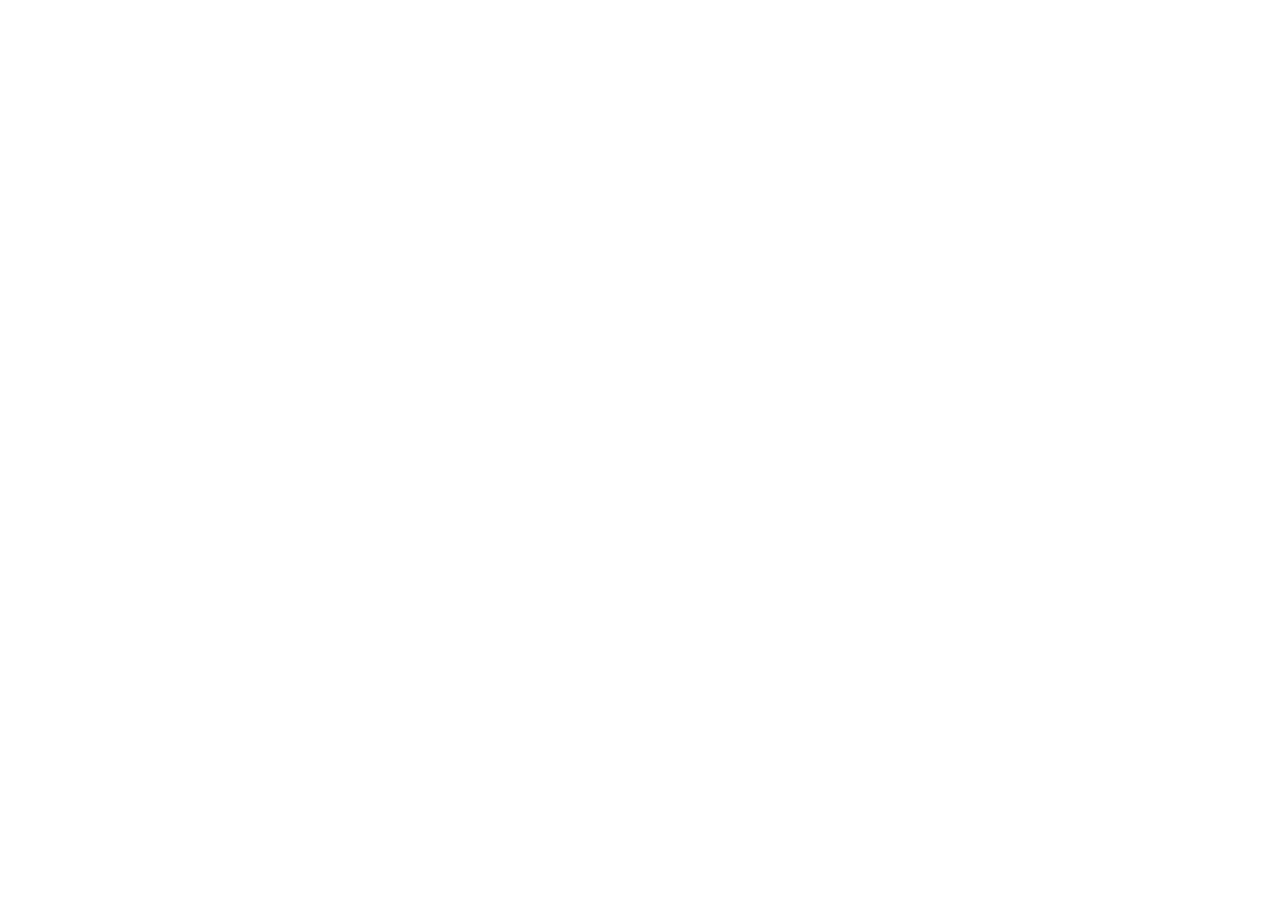
==== index.html @ 059e00c7 "Uppdaterad prototyp: Ny budget-flödet" ====
<!doctype html>
<html lang="sv">
  <head>
    <meta charset="UTF-8" />
    <link rel="icon" type="image/svg+xml" href="/budget-prototyp-site/vite.svg" />
    <meta name="viewport" content="width=device-width, initial-scale=1.0" />
    <title>Forma Prototype Kit</title>
    <script type="module" crossorigin src="/budget-prototyp-site/assets/main-DkvbKmFu.js"></script>
    <link rel="modulepreload" crossorigin href="/budget-prototyp-site/assets/index-BcvUGwbf.js">
    <link rel="stylesheet" crossorigin href="/budget-prototyp-site/assets/index-aDay-iJS.css">
  </head>
  <body>
    <div id="root"></div>
  </body>
</html>
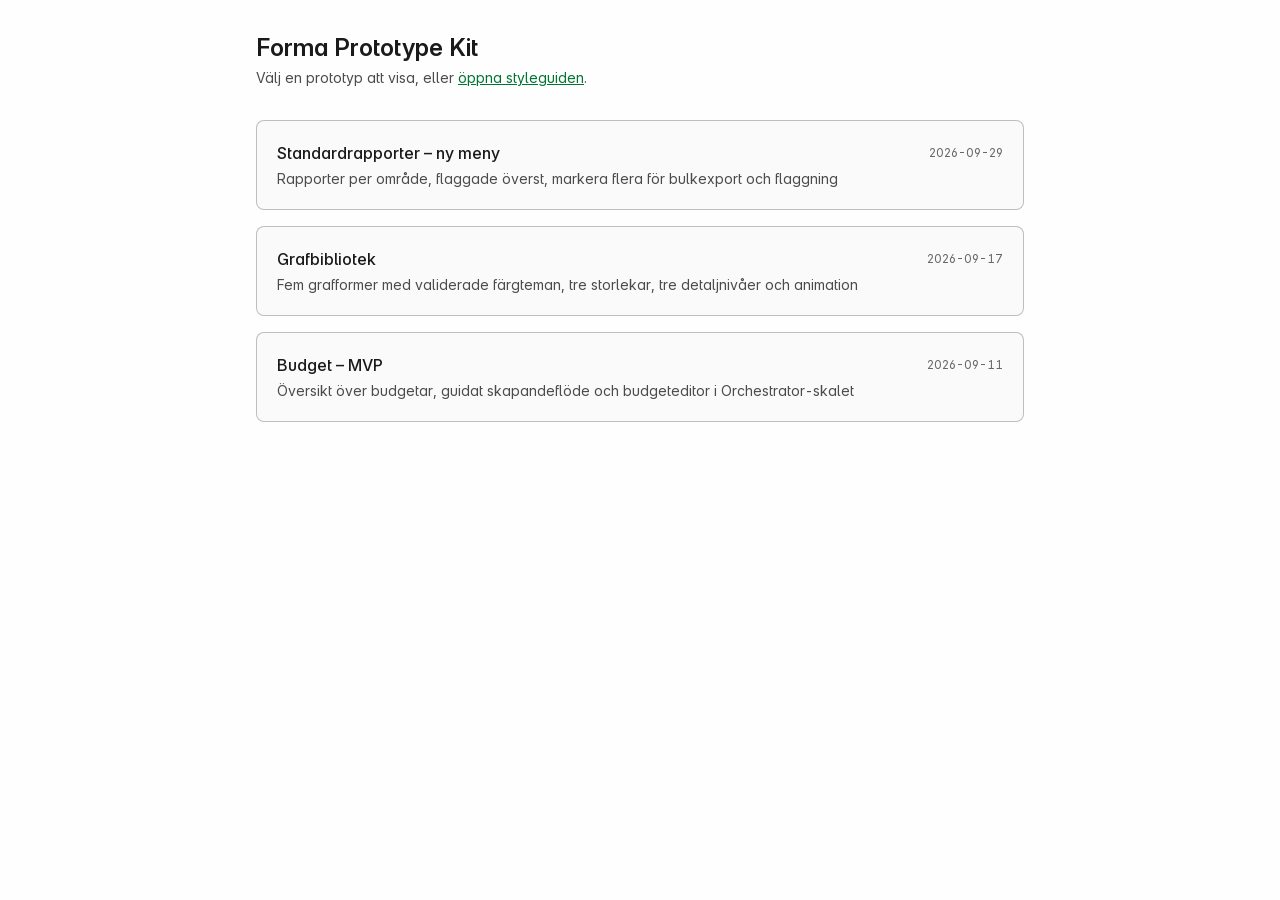
==== commit 8c202cf4: "Fristående HTML med hash-routing för GitHub Pages" ====
--- a/index.html
+++ b/index.html
@@ -2,12 +2,61 @@
 <html lang="sv">
   <head>
     <meta charset="UTF-8" />
-    <link rel="icon" type="image/svg+xml" href="/budget-prototyp-site/vite.svg" />
+    <link rel="icon" type="image/svg+xml" href="./vite.svg" />
     <meta name="viewport" content="width=device-width, initial-scale=1.0" />
     <title>Forma Prototype Kit</title>
-    <script type="module" crossorigin src="/budget-prototyp-site/assets/main-DkvbKmFu.js"></script>
-    <link rel="modulepreload" crossorigin href="/budget-prototyp-site/assets/index-BcvUGwbf.js">
-    <link rel="stylesheet" crossorigin href="/budget-prototyp-site/assets/index-aDay-iJS.css">
+    <script type="module" crossorigin>function cC(n,r){for(var o=0;o<r.length;o++){const s=r[o];if(typeof s!="string"&&!Array.isArray(s)){for(const c in s)if(c!=="default"&&!(c in n)){const u=Object.getOwnPropertyDescriptor(s,c);u&&Object.defineProperty(n,c,u.get?u:{enumerable:!0,get:()=>s[c]})}}}return Object.freeze(Object.defineProperty(n,Symbol.toStringTag,{value:"Module"}))}(function(){const r=document.createElement("link").relList;if(r&&r.supports&&r.supports("modulepreload"))return;for(const c of document.querySelectorAll('link[rel="modulepreload"]'))s(c);new MutationObserver(c=>{for(const u of c)if(u.type==="childList")for(const f of u.addedNodes)f.tagName==="LINK"&&f.rel==="modulepreload"&&s(f)}).observe(document,{childList:!0,subtree:!0});function o(c){const u={};return c.integrity&&(u.integrity=c.integrity),c.referrerPolicy&&(u.referrerPolicy=c.referrerPolicy),c.crossOrigin==="use-credentials"?u.credentials="include":c.crossOrigin==="anonymous"?u.credentials="omit":u.credentials="same-origin",u}function s(c){if(c.ep)return;c.ep=!0;const u=o(c);fetch(c.href,u)}})();function _y(n){return n&&n.__esModule&&Object.prototype.hasOwnProperty.call(n,"default")?n.default:n}var Zm={exports:{}},ti={};var Zb;function uC(){if(Zb)return ti;Zb=1;var n=Symbol.for("react.transitional.element"),r=Symbol.for("react.fragment");function o(s,c,u){var f=null;if(u!==void 0&&(f=""+u),c.key!==void 0&&(f=""+c.key),"key"in c){u={};for(var m in c)m!=="key"&&(u[m]=c[m])}else u=c;return c=u.ref,{$$typeof:n,type:s,key:f,ref:c!==void 0?c:null,props:u}}return ti.Fragment=r,ti.jsx=o,ti.jsxs=o,ti}var Jb;function dC(){return Jb||(Jb=1,Zm.exports=uC()),Zm.exports}var l=dC(),Jm={exports:{}},Pe={};var Wb;function fC(){if(Wb)return Pe;Wb=1;var n=Symbol.for("react.transitional.element"),r=Symbol.for("react.portal"),o=Symbol.for("react.fragment"),s=Symbol.for("react.strict_mode"),c=Symbol.for("react.profiler"),u=Symbol.for("react.consumer"),f=Symbol.for("react.context"),m=Symbol.for("react.forward_ref"),g=Symbol.for("react.suspense"),v=Symbol.for("react.memo"),x=Symbol.for("react.lazy"),b=Symbol.for("react.activity"),w=Symbol.iterator;function j(z){return z===null||typeof z!="object"?null:(z=w&&z[w]||z["@@iterator"],typeof z=="function"?z:null)}var C={isMounted:function(){return!1},enqueueForceUpdate:function(){},enqueueReplaceState:function(){},enqueueSetState:function(){}},S=Object.assign,N={};function A(z,W,H){this.props=z,this.context=W,this.refs=N,this.updater=H||C}A.prototype.isReactComponent={},A.prototype.setState=function(z,W){if(typeof z!="object"&&typeof z!="function"&&z!=null)throw Error("takes an object of state variables to update or a function which returns an object of state variables.");this.updater.enqueueSetState(this,z,W,"setState")},A.prototype.forceUpdate=function(z){this.updater.enqueueForceUpdate(this,z,"forceUpdate")};function R(){}R.prototype=A.prototype;function M(z,W,H){this.props=z,this.context=W,this.refs=N,this.updater=H||C}var O=M.prototype=new R;O.constructor=M,S(O,A.prototype),O.isPureReactComponent=!0;var U=Array.isArray;function V(){}var $={H:null,A:null,T:null,S:null},_=Object.prototype.hasOwnProperty;function Q(z,W,H){var Z=H.ref;return{$$typeof:n,type:z,key:W,ref:Z!==void 0?Z:null,props:H}}function te(z,W){return Q(z.type,W,z.props)}function ce(z){return typeof z=="object"&&z!==null&&z.$$typeof===n}function oe(z){var W={"=":"=0",":":"=2"};return"$"+z.replace(/[=:]/g,function(H){return W[H]})}var fe=/\/+/g;function he(z,W){return typeof z=="object"&&z!==null&&z.key!=null?oe(""+z.key):W.toString(36)}function ae(z){switch(z.status){case"fulfilled":return z.value;case"rejected":throw z.reason;default:switch(typeof z.status=="string"?z.then(V,V):(z.status="pending",z.then(function(W){z.status==="pending"&&(z.status="fulfilled",z.value=W)},function(W){z.status==="pending"&&(z.status="rejected",z.reason=W)})),z.status){case"fulfilled":return z.value;case"rejected":throw z.reason}}throw z}function T(z,W,H,Z,de){var ue=typeof z;(ue==="undefined"||ue==="boolean")&&(z=null);var I=!1;if(z===null)I=!0;else switch(ue){case"bigint":case"string":case"number":I=!0;break;case"object":switch(z.$$typeof){case n:case r:I=!0;break;case x:return I=z._init,T(I(z._payload),W,H,Z,de)}}if(I)return de=de(z),I=Z===""?"."+he(z,0):Z,U(de)?(H="",I!=null&&(H=I.replace(fe,"$&/")+"/"),T(de,W,H,"",function(ke){return ke})):de!=null&&(ce(de)&&(de=te(de,H+(de.key==null||z&&z.key===de.key?"":(""+de.key).replace(fe,"$&/")+"/")+I)),W.push(de)),1;I=0;var G=Z===""?".":Z+":";if(U(z))for(var ve=0;ve<z.length;ve++)Z=z[ve],ue=G+he(Z,ve),I+=T(Z,W,H,ue,de);else if(ve=j(z),typeof ve=="function")for(z=ve.call(z),ve=0;!(Z=z.next()).done;)Z=Z.value,ue=G+he(Z,ve++),I+=T(Z,W,H,ue,de);else if(ue==="object"){if(typeof z.then=="function")return T(ae(z),W,H,Z,de);throw W=String(z),Error("Objects are not valid as a React child (found: "+(W==="[object Object]"?"object with keys {"+Object.keys(z).join(", ")+"}":W)+"). If you meant to render a collection of children, use an array instead.")}return I}function P(z,W,H){if(z==null)return z;var Z=[],de=0;return T(z,Z,"","",function(ue){return W.call(H,ue,de++)}),Z}function D(z){if(z._status===-1){var W=z._result;W=W(),W.then(function(H){(z._status===0||z._status===-1)&&(z._status=1,z._result=H)},function(H){(z._status===0||z._status===-1)&&(z._status=2,z._result=H)}),z._status===-1&&(z._status=0,z._result=W)}if(z._status===1)return z._result.default;throw z._result}var B=typeof reportError=="function"?reportError:function(z){if(typeof window=="object"&&typeof window.ErrorEvent=="function"){var W=new window.ErrorEvent("error",{bubbles:!0,cancelable:!0,message:typeof z=="object"&&z!==null&&typeof z.message=="string"?String(z.message):String(z),error:z});if(!window.dispatchEvent(W))return}else if(typeof process=="object"&&typeof process.emit=="function"){process.emit("uncaughtException",z);return}console.error(z)},q={map:P,forEach:function(z,W,H){P(z,function(){W.apply(this,arguments)},H)},count:function(z){var W=0;return P(z,function(){W++}),W},toArray:function(z){return P(z,function(W){return W})||[]},only:function(z){if(!ce(z))throw Error("React.Children.only expected to receive a single React element child.");return z}};return Pe.Activity=b,Pe.Children=q,Pe.Component=A,Pe.Fragment=o,Pe.Profiler=c,Pe.PureComponent=M,Pe.StrictMode=s,Pe.Suspense=g,Pe.__CLIENT_INTERNALS_DO_NOT_USE_OR_WARN_USERS_THEY_CANNOT_UPGRADE=$,Pe.__COMPILER_RUNTIME={__proto__:null,c:function(z){return $.H.useMemoCache(z)}},Pe.cache=function(z){return function(){return z.apply(null,arguments)}},Pe.cacheSignal=function(){return null},Pe.cloneElement=function(z,W,H){if(z==null)throw Error("The argument must be a React element, but you passed "+z+".");var Z=S({},z.props),de=z.key;if(W!=null)for(ue in W.key!==void 0&&(de=""+W.key),W)!_.call(W,ue)||ue==="key"||ue==="__self"||ue==="__source"||ue==="ref"&&W.ref===void 0||(Z[ue]=W[ue]);var ue=arguments.length-2;if(ue===1)Z.children=H;else if(1<ue){for(var I=Array(ue),G=0;G<ue;G++)I[G]=arguments[G+2];Z.children=I}return Q(z.type,de,Z)},Pe.createContext=function(z){return z={$$typeof:f,_currentValue:z,_currentValue2:z,_threadCount:0,Provider:null,Consumer:null},z.Provider=z,z.Consumer={$$typeof:u,_context:z},z},Pe.createElement=function(z,W,H){var Z,de={},ue=null;if(W!=null)for(Z in W.key!==void 0&&(ue=""+W.key),W)_.call(W,Z)&&Z!=="key"&&Z!=="__self"&&Z!=="__source"&&(de[Z]=W[Z]);var I=arguments.length-2;if(I===1)de.children=H;else if(1<I){for(var G=Array(I),ve=0;ve<I;ve++)G[ve]=arguments[ve+2];de.children=G}if(z&&z.defaultProps)for(Z in I=z.defaultProps,I)de[Z]===void 0&&(de[Z]=I[Z]);return Q(z,ue,de)},Pe.createRef=function(){return{current:null}},Pe.forwardRef=function(z){return{$$typeof:m,render:z}},Pe.isValidElement=ce,Pe.lazy=function(z){return{$$typeof:x,_payload:{_status:-1,_result:z},_init:D}},Pe.memo=function(z,W){return{$$typeof:v,type:z,compare:W===void 0?null:W}},Pe.startTransition=function(z){var W=$.T,H={};$.T=H;try{var Z=z(),de=$.S;de!==null&&de(H,Z),typeof Z=="object"&&Z!==null&&typeof Z.then=="function"&&Z.then(V,B)}catch(ue){B(ue)}finally{W!==null&&H.types!==null&&(W.types=H.types),$.T=W}},Pe.unstable_useCacheRefresh=function(){return $.H.useCacheRefresh()},Pe.use=function(z){return $.H.use(z)},Pe.useActionState=function(z,W,H){return $.H.useActionState(z,W,H)},Pe.useCallback=function(z,W){return $.H.useCallback(z,W)},Pe.useContext=function(z){return $.H.useContext(z)},Pe.useDebugValue=function(){},Pe.useDeferredValue=function(z,W){return $.H.useDeferredValue(z,W)},Pe.useEffect=function(z,W){return $.H.useEffect(z,W)},Pe.useEffectEvent=function(z){return $.H.useEffectEvent(z)},Pe.useId=function(){return $.H.useId()},Pe.useImperativeHandle=function(z,W,H){return $.H.useImperativeHandle(z,W,H)},Pe.useInsertionEffect=function(z,W){return $.H.useInsertionEffect(z,W)},Pe.useLayoutEffect=function(z,W){return $.H.useLayoutEffect(z,W)},Pe.useMemo=function(z,W){return $.H.useMemo(z,W)},Pe.useOptimistic=function(z,W){return $.H.useOptimistic(z,W)},Pe.useReducer=function(z,W,H){return $.H.useReducer(z,W,H)},Pe.useRef=function(z){return $.H.useRef(z)},Pe.useState=function(z){return $.H.useState(z)},Pe.useSyncExternalStore=function(z,W,H){return $.H.useSyncExternalStore(z,W,H)},Pe.useTransition=function(){return $.H.useTransition()},Pe.version="19.2.4",Pe}var e0;function ig(){return e0||(e0=1,Jm.exports=fC()),Jm.exports}var p=ig();const kt=_y(p),Oy=cC({__proto__:null,default:kt},[p]);var Wm={exports:{}},ni={},eh={exports:{}},th={};var t0;function mC(){return t0||(t0=1,(function(n){function r(T,P){var D=T.length;T.push(P);e:for(;0<D;){var B=D-1>>>1,q=T[B];if(0<c(q,P))T[B]=P,T[D]=q,D=B;else break e}}function o(T){return T.length===0?null:T[0]}function s(T){if(T.length===0)return null;var P=T[0],D=T.pop();if(D!==P){T[0]=D;e:for(var B=0,q=T.length,z=q>>>1;B<z;){var W=2*(B+1)-1,H=T[W],Z=W+1,de=T[Z];if(0>c(H,D))Z<q&&0>c(de,H)?(T[B]=de,T[Z]=D,B=Z):(T[B]=H,T[W]=D,B=W);else if(Z<q&&0>c(de,D))T[B]=de,T[Z]=D,B=Z;else break e}}return P}function c(T,P){var D=T.sortIndex-P.sortIndex;return D!==0?D:T.id-P.id}if(n.unstable_now=void 0,typeof performance=="object"&&typeof performance.now=="function"){var u=performance;n.unstable_now=function(){return u.now()}}else{var f=Date,m=f.now();n.unstable_now=function(){return f.now()-m}}var g=[],v=[],x=1,b=null,w=3,j=!1,C=!1,S=!1,N=!1,A=typeof setTimeout=="function"?setTimeout:null,R=typeof clearTimeout=="function"?clearTimeout:null,M=typeof setImmediate<"u"?setImmediate:null;function O(T){for(var P=o(v);P!==null;){if(P.callback===null)s(v);else if(P.startTime<=T)s(v),P.sortIndex=P.expirationTime,r(g,P);else break;P=o(v)}}function U(T){if(S=!1,O(T),!C)if(o(g)!==null)C=!0,V||(V=!0,oe());else{var P=o(v);P!==null&&ae(U,P.startTime-T)}}var V=!1,$=-1,_=5,Q=-1;function te(){return N?!0:!(n.unstable_now()-Q<_)}function ce(){if(N=!1,V){var T=n.unstable_now();Q=T;var P=!0;try{e:{C=!1,S&&(S=!1,R($),$=-1),j=!0;var D=w;try{t:{for(O(T),b=o(g);b!==null&&!(b.expirationTime>T&&te());){var B=b.callback;if(typeof B=="function"){b.callback=null,w=b.priorityLevel;var q=B(b.expirationTime<=T);if(T=n.unstable_now(),typeof q=="function"){b.callback=q,O(T),P=!0;break t}b===o(g)&&s(g),O(T)}else s(g);b=o(g)}if(b!==null)P=!0;else{var z=o(v);z!==null&&ae(U,z.startTime-T),P=!1}}break e}finally{b=null,w=D,j=!1}P=void 0}}finally{P?oe():V=!1}}}var oe;if(typeof M=="function")oe=function(){M(ce)};else if(typeof MessageChannel<"u"){var fe=new MessageChannel,he=fe.port2;fe.port1.onmessage=ce,oe=function(){he.postMessage(null)}}else oe=function(){A(ce,0)};function ae(T,P){$=A(function(){T(n.unstable_now())},P)}n.unstable_IdlePriority=5,n.unstable_ImmediatePriority=1,n.unstable_LowPriority=4,n.unstable_NormalPriority=3,n.unstable_Profiling=null,n.unstable_UserBlockingPriority=2,n.unstable_cancelCallback=function(T){T.callback=null},n.unstable_forceFrameRate=function(T){0>T||125<T?console.error("forceFrameRate takes a positive int between 0 and 125, forcing frame rates higher than 125 fps is not supported"):_=0<T?Math.floor(1e3/T):5},n.unstable_getCurrentPriorityLevel=function(){return w},n.unstable_next=function(T){switch(w){case 1:case 2:case 3:var P=3;break;default:P=w}var D=w;w=P;try{return T()}finally{w=D}},n.unstable_requestPaint=function(){N=!0},n.unstable_runWithPriority=function(T,P){switch(T){case 1:case 2:case 3:case 4:case 5:break;default:T=3}var D=w;w=T;try{return P()}finally{w=D}},n.unstable_scheduleCallback=function(T,P,D){var B=n.unstable_now();switch(typeof D=="object"&&D!==null?(D=D.delay,D=typeof D=="number"&&0<D?B+D:B):D=B,T){case 1:var q=-1;break;case 2:q=250;break;case 5:q=1073741823;break;case 4:q=1e4;break;default:q=5e3}return q=D+q,T={id:x++,callback:P,priorityLevel:T,startTime:D,expirationTime:q,sortIndex:-1},D>B?(T.sortIndex=D,r(v,T),o(g)===null&&T===o(v)&&(S?(R($),$=-1):S=!0,ae(U,D-B))):(T.sortIndex=q,r(g,T),C||j||(C=!0,V||(V=!0,oe()))),T},n.unstable_shouldYield=te,n.unstable_wrapCallback=function(T){var P=w;return function(){var D=w;w=P;try{return T.apply(this,arguments)}finally{w=D}}}})(th)),th}var n0;function hC(){return n0||(n0=1,eh.exports=mC()),eh.exports}var nh={exports:{}},mn={};var a0;function gC(){if(a0)return mn;a0=1;var n=ig();function r(g){var v="https://react.dev/errors/"+g;if(1<arguments.length){v+="?args[]="+encodeURIComponent(arguments[1]);for(var x=2;x<arguments.length;x++)v+="&args[]="+encodeURIComponent(arguments[x])}return"Minified React error #"+g+"; visit "+v+" for the full message or use the non-minified dev environment for full errors and additional helpful warnings."}function o(){}var s={d:{f:o,r:function(){throw Error(r(522))},D:o,C:o,L:o,m:o,X:o,S:o,M:o},p:0,findDOMNode:null},c=Symbol.for("react.portal");function u(g,v,x){var b=3<arguments.length&&arguments[3]!==void 0?arguments[3]:null;return{$$typeof:c,key:b==null?null:""+b,children:g,containerInfo:v,implementation:x}}var f=n.__CLIENT_INTERNALS_DO_NOT_USE_OR_WARN_USERS_THEY_CANNOT_UPGRADE;function m(g,v){if(g==="font")return"";if(typeof v=="string")return v==="use-credentials"?v:""}return mn.__DOM_INTERNALS_DO_NOT_USE_OR_WARN_USERS_THEY_CANNOT_UPGRADE=s,mn.createPortal=function(g,v){var x=2<arguments.length&&arguments[2]!==void 0?arguments[2]:null;if(!v||v.nodeType!==1&&v.nodeType!==9&&v.nodeType!==11)throw Error(r(299));return u(g,v,null,x)},mn.flushSync=function(g){var v=f.T,x=s.p;try{if(f.T=null,s.p=2,g)return g()}finally{f.T=v,s.p=x,s.d.f()}},mn.preconnect=function(g,v){typeof g=="string"&&(v?(v=v.crossOrigin,v=typeof v=="string"?v==="use-credentials"?v:"":void 0):v=null,s.d.C(g,v))},mn.prefetchDNS=function(g){typeof g=="string"&&s.d.D(g)},mn.preinit=function(g,v){if(typeof g=="string"&&v&&typeof v.as=="string"){var x=v.as,b=m(x,v.crossOrigin),w=typeof v.integrity=="string"?v.integrity:void 0,j=typeof v.fetchPriority=="string"?v.fetchPriority:void 0;x==="style"?s.d.S(g,typeof v.precedence=="string"?v.precedence:void 0,{crossOrigin:b,integrity:w,fetchPriority:j}):x==="script"&&s.d.X(g,{crossOrigin:b,integrity:w,fetchPriority:j,nonce:typeof v.nonce=="string"?v.nonce:void 0})}},mn.preinitModule=function(g,v){if(typeof g=="string")if(typeof v=="object"&&v!==null){if(v.as==null||v.as==="script"){var x=m(v.as,v.crossOrigin);s.d.M(g,{crossOrigin:x,integrity:typeof v.integrity=="string"?v.integrity:void 0,nonce:typeof v.nonce=="string"?v.nonce:void 0})}}else v==null&&s.d.M(g)},mn.preload=function(g,v){if(typeof g=="string"&&typeof v=="object"&&v!==null&&typeof v.as=="string"){var x=v.as,b=m(x,v.crossOrigin);s.d.L(g,x,{crossOrigin:b,integrity:typeof v.integrity=="string"?v.integrity:void 0,nonce:typeof v.nonce=="string"?v.nonce:void 0,type:typeof v.type=="string"?v.type:void 0,fetchPriority:typeof v.fetchPriority=="string"?v.fetchPriority:void 0,referrerPolicy:typeof v.referrerPolicy=="string"?v.referrerPolicy:void 0,imageSrcSet:typeof v.imageSrcSet=="string"?v.imageSrcSet:void 0,imageSizes:typeof v.imageSizes=="string"?v.imageSizes:void 0,media:typeof v.media=="string"?v.media:void 0})}},mn.preloadModule=function(g,v){if(typeof g=="string")if(v){var x=m(v.as,v.crossOrigin);s.d.m(g,{as:typeof v.as=="string"&&v.as!=="script"?v.as:void 0,crossOrigin:x,integrity:typeof v.integrity=="string"?v.integrity:void 0})}else s.d.m(g)},mn.requestFormReset=function(g){s.d.r(g)},mn.unstable_batchedUpdates=function(g,v){return g(v)},mn.useFormState=function(g,v,x){return f.H.useFormState(g,v,x)},mn.useFormStatus=function(){return f.H.useHostTransitionStatus()},mn.version="19.2.4",mn}var r0;function Dy(){if(r0)return nh.exports;r0=1;function n(){if(!(typeof __REACT_DEVTOOLS_GLOBAL_HOOK__>"u"||typeof __REACT_DEVTOOLS_GLOBAL_HOOK__.checkDCE!="function"))try{__REACT_DEVTOOLS_GLOBAL_HOOK__.checkDCE(n)}catch(r){console.error(r)}}return n(),nh.exports=gC(),nh.exports}var o0;function vC(){if(o0)return ni;o0=1;var n=hC(),r=ig(),o=Dy();function s(e){var t="https://react.dev/errors/"+e;if(1<arguments.length){t+="?args[]="+encodeURIComponent(arguments[1]);for(var a=2;a<arguments.length;a++)t+="&args[]="+encodeURIComponent(arguments[a])}return"Minified React error #"+e+"; visit "+t+" for the full message or use the non-minified dev environment for full errors and additional helpful warnings."}function c(e){return!(!e||e.nodeType!==1&&e.nodeType!==9&&e.nodeType!==11)}function u(e){var t=e,a=e;if(e.alternate)for(;t.return;)t=t.return;else{e=t;do t=e,(t.flags&4098)!==0&&(a=t.return),e=t.return;while(e)}return t.tag===3?a:null}function f(e){if(e.tag===13){var t=e.memoizedState;if(t===null&&(e=e.alternate,e!==null&&(t=e.memoizedState)),t!==null)return t.dehydrated}return null}function m(e){if(e.tag===31){var t=e.memoizedState;if(t===null&&(e=e.alternate,e!==null&&(t=e.memoizedState)),t!==null)return t.dehydrated}return null}function g(e){if(u(e)!==e)throw Error(s(188))}function v(e){var t=e.alternate;if(!t){if(t=u(e),t===null)throw Error(s(188));return t!==e?null:e}for(var a=e,i=t;;){var d=a.return;if(d===null)break;var h=d.alternate;if(h===null){if(i=d.return,i!==null){a=i;continue}break}if(d.child===h.child){for(h=d.child;h;){if(h===a)return g(d),e;if(h===i)return g(d),t;h=h.sibling}throw Error(s(188))}if(a.return!==i.return)a=d,i=h;else{for(var k=!1,E=d.child;E;){if(E===a){k=!0,a=d,i=h;break}if(E===i){k=!0,i=d,a=h;break}E=E.sibling}if(!k){for(E=h.child;E;){if(E===a){k=!0,a=h,i=d;break}if(E===i){k=!0,i=h,a=d;break}E=E.sibling}if(!k)throw Error(s(189))}}if(a.alternate!==i)throw Error(s(190))}if(a.tag!==3)throw Error(s(188));return a.stateNode.current===a?e:t}function x(e){var t=e.tag;if(t===5||t===26||t===27||t===6)return e;for(e=e.child;e!==null;){if(t=x(e),t!==null)return t;e=e.sibling}return null}var b=Object.assign,w=Symbol.for("react.element"),j=Symbol.for("react.transitional.element"),C=Symbol.for("react.portal"),S=Symbol.for("react.fragment"),N=Symbol.for("react.strict_mode"),A=Symbol.for("react.profiler"),R=Symbol.for("react.consumer"),M=Symbol.for("react.context"),O=Symbol.for("react.forward_ref"),U=Symbol.for("react.suspense"),V=Symbol.for("react.suspense_list"),$=Symbol.for("react.memo"),_=Symbol.for("react.lazy"),Q=Symbol.for("react.activity"),te=Symbol.for("react.memo_cache_sentinel"),ce=Symbol.iterator;function oe(e){return e===null||typeof e!="object"?null:(e=ce&&e[ce]||e["@@iterator"],typeof e=="function"?e:null)}var fe=Symbol.for("react.client.reference");function he(e){if(e==null)return null;if(typeof e=="function")return e.$$typeof===fe?null:e.displayName||e.name||null;if(typeof e=="string")return e;switch(e){case S:return"Fragment";case A:return"Profiler";case N:return"StrictMode";case U:return"Suspense";case V:return"SuspenseList";case Q:return"Activity"}if(typeof e=="object")switch(e.$$typeof){case C:return"Portal";case M:return e.displayName||"Context";case R:return(e._context.displayName||"Context")+".Consumer";case O:var t=e.render;return e=e.displayName,e||(e=t.displayName||t.name||"",e=e!==""?"ForwardRef("+e+")":"ForwardRef"),e;case $:return t=e.displayName||null,t!==null?t:he(e.type)||"Memo";case _:t=e._payload,e=e._init;try{return he(e(t))}catch{}}return null}var ae=Array.isArray,T=r.__CLIENT_INTERNALS_DO_NOT_USE_OR_WARN_USERS_THEY_CANNOT_UPGRADE,P=o.__DOM_INTERNALS_DO_NOT_USE_OR_WARN_USERS_THEY_CANNOT_UPGRADE,D={pending:!1,data:null,method:null,action:null},B=[],q=-1;function z(e){return{current:e}}function W(e){0>q||(e.current=B[q],B[q]=null,q--)}function H(e,t){q++,B[q]=e.current,e.current=t}var Z=z(null),de=z(null),ue=z(null),I=z(null);function G(e,t){switch(H(ue,t),H(de,e),H(Z,null),t.nodeType){case 9:case 11:e=(e=t.documentElement)&&(e=e.namespaceURI)?yb(e):0;break;default:if(e=t.tagName,t=t.namespaceURI)t=yb(t),e=kb(t,e);else switch(e){case"svg":e=1;break;case"math":e=2;break;default:e=0}}W(Z),H(Z,e)}function ve(){W(Z),W(de),W(ue)}function ke(e){e.memoizedState!==null&&H(I,e);var t=Z.current,a=kb(t,e.type);t!==a&&(H(de,e),H(Z,a))}function Y(e){de.current===e&&(W(Z),W(de)),I.current===e&&(W(I),Zs._currentValue=D)}var ye,se;function Se(e){if(ye===void 0)try{throw Error()}catch(a){var t=a.stack.trim().match(/\n( *(at )?)/);ye=t&&t[1]||"",se=-1<a.stack.indexOf(`
+    at`)?" (<anonymous>)":-1<a.stack.indexOf("@")?"@unknown:0:0":""}return`
+`+ye+e+se}var we=!1;function Oe(e,t){if(!e||we)return"";we=!0;var a=Error.prepareStackTrace;Error.prepareStackTrace=void 0;try{var i={DetermineComponentFrameRoot:function(){try{if(t){var pe=function(){throw Error()};if(Object.defineProperty(pe.prototype,"props",{set:function(){throw Error()}}),typeof Reflect=="object"&&Reflect.construct){try{Reflect.construct(pe,[])}catch(ie){var le=ie}Reflect.construct(e,[],pe)}else{try{pe.call()}catch(ie){le=ie}e.call(pe.prototype)}}else{try{throw Error()}catch(ie){le=ie}(pe=e())&&typeof pe.catch=="function"&&pe.catch(function(){})}}catch(ie){if(ie&&le&&typeof ie.stack=="string")return[ie.stack,le.stack]}return[null,null]}};i.DetermineComponentFrameRoot.displayName="DetermineComponentFrameRoot";var d=Object.getOwnPropertyDescriptor(i.DetermineComponentFrameRoot,"name");d&&d.configurable&&Object.defineProperty(i.DetermineComponentFrameRoot,"name",{value:"DetermineComponentFrameRoot"});var h=i.DetermineComponentFrameRoot(),k=h[0],E=h[1];if(k&&E){var L=k.split(`
+`),ne=E.split(`
+`);for(d=i=0;i<L.length&&!L[i].includes("DetermineComponentFrameRoot");)i++;for(;d<ne.length&&!ne[d].includes("DetermineComponentFrameRoot");)d++;if(i===L.length||d===ne.length)for(i=L.length-1,d=ne.length-1;1<=i&&0<=d&&L[i]!==ne[d];)d--;for(;1<=i&&0<=d;i--,d--)if(L[i]!==ne[d]){if(i!==1||d!==1)do if(i--,d--,0>d||L[i]!==ne[d]){var me=`
+`+L[i].replace(" at new "," at ");return e.displayName&&me.includes("<anonymous>")&&(me=me.replace("<anonymous>",e.displayName)),me}while(1<=i&&0<=d);break}}}finally{we=!1,Error.prepareStackTrace=a}return(a=e?e.displayName||e.name:"")?Se(a):""}function be(e,t){switch(e.tag){case 26:case 27:case 5:return Se(e.type);case 16:return Se("Lazy");case 13:return e.child!==t&&t!==null?Se("Suspense Fallback"):Se("Suspense");case 19:return Se("SuspenseList");case 0:case 15:return Oe(e.type,!1);case 11:return Oe(e.type.render,!1);case 1:return Oe(e.type,!0);case 31:return Se("Activity");default:return""}}function re(e){try{var t="",a=null;do t+=be(e,a),a=e,e=e.return;while(e);return t}catch(i){return`
+Error generating stack: `+i.message+`
+`+i.stack}}var je=Object.prototype.hasOwnProperty,Ue=n.unstable_scheduleCallback,qe=n.unstable_cancelCallback,it=n.unstable_shouldYield,Rn=n.unstable_requestPaint,St=n.unstable_now,da=n.unstable_getCurrentPriorityLevel,Ot=n.unstable_ImmediatePriority,an=n.unstable_UserBlockingPriority,Be=n.unstable_NormalPriority,He=n.unstable_LowPriority,Jt=n.unstable_IdlePriority,Wt=n.log,Dt=n.unstable_setDisableYieldValue,Et=null,ct=null;function tt(e){if(typeof Wt=="function"&&Dt(e),ct&&typeof ct.setStrictMode=="function")try{ct.setStrictMode(Et,e)}catch{}}var Ke=Math.clz32?Math.clz32:xn,pt=Math.log,Ft=Math.LN2;function xn(e){return e>>>=0,e===0?32:31-(pt(e)/Ft|0)|0}var rn=256,nt=262144,fa=4194304;function It(e){var t=e&42;if(t!==0)return t;switch(e&-e){case 1:return 1;case 2:return 2;case 4:return 4;case 8:return 8;case 16:return 16;case 32:return 32;case 64:return 64;case 128:return 128;case 256:case 512:case 1024:case 2048:case 4096:case 8192:case 16384:case 32768:case 65536:case 131072:return e&261888;case 262144:case 524288:case 1048576:case 2097152:return e&3932160;case 4194304:case 8388608:case 16777216:case 33554432:return e&62914560;case 67108864:return 67108864;case 134217728:return 134217728;case 268435456:return 268435456;case 536870912:return 536870912;case 1073741824:return 0;default:return e}}function qn(e,t,a){var i=e.pendingLanes;if(i===0)return 0;var d=0,h=e.suspendedLanes,k=e.pingedLanes;e=e.warmLanes;var E=i&134217727;return E!==0?(i=E&~h,i!==0?d=It(i):(k&=E,k!==0?d=It(k):a||(a=E&~e,a!==0&&(d=It(a))))):(E=i&~h,E!==0?d=It(E):k!==0?d=It(k):a||(a=i&~e,a!==0&&(d=It(a)))),d===0?0:t!==0&&t!==d&&(t&h)===0&&(h=d&-d,a=t&-t,h>=a||h===32&&(a&4194048)!==0)?t:d}function en(e,t){return(e.pendingLanes&~(e.suspendedLanes&~e.pingedLanes)&t)===0}function Tn(e,t){switch(e){case 1:case 2:case 4:case 8:case 64:return t+250;case 16:case 32:case 128:case 256:case 512:case 1024:case 2048:case 4096:case 8192:case 16384:case 32768:case 65536:case 131072:case 262144:case 524288:case 1048576:case 2097152:return t+5e3;case 4194304:case 8388608:case 16777216:case 33554432:return-1;case 67108864:case 134217728:case 268435456:case 536870912:case 1073741824:return-1;default:return-1}}function go(){var e=fa;return fa<<=1,(fa&62914560)===0&&(fa=4194304),e}function Xn(e){for(var t=[],a=0;31>a;a++)t.push(e);return t}function ma(e,t){e.pendingLanes|=t,t!==268435456&&(e.suspendedLanes=0,e.pingedLanes=0,e.warmLanes=0)}function vo(e,t,a,i,d,h){var k=e.pendingLanes;e.pendingLanes=a,e.suspendedLanes=0,e.pingedLanes=0,e.warmLanes=0,e.expiredLanes&=a,e.entangledLanes&=a,e.errorRecoveryDisabledLanes&=a,e.shellSuspendCounter=0;var E=e.entanglements,L=e.expirationTimes,ne=e.hiddenUpdates;for(a=k&~a;0<a;){var me=31-Ke(a),pe=1<<me;E[me]=0,L[me]=-1;var le=ne[me];if(le!==null)for(ne[me]=null,me=0;me<le.length;me++){var ie=le[me];ie!==null&&(ie.lane&=-536870913)}a&=~pe}i!==0&&al(e,i,0),h!==0&&d===0&&e.tag!==0&&(e.suspendedLanes|=h&~(k&~t))}function al(e,t,a){e.pendingLanes|=t,e.suspendedLanes&=~t;var i=31-Ke(t);e.entangledLanes|=t,e.entanglements[i]=e.entanglements[i]|1073741824|a&261930}function ha(e,t){var a=e.entangledLanes|=t;for(e=e.entanglements;a;){var i=31-Ke(a),d=1<<i;d&t|e[i]&t&&(e[i]|=t),a&=~d}}function Sr(e,t){var a=t&-t;return a=(a&42)!==0?1:Aa(a),(a&(e.suspendedLanes|t))!==0?0:a}function Aa(e){switch(e){case 2:e=1;break;case 8:e=4;break;case 32:e=16;break;case 256:case 512:case 1024:case 2048:case 4096:case 8192:case 16384:case 32768:case 65536:case 131072:case 262144:case 524288:case 1048576:case 2097152:case 4194304:case 8388608:case 16777216:case 33554432:e=128;break;case 268435456:e=134217728;break;default:e=0}return e}function us(e){return e&=-e,2<e?8<e?(e&134217727)!==0?32:268435456:8:2}function Qi(){var e=P.p;return e!==0?e:(e=window.event,e===void 0?32:Vb(e.type))}function ds(e,t){var a=P.p;try{return P.p=e,t()}finally{P.p=a}}var ga=Math.random().toString(36).slice(2),Vt="__reactFiber$"+ga,Gt="__reactProps$"+ga,Qn="__reactContainer$"+ga,rl="__reactEvents$"+ga,po="__reactListeners$"+ga,fn="__reactHandles$"+ga,Zi="__reactResources$"+ga,xo="__reactMarker$"+ga;function fs(e){delete e[Vt],delete e[Gt],delete e[rl],delete e[po],delete e[fn]}function va(e){var t=e[Vt];if(t)return t;for(var a=e.parentNode;a;){if(t=a[Qn]||a[Vt]){if(a=t.alternate,t.child!==null||a!==null&&a.child!==null)for(e=Ab(e);e!==null;){if(a=e[Vt])return a;e=Ab(e)}return t}e=a,a=e.parentNode}return null}function jr(e){if(e=e[Vt]||e[Qn]){var t=e.tag;if(t===5||t===6||t===13||t===31||t===26||t===27||t===3)return e}return null}function bo(e){var t=e.tag;if(t===5||t===26||t===27||t===6)return e.stateNode;throw Error(s(33))}function Cr(e){var t=e[Zi];return t||(t=e[Zi]={hoistableStyles:new Map,hoistableScripts:new Map}),t}function Lt(e){e[xo]=!0}var Ji=new Set,Wi={};function Xa(e,t){Qa(e,t),Qa(e+"Capture",t)}function Qa(e,t){for(Wi[e]=t,e=0;e<t.length;e++)Ji.add(t[e])}var Fd=RegExp("^[:A-Z_a-z\\u00C0-\\u00D6\\u00D8-\\u00F6\\u00F8-\\u02FF\\u0370-\\u037D\\u037F-\\u1FFF\\u200C-\\u200D\\u2070-\\u218F\\u2C00-\\u2FEF\\u3001-\\uD7FF\\uF900-\\uFDCF\\uFDF0-\\uFFFD][:A-Z_a-z\\u00C0-\\u00D6\\u00D8-\\u00F6\\u00F8-\\u02FF\\u0370-\\u037D\\u037F-\\u1FFF\\u200C-\\u200D\\u2070-\\u218F\\u2C00-\\u2FEF\\u3001-\\uD7FF\\uF900-\\uFDCF\\uFDF0-\\uFFFD\\-.0-9\\u00B7\\u0300-\\u036F\\u203F-\\u2040]*$"),ec={},tc={};function Id(e){return je.call(tc,e)?!0:je.call(ec,e)?!1:Fd.test(e)?tc[e]=!0:(ec[e]=!0,!1)}function Ma(e,t,a){if(Id(t))if(a===null)e.removeAttribute(t);else{switch(typeof a){case"undefined":case"function":case"symbol":e.removeAttribute(t);return;case"boolean":var i=t.toLowerCase().slice(0,5);if(i!=="data-"&&i!=="aria-"){e.removeAttribute(t);return}}e.setAttribute(t,""+a)}}function ol(e,t,a){if(a===null)e.removeAttribute(t);else{switch(typeof a){case"undefined":case"function":case"symbol":case"boolean":e.removeAttribute(t);return}e.setAttribute(t,""+a)}}function Zn(e,t,a,i){if(i===null)e.removeAttribute(a);else{switch(typeof i){case"undefined":case"function":case"symbol":case"boolean":e.removeAttribute(a);return}e.setAttributeNS(t,a,""+i)}}function bn(e){switch(typeof e){case"bigint":case"boolean":case"number":case"string":case"undefined":return e;case"object":return e;default:return""}}function nc(e){var t=e.type;return(e=e.nodeName)&&e.toLowerCase()==="input"&&(t==="checkbox"||t==="radio")}function Vd(e,t,a){var i=Object.getOwnPropertyDescriptor(e.constructor.prototype,t);if(!e.hasOwnProperty(t)&&typeof i<"u"&&typeof i.get=="function"&&typeof i.set=="function"){var d=i.get,h=i.set;return Object.defineProperty(e,t,{configurable:!0,get:function(){return d.call(this)},set:function(k){a=""+k,h.call(this,k)}}),Object.defineProperty(e,t,{enumerable:i.enumerable}),{getValue:function(){return a},setValue:function(k){a=""+k},stopTracking:function(){e._valueTracker=null,delete e[t]}}}}function ll(e){if(!e._valueTracker){var t=nc(e)?"checked":"value";e._valueTracker=Vd(e,t,""+e[t])}}function yo(e){if(!e)return!1;var t=e._valueTracker;if(!t)return!0;var a=t.getValue(),i="";return e&&(i=nc(e)?e.checked?"true":"false":e.value),e=i,e!==a?(t.setValue(e),!0):!1}function pa(e){if(e=e||(typeof document<"u"?document:void 0),typeof e>"u")return null;try{return e.activeElement||e.body}catch{return e.body}}var Gd=/[\n"\\]/g;function yn(e){return e.replace(Gd,function(t){return"\\"+t.charCodeAt(0).toString(16)+" "})}function ms(e,t,a,i,d,h,k,E){e.name="",k!=null&&typeof k!="function"&&typeof k!="symbol"&&typeof k!="boolean"?e.type=k:e.removeAttribute("type"),t!=null?k==="number"?(t===0&&e.value===""||e.value!=t)&&(e.value=""+bn(t)):e.value!==""+bn(t)&&(e.value=""+bn(t)):k!=="submit"&&k!=="reset"||e.removeAttribute("value"),t!=null?xe(e,k,bn(t)):a!=null?xe(e,k,bn(a)):i!=null&&e.removeAttribute("value"),d==null&&h!=null&&(e.defaultChecked=!!h),d!=null&&(e.checked=d&&typeof d!="function"&&typeof d!="symbol"),E!=null&&typeof E!="function"&&typeof E!="symbol"&&typeof E!="boolean"?e.name=""+bn(E):e.removeAttribute("name")}function K(e,t,a,i,d,h,k,E){if(h!=null&&typeof h!="function"&&typeof h!="symbol"&&typeof h!="boolean"&&(e.type=h),t!=null||a!=null){if(!(h!=="submit"&&h!=="reset"||t!=null)){ll(e);return}a=a!=null?""+bn(a):"",t=t!=null?""+bn(t):a,E||t===e.value||(e.value=t),e.defaultValue=t}i=i??d,i=typeof i!="function"&&typeof i!="symbol"&&!!i,e.checked=E?e.checked:!!i,e.defaultChecked=!!i,k!=null&&typeof k!="function"&&typeof k!="symbol"&&typeof k!="boolean"&&(e.name=k),ll(e)}function xe(e,t,a){t==="number"&&pa(e.ownerDocument)===e||e.defaultValue===""+a||(e.defaultValue=""+a)}function Ne(e,t,a,i){if(e=e.options,t){t={};for(var d=0;d<a.length;d++)t["$"+a[d]]=!0;for(a=0;a<e.length;a++)d=t.hasOwnProperty("$"+e[a].value),e[a].selected!==d&&(e[a].selected=d),d&&i&&(e[a].defaultSelected=!0)}else{for(a=""+bn(a),t=null,d=0;d<e.length;d++){if(e[d].value===a){e[d].selected=!0,i&&(e[d].defaultSelected=!0);return}t!==null||e[d].disabled||(t=e[d])}t!==null&&(t.selected=!0)}}function Ie(e,t,a){if(t!=null&&(t=""+bn(t),t!==e.value&&(e.value=t),a==null)){e.defaultValue!==t&&(e.defaultValue=t);return}e.defaultValue=a!=null?""+bn(a):""}function Fe(e,t,a,i){if(t==null){if(i!=null){if(a!=null)throw Error(s(92));if(ae(i)){if(1<i.length)throw Error(s(93));i=i[0]}a=i}a==null&&(a=""),t=a}a=bn(t),e.defaultValue=a,i=e.textContent,i===a&&i!==""&&i!==null&&(e.value=i),ll(e)}function at(e,t){if(t){var a=e.firstChild;if(a&&a===e.lastChild&&a.nodeType===3){a.nodeValue=t;return}}e.textContent=t}var Jn=new Set("animationIterationCount aspectRatio borderImageOutset borderImageSlice borderImageWidth boxFlex boxFlexGroup boxOrdinalGroup columnCount columns flex flexGrow flexPositive flexShrink flexNegative flexOrder gridArea gridRow gridRowEnd gridRowSpan gridRowStart gridColumn gridColumnEnd gridColumnSpan gridColumnStart fontWeight lineClamp lineHeight opacity order orphans scale tabSize widows zIndex zoom fillOpacity floodOpacity stopOpacity strokeDasharray strokeDashoffset strokeMiterlimit strokeOpacity strokeWidth MozAnimationIterationCount MozBoxFlex MozBoxFlexGroup MozLineClamp msAnimationIterationCount msFlex msZoom msFlexGrow msFlexNegative msFlexOrder msFlexPositive msFlexShrink msGridColumn msGridColumnSpan msGridRow msGridRowSpan WebkitAnimationIterationCount WebkitBoxFlex WebKitBoxFlexGroup WebkitBoxOrdinalGroup WebkitColumnCount WebkitColumns WebkitFlex WebkitFlexGrow WebkitFlexPositive WebkitFlexShrink WebkitLineClamp".split(" "));function ko(e,t,a){var i=t.indexOf("--")===0;a==null||typeof a=="boolean"||a===""?i?e.setProperty(t,""):t==="float"?e.cssFloat="":e[t]="":i?e.setProperty(t,a):typeof a!="number"||a===0||Jn.has(t)?t==="float"?e.cssFloat=a:e[t]=(""+a).trim():e[t]=a+"px"}function ac(e,t,a){if(t!=null&&typeof t!="object")throw Error(s(62));if(e=e.style,a!=null){for(var i in a)!a.hasOwnProperty(i)||t!=null&&t.hasOwnProperty(i)||(i.indexOf("--")===0?e.setProperty(i,""):i==="float"?e.cssFloat="":e[i]="");for(var d in t)i=t[d],t.hasOwnProperty(d)&&a[d]!==i&&ko(e,d,i)}else for(var h in t)t.hasOwnProperty(h)&&ko(e,h,t[h])}function Kd(e){if(e.indexOf("-")===-1)return!1;switch(e){case"annotation-xml":case"color-profile":case"font-face":case"font-face-src":case"font-face-uri":case"font-face-format":case"font-face-name":case"missing-glyph":return!1;default:return!0}}var oS=new Map([["acceptCharset","accept-charset"],["htmlFor","for"],["httpEquiv","http-equiv"],["crossOrigin","crossorigin"],["accentHeight","accent-height"],["alignmentBaseline","alignment-baseline"],["arabicForm","arabic-form"],["baselineShift","baseline-shift"],["capHeight","cap-height"],["clipPath","clip-path"],["clipRule","clip-rule"],["colorInterpolation","color-interpolation"],["colorInterpolationFilters","color-interpolation-filters"],["colorProfile","color-profile"],["colorRendering","color-rendering"],["dominantBaseline","dominant-baseline"],["enableBackground","enable-background"],["fillOpacity","fill-opacity"],["fillRule","fill-rule"],["floodColor","flood-color"],["floodOpacity","flood-opacity"],["fontFamily","font-family"],["fontSize","font-size"],["fontSizeAdjust","font-size-adjust"],["fontStretch","font-stretch"],["fontStyle","font-style"],["fontVariant","font-variant"],["fontWeight","font-weight"],["glyphName","glyph-name"],["glyphOrientationHorizontal","glyph-orientation-horizontal"],["glyphOrientationVertical","glyph-orientation-vertical"],["horizAdvX","horiz-adv-x"],["horizOriginX","horiz-origin-x"],["imageRendering","image-rendering"],["letterSpacing","letter-spacing"],["lightingColor","lighting-color"],["markerEnd","marker-end"],["markerMid","marker-mid"],["markerStart","marker-start"],["overlinePosition","overline-position"],["overlineThickness","overline-thickness"],["paintOrder","paint-order"],["panose-1","panose-1"],["pointerEvents","pointer-events"],["renderingIntent","rendering-intent"],["shapeRendering","shape-rendering"],["stopColor","stop-color"],["stopOpacity","stop-opacity"],["strikethroughPosition","strikethrough-position"],["strikethroughThickness","strikethrough-thickness"],["strokeDasharray","stroke-dasharray"],["strokeDashoffset","stroke-dashoffset"],["strokeLinecap","stroke-linecap"],["strokeLinejoin","stroke-linejoin"],["strokeMiterlimit","stroke-miterlimit"],["strokeOpacity","stroke-opacity"],["strokeWidth","stroke-width"],["textAnchor","text-anchor"],["textDecoration","text-decoration"],["textRendering","text-rendering"],["transformOrigin","transform-origin"],["underlinePosition","underline-position"],["underlineThickness","underline-thickness"],["unicodeBidi","unicode-bidi"],["unicodeRange","unicode-range"],["unitsPerEm","units-per-em"],["vAlphabetic","v-alphabetic"],["vHanging","v-hanging"],["vIdeographic","v-ideographic"],["vMathematical","v-mathematical"],["vectorEffect","vector-effect"],["vertAdvY","vert-adv-y"],["vertOriginX","vert-origin-x"],["vertOriginY","vert-origin-y"],["wordSpacing","word-spacing"],["writingMode","writing-mode"],["xmlnsXlink","xmlns:xlink"],["xHeight","x-height"]]),lS=/^[\u0000-\u001F ]*j[\r\n\t]*a[\r\n\t]*v[\r\n\t]*a[\r\n\t]*s[\r\n\t]*c[\r\n\t]*r[\r\n\t]*i[\r\n\t]*p[\r\n\t]*t[\r\n\t]*:/i;function rc(e){return lS.test(""+e)?"javascript:throw new Error('React has blocked a javascript: URL as a security precaution.')":e}function Za(){}var Yd=null;function qd(e){return e=e.target||e.srcElement||window,e.correspondingUseElement&&(e=e.correspondingUseElement),e.nodeType===3?e.parentNode:e}var sl=null,il=null;function bv(e){var t=jr(e);if(t&&(e=t.stateNode)){var a=e[Gt]||null;e:switch(e=t.stateNode,t.type){case"input":if(ms(e,a.value,a.defaultValue,a.defaultValue,a.checked,a.defaultChecked,a.type,a.name),t=a.name,a.type==="radio"&&t!=null){for(a=e;a.parentNode;)a=a.parentNode;for(a=a.querySelectorAll('input[name="'+yn(""+t)+'"][type="radio"]'),t=0;t<a.length;t++){var i=a[t];if(i!==e&&i.form===e.form){var d=i[Gt]||null;if(!d)throw Error(s(90));ms(i,d.value,d.defaultValue,d.defaultValue,d.checked,d.defaultChecked,d.type,d.name)}}for(t=0;t<a.length;t++)i=a[t],i.form===e.form&&yo(i)}break e;case"textarea":Ie(e,a.value,a.defaultValue);break e;case"select":t=a.value,t!=null&&Ne(e,!!a.multiple,t,!1)}}}var Xd=!1;function yv(e,t,a){if(Xd)return e(t,a);Xd=!0;try{var i=e(t);return i}finally{if(Xd=!1,(sl!==null||il!==null)&&(Gc(),sl&&(t=sl,e=il,il=sl=null,bv(t),e)))for(t=0;t<e.length;t++)bv(e[t])}}function hs(e,t){var a=e.stateNode;if(a===null)return null;var i=a[Gt]||null;if(i===null)return null;a=i[t];e:switch(t){case"onClick":case"onClickCapture":case"onDoubleClick":case"onDoubleClickCapture":case"onMouseDown":case"onMouseDownCapture":case"onMouseMove":case"onMouseMoveCapture":case"onMouseUp":case"onMouseUpCapture":case"onMouseEnter":(i=!i.disabled)||(e=e.type,i=!(e==="button"||e==="input"||e==="select"||e==="textarea")),e=!i;break e;default:e=!1}if(e)return null;if(a&&typeof a!="function")throw Error(s(231,t,typeof a));return a}var Ja=!(typeof window>"u"||typeof window.document>"u"||typeof window.document.createElement>"u"),Qd=!1;if(Ja)try{var gs={};Object.defineProperty(gs,"passive",{get:function(){Qd=!0}}),window.addEventListener("test",gs,gs),window.removeEventListener("test",gs,gs)}catch{Qd=!1}var Nr=null,Zd=null,oc=null;function kv(){if(oc)return oc;var e,t=Zd,a=t.length,i,d="value"in Nr?Nr.value:Nr.textContent,h=d.length;for(e=0;e<a&&t[e]===d[e];e++);var k=a-e;for(i=1;i<=k&&t[a-i]===d[h-i];i++);return oc=d.slice(e,1<i?1-i:void 0)}function lc(e){var t=e.keyCode;return"charCode"in e?(e=e.charCode,e===0&&t===13&&(e=13)):e=t,e===10&&(e=13),32<=e||e===13?e:0}function sc(){return!0}function wv(){return!1}function kn(e){function t(a,i,d,h,k){this._reactName=a,this._targetInst=d,this.type=i,this.nativeEvent=h,this.target=k,this.currentTarget=null;for(var E in e)e.hasOwnProperty(E)&&(a=e[E],this[E]=a?a(h):h[E]);return this.isDefaultPrevented=(h.defaultPrevented!=null?h.defaultPrevented:h.returnValue===!1)?sc:wv,this.isPropagationStopped=wv,this}return b(t.prototype,{preventDefault:function(){this.defaultPrevented=!0;var a=this.nativeEvent;a&&(a.preventDefault?a.preventDefault():typeof a.returnValue!="unknown"&&(a.returnValue=!1),this.isDefaultPrevented=sc)},stopPropagation:function(){var a=this.nativeEvent;a&&(a.stopPropagation?a.stopPropagation():typeof a.cancelBubble!="unknown"&&(a.cancelBubble=!0),this.isPropagationStopped=sc)},persist:function(){},isPersistent:sc}),t}var wo={eventPhase:0,bubbles:0,cancelable:0,timeStamp:function(e){return e.timeStamp||Date.now()},defaultPrevented:0,isTrusted:0},ic=kn(wo),vs=b({},wo,{view:0,detail:0}),sS=kn(vs),Jd,Wd,ps,cc=b({},vs,{screenX:0,screenY:0,clientX:0,clientY:0,pageX:0,pageY:0,ctrlKey:0,shiftKey:0,altKey:0,metaKey:0,getModifierState:tf,button:0,buttons:0,relatedTarget:function(e){return e.relatedTarget===void 0?e.fromElement===e.srcElement?e.toElement:e.fromElement:e.relatedTarget},movementX:function(e){return"movementX"in e?e.movementX:(e!==ps&&(ps&&e.type==="mousemove"?(Jd=e.screenX-ps.screenX,Wd=e.screenY-ps.screenY):Wd=Jd=0,ps=e),Jd)},movementY:function(e){return"movementY"in e?e.movementY:Wd}}),Sv=kn(cc),iS=b({},cc,{dataTransfer:0}),cS=kn(iS),uS=b({},vs,{relatedTarget:0}),ef=kn(uS),dS=b({},wo,{animationName:0,elapsedTime:0,pseudoElement:0}),fS=kn(dS),mS=b({},wo,{clipboardData:function(e){return"clipboardData"in e?e.clipboardData:window.clipboardData}}),hS=kn(mS),gS=b({},wo,{data:0}),jv=kn(gS),vS={Esc:"Escape",Spacebar:" ",Left:"ArrowLeft",Up:"ArrowUp",Right:"ArrowRight",Down:"ArrowDown",Del:"Delete",Win:"OS",Menu:"ContextMenu",Apps:"ContextMenu",Scroll:"ScrollLock",MozPrintableKey:"Unidentified"},pS={8:"Backspace",9:"Tab",12:"Clear",13:"Enter",16:"Shift",17:"Control",18:"Alt",19:"Pause",20:"CapsLock",27:"Escape",32:" ",33:"PageUp",34:"PageDown",35:"End",36:"Home",37:"ArrowLeft",38:"ArrowUp",39:"ArrowRight",40:"ArrowDown",45:"Insert",46:"Delete",112:"F1",113:"F2",114:"F3",115:"F4",116:"F5",117:"F6",118:"F7",119:"F8",120:"F9",121:"F10",122:"F11",123:"F12",144:"NumLock",145:"ScrollLock",224:"Meta"},xS={Alt:"altKey",Control:"ctrlKey",Meta:"metaKey",Shift:"shiftKey"};function bS(e){var t=this.nativeEvent;return t.getModifierState?t.getModifierState(e):(e=xS[e])?!!t[e]:!1}function tf(){return bS}var yS=b({},vs,{key:function(e){if(e.key){var t=vS[e.key]||e.key;if(t!=="Unidentified")return t}return e.type==="keypress"?(e=lc(e),e===13?"Enter":String.fromCharCode(e)):e.type==="keydown"||e.type==="keyup"?pS[e.keyCode]||"Unidentified":""},code:0,location:0,ctrlKey:0,shiftKey:0,altKey:0,metaKey:0,repeat:0,locale:0,getModifierState:tf,charCode:function(e){return e.type==="keypress"?lc(e):0},keyCode:function(e){return e.type==="keydown"||e.type==="keyup"?e.keyCode:0},which:function(e){return e.type==="keypress"?lc(e):e.type==="keydown"||e.type==="keyup"?e.keyCode:0}}),kS=kn(yS),wS=b({},cc,{pointerId:0,width:0,height:0,pressure:0,tangentialPressure:0,tiltX:0,tiltY:0,twist:0,pointerType:0,isPrimary:0}),Cv=kn(wS),SS=b({},vs,{touches:0,targetTouches:0,changedTouches:0,altKey:0,metaKey:0,ctrlKey:0,shiftKey:0,getModifierState:tf}),jS=kn(SS),CS=b({},wo,{propertyName:0,elapsedTime:0,pseudoElement:0}),NS=kn(CS),ES=b({},cc,{deltaX:function(e){return"deltaX"in e?e.deltaX:"wheelDeltaX"in e?-e.wheelDeltaX:0},deltaY:function(e){return"deltaY"in e?e.deltaY:"wheelDeltaY"in e?-e.wheelDeltaY:"wheelDelta"in e?-e.wheelDelta:0},deltaZ:0,deltaMode:0}),AS=kn(ES),MS=b({},wo,{newState:0,oldState:0}),RS=kn(MS),TS=[9,13,27,32],nf=Ja&&"CompositionEvent"in window,xs=null;Ja&&"documentMode"in document&&(xs=document.documentMode);var zS=Ja&&"TextEvent"in window&&!xs,Nv=Ja&&(!nf||xs&&8<xs&&11>=xs),Ev=" ",Av=!1;function Mv(e,t){switch(e){case"keyup":return TS.indexOf(t.keyCode)!==-1;case"keydown":return t.keyCode!==229;case"keypress":case"mousedown":case"focusout":return!0;default:return!1}}function Rv(e){return e=e.detail,typeof e=="object"&&"data"in e?e.data:null}var cl=!1;function _S(e,t){switch(e){case"compositionend":return Rv(t);case"keypress":return t.which!==32?null:(Av=!0,Ev);case"textInput":return e=t.data,e===Ev&&Av?null:e;default:return null}}function OS(e,t){if(cl)return e==="compositionend"||!nf&&Mv(e,t)?(e=kv(),oc=Zd=Nr=null,cl=!1,e):null;switch(e){case"paste":return null;case"keypress":if(!(t.ctrlKey||t.altKey||t.metaKey)||t.ctrlKey&&t.altKey){if(t.char&&1<t.char.length)return t.char;if(t.which)return String.fromCharCode(t.which)}return null;case"compositionend":return Nv&&t.locale!=="ko"?null:t.data;default:return null}}var DS={color:!0,date:!0,datetime:!0,"datetime-local":!0,email:!0,month:!0,number:!0,password:!0,range:!0,search:!0,tel:!0,text:!0,time:!0,url:!0,week:!0};function Tv(e){var t=e&&e.nodeName&&e.nodeName.toLowerCase();return t==="input"?!!DS[e.type]:t==="textarea"}function zv(e,t,a,i){sl?il?il.push(i):il=[i]:sl=i,t=Jc(t,"onChange"),0<t.length&&(a=new ic("onChange","change",null,a,i),e.push({event:a,listeners:t}))}var bs=null,ys=null;function LS(e){hb(e,0)}function uc(e){var t=bo(e);if(yo(t))return e}function _v(e,t){if(e==="change")return t}var Ov=!1;if(Ja){var af;if(Ja){var rf="oninput"in document;if(!rf){var Dv=document.createElement("div");Dv.setAttribute("oninput","return;"),rf=typeof Dv.oninput=="function"}af=rf}else af=!1;Ov=af&&(!document.documentMode||9<document.documentMode)}function Lv(){bs&&(bs.detachEvent("onpropertychange",$v),ys=bs=null)}function $v(e){if(e.propertyName==="value"&&uc(ys)){var t=[];zv(t,ys,e,qd(e)),yv(LS,t)}}function $S(e,t,a){e==="focusin"?(Lv(),bs=t,ys=a,bs.attachEvent("onpropertychange",$v)):e==="focusout"&&Lv()}function BS(e){if(e==="selectionchange"||e==="keyup"||e==="keydown")return uc(ys)}function US(e,t){if(e==="click")return uc(t)}function HS(e,t){if(e==="input"||e==="change")return uc(t)}function PS(e,t){return e===t&&(e!==0||1/e===1/t)||e!==e&&t!==t}var zn=typeof Object.is=="function"?Object.is:PS;function ks(e,t){if(zn(e,t))return!0;if(typeof e!="object"||e===null||typeof t!="object"||t===null)return!1;var a=Object.keys(e),i=Object.keys(t);if(a.length!==i.length)return!1;for(i=0;i<a.length;i++){var d=a[i];if(!je.call(t,d)||!zn(e[d],t[d]))return!1}return!0}function Bv(e){for(;e&&e.firstChild;)e=e.firstChild;return e}function Uv(e,t){var a=Bv(e);e=0;for(var i;a;){if(a.nodeType===3){if(i=e+a.textContent.length,e<=t&&i>=t)return{node:a,offset:t-e};e=i}e:{for(;a;){if(a.nextSibling){a=a.nextSibling;break e}a=a.parentNode}a=void 0}a=Bv(a)}}function Hv(e,t){return e&&t?e===t?!0:e&&e.nodeType===3?!1:t&&t.nodeType===3?Hv(e,t.parentNode):"contains"in e?e.contains(t):e.compareDocumentPosition?!!(e.compareDocumentPosition(t)&16):!1:!1}function Pv(e){e=e!=null&&e.ownerDocument!=null&&e.ownerDocument.defaultView!=null?e.ownerDocument.defaultView:window;for(var t=pa(e.document);t instanceof e.HTMLIFrameElement;){try{var a=typeof t.contentWindow.location.href=="string"}catch{a=!1}if(a)e=t.contentWindow;else break;t=pa(e.document)}return t}function of(e){var t=e&&e.nodeName&&e.nodeName.toLowerCase();return t&&(t==="input"&&(e.type==="text"||e.type==="search"||e.type==="tel"||e.type==="url"||e.type==="password")||t==="textarea"||e.contentEditable==="true")}var FS=Ja&&"documentMode"in document&&11>=document.documentMode,ul=null,lf=null,ws=null,sf=!1;function Fv(e,t,a){var i=a.window===a?a.document:a.nodeType===9?a:a.ownerDocument;sf||ul==null||ul!==pa(i)||(i=ul,"selectionStart"in i&&of(i)?i={start:i.selectionStart,end:i.selectionEnd}:(i=(i.ownerDocument&&i.ownerDocument.defaultView||window).getSelection(),i={anchorNode:i.anchorNode,anchorOffset:i.anchorOffset,focusNode:i.focusNode,focusOffset:i.focusOffset}),ws&&ks(ws,i)||(ws=i,i=Jc(lf,"onSelect"),0<i.length&&(t=new ic("onSelect","select",null,t,a),e.push({event:t,listeners:i}),t.target=ul)))}function So(e,t){var a={};return a[e.toLowerCase()]=t.toLowerCase(),a["Webkit"+e]="webkit"+t,a["Moz"+e]="moz"+t,a}var dl={animationend:So("Animation","AnimationEnd"),animationiteration:So("Animation","AnimationIteration"),animationstart:So("Animation","AnimationStart"),transitionrun:So("Transition","TransitionRun"),transitionstart:So("Transition","TransitionStart"),transitioncancel:So("Transition","TransitionCancel"),transitionend:So("Transition","TransitionEnd")},cf={},Iv={};Ja&&(Iv=document.createElement("div").style,"AnimationEvent"in window||(delete dl.animationend.animation,delete dl.animationiteration.animation,delete dl.animationstart.animation),"TransitionEvent"in window||delete dl.transitionend.transition);function jo(e){if(cf[e])return cf[e];if(!dl[e])return e;var t=dl[e],a;for(a in t)if(t.hasOwnProperty(a)&&a in Iv)return cf[e]=t[a];return e}var Vv=jo("animationend"),Gv=jo("animationiteration"),Kv=jo("animationstart"),IS=jo("transitionrun"),VS=jo("transitionstart"),GS=jo("transitioncancel"),Yv=jo("transitionend"),qv=new Map,uf="abort auxClick beforeToggle cancel canPlay canPlayThrough click close contextMenu copy cut drag dragEnd dragEnter dragExit dragLeave dragOver dragStart drop durationChange emptied encrypted ended error gotPointerCapture input invalid keyDown keyPress keyUp load loadedData loadedMetadata loadStart lostPointerCapture mouseDown mouseMove mouseOut mouseOver mouseUp paste pause play playing pointerCancel pointerDown pointerMove pointerOut pointerOver pointerUp progress rateChange reset resize seeked seeking stalled submit suspend timeUpdate touchCancel touchEnd touchStart volumeChange scroll toggle touchMove waiting wheel".split(" ");uf.push("scrollEnd");function xa(e,t){qv.set(e,t),Xa(t,[e])}var dc=typeof reportError=="function"?reportError:function(e){if(typeof window=="object"&&typeof window.ErrorEvent=="function"){var t=new window.ErrorEvent("error",{bubbles:!0,cancelable:!0,message:typeof e=="object"&&e!==null&&typeof e.message=="string"?String(e.message):String(e),error:e});if(!window.dispatchEvent(t))return}else if(typeof process=="object"&&typeof process.emit=="function"){process.emit("uncaughtException",e);return}console.error(e)},Wn=[],fl=0,df=0;function fc(){for(var e=fl,t=df=fl=0;t<e;){var a=Wn[t];Wn[t++]=null;var i=Wn[t];Wn[t++]=null;var d=Wn[t];Wn[t++]=null;var h=Wn[t];if(Wn[t++]=null,i!==null&&d!==null){var k=i.pending;k===null?d.next=d:(d.next=k.next,k.next=d),i.pending=d}h!==0&&Xv(a,d,h)}}function mc(e,t,a,i){Wn[fl++]=e,Wn[fl++]=t,Wn[fl++]=a,Wn[fl++]=i,df|=i,e.lanes|=i,e=e.alternate,e!==null&&(e.lanes|=i)}function ff(e,t,a,i){return mc(e,t,a,i),hc(e)}function Co(e,t){return mc(e,null,null,t),hc(e)}function Xv(e,t,a){e.lanes|=a;var i=e.alternate;i!==null&&(i.lanes|=a);for(var d=!1,h=e.return;h!==null;)h.childLanes|=a,i=h.alternate,i!==null&&(i.childLanes|=a),h.tag===22&&(e=h.stateNode,e===null||e._visibility&1||(d=!0)),e=h,h=h.return;return e.tag===3?(h=e.stateNode,d&&t!==null&&(d=31-Ke(a),e=h.hiddenUpdates,i=e[d],i===null?e[d]=[t]:i.push(t),t.lane=a|536870912),h):null}function hc(e){if(50<Vs)throw Vs=0,km=null,Error(s(185));for(var t=e.return;t!==null;)e=t,t=e.return;return e.tag===3?e.stateNode:null}var ml={};function KS(e,t,a,i){this.tag=e,this.key=a,this.sibling=this.child=this.return=this.stateNode=this.type=this.elementType=null,this.index=0,this.refCleanup=this.ref=null,this.pendingProps=t,this.dependencies=this.memoizedState=this.updateQueue=this.memoizedProps=null,this.mode=i,this.subtreeFlags=this.flags=0,this.deletions=null,this.childLanes=this.lanes=0,this.alternate=null}function _n(e,t,a,i){return new KS(e,t,a,i)}function mf(e){return e=e.prototype,!(!e||!e.isReactComponent)}function Wa(e,t){var a=e.alternate;return a===null?(a=_n(e.tag,t,e.key,e.mode),a.elementType=e.elementType,a.type=e.type,a.stateNode=e.stateNode,a.alternate=e,e.alternate=a):(a.pendingProps=t,a.type=e.type,a.flags=0,a.subtreeFlags=0,a.deletions=null),a.flags=e.flags&65011712,a.childLanes=e.childLanes,a.lanes=e.lanes,a.child=e.child,a.memoizedProps=e.memoizedProps,a.memoizedState=e.memoizedState,a.updateQueue=e.updateQueue,t=e.dependencies,a.dependencies=t===null?null:{lanes:t.lanes,firstContext:t.firstContext},a.sibling=e.sibling,a.index=e.index,a.ref=e.ref,a.refCleanup=e.refCleanup,a}function Qv(e,t){e.flags&=65011714;var a=e.alternate;return a===null?(e.childLanes=0,e.lanes=t,e.child=null,e.subtreeFlags=0,e.memoizedProps=null,e.memoizedState=null,e.updateQueue=null,e.dependencies=null,e.stateNode=null):(e.childLanes=a.childLanes,e.lanes=a.lanes,e.child=a.child,e.subtreeFlags=0,e.deletions=null,e.memoizedProps=a.memoizedProps,e.memoizedState=a.memoizedState,e.updateQueue=a.updateQueue,e.type=a.type,t=a.dependencies,e.dependencies=t===null?null:{lanes:t.lanes,firstContext:t.firstContext}),e}function gc(e,t,a,i,d,h){var k=0;if(i=e,typeof e=="function")mf(e)&&(k=1);else if(typeof e=="string")k=Zj(e,a,Z.current)?26:e==="html"||e==="head"||e==="body"?27:5;else e:switch(e){case Q:return e=_n(31,a,t,d),e.elementType=Q,e.lanes=h,e;case S:return No(a.children,d,h,t);case N:k=8,d|=24;break;case A:return e=_n(12,a,t,d|2),e.elementType=A,e.lanes=h,e;case U:return e=_n(13,a,t,d),e.elementType=U,e.lanes=h,e;case V:return e=_n(19,a,t,d),e.elementType=V,e.lanes=h,e;default:if(typeof e=="object"&&e!==null)switch(e.$$typeof){case M:k=10;break e;case R:k=9;break e;case O:k=11;break e;case $:k=14;break e;case _:k=16,i=null;break e}k=29,a=Error(s(130,e===null?"null":typeof e,"")),i=null}return t=_n(k,a,t,d),t.elementType=e,t.type=i,t.lanes=h,t}function No(e,t,a,i){return e=_n(7,e,i,t),e.lanes=a,e}function hf(e,t,a){return e=_n(6,e,null,t),e.lanes=a,e}function Zv(e){var t=_n(18,null,null,0);return t.stateNode=e,t}function gf(e,t,a){return t=_n(4,e.children!==null?e.children:[],e.key,t),t.lanes=a,t.stateNode={containerInfo:e.containerInfo,pendingChildren:null,implementation:e.implementation},t}var Jv=new WeakMap;function ea(e,t){if(typeof e=="object"&&e!==null){var a=Jv.get(e);return a!==void 0?a:(t={value:e,source:t,stack:re(t)},Jv.set(e,t),t)}return{value:e,source:t,stack:re(t)}}var hl=[],gl=0,vc=null,Ss=0,ta=[],na=0,Er=null,Ra=1,Ta="";function er(e,t){hl[gl++]=Ss,hl[gl++]=vc,vc=e,Ss=t}function Wv(e,t,a){ta[na++]=Ra,ta[na++]=Ta,ta[na++]=Er,Er=e;var i=Ra;e=Ta;var d=32-Ke(i)-1;i&=~(1<<d),a+=1;var h=32-Ke(t)+d;if(30<h){var k=d-d%5;h=(i&(1<<k)-1).toString(32),i>>=k,d-=k,Ra=1<<32-Ke(t)+d|a<<d|i,Ta=h+e}else Ra=1<<h|a<<d|i,Ta=e}function vf(e){e.return!==null&&(er(e,1),Wv(e,1,0))}function pf(e){for(;e===vc;)vc=hl[--gl],hl[gl]=null,Ss=hl[--gl],hl[gl]=null;for(;e===Er;)Er=ta[--na],ta[na]=null,Ta=ta[--na],ta[na]=null,Ra=ta[--na],ta[na]=null}function ep(e,t){ta[na++]=Ra,ta[na++]=Ta,ta[na++]=Er,Ra=t.id,Ta=t.overflow,Er=e}var on=null,xt=null,et=!1,Ar=null,aa=!1,xf=Error(s(519));function Mr(e){var t=Error(s(418,1<arguments.length&&arguments[1]!==void 0&&arguments[1]?"text":"HTML",""));throw js(ea(t,e)),xf}function tp(e){var t=e.stateNode,a=e.type,i=e.memoizedProps;switch(t[Vt]=e,t[Gt]=i,a){case"dialog":Ze("cancel",t),Ze("close",t);break;case"iframe":case"object":case"embed":Ze("load",t);break;case"video":case"audio":for(a=0;a<Ks.length;a++)Ze(Ks[a],t);break;case"source":Ze("error",t);break;case"img":case"image":case"link":Ze("error",t),Ze("load",t);break;case"details":Ze("toggle",t);break;case"input":Ze("invalid",t),K(t,i.value,i.defaultValue,i.checked,i.defaultChecked,i.type,i.name,!0);break;case"select":Ze("invalid",t);break;case"textarea":Ze("invalid",t),Fe(t,i.value,i.defaultValue,i.children)}a=i.children,typeof a!="string"&&typeof a!="number"&&typeof a!="bigint"||t.textContent===""+a||i.suppressHydrationWarning===!0||xb(t.textContent,a)?(i.popover!=null&&(Ze("beforetoggle",t),Ze("toggle",t)),i.onScroll!=null&&Ze("scroll",t),i.onScrollEnd!=null&&Ze("scrollend",t),i.onClick!=null&&(t.onclick=Za),t=!0):t=!1,t||Mr(e,!0)}function np(e){for(on=e.return;on;)switch(on.tag){case 5:case 31:case 13:aa=!1;return;case 27:case 3:aa=!0;return;default:on=on.return}}function vl(e){if(e!==on)return!1;if(!et)return np(e),et=!0,!1;var t=e.tag,a;if((a=t!==3&&t!==27)&&((a=t===5)&&(a=e.type,a=!(a!=="form"&&a!=="button")||Lm(e.type,e.memoizedProps)),a=!a),a&&xt&&Mr(e),np(e),t===13){if(e=e.memoizedState,e=e!==null?e.dehydrated:null,!e)throw Error(s(317));xt=Eb(e)}else if(t===31){if(e=e.memoizedState,e=e!==null?e.dehydrated:null,!e)throw Error(s(317));xt=Eb(e)}else t===27?(t=xt,Ir(e.type)?(e=Pm,Pm=null,xt=e):xt=t):xt=on?oa(e.stateNode.nextSibling):null;return!0}function Eo(){xt=on=null,et=!1}function bf(){var e=Ar;return e!==null&&(Cn===null?Cn=e:Cn.push.apply(Cn,e),Ar=null),e}function js(e){Ar===null?Ar=[e]:Ar.push(e)}var yf=z(null),Ao=null,tr=null;function Rr(e,t,a){H(yf,t._currentValue),t._currentValue=a}function nr(e){e._currentValue=yf.current,W(yf)}function kf(e,t,a){for(;e!==null;){var i=e.alternate;if((e.childLanes&t)!==t?(e.childLanes|=t,i!==null&&(i.childLanes|=t)):i!==null&&(i.childLanes&t)!==t&&(i.childLanes|=t),e===a)break;e=e.return}}function wf(e,t,a,i){var d=e.child;for(d!==null&&(d.return=e);d!==null;){var h=d.dependencies;if(h!==null){var k=d.child;h=h.firstContext;e:for(;h!==null;){var E=h;h=d;for(var L=0;L<t.length;L++)if(E.context===t[L]){h.lanes|=a,E=h.alternate,E!==null&&(E.lanes|=a),kf(h.return,a,e),i||(k=null);break e}h=E.next}}else if(d.tag===18){if(k=d.return,k===null)throw Error(s(341));k.lanes|=a,h=k.alternate,h!==null&&(h.lanes|=a),kf(k,a,e),k=null}else k=d.child;if(k!==null)k.return=d;else for(k=d;k!==null;){if(k===e){k=null;break}if(d=k.sibling,d!==null){d.return=k.return,k=d;break}k=k.return}d=k}}function pl(e,t,a,i){e=null;for(var d=t,h=!1;d!==null;){if(!h){if((d.flags&524288)!==0)h=!0;else if((d.flags&262144)!==0)break}if(d.tag===10){var k=d.alternate;if(k===null)throw Error(s(387));if(k=k.memoizedProps,k!==null){var E=d.type;zn(d.pendingProps.value,k.value)||(e!==null?e.push(E):e=[E])}}else if(d===I.current){if(k=d.alternate,k===null)throw Error(s(387));k.memoizedState.memoizedState!==d.memoizedState.memoizedState&&(e!==null?e.push(Zs):e=[Zs])}d=d.return}e!==null&&wf(t,e,a,i),t.flags|=262144}function pc(e){for(e=e.firstContext;e!==null;){if(!zn(e.context._currentValue,e.memoizedValue))return!0;e=e.next}return!1}function Mo(e){Ao=e,tr=null,e=e.dependencies,e!==null&&(e.firstContext=null)}function ln(e){return ap(Ao,e)}function xc(e,t){return Ao===null&&Mo(e),ap(e,t)}function ap(e,t){var a=t._currentValue;if(t={context:t,memoizedValue:a,next:null},tr===null){if(e===null)throw Error(s(308));tr=t,e.dependencies={lanes:0,firstContext:t},e.flags|=524288}else tr=tr.next=t;return a}var YS=typeof AbortController<"u"?AbortController:function(){var e=[],t=this.signal={aborted:!1,addEventListener:function(a,i){e.push(i)}};this.abort=function(){t.aborted=!0,e.forEach(function(a){return a()})}},qS=n.unstable_scheduleCallback,XS=n.unstable_NormalPriority,$t={$$typeof:M,Consumer:null,Provider:null,_currentValue:null,_currentValue2:null,_threadCount:0};function Sf(){return{controller:new YS,data:new Map,refCount:0}}function Cs(e){e.refCount--,e.refCount===0&&qS(XS,function(){e.controller.abort()})}var Ns=null,jf=0,xl=0,bl=null;function QS(e,t){if(Ns===null){var a=Ns=[];jf=0,xl=Em(),bl={status:"pending",value:void 0,then:function(i){a.push(i)}}}return jf++,t.then(rp,rp),t}function rp(){if(--jf===0&&Ns!==null){bl!==null&&(bl.status="fulfilled");var e=Ns;Ns=null,xl=0,bl=null;for(var t=0;t<e.length;t++)(0,e[t])()}}function ZS(e,t){var a=[],i={status:"pending",value:null,reason:null,then:function(d){a.push(d)}};return e.then(function(){i.status="fulfilled",i.value=t;for(var d=0;d<a.length;d++)(0,a[d])(t)},function(d){for(i.status="rejected",i.reason=d,d=0;d<a.length;d++)(0,a[d])(void 0)}),i}var op=T.S;T.S=function(e,t){Fx=St(),typeof t=="object"&&t!==null&&typeof t.then=="function"&&QS(e,t),op!==null&&op(e,t)};var Ro=z(null);function Cf(){var e=Ro.current;return e!==null?e:vt.pooledCache}function bc(e,t){t===null?H(Ro,Ro.current):H(Ro,t.pool)}function lp(){var e=Cf();return e===null?null:{parent:$t._currentValue,pool:e}}var yl=Error(s(460)),Nf=Error(s(474)),yc=Error(s(542)),kc={then:function(){}};function sp(e){return e=e.status,e==="fulfilled"||e==="rejected"}function ip(e,t,a){switch(a=e[a],a===void 0?e.push(t):a!==t&&(t.then(Za,Za),t=a),t.status){case"fulfilled":return t.value;case"rejected":throw e=t.reason,up(e),e;default:if(typeof t.status=="string")t.then(Za,Za);else{if(e=vt,e!==null&&100<e.shellSuspendCounter)throw Error(s(482));e=t,e.status="pending",e.then(function(i){if(t.status==="pending"){var d=t;d.status="fulfilled",d.value=i}},function(i){if(t.status==="pending"){var d=t;d.status="rejected",d.reason=i}})}switch(t.status){case"fulfilled":return t.value;case"rejected":throw e=t.reason,up(e),e}throw zo=t,yl}}function To(e){try{var t=e._init;return t(e._payload)}catch(a){throw a!==null&&typeof a=="object"&&typeof a.then=="function"?(zo=a,yl):a}}var zo=null;function cp(){if(zo===null)throw Error(s(459));var e=zo;return zo=null,e}function up(e){if(e===yl||e===yc)throw Error(s(483))}var kl=null,Es=0;function wc(e){var t=Es;return Es+=1,kl===null&&(kl=[]),ip(kl,e,t)}function As(e,t){t=t.props.ref,e.ref=t!==void 0?t:null}function Sc(e,t){throw t.$$typeof===w?Error(s(525)):(e=Object.prototype.toString.call(t),Error(s(31,e==="[object Object]"?"object with keys {"+Object.keys(t).join(", ")+"}":e)))}function dp(e){function t(X,F){if(e){var ee=X.deletions;ee===null?(X.deletions=[F],X.flags|=16):ee.push(F)}}function a(X,F){if(!e)return null;for(;F!==null;)t(X,F),F=F.sibling;return null}function i(X){for(var F=new Map;X!==null;)X.key!==null?F.set(X.key,X):F.set(X.index,X),X=X.sibling;return F}function d(X,F){return X=Wa(X,F),X.index=0,X.sibling=null,X}function h(X,F,ee){return X.index=ee,e?(ee=X.alternate,ee!==null?(ee=ee.index,ee<F?(X.flags|=67108866,F):ee):(X.flags|=67108866,F)):(X.flags|=1048576,F)}function k(X){return e&&X.alternate===null&&(X.flags|=67108866),X}function E(X,F,ee,ge){return F===null||F.tag!==6?(F=hf(ee,X.mode,ge),F.return=X,F):(F=d(F,ee),F.return=X,F)}function L(X,F,ee,ge){var De=ee.type;return De===S?me(X,F,ee.props.children,ge,ee.key):F!==null&&(F.elementType===De||typeof De=="object"&&De!==null&&De.$$typeof===_&&To(De)===F.type)?(F=d(F,ee.props),As(F,ee),F.return=X,F):(F=gc(ee.type,ee.key,ee.props,null,X.mode,ge),As(F,ee),F.return=X,F)}function ne(X,F,ee,ge){return F===null||F.tag!==4||F.stateNode.containerInfo!==ee.containerInfo||F.stateNode.implementation!==ee.implementation?(F=gf(ee,X.mode,ge),F.return=X,F):(F=d(F,ee.children||[]),F.return=X,F)}function me(X,F,ee,ge,De){return F===null||F.tag!==7?(F=No(ee,X.mode,ge,De),F.return=X,F):(F=d(F,ee),F.return=X,F)}function pe(X,F,ee){if(typeof F=="string"&&F!==""||typeof F=="number"||typeof F=="bigint")return F=hf(""+F,X.mode,ee),F.return=X,F;if(typeof F=="object"&&F!==null){switch(F.$$typeof){case j:return ee=gc(F.type,F.key,F.props,null,X.mode,ee),As(ee,F),ee.return=X,ee;case C:return F=gf(F,X.mode,ee),F.return=X,F;case _:return F=To(F),pe(X,F,ee)}if(ae(F)||oe(F))return F=No(F,X.mode,ee,null),F.return=X,F;if(typeof F.then=="function")return pe(X,wc(F),ee);if(F.$$typeof===M)return pe(X,xc(X,F),ee);Sc(X,F)}return null}function le(X,F,ee,ge){var De=F!==null?F.key:null;if(typeof ee=="string"&&ee!==""||typeof ee=="number"||typeof ee=="bigint")return De!==null?null:E(X,F,""+ee,ge);if(typeof ee=="object"&&ee!==null){switch(ee.$$typeof){case j:return ee.key===De?L(X,F,ee,ge):null;case C:return ee.key===De?ne(X,F,ee,ge):null;case _:return ee=To(ee),le(X,F,ee,ge)}if(ae(ee)||oe(ee))return De!==null?null:me(X,F,ee,ge,null);if(typeof ee.then=="function")return le(X,F,wc(ee),ge);if(ee.$$typeof===M)return le(X,F,xc(X,ee),ge);Sc(X,ee)}return null}function ie(X,F,ee,ge,De){if(typeof ge=="string"&&ge!==""||typeof ge=="number"||typeof ge=="bigint")return X=X.get(ee)||null,E(F,X,""+ge,De);if(typeof ge=="object"&&ge!==null){switch(ge.$$typeof){case j:return X=X.get(ge.key===null?ee:ge.key)||null,L(F,X,ge,De);case C:return X=X.get(ge.key===null?ee:ge.key)||null,ne(F,X,ge,De);case _:return ge=To(ge),ie(X,F,ee,ge,De)}if(ae(ge)||oe(ge))return X=X.get(ee)||null,me(F,X,ge,De,null);if(typeof ge.then=="function")return ie(X,F,ee,wc(ge),De);if(ge.$$typeof===M)return ie(X,F,ee,xc(F,ge),De);Sc(F,ge)}return null}function Me(X,F,ee,ge){for(var De=null,ot=null,ze=F,Ge=F=0,We=null;ze!==null&&Ge<ee.length;Ge++){ze.index>Ge?(We=ze,ze=null):We=ze.sibling;var lt=le(X,ze,ee[Ge],ge);if(lt===null){ze===null&&(ze=We);break}e&&ze&&lt.alternate===null&&t(X,ze),F=h(lt,F,Ge),ot===null?De=lt:ot.sibling=lt,ot=lt,ze=We}if(Ge===ee.length)return a(X,ze),et&&er(X,Ge),De;if(ze===null){for(;Ge<ee.length;Ge++)ze=pe(X,ee[Ge],ge),ze!==null&&(F=h(ze,F,Ge),ot===null?De=ze:ot.sibling=ze,ot=ze);return et&&er(X,Ge),De}for(ze=i(ze);Ge<ee.length;Ge++)We=ie(ze,X,Ge,ee[Ge],ge),We!==null&&(e&&We.alternate!==null&&ze.delete(We.key===null?Ge:We.key),F=h(We,F,Ge),ot===null?De=We:ot.sibling=We,ot=We);return e&&ze.forEach(function(qr){return t(X,qr)}),et&&er(X,Ge),De}function Le(X,F,ee,ge){if(ee==null)throw Error(s(151));for(var De=null,ot=null,ze=F,Ge=F=0,We=null,lt=ee.next();ze!==null&&!lt.done;Ge++,lt=ee.next()){ze.index>Ge?(We=ze,ze=null):We=ze.sibling;var qr=le(X,ze,lt.value,ge);if(qr===null){ze===null&&(ze=We);break}e&&ze&&qr.alternate===null&&t(X,ze),F=h(qr,F,Ge),ot===null?De=qr:ot.sibling=qr,ot=qr,ze=We}if(lt.done)return a(X,ze),et&&er(X,Ge),De;if(ze===null){for(;!lt.done;Ge++,lt=ee.next())lt=pe(X,lt.value,ge),lt!==null&&(F=h(lt,F,Ge),ot===null?De=lt:ot.sibling=lt,ot=lt);return et&&er(X,Ge),De}for(ze=i(ze);!lt.done;Ge++,lt=ee.next())lt=ie(ze,X,Ge,lt.value,ge),lt!==null&&(e&&lt.alternate!==null&&ze.delete(lt.key===null?Ge:lt.key),F=h(lt,F,Ge),ot===null?De=lt:ot.sibling=lt,ot=lt);return e&&ze.forEach(function(iC){return t(X,iC)}),et&&er(X,Ge),De}function ht(X,F,ee,ge){if(typeof ee=="object"&&ee!==null&&ee.type===S&&ee.key===null&&(ee=ee.props.children),typeof ee=="object"&&ee!==null){switch(ee.$$typeof){case j:e:{for(var De=ee.key;F!==null;){if(F.key===De){if(De=ee.type,De===S){if(F.tag===7){a(X,F.sibling),ge=d(F,ee.props.children),ge.return=X,X=ge;break e}}else if(F.elementType===De||typeof De=="object"&&De!==null&&De.$$typeof===_&&To(De)===F.type){a(X,F.sibling),ge=d(F,ee.props),As(ge,ee),ge.return=X,X=ge;break e}a(X,F);break}else t(X,F);F=F.sibling}ee.type===S?(ge=No(ee.props.children,X.mode,ge,ee.key),ge.return=X,X=ge):(ge=gc(ee.type,ee.key,ee.props,null,X.mode,ge),As(ge,ee),ge.return=X,X=ge)}return k(X);case C:e:{for(De=ee.key;F!==null;){if(F.key===De)if(F.tag===4&&F.stateNode.containerInfo===ee.containerInfo&&F.stateNode.implementation===ee.implementation){a(X,F.sibling),ge=d(F,ee.children||[]),ge.return=X,X=ge;break e}else{a(X,F);break}else t(X,F);F=F.sibling}ge=gf(ee,X.mode,ge),ge.return=X,X=ge}return k(X);case _:return ee=To(ee),ht(X,F,ee,ge)}if(ae(ee))return Me(X,F,ee,ge);if(oe(ee)){if(De=oe(ee),typeof De!="function")throw Error(s(150));return ee=De.call(ee),Le(X,F,ee,ge)}if(typeof ee.then=="function")return ht(X,F,wc(ee),ge);if(ee.$$typeof===M)return ht(X,F,xc(X,ee),ge);Sc(X,ee)}return typeof ee=="string"&&ee!==""||typeof ee=="number"||typeof ee=="bigint"?(ee=""+ee,F!==null&&F.tag===6?(a(X,F.sibling),ge=d(F,ee),ge.return=X,X=ge):(a(X,F),ge=hf(ee,X.mode,ge),ge.return=X,X=ge),k(X)):a(X,F)}return function(X,F,ee,ge){try{Es=0;var De=ht(X,F,ee,ge);return kl=null,De}catch(ze){if(ze===yl||ze===yc)throw ze;var ot=_n(29,ze,null,X.mode);return ot.lanes=ge,ot.return=X,ot}}}var _o=dp(!0),fp=dp(!1),Tr=!1;function Ef(e){e.updateQueue={baseState:e.memoizedState,firstBaseUpdate:null,lastBaseUpdate:null,shared:{pending:null,lanes:0,hiddenCallbacks:null},callbacks:null}}function Af(e,t){e=e.updateQueue,t.updateQueue===e&&(t.updateQueue={baseState:e.baseState,firstBaseUpdate:e.firstBaseUpdate,lastBaseUpdate:e.lastBaseUpdate,shared:e.shared,callbacks:null})}function zr(e){return{lane:e,tag:0,payload:null,callback:null,next:null}}function _r(e,t,a){var i=e.updateQueue;if(i===null)return null;if(i=i.shared,(st&2)!==0){var d=i.pending;return d===null?t.next=t:(t.next=d.next,d.next=t),i.pending=t,t=hc(e),Xv(e,null,a),t}return mc(e,i,t,a),hc(e)}function Ms(e,t,a){if(t=t.updateQueue,t!==null&&(t=t.shared,(a&4194048)!==0)){var i=t.lanes;i&=e.pendingLanes,a|=i,t.lanes=a,ha(e,a)}}function Mf(e,t){var a=e.updateQueue,i=e.alternate;if(i!==null&&(i=i.updateQueue,a===i)){var d=null,h=null;if(a=a.firstBaseUpdate,a!==null){do{var k={lane:a.lane,tag:a.tag,payload:a.payload,callback:null,next:null};h===null?d=h=k:h=h.next=k,a=a.next}while(a!==null);h===null?d=h=t:h=h.next=t}else d=h=t;a={baseState:i.baseState,firstBaseUpdate:d,lastBaseUpdate:h,shared:i.shared,callbacks:i.callbacks},e.updateQueue=a;return}e=a.lastBaseUpdate,e===null?a.firstBaseUpdate=t:e.next=t,a.lastBaseUpdate=t}var Rf=!1;function Rs(){if(Rf){var e=bl;if(e!==null)throw e}}function Ts(e,t,a,i){Rf=!1;var d=e.updateQueue;Tr=!1;var h=d.firstBaseUpdate,k=d.lastBaseUpdate,E=d.shared.pending;if(E!==null){d.shared.pending=null;var L=E,ne=L.next;L.next=null,k===null?h=ne:k.next=ne,k=L;var me=e.alternate;me!==null&&(me=me.updateQueue,E=me.lastBaseUpdate,E!==k&&(E===null?me.firstBaseUpdate=ne:E.next=ne,me.lastBaseUpdate=L))}if(h!==null){var pe=d.baseState;k=0,me=ne=L=null,E=h;do{var le=E.lane&-536870913,ie=le!==E.lane;if(ie?(Je&le)===le:(i&le)===le){le!==0&&le===xl&&(Rf=!0),me!==null&&(me=me.next={lane:0,tag:E.tag,payload:E.payload,callback:null,next:null});e:{var Me=e,Le=E;le=t;var ht=a;switch(Le.tag){case 1:if(Me=Le.payload,typeof Me=="function"){pe=Me.call(ht,pe,le);break e}pe=Me;break e;case 3:Me.flags=Me.flags&-65537|128;case 0:if(Me=Le.payload,le=typeof Me=="function"?Me.call(ht,pe,le):Me,le==null)break e;pe=b({},pe,le);break e;case 2:Tr=!0}}le=E.callback,le!==null&&(e.flags|=64,ie&&(e.flags|=8192),ie=d.callbacks,ie===null?d.callbacks=[le]:ie.push(le))}else ie={lane:le,tag:E.tag,payload:E.payload,callback:E.callback,next:null},me===null?(ne=me=ie,L=pe):me=me.next=ie,k|=le;if(E=E.next,E===null){if(E=d.shared.pending,E===null)break;ie=E,E=ie.next,ie.next=null,d.lastBaseUpdate=ie,d.shared.pending=null}}while(!0);me===null&&(L=pe),d.baseState=L,d.firstBaseUpdate=ne,d.lastBaseUpdate=me,h===null&&(d.shared.lanes=0),Br|=k,e.lanes=k,e.memoizedState=pe}}function mp(e,t){if(typeof e!="function")throw Error(s(191,e));e.call(t)}function hp(e,t){var a=e.callbacks;if(a!==null)for(e.callbacks=null,e=0;e<a.length;e++)mp(a[e],t)}var wl=z(null),jc=z(0);function gp(e,t){e=dr,H(jc,e),H(wl,t),dr=e|t.baseLanes}function Tf(){H(jc,dr),H(wl,wl.current)}function zf(){dr=jc.current,W(wl),W(jc)}var On=z(null),ra=null;function Or(e){var t=e.alternate;H(zt,zt.current&1),H(On,e),ra===null&&(t===null||wl.current!==null||t.memoizedState!==null)&&(ra=e)}function _f(e){H(zt,zt.current),H(On,e),ra===null&&(ra=e)}function vp(e){e.tag===22?(H(zt,zt.current),H(On,e),ra===null&&(ra=e)):Dr()}function Dr(){H(zt,zt.current),H(On,On.current)}function Dn(e){W(On),ra===e&&(ra=null),W(zt)}var zt=z(0);function Cc(e){for(var t=e;t!==null;){if(t.tag===13){var a=t.memoizedState;if(a!==null&&(a=a.dehydrated,a===null||Um(a)||Hm(a)))return t}else if(t.tag===19&&(t.memoizedProps.revealOrder==="forwards"||t.memoizedProps.revealOrder==="backwards"||t.memoizedProps.revealOrder==="unstable_legacy-backwards"||t.memoizedProps.revealOrder==="together")){if((t.flags&128)!==0)return t}else if(t.child!==null){t.child.return=t,t=t.child;continue}if(t===e)break;for(;t.sibling===null;){if(t.return===null||t.return===e)return null;t=t.return}t.sibling.return=t.return,t=t.sibling}return null}var ar=0,Ve=null,ft=null,Bt=null,Nc=!1,Sl=!1,Oo=!1,Ec=0,zs=0,jl=null,JS=0;function Mt(){throw Error(s(321))}function Of(e,t){if(t===null)return!1;for(var a=0;a<t.length&&a<e.length;a++)if(!zn(e[a],t[a]))return!1;return!0}function Df(e,t,a,i,d,h){return ar=h,Ve=t,t.memoizedState=null,t.updateQueue=null,t.lanes=0,T.H=e===null||e.memoizedState===null?Wp:Qf,Oo=!1,h=a(i,d),Oo=!1,Sl&&(h=xp(t,a,i,d)),pp(e),h}function pp(e){T.H=Ds;var t=ft!==null&&ft.next!==null;if(ar=0,Bt=ft=Ve=null,Nc=!1,zs=0,jl=null,t)throw Error(s(300));e===null||Ut||(e=e.dependencies,e!==null&&pc(e)&&(Ut=!0))}function xp(e,t,a,i){Ve=e;var d=0;do{if(Sl&&(jl=null),zs=0,Sl=!1,25<=d)throw Error(s(301));if(d+=1,Bt=ft=null,e.updateQueue!=null){var h=e.updateQueue;h.lastEffect=null,h.events=null,h.stores=null,h.memoCache!=null&&(h.memoCache.index=0)}T.H=ex,h=t(a,i)}while(Sl);return h}function WS(){var e=T.H,t=e.useState()[0];return t=typeof t.then=="function"?_s(t):t,e=e.useState()[0],(ft!==null?ft.memoizedState:null)!==e&&(Ve.flags|=1024),t}function Lf(){var e=Ec!==0;return Ec=0,e}function $f(e,t,a){t.updateQueue=e.updateQueue,t.flags&=-2053,e.lanes&=~a}function Bf(e){if(Nc){for(e=e.memoizedState;e!==null;){var t=e.queue;t!==null&&(t.pending=null),e=e.next}Nc=!1}ar=0,Bt=ft=Ve=null,Sl=!1,zs=Ec=0,jl=null}function vn(){var e={memoizedState:null,baseState:null,baseQueue:null,queue:null,next:null};return Bt===null?Ve.memoizedState=Bt=e:Bt=Bt.next=e,Bt}function _t(){if(ft===null){var e=Ve.alternate;e=e!==null?e.memoizedState:null}else e=ft.next;var t=Bt===null?Ve.memoizedState:Bt.next;if(t!==null)Bt=t,ft=e;else{if(e===null)throw Ve.alternate===null?Error(s(467)):Error(s(310));ft=e,e={memoizedState:ft.memoizedState,baseState:ft.baseState,baseQueue:ft.baseQueue,queue:ft.queue,next:null},Bt===null?Ve.memoizedState=Bt=e:Bt=Bt.next=e}return Bt}function Ac(){return{lastEffect:null,events:null,stores:null,memoCache:null}}function _s(e){var t=zs;return zs+=1,jl===null&&(jl=[]),e=ip(jl,e,t),t=Ve,(Bt===null?t.memoizedState:Bt.next)===null&&(t=t.alternate,T.H=t===null||t.memoizedState===null?Wp:Qf),e}function Mc(e){if(e!==null&&typeof e=="object"){if(typeof e.then=="function")return _s(e);if(e.$$typeof===M)return ln(e)}throw Error(s(438,String(e)))}function Uf(e){var t=null,a=Ve.updateQueue;if(a!==null&&(t=a.memoCache),t==null){var i=Ve.alternate;i!==null&&(i=i.updateQueue,i!==null&&(i=i.memoCache,i!=null&&(t={data:i.data.map(function(d){return d.slice()}),index:0})))}if(t==null&&(t={data:[],index:0}),a===null&&(a=Ac(),Ve.updateQueue=a),a.memoCache=t,a=t.data[t.index],a===void 0)for(a=t.data[t.index]=Array(e),i=0;i<e;i++)a[i]=te;return t.index++,a}function rr(e,t){return typeof t=="function"?t(e):t}function Rc(e){var t=_t();return Hf(t,ft,e)}function Hf(e,t,a){var i=e.queue;if(i===null)throw Error(s(311));i.lastRenderedReducer=a;var d=e.baseQueue,h=i.pending;if(h!==null){if(d!==null){var k=d.next;d.next=h.next,h.next=k}t.baseQueue=d=h,i.pending=null}if(h=e.baseState,d===null)e.memoizedState=h;else{t=d.next;var E=k=null,L=null,ne=t,me=!1;do{var pe=ne.lane&-536870913;if(pe!==ne.lane?(Je&pe)===pe:(ar&pe)===pe){var le=ne.revertLane;if(le===0)L!==null&&(L=L.next={lane:0,revertLane:0,gesture:null,action:ne.action,hasEagerState:ne.hasEagerState,eagerState:ne.eagerState,next:null}),pe===xl&&(me=!0);else if((ar&le)===le){ne=ne.next,le===xl&&(me=!0);continue}else pe={lane:0,revertLane:ne.revertLane,gesture:null,action:ne.action,hasEagerState:ne.hasEagerState,eagerState:ne.eagerState,next:null},L===null?(E=L=pe,k=h):L=L.next=pe,Ve.lanes|=le,Br|=le;pe=ne.action,Oo&&a(h,pe),h=ne.hasEagerState?ne.eagerState:a(h,pe)}else le={lane:pe,revertLane:ne.revertLane,gesture:ne.gesture,action:ne.action,hasEagerState:ne.hasEagerState,eagerState:ne.eagerState,next:null},L===null?(E=L=le,k=h):L=L.next=le,Ve.lanes|=pe,Br|=pe;ne=ne.next}while(ne!==null&&ne!==t);if(L===null?k=h:L.next=E,!zn(h,e.memoizedState)&&(Ut=!0,me&&(a=bl,a!==null)))throw a;e.memoizedState=h,e.baseState=k,e.baseQueue=L,i.lastRenderedState=h}return d===null&&(i.lanes=0),[e.memoizedState,i.dispatch]}function Pf(e){var t=_t(),a=t.queue;if(a===null)throw Error(s(311));a.lastRenderedReducer=e;var i=a.dispatch,d=a.pending,h=t.memoizedState;if(d!==null){a.pending=null;var k=d=d.next;do h=e(h,k.action),k=k.next;while(k!==d);zn(h,t.memoizedState)||(Ut=!0),t.memoizedState=h,t.baseQueue===null&&(t.baseState=h),a.lastRenderedState=h}return[h,i]}function bp(e,t,a){var i=Ve,d=_t(),h=et;if(h){if(a===void 0)throw Error(s(407));a=a()}else a=t();var k=!zn((ft||d).memoizedState,a);if(k&&(d.memoizedState=a,Ut=!0),d=d.queue,Vf(wp.bind(null,i,d,e),[e]),d.getSnapshot!==t||k||Bt!==null&&Bt.memoizedState.tag&1){if(i.flags|=2048,Cl(9,{destroy:void 0},kp.bind(null,i,d,a,t),null),vt===null)throw Error(s(349));h||(ar&127)!==0||yp(i,t,a)}return a}function yp(e,t,a){e.flags|=16384,e={getSnapshot:t,value:a},t=Ve.updateQueue,t===null?(t=Ac(),Ve.updateQueue=t,t.stores=[e]):(a=t.stores,a===null?t.stores=[e]:a.push(e))}function kp(e,t,a,i){t.value=a,t.getSnapshot=i,Sp(t)&&jp(e)}function wp(e,t,a){return a(function(){Sp(t)&&jp(e)})}function Sp(e){var t=e.getSnapshot;e=e.value;try{var a=t();return!zn(e,a)}catch{return!0}}function jp(e){var t=Co(e,2);t!==null&&Nn(t,e,2)}function Ff(e){var t=vn();if(typeof e=="function"){var a=e;if(e=a(),Oo){tt(!0);try{a()}finally{tt(!1)}}}return t.memoizedState=t.baseState=e,t.queue={pending:null,lanes:0,dispatch:null,lastRenderedReducer:rr,lastRenderedState:e},t}function Cp(e,t,a,i){return e.baseState=a,Hf(e,ft,typeof i=="function"?i:rr)}function ej(e,t,a,i,d){if(_c(e))throw Error(s(485));if(e=t.action,e!==null){var h={payload:d,action:e,next:null,isTransition:!0,status:"pending",value:null,reason:null,listeners:[],then:function(k){h.listeners.push(k)}};T.T!==null?a(!0):h.isTransition=!1,i(h),a=t.pending,a===null?(h.next=t.pending=h,Np(t,h)):(h.next=a.next,t.pending=a.next=h)}}function Np(e,t){var a=t.action,i=t.payload,d=e.state;if(t.isTransition){var h=T.T,k={};T.T=k;try{var E=a(d,i),L=T.S;L!==null&&L(k,E),Ep(e,t,E)}catch(ne){If(e,t,ne)}finally{h!==null&&k.types!==null&&(h.types=k.types),T.T=h}}else try{h=a(d,i),Ep(e,t,h)}catch(ne){If(e,t,ne)}}function Ep(e,t,a){a!==null&&typeof a=="object"&&typeof a.then=="function"?a.then(function(i){Ap(e,t,i)},function(i){return If(e,t,i)}):Ap(e,t,a)}function Ap(e,t,a){t.status="fulfilled",t.value=a,Mp(t),e.state=a,t=e.pending,t!==null&&(a=t.next,a===t?e.pending=null:(a=a.next,t.next=a,Np(e,a)))}function If(e,t,a){var i=e.pending;if(e.pending=null,i!==null){i=i.next;do t.status="rejected",t.reason=a,Mp(t),t=t.next;while(t!==i)}e.action=null}function Mp(e){e=e.listeners;for(var t=0;t<e.length;t++)(0,e[t])()}function Rp(e,t){return t}function Tp(e,t){if(et){var a=vt.formState;if(a!==null){e:{var i=Ve;if(et){if(xt){t:{for(var d=xt,h=aa;d.nodeType!==8;){if(!h){d=null;break t}if(d=oa(d.nextSibling),d===null){d=null;break t}}h=d.data,d=h==="F!"||h==="F"?d:null}if(d){xt=oa(d.nextSibling),i=d.data==="F!";break e}}Mr(i)}i=!1}i&&(t=a[0])}}return a=vn(),a.memoizedState=a.baseState=t,i={pending:null,lanes:0,dispatch:null,lastRenderedReducer:Rp,lastRenderedState:t},a.queue=i,a=Qp.bind(null,Ve,i),i.dispatch=a,i=Ff(!1),h=Xf.bind(null,Ve,!1,i.queue),i=vn(),d={state:t,dispatch:null,action:e,pending:null},i.queue=d,a=ej.bind(null,Ve,d,h,a),d.dispatch=a,i.memoizedState=e,[t,a,!1]}function zp(e){var t=_t();return _p(t,ft,e)}function _p(e,t,a){if(t=Hf(e,t,Rp)[0],e=Rc(rr)[0],typeof t=="object"&&t!==null&&typeof t.then=="function")try{var i=_s(t)}catch(k){throw k===yl?yc:k}else i=t;t=_t();var d=t.queue,h=d.dispatch;return a!==t.memoizedState&&(Ve.flags|=2048,Cl(9,{destroy:void 0},tj.bind(null,d,a),null)),[i,h,e]}function tj(e,t){e.action=t}function Op(e){var t=_t(),a=ft;if(a!==null)return _p(t,a,e);_t(),t=t.memoizedState,a=_t();var i=a.queue.dispatch;return a.memoizedState=e,[t,i,!1]}function Cl(e,t,a,i){return e={tag:e,create:a,deps:i,inst:t,next:null},t=Ve.updateQueue,t===null&&(t=Ac(),Ve.updateQueue=t),a=t.lastEffect,a===null?t.lastEffect=e.next=e:(i=a.next,a.next=e,e.next=i,t.lastEffect=e),e}function Dp(){return _t().memoizedState}function Tc(e,t,a,i){var d=vn();Ve.flags|=e,d.memoizedState=Cl(1|t,{destroy:void 0},a,i===void 0?null:i)}function zc(e,t,a,i){var d=_t();i=i===void 0?null:i;var h=d.memoizedState.inst;ft!==null&&i!==null&&Of(i,ft.memoizedState.deps)?d.memoizedState=Cl(t,h,a,i):(Ve.flags|=e,d.memoizedState=Cl(1|t,h,a,i))}function Lp(e,t){Tc(8390656,8,e,t)}function Vf(e,t){zc(2048,8,e,t)}function nj(e){Ve.flags|=4;var t=Ve.updateQueue;if(t===null)t=Ac(),Ve.updateQueue=t,t.events=[e];else{var a=t.events;a===null?t.events=[e]:a.push(e)}}function $p(e){var t=_t().memoizedState;return nj({ref:t,nextImpl:e}),function(){if((st&2)!==0)throw Error(s(440));return t.impl.apply(void 0,arguments)}}function Bp(e,t){return zc(4,2,e,t)}function Up(e,t){return zc(4,4,e,t)}function Hp(e,t){if(typeof t=="function"){e=e();var a=t(e);return function(){typeof a=="function"?a():t(null)}}if(t!=null)return e=e(),t.current=e,function(){t.current=null}}function Pp(e,t,a){a=a!=null?a.concat([e]):null,zc(4,4,Hp.bind(null,t,e),a)}function Gf(){}function Fp(e,t){var a=_t();t=t===void 0?null:t;var i=a.memoizedState;return t!==null&&Of(t,i[1])?i[0]:(a.memoizedState=[e,t],e)}function Ip(e,t){var a=_t();t=t===void 0?null:t;var i=a.memoizedState;if(t!==null&&Of(t,i[1]))return i[0];if(i=e(),Oo){tt(!0);try{e()}finally{tt(!1)}}return a.memoizedState=[i,t],i}function Kf(e,t,a){return a===void 0||(ar&1073741824)!==0&&(Je&261930)===0?e.memoizedState=t:(e.memoizedState=a,e=Vx(),Ve.lanes|=e,Br|=e,a)}function Vp(e,t,a,i){return zn(a,t)?a:wl.current!==null?(e=Kf(e,a,i),zn(e,t)||(Ut=!0),e):(ar&42)===0||(ar&1073741824)!==0&&(Je&261930)===0?(Ut=!0,e.memoizedState=a):(e=Vx(),Ve.lanes|=e,Br|=e,t)}function Gp(e,t,a,i,d){var h=P.p;P.p=h!==0&&8>h?h:8;var k=T.T,E={};T.T=E,Xf(e,!1,t,a);try{var L=d(),ne=T.S;if(ne!==null&&ne(E,L),L!==null&&typeof L=="object"&&typeof L.then=="function"){var me=ZS(L,i);Os(e,t,me,Bn(e))}else Os(e,t,i,Bn(e))}catch(pe){Os(e,t,{then:function(){},status:"rejected",reason:pe},Bn())}finally{P.p=h,k!==null&&E.types!==null&&(k.types=E.types),T.T=k}}function aj(){}function Yf(e,t,a,i){if(e.tag!==5)throw Error(s(476));var d=Kp(e).queue;Gp(e,d,t,D,a===null?aj:function(){return Yp(e),a(i)})}function Kp(e){var t=e.memoizedState;if(t!==null)return t;t={memoizedState:D,baseState:D,baseQueue:null,queue:{pending:null,lanes:0,dispatch:null,lastRenderedReducer:rr,lastRenderedState:D},next:null};var a={};return t.next={memoizedState:a,baseState:a,baseQueue:null,queue:{pending:null,lanes:0,dispatch:null,lastRenderedReducer:rr,lastRenderedState:a},next:null},e.memoizedState=t,e=e.alternate,e!==null&&(e.memoizedState=t),t}function Yp(e){var t=Kp(e);t.next===null&&(t=e.alternate.memoizedState),Os(e,t.next.queue,{},Bn())}function qf(){return ln(Zs)}function qp(){return _t().memoizedState}function Xp(){return _t().memoizedState}function rj(e){for(var t=e.return;t!==null;){switch(t.tag){case 24:case 3:var a=Bn();e=zr(a);var i=_r(t,e,a);i!==null&&(Nn(i,t,a),Ms(i,t,a)),t={cache:Sf()},e.payload=t;return}t=t.return}}function oj(e,t,a){var i=Bn();a={lane:i,revertLane:0,gesture:null,action:a,hasEagerState:!1,eagerState:null,next:null},_c(e)?Zp(t,a):(a=ff(e,t,a,i),a!==null&&(Nn(a,e,i),Jp(a,t,i)))}function Qp(e,t,a){var i=Bn();Os(e,t,a,i)}function Os(e,t,a,i){var d={lane:i,revertLane:0,gesture:null,action:a,hasEagerState:!1,eagerState:null,next:null};if(_c(e))Zp(t,d);else{var h=e.alternate;if(e.lanes===0&&(h===null||h.lanes===0)&&(h=t.lastRenderedReducer,h!==null))try{var k=t.lastRenderedState,E=h(k,a);if(d.hasEagerState=!0,d.eagerState=E,zn(E,k))return mc(e,t,d,0),vt===null&&fc(),!1}catch{}if(a=ff(e,t,d,i),a!==null)return Nn(a,e,i),Jp(a,t,i),!0}return!1}function Xf(e,t,a,i){if(i={lane:2,revertLane:Em(),gesture:null,action:i,hasEagerState:!1,eagerState:null,next:null},_c(e)){if(t)throw Error(s(479))}else t=ff(e,a,i,2),t!==null&&Nn(t,e,2)}function _c(e){var t=e.alternate;return e===Ve||t!==null&&t===Ve}function Zp(e,t){Sl=Nc=!0;var a=e.pending;a===null?t.next=t:(t.next=a.next,a.next=t),e.pending=t}function Jp(e,t,a){if((a&4194048)!==0){var i=t.lanes;i&=e.pendingLanes,a|=i,t.lanes=a,ha(e,a)}}var Ds={readContext:ln,use:Mc,useCallback:Mt,useContext:Mt,useEffect:Mt,useImperativeHandle:Mt,useLayoutEffect:Mt,useInsertionEffect:Mt,useMemo:Mt,useReducer:Mt,useRef:Mt,useState:Mt,useDebugValue:Mt,useDeferredValue:Mt,useTransition:Mt,useSyncExternalStore:Mt,useId:Mt,useHostTransitionStatus:Mt,useFormState:Mt,useActionState:Mt,useOptimistic:Mt,useMemoCache:Mt,useCacheRefresh:Mt};Ds.useEffectEvent=Mt;var Wp={readContext:ln,use:Mc,useCallback:function(e,t){return vn().memoizedState=[e,t===void 0?null:t],e},useContext:ln,useEffect:Lp,useImperativeHandle:function(e,t,a){a=a!=null?a.concat([e]):null,Tc(4194308,4,Hp.bind(null,t,e),a)},useLayoutEffect:function(e,t){return Tc(4194308,4,e,t)},useInsertionEffect:function(e,t){Tc(4,2,e,t)},useMemo:function(e,t){var a=vn();t=t===void 0?null:t;var i=e();if(Oo){tt(!0);try{e()}finally{tt(!1)}}return a.memoizedState=[i,t],i},useReducer:function(e,t,a){var i=vn();if(a!==void 0){var d=a(t);if(Oo){tt(!0);try{a(t)}finally{tt(!1)}}}else d=t;return i.memoizedState=i.baseState=d,e={pending:null,lanes:0,dispatch:null,lastRenderedReducer:e,lastRenderedState:d},i.queue=e,e=e.dispatch=oj.bind(null,Ve,e),[i.memoizedState,e]},useRef:function(e){var t=vn();return e={current:e},t.memoizedState=e},useState:function(e){e=Ff(e);var t=e.queue,a=Qp.bind(null,Ve,t);return t.dispatch=a,[e.memoizedState,a]},useDebugValue:Gf,useDeferredValue:function(e,t){var a=vn();return Kf(a,e,t)},useTransition:function(){var e=Ff(!1);return e=Gp.bind(null,Ve,e.queue,!0,!1),vn().memoizedState=e,[!1,e]},useSyncExternalStore:function(e,t,a){var i=Ve,d=vn();if(et){if(a===void 0)throw Error(s(407));a=a()}else{if(a=t(),vt===null)throw Error(s(349));(Je&127)!==0||yp(i,t,a)}d.memoizedState=a;var h={value:a,getSnapshot:t};return d.queue=h,Lp(wp.bind(null,i,h,e),[e]),i.flags|=2048,Cl(9,{destroy:void 0},kp.bind(null,i,h,a,t),null),a},useId:function(){var e=vn(),t=vt.identifierPrefix;if(et){var a=Ta,i=Ra;a=(i&~(1<<32-Ke(i)-1)).toString(32)+a,t="_"+t+"R_"+a,a=Ec++,0<a&&(t+="H"+a.toString(32)),t+="_"}else a=JS++,t="_"+t+"r_"+a.toString(32)+"_";return e.memoizedState=t},useHostTransitionStatus:qf,useFormState:Tp,useActionState:Tp,useOptimistic:function(e){var t=vn();t.memoizedState=t.baseState=e;var a={pending:null,lanes:0,dispatch:null,lastRenderedReducer:null,lastRenderedState:null};return t.queue=a,t=Xf.bind(null,Ve,!0,a),a.dispatch=t,[e,t]},useMemoCache:Uf,useCacheRefresh:function(){return vn().memoizedState=rj.bind(null,Ve)},useEffectEvent:function(e){var t=vn(),a={impl:e};return t.memoizedState=a,function(){if((st&2)!==0)throw Error(s(440));return a.impl.apply(void 0,arguments)}}},Qf={readContext:ln,use:Mc,useCallback:Fp,useContext:ln,useEffect:Vf,useImperativeHandle:Pp,useInsertionEffect:Bp,useLayoutEffect:Up,useMemo:Ip,useReducer:Rc,useRef:Dp,useState:function(){return Rc(rr)},useDebugValue:Gf,useDeferredValue:function(e,t){var a=_t();return Vp(a,ft.memoizedState,e,t)},useTransition:function(){var e=Rc(rr)[0],t=_t().memoizedState;return[typeof e=="boolean"?e:_s(e),t]},useSyncExternalStore:bp,useId:qp,useHostTransitionStatus:qf,useFormState:zp,useActionState:zp,useOptimistic:function(e,t){var a=_t();return Cp(a,ft,e,t)},useMemoCache:Uf,useCacheRefresh:Xp};Qf.useEffectEvent=$p;var ex={readContext:ln,use:Mc,useCallback:Fp,useContext:ln,useEffect:Vf,useImperativeHandle:Pp,useInsertionEffect:Bp,useLayoutEffect:Up,useMemo:Ip,useReducer:Pf,useRef:Dp,useState:function(){return Pf(rr)},useDebugValue:Gf,useDeferredValue:function(e,t){var a=_t();return ft===null?Kf(a,e,t):Vp(a,ft.memoizedState,e,t)},useTransition:function(){var e=Pf(rr)[0],t=_t().memoizedState;return[typeof e=="boolean"?e:_s(e),t]},useSyncExternalStore:bp,useId:qp,useHostTransitionStatus:qf,useFormState:Op,useActionState:Op,useOptimistic:function(e,t){var a=_t();return ft!==null?Cp(a,ft,e,t):(a.baseState=e,[e,a.queue.dispatch])},useMemoCache:Uf,useCacheRefresh:Xp};ex.useEffectEvent=$p;function Zf(e,t,a,i){t=e.memoizedState,a=a(i,t),a=a==null?t:b({},t,a),e.memoizedState=a,e.lanes===0&&(e.updateQueue.baseState=a)}var Jf={enqueueSetState:function(e,t,a){e=e._reactInternals;var i=Bn(),d=zr(i);d.payload=t,a!=null&&(d.callback=a),t=_r(e,d,i),t!==null&&(Nn(t,e,i),Ms(t,e,i))},enqueueReplaceState:function(e,t,a){e=e._reactInternals;var i=Bn(),d=zr(i);d.tag=1,d.payload=t,a!=null&&(d.callback=a),t=_r(e,d,i),t!==null&&(Nn(t,e,i),Ms(t,e,i))},enqueueForceUpdate:function(e,t){e=e._reactInternals;var a=Bn(),i=zr(a);i.tag=2,t!=null&&(i.callback=t),t=_r(e,i,a),t!==null&&(Nn(t,e,a),Ms(t,e,a))}};function tx(e,t,a,i,d,h,k){return e=e.stateNode,typeof e.shouldComponentUpdate=="function"?e.shouldComponentUpdate(i,h,k):t.prototype&&t.prototype.isPureReactComponent?!ks(a,i)||!ks(d,h):!0}function nx(e,t,a,i){e=t.state,typeof t.componentWillReceiveProps=="function"&&t.componentWillReceiveProps(a,i),typeof t.UNSAFE_componentWillReceiveProps=="function"&&t.UNSAFE_componentWillReceiveProps(a,i),t.state!==e&&Jf.enqueueReplaceState(t,t.state,null)}function Do(e,t){var a=t;if("ref"in t){a={};for(var i in t)i!=="ref"&&(a[i]=t[i])}if(e=e.defaultProps){a===t&&(a=b({},a));for(var d in e)a[d]===void 0&&(a[d]=e[d])}return a}function ax(e){dc(e)}function rx(e){console.error(e)}function ox(e){dc(e)}function Oc(e,t){try{var a=e.onUncaughtError;a(t.value,{componentStack:t.stack})}catch(i){setTimeout(function(){throw i})}}function lx(e,t,a){try{var i=e.onCaughtError;i(a.value,{componentStack:a.stack,errorBoundary:t.tag===1?t.stateNode:null})}catch(d){setTimeout(function(){throw d})}}function Wf(e,t,a){return a=zr(a),a.tag=3,a.payload={element:null},a.callback=function(){Oc(e,t)},a}function sx(e){return e=zr(e),e.tag=3,e}function ix(e,t,a,i){var d=a.type.getDerivedStateFromError;if(typeof d=="function"){var h=i.value;e.payload=function(){return d(h)},e.callback=function(){lx(t,a,i)}}var k=a.stateNode;k!==null&&typeof k.componentDidCatch=="function"&&(e.callback=function(){lx(t,a,i),typeof d!="function"&&(Ur===null?Ur=new Set([this]):Ur.add(this));var E=i.stack;this.componentDidCatch(i.value,{componentStack:E!==null?E:""})})}function lj(e,t,a,i,d){if(a.flags|=32768,i!==null&&typeof i=="object"&&typeof i.then=="function"){if(t=a.alternate,t!==null&&pl(t,a,d,!0),a=On.current,a!==null){switch(a.tag){case 31:case 13:return ra===null?Kc():a.alternate===null&&Rt===0&&(Rt=3),a.flags&=-257,a.flags|=65536,a.lanes=d,i===kc?a.flags|=16384:(t=a.updateQueue,t===null?a.updateQueue=new Set([i]):t.add(i),jm(e,i,d)),!1;case 22:return a.flags|=65536,i===kc?a.flags|=16384:(t=a.updateQueue,t===null?(t={transitions:null,markerInstances:null,retryQueue:new Set([i])},a.updateQueue=t):(a=t.retryQueue,a===null?t.retryQueue=new Set([i]):a.add(i)),jm(e,i,d)),!1}throw Error(s(435,a.tag))}return jm(e,i,d),Kc(),!1}if(et)return t=On.current,t!==null?((t.flags&65536)===0&&(t.flags|=256),t.flags|=65536,t.lanes=d,i!==xf&&(e=Error(s(422),{cause:i}),js(ea(e,a)))):(i!==xf&&(t=Error(s(423),{cause:i}),js(ea(t,a))),e=e.current.alternate,e.flags|=65536,d&=-d,e.lanes|=d,i=ea(i,a),d=Wf(e.stateNode,i,d),Mf(e,d),Rt!==4&&(Rt=2)),!1;var h=Error(s(520),{cause:i});if(h=ea(h,a),Is===null?Is=[h]:Is.push(h),Rt!==4&&(Rt=2),t===null)return!0;i=ea(i,a),a=t;do{switch(a.tag){case 3:return a.flags|=65536,e=d&-d,a.lanes|=e,e=Wf(a.stateNode,i,e),Mf(a,e),!1;case 1:if(t=a.type,h=a.stateNode,(a.flags&128)===0&&(typeof t.getDerivedStateFromError=="function"||h!==null&&typeof h.componentDidCatch=="function"&&(Ur===null||!Ur.has(h))))return a.flags|=65536,d&=-d,a.lanes|=d,d=sx(d),ix(d,e,a,i),Mf(a,d),!1}a=a.return}while(a!==null);return!1}var em=Error(s(461)),Ut=!1;function sn(e,t,a,i){t.child=e===null?fp(t,null,a,i):_o(t,e.child,a,i)}function cx(e,t,a,i,d){a=a.render;var h=t.ref;if("ref"in i){var k={};for(var E in i)E!=="ref"&&(k[E]=i[E])}else k=i;return Mo(t),i=Df(e,t,a,k,h,d),E=Lf(),e!==null&&!Ut?($f(e,t,d),or(e,t,d)):(et&&E&&vf(t),t.flags|=1,sn(e,t,i,d),t.child)}function ux(e,t,a,i,d){if(e===null){var h=a.type;return typeof h=="function"&&!mf(h)&&h.defaultProps===void 0&&a.compare===null?(t.tag=15,t.type=h,dx(e,t,h,i,d)):(e=gc(a.type,null,i,t,t.mode,d),e.ref=t.ref,e.return=t,t.child=e)}if(h=e.child,!im(e,d)){var k=h.memoizedProps;if(a=a.compare,a=a!==null?a:ks,a(k,i)&&e.ref===t.ref)return or(e,t,d)}return t.flags|=1,e=Wa(h,i),e.ref=t.ref,e.return=t,t.child=e}function dx(e,t,a,i,d){if(e!==null){var h=e.memoizedProps;if(ks(h,i)&&e.ref===t.ref)if(Ut=!1,t.pendingProps=i=h,im(e,d))(e.flags&131072)!==0&&(Ut=!0);else return t.lanes=e.lanes,or(e,t,d)}return tm(e,t,a,i,d)}function fx(e,t,a,i){var d=i.children,h=e!==null?e.memoizedState:null;if(e===null&&t.stateNode===null&&(t.stateNode={_visibility:1,_pendingMarkers:null,_retryCache:null,_transitions:null}),i.mode==="hidden"){if((t.flags&128)!==0){if(h=h!==null?h.baseLanes|a:a,e!==null){for(i=t.child=e.child,d=0;i!==null;)d=d|i.lanes|i.childLanes,i=i.sibling;i=d&~h}else i=0,t.child=null;return mx(e,t,h,a,i)}if((a&536870912)!==0)t.memoizedState={baseLanes:0,cachePool:null},e!==null&&bc(t,h!==null?h.cachePool:null),h!==null?gp(t,h):Tf(),vp(t);else return i=t.lanes=536870912,mx(e,t,h!==null?h.baseLanes|a:a,a,i)}else h!==null?(bc(t,h.cachePool),gp(t,h),Dr(),t.memoizedState=null):(e!==null&&bc(t,null),Tf(),Dr());return sn(e,t,d,a),t.child}function Ls(e,t){return e!==null&&e.tag===22||t.stateNode!==null||(t.stateNode={_visibility:1,_pendingMarkers:null,_retryCache:null,_transitions:null}),t.sibling}function mx(e,t,a,i,d){var h=Cf();return h=h===null?null:{parent:$t._currentValue,pool:h},t.memoizedState={baseLanes:a,cachePool:h},e!==null&&bc(t,null),Tf(),vp(t),e!==null&&pl(e,t,i,!0),t.childLanes=d,null}function Dc(e,t){return t=$c({mode:t.mode,children:t.children},e.mode),t.ref=e.ref,e.child=t,t.return=e,t}function hx(e,t,a){return _o(t,e.child,null,a),e=Dc(t,t.pendingProps),e.flags|=2,Dn(t),t.memoizedState=null,e}function sj(e,t,a){var i=t.pendingProps,d=(t.flags&128)!==0;if(t.flags&=-129,e===null){if(et){if(i.mode==="hidden")return e=Dc(t,i),t.lanes=536870912,Ls(null,e);if(_f(t),(e=xt)?(e=Nb(e,aa),e=e!==null&&e.data==="&"?e:null,e!==null&&(t.memoizedState={dehydrated:e,treeContext:Er!==null?{id:Ra,overflow:Ta}:null,retryLane:536870912,hydrationErrors:null},a=Zv(e),a.return=t,t.child=a,on=t,xt=null)):e=null,e===null)throw Mr(t);return t.lanes=536870912,null}return Dc(t,i)}var h=e.memoizedState;if(h!==null){var k=h.dehydrated;if(_f(t),d)if(t.flags&256)t.flags&=-257,t=hx(e,t,a);else if(t.memoizedState!==null)t.child=e.child,t.flags|=128,t=null;else throw Error(s(558));else if(Ut||pl(e,t,a,!1),d=(a&e.childLanes)!==0,Ut||d){if(i=vt,i!==null&&(k=Sr(i,a),k!==0&&k!==h.retryLane))throw h.retryLane=k,Co(e,k),Nn(i,e,k),em;Kc(),t=hx(e,t,a)}else e=h.treeContext,xt=oa(k.nextSibling),on=t,et=!0,Ar=null,aa=!1,e!==null&&ep(t,e),t=Dc(t,i),t.flags|=4096;return t}return e=Wa(e.child,{mode:i.mode,children:i.children}),e.ref=t.ref,t.child=e,e.return=t,e}function Lc(e,t){var a=t.ref;if(a===null)e!==null&&e.ref!==null&&(t.flags|=4194816);else{if(typeof a!="function"&&typeof a!="object")throw Error(s(284));(e===null||e.ref!==a)&&(t.flags|=4194816)}}function tm(e,t,a,i,d){return Mo(t),a=Df(e,t,a,i,void 0,d),i=Lf(),e!==null&&!Ut?($f(e,t,d),or(e,t,d)):(et&&i&&vf(t),t.flags|=1,sn(e,t,a,d),t.child)}function gx(e,t,a,i,d,h){return Mo(t),t.updateQueue=null,a=xp(t,i,a,d),pp(e),i=Lf(),e!==null&&!Ut?($f(e,t,h),or(e,t,h)):(et&&i&&vf(t),t.flags|=1,sn(e,t,a,h),t.child)}function vx(e,t,a,i,d){if(Mo(t),t.stateNode===null){var h=ml,k=a.contextType;typeof k=="object"&&k!==null&&(h=ln(k)),h=new a(i,h),t.memoizedState=h.state!==null&&h.state!==void 0?h.state:null,h.updater=Jf,t.stateNode=h,h._reactInternals=t,h=t.stateNode,h.props=i,h.state=t.memoizedState,h.refs={},Ef(t),k=a.contextType,h.context=typeof k=="object"&&k!==null?ln(k):ml,h.state=t.memoizedState,k=a.getDerivedStateFromProps,typeof k=="function"&&(Zf(t,a,k,i),h.state=t.memoizedState),typeof a.getDerivedStateFromProps=="function"||typeof h.getSnapshotBeforeUpdate=="function"||typeof h.UNSAFE_componentWillMount!="function"&&typeof h.componentWillMount!="function"||(k=h.state,typeof h.componentWillMount=="function"&&h.componentWillMount(),typeof h.UNSAFE_componentWillMount=="function"&&h.UNSAFE_componentWillMount(),k!==h.state&&Jf.enqueueReplaceState(h,h.state,null),Ts(t,i,h,d),Rs(),h.state=t.memoizedState),typeof h.componentDidMount=="function"&&(t.flags|=4194308),i=!0}else if(e===null){h=t.stateNode;var E=t.memoizedProps,L=Do(a,E);h.props=L;var ne=h.context,me=a.contextType;k=ml,typeof me=="object"&&me!==null&&(k=ln(me));var pe=a.getDerivedStateFromProps;me=typeof pe=="function"||typeof h.getSnapshotBeforeUpdate=="function",E=t.pendingProps!==E,me||typeof h.UNSAFE_componentWillReceiveProps!="function"&&typeof h.componentWillReceiveProps!="function"||(E||ne!==k)&&nx(t,h,i,k),Tr=!1;var le=t.memoizedState;h.state=le,Ts(t,i,h,d),Rs(),ne=t.memoizedState,E||le!==ne||Tr?(typeof pe=="function"&&(Zf(t,a,pe,i),ne=t.memoizedState),(L=Tr||tx(t,a,L,i,le,ne,k))?(me||typeof h.UNSAFE_componentWillMount!="function"&&typeof h.componentWillMount!="function"||(typeof h.componentWillMount=="function"&&h.componentWillMount(),typeof h.UNSAFE_componentWillMount=="function"&&h.UNSAFE_componentWillMount()),typeof h.componentDidMount=="function"&&(t.flags|=4194308)):(typeof h.componentDidMount=="function"&&(t.flags|=4194308),t.memoizedProps=i,t.memoizedState=ne),h.props=i,h.state=ne,h.context=k,i=L):(typeof h.componentDidMount=="function"&&(t.flags|=4194308),i=!1)}else{h=t.stateNode,Af(e,t),k=t.memoizedProps,me=Do(a,k),h.props=me,pe=t.pendingProps,le=h.context,ne=a.contextType,L=ml,typeof ne=="object"&&ne!==null&&(L=ln(ne)),E=a.getDerivedStateFromProps,(ne=typeof E=="function"||typeof h.getSnapshotBeforeUpdate=="function")||typeof h.UNSAFE_componentWillReceiveProps!="function"&&typeof h.componentWillReceiveProps!="function"||(k!==pe||le!==L)&&nx(t,h,i,L),Tr=!1,le=t.memoizedState,h.state=le,Ts(t,i,h,d),Rs();var ie=t.memoizedState;k!==pe||le!==ie||Tr||e!==null&&e.dependencies!==null&&pc(e.dependencies)?(typeof E=="function"&&(Zf(t,a,E,i),ie=t.memoizedState),(me=Tr||tx(t,a,me,i,le,ie,L)||e!==null&&e.dependencies!==null&&pc(e.dependencies))?(ne||typeof h.UNSAFE_componentWillUpdate!="function"&&typeof h.componentWillUpdate!="function"||(typeof h.componentWillUpdate=="function"&&h.componentWillUpdate(i,ie,L),typeof h.UNSAFE_componentWillUpdate=="function"&&h.UNSAFE_componentWillUpdate(i,ie,L)),typeof h.componentDidUpdate=="function"&&(t.flags|=4),typeof h.getSnapshotBeforeUpdate=="function"&&(t.flags|=1024)):(typeof h.componentDidUpdate!="function"||k===e.memoizedProps&&le===e.memoizedState||(t.flags|=4),typeof h.getSnapshotBeforeUpdate!="function"||k===e.memoizedProps&&le===e.memoizedState||(t.flags|=1024),t.memoizedProps=i,t.memoizedState=ie),h.props=i,h.state=ie,h.context=L,i=me):(typeof h.componentDidUpdate!="function"||k===e.memoizedProps&&le===e.memoizedState||(t.flags|=4),typeof h.getSnapshotBeforeUpdate!="function"||k===e.memoizedProps&&le===e.memoizedState||(t.flags|=1024),i=!1)}return h=i,Lc(e,t),i=(t.flags&128)!==0,h||i?(h=t.stateNode,a=i&&typeof a.getDerivedStateFromError!="function"?null:h.render(),t.flags|=1,e!==null&&i?(t.child=_o(t,e.child,null,d),t.child=_o(t,null,a,d)):sn(e,t,a,d),t.memoizedState=h.state,e=t.child):e=or(e,t,d),e}function px(e,t,a,i){return Eo(),t.flags|=256,sn(e,t,a,i),t.child}var nm={dehydrated:null,treeContext:null,retryLane:0,hydrationErrors:null};function am(e){return{baseLanes:e,cachePool:lp()}}function rm(e,t,a){return e=e!==null?e.childLanes&~a:0,t&&(e|=$n),e}function xx(e,t,a){var i=t.pendingProps,d=!1,h=(t.flags&128)!==0,k;if((k=h)||(k=e!==null&&e.memoizedState===null?!1:(zt.current&2)!==0),k&&(d=!0,t.flags&=-129),k=(t.flags&32)!==0,t.flags&=-33,e===null){if(et){if(d?Or(t):Dr(),(e=xt)?(e=Nb(e,aa),e=e!==null&&e.data!=="&"?e:null,e!==null&&(t.memoizedState={dehydrated:e,treeContext:Er!==null?{id:Ra,overflow:Ta}:null,retryLane:536870912,hydrationErrors:null},a=Zv(e),a.return=t,t.child=a,on=t,xt=null)):e=null,e===null)throw Mr(t);return Hm(e)?t.lanes=32:t.lanes=536870912,null}var E=i.children;return i=i.fallback,d?(Dr(),d=t.mode,E=$c({mode:"hidden",children:E},d),i=No(i,d,a,null),E.return=t,i.return=t,E.sibling=i,t.child=E,i=t.child,i.memoizedState=am(a),i.childLanes=rm(e,k,a),t.memoizedState=nm,Ls(null,i)):(Or(t),om(t,E))}var L=e.memoizedState;if(L!==null&&(E=L.dehydrated,E!==null)){if(h)t.flags&256?(Or(t),t.flags&=-257,t=lm(e,t,a)):t.memoizedState!==null?(Dr(),t.child=e.child,t.flags|=128,t=null):(Dr(),E=i.fallback,d=t.mode,i=$c({mode:"visible",children:i.children},d),E=No(E,d,a,null),E.flags|=2,i.return=t,E.return=t,i.sibling=E,t.child=i,_o(t,e.child,null,a),i=t.child,i.memoizedState=am(a),i.childLanes=rm(e,k,a),t.memoizedState=nm,t=Ls(null,i));else if(Or(t),Hm(E)){if(k=E.nextSibling&&E.nextSibling.dataset,k)var ne=k.dgst;k=ne,i=Error(s(419)),i.stack="",i.digest=k,js({value:i,source:null,stack:null}),t=lm(e,t,a)}else if(Ut||pl(e,t,a,!1),k=(a&e.childLanes)!==0,Ut||k){if(k=vt,k!==null&&(i=Sr(k,a),i!==0&&i!==L.retryLane))throw L.retryLane=i,Co(e,i),Nn(k,e,i),em;Um(E)||Kc(),t=lm(e,t,a)}else Um(E)?(t.flags|=192,t.child=e.child,t=null):(e=L.treeContext,xt=oa(E.nextSibling),on=t,et=!0,Ar=null,aa=!1,e!==null&&ep(t,e),t=om(t,i.children),t.flags|=4096);return t}return d?(Dr(),E=i.fallback,d=t.mode,L=e.child,ne=L.sibling,i=Wa(L,{mode:"hidden",children:i.children}),i.subtreeFlags=L.subtreeFlags&65011712,ne!==null?E=Wa(ne,E):(E=No(E,d,a,null),E.flags|=2),E.return=t,i.return=t,i.sibling=E,t.child=i,Ls(null,i),i=t.child,E=e.child.memoizedState,E===null?E=am(a):(d=E.cachePool,d!==null?(L=$t._currentValue,d=d.parent!==L?{parent:L,pool:L}:d):d=lp(),E={baseLanes:E.baseLanes|a,cachePool:d}),i.memoizedState=E,i.childLanes=rm(e,k,a),t.memoizedState=nm,Ls(e.child,i)):(Or(t),a=e.child,e=a.sibling,a=Wa(a,{mode:"visible",children:i.children}),a.return=t,a.sibling=null,e!==null&&(k=t.deletions,k===null?(t.deletions=[e],t.flags|=16):k.push(e)),t.child=a,t.memoizedState=null,a)}function om(e,t){return t=$c({mode:"visible",children:t},e.mode),t.return=e,e.child=t}function $c(e,t){return e=_n(22,e,null,t),e.lanes=0,e}function lm(e,t,a){return _o(t,e.child,null,a),e=om(t,t.pendingProps.children),e.flags|=2,t.memoizedState=null,e}function bx(e,t,a){e.lanes|=t;var i=e.alternate;i!==null&&(i.lanes|=t),kf(e.return,t,a)}function sm(e,t,a,i,d,h){var k=e.memoizedState;k===null?e.memoizedState={isBackwards:t,rendering:null,renderingStartTime:0,last:i,tail:a,tailMode:d,treeForkCount:h}:(k.isBackwards=t,k.rendering=null,k.renderingStartTime=0,k.last=i,k.tail=a,k.tailMode=d,k.treeForkCount=h)}function yx(e,t,a){var i=t.pendingProps,d=i.revealOrder,h=i.tail;i=i.children;var k=zt.current,E=(k&2)!==0;if(E?(k=k&1|2,t.flags|=128):k&=1,H(zt,k),sn(e,t,i,a),i=et?Ss:0,!E&&e!==null&&(e.flags&128)!==0)e:for(e=t.child;e!==null;){if(e.tag===13)e.memoizedState!==null&&bx(e,a,t);else if(e.tag===19)bx(e,a,t);else if(e.child!==null){e.child.return=e,e=e.child;continue}if(e===t)break e;for(;e.sibling===null;){if(e.return===null||e.return===t)break e;e=e.return}e.sibling.return=e.return,e=e.sibling}switch(d){case"forwards":for(a=t.child,d=null;a!==null;)e=a.alternate,e!==null&&Cc(e)===null&&(d=a),a=a.sibling;a=d,a===null?(d=t.child,t.child=null):(d=a.sibling,a.sibling=null),sm(t,!1,d,a,h,i);break;case"backwards":case"unstable_legacy-backwards":for(a=null,d=t.child,t.child=null;d!==null;){if(e=d.alternate,e!==null&&Cc(e)===null){t.child=d;break}e=d.sibling,d.sibling=a,a=d,d=e}sm(t,!0,a,null,h,i);break;case"together":sm(t,!1,null,null,void 0,i);break;default:t.memoizedState=null}return t.child}function or(e,t,a){if(e!==null&&(t.dependencies=e.dependencies),Br|=t.lanes,(a&t.childLanes)===0)if(e!==null){if(pl(e,t,a,!1),(a&t.childLanes)===0)return null}else return null;if(e!==null&&t.child!==e.child)throw Error(s(153));if(t.child!==null){for(e=t.child,a=Wa(e,e.pendingProps),t.child=a,a.return=t;e.sibling!==null;)e=e.sibling,a=a.sibling=Wa(e,e.pendingProps),a.return=t;a.sibling=null}return t.child}function im(e,t){return(e.lanes&t)!==0?!0:(e=e.dependencies,!!(e!==null&&pc(e)))}function ij(e,t,a){switch(t.tag){case 3:G(t,t.stateNode.containerInfo),Rr(t,$t,e.memoizedState.cache),Eo();break;case 27:case 5:ke(t);break;case 4:G(t,t.stateNode.containerInfo);break;case 10:Rr(t,t.type,t.memoizedProps.value);break;case 31:if(t.memoizedState!==null)return t.flags|=128,_f(t),null;break;case 13:var i=t.memoizedState;if(i!==null)return i.dehydrated!==null?(Or(t),t.flags|=128,null):(a&t.child.childLanes)!==0?xx(e,t,a):(Or(t),e=or(e,t,a),e!==null?e.sibling:null);Or(t);break;case 19:var d=(e.flags&128)!==0;if(i=(a&t.childLanes)!==0,i||(pl(e,t,a,!1),i=(a&t.childLanes)!==0),d){if(i)return yx(e,t,a);t.flags|=128}if(d=t.memoizedState,d!==null&&(d.rendering=null,d.tail=null,d.lastEffect=null),H(zt,zt.current),i)break;return null;case 22:return t.lanes=0,fx(e,t,a,t.pendingProps);case 24:Rr(t,$t,e.memoizedState.cache)}return or(e,t,a)}function kx(e,t,a){if(e!==null)if(e.memoizedProps!==t.pendingProps)Ut=!0;else{if(!im(e,a)&&(t.flags&128)===0)return Ut=!1,ij(e,t,a);Ut=(e.flags&131072)!==0}else Ut=!1,et&&(t.flags&1048576)!==0&&Wv(t,Ss,t.index);switch(t.lanes=0,t.tag){case 16:e:{var i=t.pendingProps;if(e=To(t.elementType),t.type=e,typeof e=="function")mf(e)?(i=Do(e,i),t.tag=1,t=vx(null,t,e,i,a)):(t.tag=0,t=tm(null,t,e,i,a));else{if(e!=null){var d=e.$$typeof;if(d===O){t.tag=11,t=cx(null,t,e,i,a);break e}else if(d===$){t.tag=14,t=ux(null,t,e,i,a);break e}}throw t=he(e)||e,Error(s(306,t,""))}}return t;case 0:return tm(e,t,t.type,t.pendingProps,a);case 1:return i=t.type,d=Do(i,t.pendingProps),vx(e,t,i,d,a);case 3:e:{if(G(t,t.stateNode.containerInfo),e===null)throw Error(s(387));i=t.pendingProps;var h=t.memoizedState;d=h.element,Af(e,t),Ts(t,i,null,a);var k=t.memoizedState;if(i=k.cache,Rr(t,$t,i),i!==h.cache&&wf(t,[$t],a,!0),Rs(),i=k.element,h.isDehydrated)if(h={element:i,isDehydrated:!1,cache:k.cache},t.updateQueue.baseState=h,t.memoizedState=h,t.flags&256){t=px(e,t,i,a);break e}else if(i!==d){d=ea(Error(s(424)),t),js(d),t=px(e,t,i,a);break e}else for(e=t.stateNode.containerInfo,e.nodeType===9?e=e.body:e=e.nodeName==="HTML"?e.ownerDocument.body:e,xt=oa(e.firstChild),on=t,et=!0,Ar=null,aa=!0,a=fp(t,null,i,a),t.child=a;a;)a.flags=a.flags&-3|4096,a=a.sibling;else{if(Eo(),i===d){t=or(e,t,a);break e}sn(e,t,i,a)}t=t.child}return t;case 26:return Lc(e,t),e===null?(a=zb(t.type,null,t.pendingProps,null))?t.memoizedState=a:et||(a=t.type,e=t.pendingProps,i=Wc(ue.current).createElement(a),i[Vt]=t,i[Gt]=e,cn(i,a,e),Lt(i),t.stateNode=i):t.memoizedState=zb(t.type,e.memoizedProps,t.pendingProps,e.memoizedState),null;case 27:return ke(t),e===null&&et&&(i=t.stateNode=Mb(t.type,t.pendingProps,ue.current),on=t,aa=!0,d=xt,Ir(t.type)?(Pm=d,xt=oa(i.firstChild)):xt=d),sn(e,t,t.pendingProps.children,a),Lc(e,t),e===null&&(t.flags|=4194304),t.child;case 5:return e===null&&et&&((d=i=xt)&&(i=Bj(i,t.type,t.pendingProps,aa),i!==null?(t.stateNode=i,on=t,xt=oa(i.firstChild),aa=!1,d=!0):d=!1),d||Mr(t)),ke(t),d=t.type,h=t.pendingProps,k=e!==null?e.memoizedProps:null,i=h.children,Lm(d,h)?i=null:k!==null&&Lm(d,k)&&(t.flags|=32),t.memoizedState!==null&&(d=Df(e,t,WS,null,null,a),Zs._currentValue=d),Lc(e,t),sn(e,t,i,a),t.child;case 6:return e===null&&et&&((e=a=xt)&&(a=Uj(a,t.pendingProps,aa),a!==null?(t.stateNode=a,on=t,xt=null,e=!0):e=!1),e||Mr(t)),null;case 13:return xx(e,t,a);case 4:return G(t,t.stateNode.containerInfo),i=t.pendingProps,e===null?t.child=_o(t,null,i,a):sn(e,t,i,a),t.child;case 11:return cx(e,t,t.type,t.pendingProps,a);case 7:return sn(e,t,t.pendingProps,a),t.child;case 8:return sn(e,t,t.pendingProps.children,a),t.child;case 12:return sn(e,t,t.pendingProps.children,a),t.child;case 10:return i=t.pendingProps,Rr(t,t.type,i.value),sn(e,t,i.children,a),t.child;case 9:return d=t.type._context,i=t.pendingProps.children,Mo(t),d=ln(d),i=i(d),t.flags|=1,sn(e,t,i,a),t.child;case 14:return ux(e,t,t.type,t.pendingProps,a);case 15:return dx(e,t,t.type,t.pendingProps,a);case 19:return yx(e,t,a);case 31:return sj(e,t,a);case 22:return fx(e,t,a,t.pendingProps);case 24:return Mo(t),i=ln($t),e===null?(d=Cf(),d===null&&(d=vt,h=Sf(),d.pooledCache=h,h.refCount++,h!==null&&(d.pooledCacheLanes|=a),d=h),t.memoizedState={parent:i,cache:d},Ef(t),Rr(t,$t,d)):((e.lanes&a)!==0&&(Af(e,t),Ts(t,null,null,a),Rs()),d=e.memoizedState,h=t.memoizedState,d.parent!==i?(d={parent:i,cache:i},t.memoizedState=d,t.lanes===0&&(t.memoizedState=t.updateQueue.baseState=d),Rr(t,$t,i)):(i=h.cache,Rr(t,$t,i),i!==d.cache&&wf(t,[$t],a,!0))),sn(e,t,t.pendingProps.children,a),t.child;case 29:throw t.pendingProps}throw Error(s(156,t.tag))}function lr(e){e.flags|=4}function cm(e,t,a,i,d){if((t=(e.mode&32)!==0)&&(t=!1),t){if(e.flags|=16777216,(d&335544128)===d)if(e.stateNode.complete)e.flags|=8192;else if(qx())e.flags|=8192;else throw zo=kc,Nf}else e.flags&=-16777217}function wx(e,t){if(t.type!=="stylesheet"||(t.state.loading&4)!==0)e.flags&=-16777217;else if(e.flags|=16777216,!$b(t))if(qx())e.flags|=8192;else throw zo=kc,Nf}function Bc(e,t){t!==null&&(e.flags|=4),e.flags&16384&&(t=e.tag!==22?go():536870912,e.lanes|=t,Ml|=t)}function $s(e,t){if(!et)switch(e.tailMode){case"hidden":t=e.tail;for(var a=null;t!==null;)t.alternate!==null&&(a=t),t=t.sibling;a===null?e.tail=null:a.sibling=null;break;case"collapsed":a=e.tail;for(var i=null;a!==null;)a.alternate!==null&&(i=a),a=a.sibling;i===null?t||e.tail===null?e.tail=null:e.tail.sibling=null:i.sibling=null}}function bt(e){var t=e.alternate!==null&&e.alternate.child===e.child,a=0,i=0;if(t)for(var d=e.child;d!==null;)a|=d.lanes|d.childLanes,i|=d.subtreeFlags&65011712,i|=d.flags&65011712,d.return=e,d=d.sibling;else for(d=e.child;d!==null;)a|=d.lanes|d.childLanes,i|=d.subtreeFlags,i|=d.flags,d.return=e,d=d.sibling;return e.subtreeFlags|=i,e.childLanes=a,t}function cj(e,t,a){var i=t.pendingProps;switch(pf(t),t.tag){case 16:case 15:case 0:case 11:case 7:case 8:case 12:case 9:case 14:return bt(t),null;case 1:return bt(t),null;case 3:return a=t.stateNode,i=null,e!==null&&(i=e.memoizedState.cache),t.memoizedState.cache!==i&&(t.flags|=2048),nr($t),ve(),a.pendingContext&&(a.context=a.pendingContext,a.pendingContext=null),(e===null||e.child===null)&&(vl(t)?lr(t):e===null||e.memoizedState.isDehydrated&&(t.flags&256)===0||(t.flags|=1024,bf())),bt(t),null;case 26:var d=t.type,h=t.memoizedState;return e===null?(lr(t),h!==null?(bt(t),wx(t,h)):(bt(t),cm(t,d,null,i,a))):h?h!==e.memoizedState?(lr(t),bt(t),wx(t,h)):(bt(t),t.flags&=-16777217):(e=e.memoizedProps,e!==i&&lr(t),bt(t),cm(t,d,e,i,a)),null;case 27:if(Y(t),a=ue.current,d=t.type,e!==null&&t.stateNode!=null)e.memoizedProps!==i&&lr(t);else{if(!i){if(t.stateNode===null)throw Error(s(166));return bt(t),null}e=Z.current,vl(t)?tp(t):(e=Mb(d,i,a),t.stateNode=e,lr(t))}return bt(t),null;case 5:if(Y(t),d=t.type,e!==null&&t.stateNode!=null)e.memoizedProps!==i&&lr(t);else{if(!i){if(t.stateNode===null)throw Error(s(166));return bt(t),null}if(h=Z.current,vl(t))tp(t);else{var k=Wc(ue.current);switch(h){case 1:h=k.createElementNS("http://www.w3.org/2000/svg",d);break;case 2:h=k.createElementNS("http://www.w3.org/1998/Math/MathML",d);break;default:switch(d){case"svg":h=k.createElementNS("http://www.w3.org/2000/svg",d);break;case"math":h=k.createElementNS("http://www.w3.org/1998/Math/MathML",d);break;case"script":h=k.createElement("div"),h.innerHTML="<script><\/script>",h=h.removeChild(h.firstChild);break;case"select":h=typeof i.is=="string"?k.createElement("select",{is:i.is}):k.createElement("select"),i.multiple?h.multiple=!0:i.size&&(h.size=i.size);break;default:h=typeof i.is=="string"?k.createElement(d,{is:i.is}):k.createElement(d)}}h[Vt]=t,h[Gt]=i;e:for(k=t.child;k!==null;){if(k.tag===5||k.tag===6)h.appendChild(k.stateNode);else if(k.tag!==4&&k.tag!==27&&k.child!==null){k.child.return=k,k=k.child;continue}if(k===t)break e;for(;k.sibling===null;){if(k.return===null||k.return===t)break e;k=k.return}k.sibling.return=k.return,k=k.sibling}t.stateNode=h;e:switch(cn(h,d,i),d){case"button":case"input":case"select":case"textarea":i=!!i.autoFocus;break e;case"img":i=!0;break e;default:i=!1}i&&lr(t)}}return bt(t),cm(t,t.type,e===null?null:e.memoizedProps,t.pendingProps,a),null;case 6:if(e&&t.stateNode!=null)e.memoizedProps!==i&&lr(t);else{if(typeof i!="string"&&t.stateNode===null)throw Error(s(166));if(e=ue.current,vl(t)){if(e=t.stateNode,a=t.memoizedProps,i=null,d=on,d!==null)switch(d.tag){case 27:case 5:i=d.memoizedProps}e[Vt]=t,e=!!(e.nodeValue===a||i!==null&&i.suppressHydrationWarning===!0||xb(e.nodeValue,a)),e||Mr(t,!0)}else e=Wc(e).createTextNode(i),e[Vt]=t,t.stateNode=e}return bt(t),null;case 31:if(a=t.memoizedState,e===null||e.memoizedState!==null){if(i=vl(t),a!==null){if(e===null){if(!i)throw Error(s(318));if(e=t.memoizedState,e=e!==null?e.dehydrated:null,!e)throw Error(s(557));e[Vt]=t}else Eo(),(t.flags&128)===0&&(t.memoizedState=null),t.flags|=4;bt(t),e=!1}else a=bf(),e!==null&&e.memoizedState!==null&&(e.memoizedState.hydrationErrors=a),e=!0;if(!e)return t.flags&256?(Dn(t),t):(Dn(t),null);if((t.flags&128)!==0)throw Error(s(558))}return bt(t),null;case 13:if(i=t.memoizedState,e===null||e.memoizedState!==null&&e.memoizedState.dehydrated!==null){if(d=vl(t),i!==null&&i.dehydrated!==null){if(e===null){if(!d)throw Error(s(318));if(d=t.memoizedState,d=d!==null?d.dehydrated:null,!d)throw Error(s(317));d[Vt]=t}else Eo(),(t.flags&128)===0&&(t.memoizedState=null),t.flags|=4;bt(t),d=!1}else d=bf(),e!==null&&e.memoizedState!==null&&(e.memoizedState.hydrationErrors=d),d=!0;if(!d)return t.flags&256?(Dn(t),t):(Dn(t),null)}return Dn(t),(t.flags&128)!==0?(t.lanes=a,t):(a=i!==null,e=e!==null&&e.memoizedState!==null,a&&(i=t.child,d=null,i.alternate!==null&&i.alternate.memoizedState!==null&&i.alternate.memoizedState.cachePool!==null&&(d=i.alternate.memoizedState.cachePool.pool),h=null,i.memoizedState!==null&&i.memoizedState.cachePool!==null&&(h=i.memoizedState.cachePool.pool),h!==d&&(i.flags|=2048)),a!==e&&a&&(t.child.flags|=8192),Bc(t,t.updateQueue),bt(t),null);case 4:return ve(),e===null&&Tm(t.stateNode.containerInfo),bt(t),null;case 10:return nr(t.type),bt(t),null;case 19:if(W(zt),i=t.memoizedState,i===null)return bt(t),null;if(d=(t.flags&128)!==0,h=i.rendering,h===null)if(d)$s(i,!1);else{if(Rt!==0||e!==null&&(e.flags&128)!==0)for(e=t.child;e!==null;){if(h=Cc(e),h!==null){for(t.flags|=128,$s(i,!1),e=h.updateQueue,t.updateQueue=e,Bc(t,e),t.subtreeFlags=0,e=a,a=t.child;a!==null;)Qv(a,e),a=a.sibling;return H(zt,zt.current&1|2),et&&er(t,i.treeForkCount),t.child}e=e.sibling}i.tail!==null&&St()>Ic&&(t.flags|=128,d=!0,$s(i,!1),t.lanes=4194304)}else{if(!d)if(e=Cc(h),e!==null){if(t.flags|=128,d=!0,e=e.updateQueue,t.updateQueue=e,Bc(t,e),$s(i,!0),i.tail===null&&i.tailMode==="hidden"&&!h.alternate&&!et)return bt(t),null}else 2*St()-i.renderingStartTime>Ic&&a!==536870912&&(t.flags|=128,d=!0,$s(i,!1),t.lanes=4194304);i.isBackwards?(h.sibling=t.child,t.child=h):(e=i.last,e!==null?e.sibling=h:t.child=h,i.last=h)}return i.tail!==null?(e=i.tail,i.rendering=e,i.tail=e.sibling,i.renderingStartTime=St(),e.sibling=null,a=zt.current,H(zt,d?a&1|2:a&1),et&&er(t,i.treeForkCount),e):(bt(t),null);case 22:case 23:return Dn(t),zf(),i=t.memoizedState!==null,e!==null?e.memoizedState!==null!==i&&(t.flags|=8192):i&&(t.flags|=8192),i?(a&536870912)!==0&&(t.flags&128)===0&&(bt(t),t.subtreeFlags&6&&(t.flags|=8192)):bt(t),a=t.updateQueue,a!==null&&Bc(t,a.retryQueue),a=null,e!==null&&e.memoizedState!==null&&e.memoizedState.cachePool!==null&&(a=e.memoizedState.cachePool.pool),i=null,t.memoizedState!==null&&t.memoizedState.cachePool!==null&&(i=t.memoizedState.cachePool.pool),i!==a&&(t.flags|=2048),e!==null&&W(Ro),null;case 24:return a=null,e!==null&&(a=e.memoizedState.cache),t.memoizedState.cache!==a&&(t.flags|=2048),nr($t),bt(t),null;case 25:return null;case 30:return null}throw Error(s(156,t.tag))}function uj(e,t){switch(pf(t),t.tag){case 1:return e=t.flags,e&65536?(t.flags=e&-65537|128,t):null;case 3:return nr($t),ve(),e=t.flags,(e&65536)!==0&&(e&128)===0?(t.flags=e&-65537|128,t):null;case 26:case 27:case 5:return Y(t),null;case 31:if(t.memoizedState!==null){if(Dn(t),t.alternate===null)throw Error(s(340));Eo()}return e=t.flags,e&65536?(t.flags=e&-65537|128,t):null;case 13:if(Dn(t),e=t.memoizedState,e!==null&&e.dehydrated!==null){if(t.alternate===null)throw Error(s(340));Eo()}return e=t.flags,e&65536?(t.flags=e&-65537|128,t):null;case 19:return W(zt),null;case 4:return ve(),null;case 10:return nr(t.type),null;case 22:case 23:return Dn(t),zf(),e!==null&&W(Ro),e=t.flags,e&65536?(t.flags=e&-65537|128,t):null;case 24:return nr($t),null;case 25:return null;default:return null}}function Sx(e,t){switch(pf(t),t.tag){case 3:nr($t),ve();break;case 26:case 27:case 5:Y(t);break;case 4:ve();break;case 31:t.memoizedState!==null&&Dn(t);break;case 13:Dn(t);break;case 19:W(zt);break;case 10:nr(t.type);break;case 22:case 23:Dn(t),zf(),e!==null&&W(Ro);break;case 24:nr($t)}}function Bs(e,t){try{var a=t.updateQueue,i=a!==null?a.lastEffect:null;if(i!==null){var d=i.next;a=d;do{if((a.tag&e)===e){i=void 0;var h=a.create,k=a.inst;i=h(),k.destroy=i}a=a.next}while(a!==d)}}catch(E){dt(t,t.return,E)}}function Lr(e,t,a){try{var i=t.updateQueue,d=i!==null?i.lastEffect:null;if(d!==null){var h=d.next;i=h;do{if((i.tag&e)===e){var k=i.inst,E=k.destroy;if(E!==void 0){k.destroy=void 0,d=t;var L=a,ne=E;try{ne()}catch(me){dt(d,L,me)}}}i=i.next}while(i!==h)}}catch(me){dt(t,t.return,me)}}function jx(e){var t=e.updateQueue;if(t!==null){var a=e.stateNode;try{hp(t,a)}catch(i){dt(e,e.return,i)}}}function Cx(e,t,a){a.props=Do(e.type,e.memoizedProps),a.state=e.memoizedState;try{a.componentWillUnmount()}catch(i){dt(e,t,i)}}function Us(e,t){try{var a=e.ref;if(a!==null){switch(e.tag){case 26:case 27:case 5:var i=e.stateNode;break;case 30:i=e.stateNode;break;default:i=e.stateNode}typeof a=="function"?e.refCleanup=a(i):a.current=i}}catch(d){dt(e,t,d)}}function za(e,t){var a=e.ref,i=e.refCleanup;if(a!==null)if(typeof i=="function")try{i()}catch(d){dt(e,t,d)}finally{e.refCleanup=null,e=e.alternate,e!=null&&(e.refCleanup=null)}else if(typeof a=="function")try{a(null)}catch(d){dt(e,t,d)}else a.current=null}function Nx(e){var t=e.type,a=e.memoizedProps,i=e.stateNode;try{e:switch(t){case"button":case"input":case"select":case"textarea":a.autoFocus&&i.focus();break e;case"img":a.src?i.src=a.src:a.srcSet&&(i.srcset=a.srcSet)}}catch(d){dt(e,e.return,d)}}function um(e,t,a){try{var i=e.stateNode;zj(i,e.type,a,t),i[Gt]=t}catch(d){dt(e,e.return,d)}}function Ex(e){return e.tag===5||e.tag===3||e.tag===26||e.tag===27&&Ir(e.type)||e.tag===4}function dm(e){e:for(;;){for(;e.sibling===null;){if(e.return===null||Ex(e.return))return null;e=e.return}for(e.sibling.return=e.return,e=e.sibling;e.tag!==5&&e.tag!==6&&e.tag!==18;){if(e.tag===27&&Ir(e.type)||e.flags&2||e.child===null||e.tag===4)continue e;e.child.return=e,e=e.child}if(!(e.flags&2))return e.stateNode}}function fm(e,t,a){var i=e.tag;if(i===5||i===6)e=e.stateNode,t?(a.nodeType===9?a.body:a.nodeName==="HTML"?a.ownerDocument.body:a).insertBefore(e,t):(t=a.nodeType===9?a.body:a.nodeName==="HTML"?a.ownerDocument.body:a,t.appendChild(e),a=a._reactRootContainer,a!=null||t.onclick!==null||(t.onclick=Za));else if(i!==4&&(i===27&&Ir(e.type)&&(a=e.stateNode,t=null),e=e.child,e!==null))for(fm(e,t,a),e=e.sibling;e!==null;)fm(e,t,a),e=e.sibling}function Uc(e,t,a){var i=e.tag;if(i===5||i===6)e=e.stateNode,t?a.insertBefore(e,t):a.appendChild(e);else if(i!==4&&(i===27&&Ir(e.type)&&(a=e.stateNode),e=e.child,e!==null))for(Uc(e,t,a),e=e.sibling;e!==null;)Uc(e,t,a),e=e.sibling}function Ax(e){var t=e.stateNode,a=e.memoizedProps;try{for(var i=e.type,d=t.attributes;d.length;)t.removeAttributeNode(d[0]);cn(t,i,a),t[Vt]=e,t[Gt]=a}catch(h){dt(e,e.return,h)}}var sr=!1,Ht=!1,mm=!1,Mx=typeof WeakSet=="function"?WeakSet:Set,tn=null;function dj(e,t){if(e=e.containerInfo,Om=lu,e=Pv(e),of(e)){if("selectionStart"in e)var a={start:e.selectionStart,end:e.selectionEnd};else e:{a=(a=e.ownerDocument)&&a.defaultView||window;var i=a.getSelection&&a.getSelection();if(i&&i.rangeCount!==0){a=i.anchorNode;var d=i.anchorOffset,h=i.focusNode;i=i.focusOffset;try{a.nodeType,h.nodeType}catch{a=null;break e}var k=0,E=-1,L=-1,ne=0,me=0,pe=e,le=null;t:for(;;){for(var ie;pe!==a||d!==0&&pe.nodeType!==3||(E=k+d),pe!==h||i!==0&&pe.nodeType!==3||(L=k+i),pe.nodeType===3&&(k+=pe.nodeValue.length),(ie=pe.firstChild)!==null;)le=pe,pe=ie;for(;;){if(pe===e)break t;if(le===a&&++ne===d&&(E=k),le===h&&++me===i&&(L=k),(ie=pe.nextSibling)!==null)break;pe=le,le=pe.parentNode}pe=ie}a=E===-1||L===-1?null:{start:E,end:L}}else a=null}a=a||{start:0,end:0}}else a=null;for(Dm={focusedElem:e,selectionRange:a},lu=!1,tn=t;tn!==null;)if(t=tn,e=t.child,(t.subtreeFlags&1028)!==0&&e!==null)e.return=t,tn=e;else for(;tn!==null;){switch(t=tn,h=t.alternate,e=t.flags,t.tag){case 0:if((e&4)!==0&&(e=t.updateQueue,e=e!==null?e.events:null,e!==null))for(a=0;a<e.length;a++)d=e[a],d.ref.impl=d.nextImpl;break;case 11:case 15:break;case 1:if((e&1024)!==0&&h!==null){e=void 0,a=t,d=h.memoizedProps,h=h.memoizedState,i=a.stateNode;try{var Me=Do(a.type,d);e=i.getSnapshotBeforeUpdate(Me,h),i.__reactInternalSnapshotBeforeUpdate=e}catch(Le){dt(a,a.return,Le)}}break;case 3:if((e&1024)!==0){if(e=t.stateNode.containerInfo,a=e.nodeType,a===9)Bm(e);else if(a===1)switch(e.nodeName){case"HEAD":case"HTML":case"BODY":Bm(e);break;default:e.textContent=""}}break;case 5:case 26:case 27:case 6:case 4:case 17:break;default:if((e&1024)!==0)throw Error(s(163))}if(e=t.sibling,e!==null){e.return=t.return,tn=e;break}tn=t.return}}function Rx(e,t,a){var i=a.flags;switch(a.tag){case 0:case 11:case 15:cr(e,a),i&4&&Bs(5,a);break;case 1:if(cr(e,a),i&4)if(e=a.stateNode,t===null)try{e.componentDidMount()}catch(k){dt(a,a.return,k)}else{var d=Do(a.type,t.memoizedProps);t=t.memoizedState;try{e.componentDidUpdate(d,t,e.__reactInternalSnapshotBeforeUpdate)}catch(k){dt(a,a.return,k)}}i&64&&jx(a),i&512&&Us(a,a.return);break;case 3:if(cr(e,a),i&64&&(e=a.updateQueue,e!==null)){if(t=null,a.child!==null)switch(a.child.tag){case 27:case 5:t=a.child.stateNode;break;case 1:t=a.child.stateNode}try{hp(e,t)}catch(k){dt(a,a.return,k)}}break;case 27:t===null&&i&4&&Ax(a);case 26:case 5:cr(e,a),t===null&&i&4&&Nx(a),i&512&&Us(a,a.return);break;case 12:cr(e,a);break;case 31:cr(e,a),i&4&&_x(e,a);break;case 13:cr(e,a),i&4&&Ox(e,a),i&64&&(e=a.memoizedState,e!==null&&(e=e.dehydrated,e!==null&&(a=yj.bind(null,a),Hj(e,a))));break;case 22:if(i=a.memoizedState!==null||sr,!i){t=t!==null&&t.memoizedState!==null||Ht,d=sr;var h=Ht;sr=i,(Ht=t)&&!h?ur(e,a,(a.subtreeFlags&8772)!==0):cr(e,a),sr=d,Ht=h}break;case 30:break;default:cr(e,a)}}function Tx(e){var t=e.alternate;t!==null&&(e.alternate=null,Tx(t)),e.child=null,e.deletions=null,e.sibling=null,e.tag===5&&(t=e.stateNode,t!==null&&fs(t)),e.stateNode=null,e.return=null,e.dependencies=null,e.memoizedProps=null,e.memoizedState=null,e.pendingProps=null,e.stateNode=null,e.updateQueue=null}var jt=null,wn=!1;function ir(e,t,a){for(a=a.child;a!==null;)zx(e,t,a),a=a.sibling}function zx(e,t,a){if(ct&&typeof ct.onCommitFiberUnmount=="function")try{ct.onCommitFiberUnmount(Et,a)}catch{}switch(a.tag){case 26:Ht||za(a,t),ir(e,t,a),a.memoizedState?a.memoizedState.count--:a.stateNode&&(a=a.stateNode,a.parentNode.removeChild(a));break;case 27:Ht||za(a,t);var i=jt,d=wn;Ir(a.type)&&(jt=a.stateNode,wn=!1),ir(e,t,a),qs(a.stateNode),jt=i,wn=d;break;case 5:Ht||za(a,t);case 6:if(i=jt,d=wn,jt=null,ir(e,t,a),jt=i,wn=d,jt!==null)if(wn)try{(jt.nodeType===9?jt.body:jt.nodeName==="HTML"?jt.ownerDocument.body:jt).removeChild(a.stateNode)}catch(h){dt(a,t,h)}else try{jt.removeChild(a.stateNode)}catch(h){dt(a,t,h)}break;case 18:jt!==null&&(wn?(e=jt,jb(e.nodeType===9?e.body:e.nodeName==="HTML"?e.ownerDocument.body:e,a.stateNode),$l(e)):jb(jt,a.stateNode));break;case 4:i=jt,d=wn,jt=a.stateNode.containerInfo,wn=!0,ir(e,t,a),jt=i,wn=d;break;case 0:case 11:case 14:case 15:Lr(2,a,t),Ht||Lr(4,a,t),ir(e,t,a);break;case 1:Ht||(za(a,t),i=a.stateNode,typeof i.componentWillUnmount=="function"&&Cx(a,t,i)),ir(e,t,a);break;case 21:ir(e,t,a);break;case 22:Ht=(i=Ht)||a.memoizedState!==null,ir(e,t,a),Ht=i;break;default:ir(e,t,a)}}function _x(e,t){if(t.memoizedState===null&&(e=t.alternate,e!==null&&(e=e.memoizedState,e!==null))){e=e.dehydrated;try{$l(e)}catch(a){dt(t,t.return,a)}}}function Ox(e,t){if(t.memoizedState===null&&(e=t.alternate,e!==null&&(e=e.memoizedState,e!==null&&(e=e.dehydrated,e!==null))))try{$l(e)}catch(a){dt(t,t.return,a)}}function fj(e){switch(e.tag){case 31:case 13:case 19:var t=e.stateNode;return t===null&&(t=e.stateNode=new Mx),t;case 22:return e=e.stateNode,t=e._retryCache,t===null&&(t=e._retryCache=new Mx),t;default:throw Error(s(435,e.tag))}}function Hc(e,t){var a=fj(e);t.forEach(function(i){if(!a.has(i)){a.add(i);var d=kj.bind(null,e,i);i.then(d,d)}})}function Sn(e,t){var a=t.deletions;if(a!==null)for(var i=0;i<a.length;i++){var d=a[i],h=e,k=t,E=k;e:for(;E!==null;){switch(E.tag){case 27:if(Ir(E.type)){jt=E.stateNode,wn=!1;break e}break;case 5:jt=E.stateNode,wn=!1;break e;case 3:case 4:jt=E.stateNode.containerInfo,wn=!0;break e}E=E.return}if(jt===null)throw Error(s(160));zx(h,k,d),jt=null,wn=!1,h=d.alternate,h!==null&&(h.return=null),d.return=null}if(t.subtreeFlags&13886)for(t=t.child;t!==null;)Dx(t,e),t=t.sibling}var ba=null;function Dx(e,t){var a=e.alternate,i=e.flags;switch(e.tag){case 0:case 11:case 14:case 15:Sn(t,e),jn(e),i&4&&(Lr(3,e,e.return),Bs(3,e),Lr(5,e,e.return));break;case 1:Sn(t,e),jn(e),i&512&&(Ht||a===null||za(a,a.return)),i&64&&sr&&(e=e.updateQueue,e!==null&&(i=e.callbacks,i!==null&&(a=e.shared.hiddenCallbacks,e.shared.hiddenCallbacks=a===null?i:a.concat(i))));break;case 26:var d=ba;if(Sn(t,e),jn(e),i&512&&(Ht||a===null||za(a,a.return)),i&4){var h=a!==null?a.memoizedState:null;if(i=e.memoizedState,a===null)if(i===null)if(e.stateNode===null){e:{i=e.type,a=e.memoizedProps,d=d.ownerDocument||d;t:switch(i){case"title":h=d.getElementsByTagName("title")[0],(!h||h[xo]||h[Vt]||h.namespaceURI==="http://www.w3.org/2000/svg"||h.hasAttribute("itemprop"))&&(h=d.createElement(i),d.head.insertBefore(h,d.querySelector("head > title"))),cn(h,i,a),h[Vt]=e,Lt(h),i=h;break e;case"link":var k=Db("link","href",d).get(i+(a.href||""));if(k){for(var E=0;E<k.length;E++)if(h=k[E],h.getAttribute("href")===(a.href==null||a.href===""?null:a.href)&&h.getAttribute("rel")===(a.rel==null?null:a.rel)&&h.getAttribute("title")===(a.title==null?null:a.title)&&h.getAttribute("crossorigin")===(a.crossOrigin==null?null:a.crossOrigin)){k.splice(E,1);break t}}h=d.createElement(i),cn(h,i,a),d.head.appendChild(h);break;case"meta":if(k=Db("meta","content",d).get(i+(a.content||""))){for(E=0;E<k.length;E++)if(h=k[E],h.getAttribute("content")===(a.content==null?null:""+a.content)&&h.getAttribute("name")===(a.name==null?null:a.name)&&h.getAttribute("property")===(a.property==null?null:a.property)&&h.getAttribute("http-equiv")===(a.httpEquiv==null?null:a.httpEquiv)&&h.getAttribute("charset")===(a.charSet==null?null:a.charSet)){k.splice(E,1);break t}}h=d.createElement(i),cn(h,i,a),d.head.appendChild(h);break;default:throw Error(s(468,i))}h[Vt]=e,Lt(h),i=h}e.stateNode=i}else Lb(d,e.type,e.stateNode);else e.stateNode=Ob(d,i,e.memoizedProps);else h!==i?(h===null?a.stateNode!==null&&(a=a.stateNode,a.parentNode.removeChild(a)):h.count--,i===null?Lb(d,e.type,e.stateNode):Ob(d,i,e.memoizedProps)):i===null&&e.stateNode!==null&&um(e,e.memoizedProps,a.memoizedProps)}break;case 27:Sn(t,e),jn(e),i&512&&(Ht||a===null||za(a,a.return)),a!==null&&i&4&&um(e,e.memoizedProps,a.memoizedProps);break;case 5:if(Sn(t,e),jn(e),i&512&&(Ht||a===null||za(a,a.return)),e.flags&32){d=e.stateNode;try{at(d,"")}catch(Me){dt(e,e.return,Me)}}i&4&&e.stateNode!=null&&(d=e.memoizedProps,um(e,d,a!==null?a.memoizedProps:d)),i&1024&&(mm=!0);break;case 6:if(Sn(t,e),jn(e),i&4){if(e.stateNode===null)throw Error(s(162));i=e.memoizedProps,a=e.stateNode;try{a.nodeValue=i}catch(Me){dt(e,e.return,Me)}}break;case 3:if(nu=null,d=ba,ba=eu(t.containerInfo),Sn(t,e),ba=d,jn(e),i&4&&a!==null&&a.memoizedState.isDehydrated)try{$l(t.containerInfo)}catch(Me){dt(e,e.return,Me)}mm&&(mm=!1,Lx(e));break;case 4:i=ba,ba=eu(e.stateNode.containerInfo),Sn(t,e),jn(e),ba=i;break;case 12:Sn(t,e),jn(e);break;case 31:Sn(t,e),jn(e),i&4&&(i=e.updateQueue,i!==null&&(e.updateQueue=null,Hc(e,i)));break;case 13:Sn(t,e),jn(e),e.child.flags&8192&&e.memoizedState!==null!=(a!==null&&a.memoizedState!==null)&&(Fc=St()),i&4&&(i=e.updateQueue,i!==null&&(e.updateQueue=null,Hc(e,i)));break;case 22:d=e.memoizedState!==null;var L=a!==null&&a.memoizedState!==null,ne=sr,me=Ht;if(sr=ne||d,Ht=me||L,Sn(t,e),Ht=me,sr=ne,jn(e),i&8192)e:for(t=e.stateNode,t._visibility=d?t._visibility&-2:t._visibility|1,d&&(a===null||L||sr||Ht||Lo(e)),a=null,t=e;;){if(t.tag===5||t.tag===26){if(a===null){L=a=t;try{if(h=L.stateNode,d)k=h.style,typeof k.setProperty=="function"?k.setProperty("display","none","important"):k.display="none";else{E=L.stateNode;var pe=L.memoizedProps.style,le=pe!=null&&pe.hasOwnProperty("display")?pe.display:null;E.style.display=le==null||typeof le=="boolean"?"":(""+le).trim()}}catch(Me){dt(L,L.return,Me)}}}else if(t.tag===6){if(a===null){L=t;try{L.stateNode.nodeValue=d?"":L.memoizedProps}catch(Me){dt(L,L.return,Me)}}}else if(t.tag===18){if(a===null){L=t;try{var ie=L.stateNode;d?Cb(ie,!0):Cb(L.stateNode,!1)}catch(Me){dt(L,L.return,Me)}}}else if((t.tag!==22&&t.tag!==23||t.memoizedState===null||t===e)&&t.child!==null){t.child.return=t,t=t.child;continue}if(t===e)break e;for(;t.sibling===null;){if(t.return===null||t.return===e)break e;a===t&&(a=null),t=t.return}a===t&&(a=null),t.sibling.return=t.return,t=t.sibling}i&4&&(i=e.updateQueue,i!==null&&(a=i.retryQueue,a!==null&&(i.retryQueue=null,Hc(e,a))));break;case 19:Sn(t,e),jn(e),i&4&&(i=e.updateQueue,i!==null&&(e.updateQueue=null,Hc(e,i)));break;case 30:break;case 21:break;default:Sn(t,e),jn(e)}}function jn(e){var t=e.flags;if(t&2){try{for(var a,i=e.return;i!==null;){if(Ex(i)){a=i;break}i=i.return}if(a==null)throw Error(s(160));switch(a.tag){case 27:var d=a.stateNode,h=dm(e);Uc(e,h,d);break;case 5:var k=a.stateNode;a.flags&32&&(at(k,""),a.flags&=-33);var E=dm(e);Uc(e,E,k);break;case 3:case 4:var L=a.stateNode.containerInfo,ne=dm(e);fm(e,ne,L);break;default:throw Error(s(161))}}catch(me){dt(e,e.return,me)}e.flags&=-3}t&4096&&(e.flags&=-4097)}function Lx(e){if(e.subtreeFlags&1024)for(e=e.child;e!==null;){var t=e;Lx(t),t.tag===5&&t.flags&1024&&t.stateNode.reset(),e=e.sibling}}function cr(e,t){if(t.subtreeFlags&8772)for(t=t.child;t!==null;)Rx(e,t.alternate,t),t=t.sibling}function Lo(e){for(e=e.child;e!==null;){var t=e;switch(t.tag){case 0:case 11:case 14:case 15:Lr(4,t,t.return),Lo(t);break;case 1:za(t,t.return);var a=t.stateNode;typeof a.componentWillUnmount=="function"&&Cx(t,t.return,a),Lo(t);break;case 27:qs(t.stateNode);case 26:case 5:za(t,t.return),Lo(t);break;case 22:t.memoizedState===null&&Lo(t);break;case 30:Lo(t);break;default:Lo(t)}e=e.sibling}}function ur(e,t,a){for(a=a&&(t.subtreeFlags&8772)!==0,t=t.child;t!==null;){var i=t.alternate,d=e,h=t,k=h.flags;switch(h.tag){case 0:case 11:case 15:ur(d,h,a),Bs(4,h);break;case 1:if(ur(d,h,a),i=h,d=i.stateNode,typeof d.componentDidMount=="function")try{d.componentDidMount()}catch(ne){dt(i,i.return,ne)}if(i=h,d=i.updateQueue,d!==null){var E=i.stateNode;try{var L=d.shared.hiddenCallbacks;if(L!==null)for(d.shared.hiddenCallbacks=null,d=0;d<L.length;d++)mp(L[d],E)}catch(ne){dt(i,i.return,ne)}}a&&k&64&&jx(h),Us(h,h.return);break;case 27:Ax(h);case 26:case 5:ur(d,h,a),a&&i===null&&k&4&&Nx(h),Us(h,h.return);break;case 12:ur(d,h,a);break;case 31:ur(d,h,a),a&&k&4&&_x(d,h);break;case 13:ur(d,h,a),a&&k&4&&Ox(d,h);break;case 22:h.memoizedState===null&&ur(d,h,a),Us(h,h.return);break;case 30:break;default:ur(d,h,a)}t=t.sibling}}function hm(e,t){var a=null;e!==null&&e.memoizedState!==null&&e.memoizedState.cachePool!==null&&(a=e.memoizedState.cachePool.pool),e=null,t.memoizedState!==null&&t.memoizedState.cachePool!==null&&(e=t.memoizedState.cachePool.pool),e!==a&&(e!=null&&e.refCount++,a!=null&&Cs(a))}function gm(e,t){e=null,t.alternate!==null&&(e=t.alternate.memoizedState.cache),t=t.memoizedState.cache,t!==e&&(t.refCount++,e!=null&&Cs(e))}function ya(e,t,a,i){if(t.subtreeFlags&10256)for(t=t.child;t!==null;)$x(e,t,a,i),t=t.sibling}function $x(e,t,a,i){var d=t.flags;switch(t.tag){case 0:case 11:case 15:ya(e,t,a,i),d&2048&&Bs(9,t);break;case 1:ya(e,t,a,i);break;case 3:ya(e,t,a,i),d&2048&&(e=null,t.alternate!==null&&(e=t.alternate.memoizedState.cache),t=t.memoizedState.cache,t!==e&&(t.refCount++,e!=null&&Cs(e)));break;case 12:if(d&2048){ya(e,t,a,i),e=t.stateNode;try{var h=t.memoizedProps,k=h.id,E=h.onPostCommit;typeof E=="function"&&E(k,t.alternate===null?"mount":"update",e.passiveEffectDuration,-0)}catch(L){dt(t,t.return,L)}}else ya(e,t,a,i);break;case 31:ya(e,t,a,i);break;case 13:ya(e,t,a,i);break;case 23:break;case 22:h=t.stateNode,k=t.alternate,t.memoizedState!==null?h._visibility&2?ya(e,t,a,i):Hs(e,t):h._visibility&2?ya(e,t,a,i):(h._visibility|=2,Nl(e,t,a,i,(t.subtreeFlags&10256)!==0||!1)),d&2048&&hm(k,t);break;case 24:ya(e,t,a,i),d&2048&&gm(t.alternate,t);break;default:ya(e,t,a,i)}}function Nl(e,t,a,i,d){for(d=d&&((t.subtreeFlags&10256)!==0||!1),t=t.child;t!==null;){var h=e,k=t,E=a,L=i,ne=k.flags;switch(k.tag){case 0:case 11:case 15:Nl(h,k,E,L,d),Bs(8,k);break;case 23:break;case 22:var me=k.stateNode;k.memoizedState!==null?me._visibility&2?Nl(h,k,E,L,d):Hs(h,k):(me._visibility|=2,Nl(h,k,E,L,d)),d&&ne&2048&&hm(k.alternate,k);break;case 24:Nl(h,k,E,L,d),d&&ne&2048&&gm(k.alternate,k);break;default:Nl(h,k,E,L,d)}t=t.sibling}}function Hs(e,t){if(t.subtreeFlags&10256)for(t=t.child;t!==null;){var a=e,i=t,d=i.flags;switch(i.tag){case 22:Hs(a,i),d&2048&&hm(i.alternate,i);break;case 24:Hs(a,i),d&2048&&gm(i.alternate,i);break;default:Hs(a,i)}t=t.sibling}}var Ps=8192;function El(e,t,a){if(e.subtreeFlags&Ps)for(e=e.child;e!==null;)Bx(e,t,a),e=e.sibling}function Bx(e,t,a){switch(e.tag){case 26:El(e,t,a),e.flags&Ps&&e.memoizedState!==null&&Jj(a,ba,e.memoizedState,e.memoizedProps);break;case 5:El(e,t,a);break;case 3:case 4:var i=ba;ba=eu(e.stateNode.containerInfo),El(e,t,a),ba=i;break;case 22:e.memoizedState===null&&(i=e.alternate,i!==null&&i.memoizedState!==null?(i=Ps,Ps=16777216,El(e,t,a),Ps=i):El(e,t,a));break;default:El(e,t,a)}}function Ux(e){var t=e.alternate;if(t!==null&&(e=t.child,e!==null)){t.child=null;do t=e.sibling,e.sibling=null,e=t;while(e!==null)}}function Fs(e){var t=e.deletions;if((e.flags&16)!==0){if(t!==null)for(var a=0;a<t.length;a++){var i=t[a];tn=i,Px(i,e)}Ux(e)}if(e.subtreeFlags&10256)for(e=e.child;e!==null;)Hx(e),e=e.sibling}function Hx(e){switch(e.tag){case 0:case 11:case 15:Fs(e),e.flags&2048&&Lr(9,e,e.return);break;case 3:Fs(e);break;case 12:Fs(e);break;case 22:var t=e.stateNode;e.memoizedState!==null&&t._visibility&2&&(e.return===null||e.return.tag!==13)?(t._visibility&=-3,Pc(e)):Fs(e);break;default:Fs(e)}}function Pc(e){var t=e.deletions;if((e.flags&16)!==0){if(t!==null)for(var a=0;a<t.length;a++){var i=t[a];tn=i,Px(i,e)}Ux(e)}for(e=e.child;e!==null;){switch(t=e,t.tag){case 0:case 11:case 15:Lr(8,t,t.return),Pc(t);break;case 22:a=t.stateNode,a._visibility&2&&(a._visibility&=-3,Pc(t));break;default:Pc(t)}e=e.sibling}}function Px(e,t){for(;tn!==null;){var a=tn;switch(a.tag){case 0:case 11:case 15:Lr(8,a,t);break;case 23:case 22:if(a.memoizedState!==null&&a.memoizedState.cachePool!==null){var i=a.memoizedState.cachePool.pool;i!=null&&i.refCount++}break;case 24:Cs(a.memoizedState.cache)}if(i=a.child,i!==null)i.return=a,tn=i;else e:for(a=e;tn!==null;){i=tn;var d=i.sibling,h=i.return;if(Tx(i),i===a){tn=null;break e}if(d!==null){d.return=h,tn=d;break e}tn=h}}}var mj={getCacheForType:function(e){var t=ln($t),a=t.data.get(e);return a===void 0&&(a=e(),t.data.set(e,a)),a},cacheSignal:function(){return ln($t).controller.signal}},hj=typeof WeakMap=="function"?WeakMap:Map,st=0,vt=null,Qe=null,Je=0,ut=0,Ln=null,$r=!1,Al=!1,vm=!1,dr=0,Rt=0,Br=0,$o=0,pm=0,$n=0,Ml=0,Is=null,Cn=null,xm=!1,Fc=0,Fx=0,Ic=1/0,Vc=null,Ur=null,Kt=0,Hr=null,Rl=null,fr=0,bm=0,ym=null,Ix=null,Vs=0,km=null;function Bn(){return(st&2)!==0&&Je!==0?Je&-Je:T.T!==null?Em():Qi()}function Vx(){if($n===0)if((Je&536870912)===0||et){var e=nt;nt<<=1,(nt&3932160)===0&&(nt=262144),$n=e}else $n=536870912;return e=On.current,e!==null&&(e.flags|=32),$n}function Nn(e,t,a){(e===vt&&(ut===2||ut===9)||e.cancelPendingCommit!==null)&&(Tl(e,0),Pr(e,Je,$n,!1)),ma(e,a),((st&2)===0||e!==vt)&&(e===vt&&((st&2)===0&&($o|=a),Rt===4&&Pr(e,Je,$n,!1)),_a(e))}function Gx(e,t,a){if((st&6)!==0)throw Error(s(327));var i=!a&&(t&127)===0&&(t&e.expiredLanes)===0||en(e,t),d=i?pj(e,t):Sm(e,t,!0),h=i;do{if(d===0){Al&&!i&&Pr(e,t,0,!1);break}else{if(a=e.current.alternate,h&&!gj(a)){d=Sm(e,t,!1),h=!1;continue}if(d===2){if(h=t,e.errorRecoveryDisabledLanes&h)var k=0;else k=e.pendingLanes&-536870913,k=k!==0?k:k&536870912?536870912:0;if(k!==0){t=k;e:{var E=e;d=Is;var L=E.current.memoizedState.isDehydrated;if(L&&(Tl(E,k).flags|=256),k=Sm(E,k,!1),k!==2){if(vm&&!L){E.errorRecoveryDisabledLanes|=h,$o|=h,d=4;break e}h=Cn,Cn=d,h!==null&&(Cn===null?Cn=h:Cn.push.apply(Cn,h))}d=k}if(h=!1,d!==2)continue}}if(d===1){Tl(e,0),Pr(e,t,0,!0);break}e:{switch(i=e,h=d,h){case 0:case 1:throw Error(s(345));case 4:if((t&4194048)!==t)break;case 6:Pr(i,t,$n,!$r);break e;case 2:Cn=null;break;case 3:case 5:break;default:throw Error(s(329))}if((t&62914560)===t&&(d=Fc+300-St(),10<d)){if(Pr(i,t,$n,!$r),qn(i,0,!0)!==0)break e;fr=t,i.timeoutHandle=wb(Kx.bind(null,i,a,Cn,Vc,xm,t,$n,$o,Ml,$r,h,"Throttled",-0,0),d);break e}Kx(i,a,Cn,Vc,xm,t,$n,$o,Ml,$r,h,null,-0,0)}}break}while(!0);_a(e)}function Kx(e,t,a,i,d,h,k,E,L,ne,me,pe,le,ie){if(e.timeoutHandle=-1,pe=t.subtreeFlags,pe&8192||(pe&16785408)===16785408){pe={stylesheets:null,count:0,imgCount:0,imgBytes:0,suspenseyImages:[],waitingForImages:!0,waitingForViewTransition:!1,unsuspend:Za},Bx(t,h,pe);var Me=(h&62914560)===h?Fc-St():(h&4194048)===h?Fx-St():0;if(Me=Wj(pe,Me),Me!==null){fr=h,e.cancelPendingCommit=Me(eb.bind(null,e,t,h,a,i,d,k,E,L,me,pe,null,le,ie)),Pr(e,h,k,!ne);return}}eb(e,t,h,a,i,d,k,E,L)}function gj(e){for(var t=e;;){var a=t.tag;if((a===0||a===11||a===15)&&t.flags&16384&&(a=t.updateQueue,a!==null&&(a=a.stores,a!==null)))for(var i=0;i<a.length;i++){var d=a[i],h=d.getSnapshot;d=d.value;try{if(!zn(h(),d))return!1}catch{return!1}}if(a=t.child,t.subtreeFlags&16384&&a!==null)a.return=t,t=a;else{if(t===e)break;for(;t.sibling===null;){if(t.return===null||t.return===e)return!0;t=t.return}t.sibling.return=t.return,t=t.sibling}}return!0}function Pr(e,t,a,i){t&=~pm,t&=~$o,e.suspendedLanes|=t,e.pingedLanes&=~t,i&&(e.warmLanes|=t),i=e.expirationTimes;for(var d=t;0<d;){var h=31-Ke(d),k=1<<h;i[h]=-1,d&=~k}a!==0&&al(e,a,t)}function Gc(){return(st&6)===0?(Gs(0),!1):!0}function wm(){if(Qe!==null){if(ut===0)var e=Qe.return;else e=Qe,tr=Ao=null,Bf(e),kl=null,Es=0,e=Qe;for(;e!==null;)Sx(e.alternate,e),e=e.return;Qe=null}}function Tl(e,t){var a=e.timeoutHandle;a!==-1&&(e.timeoutHandle=-1,Dj(a)),a=e.cancelPendingCommit,a!==null&&(e.cancelPendingCommit=null,a()),fr=0,wm(),vt=e,Qe=a=Wa(e.current,null),Je=t,ut=0,Ln=null,$r=!1,Al=en(e,t),vm=!1,Ml=$n=pm=$o=Br=Rt=0,Cn=Is=null,xm=!1,(t&8)!==0&&(t|=t&32);var i=e.entangledLanes;if(i!==0)for(e=e.entanglements,i&=t;0<i;){var d=31-Ke(i),h=1<<d;t|=e[d],i&=~h}return dr=t,fc(),a}function Yx(e,t){Ve=null,T.H=Ds,t===yl||t===yc?(t=cp(),ut=3):t===Nf?(t=cp(),ut=4):ut=t===em?8:t!==null&&typeof t=="object"&&typeof t.then=="function"?6:1,Ln=t,Qe===null&&(Rt=1,Oc(e,ea(t,e.current)))}function qx(){var e=On.current;return e===null?!0:(Je&4194048)===Je?ra===null:(Je&62914560)===Je||(Je&536870912)!==0?e===ra:!1}function Xx(){var e=T.H;return T.H=Ds,e===null?Ds:e}function Qx(){var e=T.A;return T.A=mj,e}function Kc(){Rt=4,$r||(Je&4194048)!==Je&&On.current!==null||(Al=!0),(Br&134217727)===0&&($o&134217727)===0||vt===null||Pr(vt,Je,$n,!1)}function Sm(e,t,a){var i=st;st|=2;var d=Xx(),h=Qx();(vt!==e||Je!==t)&&(Vc=null,Tl(e,t)),t=!1;var k=Rt;e:do try{if(ut!==0&&Qe!==null){var E=Qe,L=Ln;switch(ut){case 8:wm(),k=6;break e;case 3:case 2:case 9:case 6:On.current===null&&(t=!0);var ne=ut;if(ut=0,Ln=null,zl(e,E,L,ne),a&&Al){k=0;break e}break;default:ne=ut,ut=0,Ln=null,zl(e,E,L,ne)}}vj(),k=Rt;break}catch(me){Yx(e,me)}while(!0);return t&&e.shellSuspendCounter++,tr=Ao=null,st=i,T.H=d,T.A=h,Qe===null&&(vt=null,Je=0,fc()),k}function vj(){for(;Qe!==null;)Zx(Qe)}function pj(e,t){var a=st;st|=2;var i=Xx(),d=Qx();vt!==e||Je!==t?(Vc=null,Ic=St()+500,Tl(e,t)):Al=en(e,t);e:do try{if(ut!==0&&Qe!==null){t=Qe;var h=Ln;t:switch(ut){case 1:ut=0,Ln=null,zl(e,t,h,1);break;case 2:case 9:if(sp(h)){ut=0,Ln=null,Jx(t);break}t=function(){ut!==2&&ut!==9||vt!==e||(ut=7),_a(e)},h.then(t,t);break e;case 3:ut=7;break e;case 4:ut=5;break e;case 7:sp(h)?(ut=0,Ln=null,Jx(t)):(ut=0,Ln=null,zl(e,t,h,7));break;case 5:var k=null;switch(Qe.tag){case 26:k=Qe.memoizedState;case 5:case 27:var E=Qe;if(k?$b(k):E.stateNode.complete){ut=0,Ln=null;var L=E.sibling;if(L!==null)Qe=L;else{var ne=E.return;ne!==null?(Qe=ne,Yc(ne)):Qe=null}break t}}ut=0,Ln=null,zl(e,t,h,5);break;case 6:ut=0,Ln=null,zl(e,t,h,6);break;case 8:wm(),Rt=6;break e;default:throw Error(s(462))}}xj();break}catch(me){Yx(e,me)}while(!0);return tr=Ao=null,T.H=i,T.A=d,st=a,Qe!==null?0:(vt=null,Je=0,fc(),Rt)}function xj(){for(;Qe!==null&&!it();)Zx(Qe)}function Zx(e){var t=kx(e.alternate,e,dr);e.memoizedProps=e.pendingProps,t===null?Yc(e):Qe=t}function Jx(e){var t=e,a=t.alternate;switch(t.tag){case 15:case 0:t=gx(a,t,t.pendingProps,t.type,void 0,Je);break;case 11:t=gx(a,t,t.pendingProps,t.type.render,t.ref,Je);break;case 5:Bf(t);default:Sx(a,t),t=Qe=Qv(t,dr),t=kx(a,t,dr)}e.memoizedProps=e.pendingProps,t===null?Yc(e):Qe=t}function zl(e,t,a,i){tr=Ao=null,Bf(t),kl=null,Es=0;var d=t.return;try{if(lj(e,d,t,a,Je)){Rt=1,Oc(e,ea(a,e.current)),Qe=null;return}}catch(h){if(d!==null)throw Qe=d,h;Rt=1,Oc(e,ea(a,e.current)),Qe=null;return}t.flags&32768?(et||i===1?e=!0:Al||(Je&536870912)!==0?e=!1:($r=e=!0,(i===2||i===9||i===3||i===6)&&(i=On.current,i!==null&&i.tag===13&&(i.flags|=16384))),Wx(t,e)):Yc(t)}function Yc(e){var t=e;do{if((t.flags&32768)!==0){Wx(t,$r);return}e=t.return;var a=cj(t.alternate,t,dr);if(a!==null){Qe=a;return}if(t=t.sibling,t!==null){Qe=t;return}Qe=t=e}while(t!==null);Rt===0&&(Rt=5)}function Wx(e,t){do{var a=uj(e.alternate,e);if(a!==null){a.flags&=32767,Qe=a;return}if(a=e.return,a!==null&&(a.flags|=32768,a.subtreeFlags=0,a.deletions=null),!t&&(e=e.sibling,e!==null)){Qe=e;return}Qe=e=a}while(e!==null);Rt=6,Qe=null}function eb(e,t,a,i,d,h,k,E,L){e.cancelPendingCommit=null;do qc();while(Kt!==0);if((st&6)!==0)throw Error(s(327));if(t!==null){if(t===e.current)throw Error(s(177));if(h=t.lanes|t.childLanes,h|=df,vo(e,a,h,k,E,L),e===vt&&(Qe=vt=null,Je=0),Rl=t,Hr=e,fr=a,bm=h,ym=d,Ix=i,(t.subtreeFlags&10256)!==0||(t.flags&10256)!==0?(e.callbackNode=null,e.callbackPriority=0,wj(Be,function(){return ob(),null})):(e.callbackNode=null,e.callbackPriority=0),i=(t.flags&13878)!==0,(t.subtreeFlags&13878)!==0||i){i=T.T,T.T=null,d=P.p,P.p=2,k=st,st|=4;try{dj(e,t,a)}finally{st=k,P.p=d,T.T=i}}Kt=1,tb(),nb(),ab()}}function tb(){if(Kt===1){Kt=0;var e=Hr,t=Rl,a=(t.flags&13878)!==0;if((t.subtreeFlags&13878)!==0||a){a=T.T,T.T=null;var i=P.p;P.p=2;var d=st;st|=4;try{Dx(t,e);var h=Dm,k=Pv(e.containerInfo),E=h.focusedElem,L=h.selectionRange;if(k!==E&&E&&E.ownerDocument&&Hv(E.ownerDocument.documentElement,E)){if(L!==null&&of(E)){var ne=L.start,me=L.end;if(me===void 0&&(me=ne),"selectionStart"in E)E.selectionStart=ne,E.selectionEnd=Math.min(me,E.value.length);else{var pe=E.ownerDocument||document,le=pe&&pe.defaultView||window;if(le.getSelection){var ie=le.getSelection(),Me=E.textContent.length,Le=Math.min(L.start,Me),ht=L.end===void 0?Le:Math.min(L.end,Me);!ie.extend&&Le>ht&&(k=ht,ht=Le,Le=k);var X=Uv(E,Le),F=Uv(E,ht);if(X&&F&&(ie.rangeCount!==1||ie.anchorNode!==X.node||ie.anchorOffset!==X.offset||ie.focusNode!==F.node||ie.focusOffset!==F.offset)){var ee=pe.createRange();ee.setStart(X.node,X.offset),ie.removeAllRanges(),Le>ht?(ie.addRange(ee),ie.extend(F.node,F.offset)):(ee.setEnd(F.node,F.offset),ie.addRange(ee))}}}}for(pe=[],ie=E;ie=ie.parentNode;)ie.nodeType===1&&pe.push({element:ie,left:ie.scrollLeft,top:ie.scrollTop});for(typeof E.focus=="function"&&E.focus(),E=0;E<pe.length;E++){var ge=pe[E];ge.element.scrollLeft=ge.left,ge.element.scrollTop=ge.top}}lu=!!Om,Dm=Om=null}finally{st=d,P.p=i,T.T=a}}e.current=t,Kt=2}}function nb(){if(Kt===2){Kt=0;var e=Hr,t=Rl,a=(t.flags&8772)!==0;if((t.subtreeFlags&8772)!==0||a){a=T.T,T.T=null;var i=P.p;P.p=2;var d=st;st|=4;try{Rx(e,t.alternate,t)}finally{st=d,P.p=i,T.T=a}}Kt=3}}function ab(){if(Kt===4||Kt===3){Kt=0,Rn();var e=Hr,t=Rl,a=fr,i=Ix;(t.subtreeFlags&10256)!==0||(t.flags&10256)!==0?Kt=5:(Kt=0,Rl=Hr=null,rb(e,e.pendingLanes));var d=e.pendingLanes;if(d===0&&(Ur=null),us(a),t=t.stateNode,ct&&typeof ct.onCommitFiberRoot=="function")try{ct.onCommitFiberRoot(Et,t,void 0,(t.current.flags&128)===128)}catch{}if(i!==null){t=T.T,d=P.p,P.p=2,T.T=null;try{for(var h=e.onRecoverableError,k=0;k<i.length;k++){var E=i[k];h(E.value,{componentStack:E.stack})}}finally{T.T=t,P.p=d}}(fr&3)!==0&&qc(),_a(e),d=e.pendingLanes,(a&261930)!==0&&(d&42)!==0?e===km?Vs++:(Vs=0,km=e):Vs=0,Gs(0)}}function rb(e,t){(e.pooledCacheLanes&=t)===0&&(t=e.pooledCache,t!=null&&(e.pooledCache=null,Cs(t)))}function qc(){return tb(),nb(),ab(),ob()}function ob(){if(Kt!==5)return!1;var e=Hr,t=bm;bm=0;var a=us(fr),i=T.T,d=P.p;try{P.p=32>a?32:a,T.T=null,a=ym,ym=null;var h=Hr,k=fr;if(Kt=0,Rl=Hr=null,fr=0,(st&6)!==0)throw Error(s(331));var E=st;if(st|=4,Hx(h.current),$x(h,h.current,k,a),st=E,Gs(0,!1),ct&&typeof ct.onPostCommitFiberRoot=="function")try{ct.onPostCommitFiberRoot(Et,h)}catch{}return!0}finally{P.p=d,T.T=i,rb(e,t)}}function lb(e,t,a){t=ea(a,t),t=Wf(e.stateNode,t,2),e=_r(e,t,2),e!==null&&(ma(e,2),_a(e))}function dt(e,t,a){if(e.tag===3)lb(e,e,a);else for(;t!==null;){if(t.tag===3){lb(t,e,a);break}else if(t.tag===1){var i=t.stateNode;if(typeof t.type.getDerivedStateFromError=="function"||typeof i.componentDidCatch=="function"&&(Ur===null||!Ur.has(i))){e=ea(a,e),a=sx(2),i=_r(t,a,2),i!==null&&(ix(a,i,t,e),ma(i,2),_a(i));break}}t=t.return}}function jm(e,t,a){var i=e.pingCache;if(i===null){i=e.pingCache=new hj;var d=new Set;i.set(t,d)}else d=i.get(t),d===void 0&&(d=new Set,i.set(t,d));d.has(a)||(vm=!0,d.add(a),e=bj.bind(null,e,t,a),t.then(e,e))}function bj(e,t,a){var i=e.pingCache;i!==null&&i.delete(t),e.pingedLanes|=e.suspendedLanes&a,e.warmLanes&=~a,vt===e&&(Je&a)===a&&(Rt===4||Rt===3&&(Je&62914560)===Je&&300>St()-Fc?(st&2)===0&&Tl(e,0):pm|=a,Ml===Je&&(Ml=0)),_a(e)}function sb(e,t){t===0&&(t=go()),e=Co(e,t),e!==null&&(ma(e,t),_a(e))}function yj(e){var t=e.memoizedState,a=0;t!==null&&(a=t.retryLane),sb(e,a)}function kj(e,t){var a=0;switch(e.tag){case 31:case 13:var i=e.stateNode,d=e.memoizedState;d!==null&&(a=d.retryLane);break;case 19:i=e.stateNode;break;case 22:i=e.stateNode._retryCache;break;default:throw Error(s(314))}i!==null&&i.delete(t),sb(e,a)}function wj(e,t){return Ue(e,t)}var Xc=null,_l=null,Cm=!1,Qc=!1,Nm=!1,Fr=0;function _a(e){e!==_l&&e.next===null&&(_l===null?Xc=_l=e:_l=_l.next=e),Qc=!0,Cm||(Cm=!0,jj())}function Gs(e,t){if(!Nm&&Qc){Nm=!0;do for(var a=!1,i=Xc;i!==null;){if(e!==0){var d=i.pendingLanes;if(d===0)var h=0;else{var k=i.suspendedLanes,E=i.pingedLanes;h=(1<<31-Ke(42|e)+1)-1,h&=d&~(k&~E),h=h&201326741?h&201326741|1:h?h|2:0}h!==0&&(a=!0,db(i,h))}else h=Je,h=qn(i,i===vt?h:0,i.cancelPendingCommit!==null||i.timeoutHandle!==-1),(h&3)===0||en(i,h)||(a=!0,db(i,h));i=i.next}while(a);Nm=!1}}function Sj(){ib()}function ib(){Qc=Cm=!1;var e=0;Fr!==0&&Oj()&&(e=Fr);for(var t=St(),a=null,i=Xc;i!==null;){var d=i.next,h=cb(i,t);h===0?(i.next=null,a===null?Xc=d:a.next=d,d===null&&(_l=a)):(a=i,(e!==0||(h&3)!==0)&&(Qc=!0)),i=d}Kt!==0&&Kt!==5||Gs(e),Fr!==0&&(Fr=0)}function cb(e,t){for(var a=e.suspendedLanes,i=e.pingedLanes,d=e.expirationTimes,h=e.pendingLanes&-62914561;0<h;){var k=31-Ke(h),E=1<<k,L=d[k];L===-1?((E&a)===0||(E&i)!==0)&&(d[k]=Tn(E,t)):L<=t&&(e.expiredLanes|=E),h&=~E}if(t=vt,a=Je,a=qn(e,e===t?a:0,e.cancelPendingCommit!==null||e.timeoutHandle!==-1),i=e.callbackNode,a===0||e===t&&(ut===2||ut===9)||e.cancelPendingCommit!==null)return i!==null&&i!==null&&qe(i),e.callbackNode=null,e.callbackPriority=0;if((a&3)===0||en(e,a)){if(t=a&-a,t===e.callbackPriority)return t;switch(i!==null&&qe(i),us(a)){case 2:case 8:a=an;break;case 32:a=Be;break;case 268435456:a=Jt;break;default:a=Be}return i=ub.bind(null,e),a=Ue(a,i),e.callbackPriority=t,e.callbackNode=a,t}return i!==null&&i!==null&&qe(i),e.callbackPriority=2,e.callbackNode=null,2}function ub(e,t){if(Kt!==0&&Kt!==5)return e.callbackNode=null,e.callbackPriority=0,null;var a=e.callbackNode;if(qc()&&e.callbackNode!==a)return null;var i=Je;return i=qn(e,e===vt?i:0,e.cancelPendingCommit!==null||e.timeoutHandle!==-1),i===0?null:(Gx(e,i,t),cb(e,St()),e.callbackNode!=null&&e.callbackNode===a?ub.bind(null,e):null)}function db(e,t){if(qc())return null;Gx(e,t,!0)}function jj(){Lj(function(){(st&6)!==0?Ue(Ot,Sj):ib()})}function Em(){if(Fr===0){var e=xl;e===0&&(e=rn,rn<<=1,(rn&261888)===0&&(rn=256)),Fr=e}return Fr}function fb(e){return e==null||typeof e=="symbol"||typeof e=="boolean"?null:typeof e=="function"?e:rc(""+e)}function mb(e,t){var a=t.ownerDocument.createElement("input");return a.name=t.name,a.value=t.value,e.id&&a.setAttribute("form",e.id),t.parentNode.insertBefore(a,t),e=new FormData(e),a.parentNode.removeChild(a),e}function Cj(e,t,a,i,d){if(t==="submit"&&a&&a.stateNode===d){var h=fb((d[Gt]||null).action),k=i.submitter;k&&(t=(t=k[Gt]||null)?fb(t.formAction):k.getAttribute("formAction"),t!==null&&(h=t,k=null));var E=new ic("action","action",null,i,d);e.push({event:E,listeners:[{instance:null,listener:function(){if(i.defaultPrevented){if(Fr!==0){var L=k?mb(d,k):new FormData(d);Yf(a,{pending:!0,data:L,method:d.method,action:h},null,L)}}else typeof h=="function"&&(E.preventDefault(),L=k?mb(d,k):new FormData(d),Yf(a,{pending:!0,data:L,method:d.method,action:h},h,L))},currentTarget:d}]})}}for(var Am=0;Am<uf.length;Am++){var Mm=uf[Am],Nj=Mm.toLowerCase(),Ej=Mm[0].toUpperCase()+Mm.slice(1);xa(Nj,"on"+Ej)}xa(Vv,"onAnimationEnd"),xa(Gv,"onAnimationIteration"),xa(Kv,"onAnimationStart"),xa("dblclick","onDoubleClick"),xa("focusin","onFocus"),xa("focusout","onBlur"),xa(IS,"onTransitionRun"),xa(VS,"onTransitionStart"),xa(GS,"onTransitionCancel"),xa(Yv,"onTransitionEnd"),Qa("onMouseEnter",["mouseout","mouseover"]),Qa("onMouseLeave",["mouseout","mouseover"]),Qa("onPointerEnter",["pointerout","pointerover"]),Qa("onPointerLeave",["pointerout","pointerover"]),Xa("onChange","change click focusin focusout input keydown keyup selectionchange".split(" ")),Xa("onSelect","focusout contextmenu dragend focusin keydown keyup mousedown mouseup selectionchange".split(" ")),Xa("onBeforeInput",["compositionend","keypress","textInput","paste"]),Xa("onCompositionEnd","compositionend focusout keydown keypress keyup mousedown".split(" ")),Xa("onCompositionStart","compositionstart focusout keydown keypress keyup mousedown".split(" ")),Xa("onCompositionUpdate","compositionupdate focusout keydown keypress keyup mousedown".split(" "));var Ks="abort canplay canplaythrough durationchange emptied encrypted ended error loadeddata loadedmetadata loadstart pause play playing progress ratechange resize seeked seeking stalled suspend timeupdate volumechange waiting".split(" "),Aj=new Set("beforetoggle cancel close invalid load scroll scrollend toggle".split(" ").concat(Ks));function hb(e,t){t=(t&4)!==0;for(var a=0;a<e.length;a++){var i=e[a],d=i.event;i=i.listeners;e:{var h=void 0;if(t)for(var k=i.length-1;0<=k;k--){var E=i[k],L=E.instance,ne=E.currentTarget;if(E=E.listener,L!==h&&d.isPropagationStopped())break e;h=E,d.currentTarget=ne;try{h(d)}catch(me){dc(me)}d.currentTarget=null,h=L}else for(k=0;k<i.length;k++){if(E=i[k],L=E.instance,ne=E.currentTarget,E=E.listener,L!==h&&d.isPropagationStopped())break e;h=E,d.currentTarget=ne;try{h(d)}catch(me){dc(me)}d.currentTarget=null,h=L}}}}function Ze(e,t){var a=t[rl];a===void 0&&(a=t[rl]=new Set);var i=e+"__bubble";a.has(i)||(gb(t,e,2,!1),a.add(i))}function Rm(e,t,a){var i=0;t&&(i|=4),gb(a,e,i,t)}var Zc="_reactListening"+Math.random().toString(36).slice(2);function Tm(e){if(!e[Zc]){e[Zc]=!0,Ji.forEach(function(a){a!=="selectionchange"&&(Aj.has(a)||Rm(a,!1,e),Rm(a,!0,e))});var t=e.nodeType===9?e:e.ownerDocument;t===null||t[Zc]||(t[Zc]=!0,Rm("selectionchange",!1,t))}}function gb(e,t,a,i){switch(Vb(t)){case 2:var d=nC;break;case 8:d=aC;break;default:d=Km}a=d.bind(null,t,a,e),d=void 0,!Qd||t!=="touchstart"&&t!=="touchmove"&&t!=="wheel"||(d=!0),i?d!==void 0?e.addEventListener(t,a,{capture:!0,passive:d}):e.addEventListener(t,a,!0):d!==void 0?e.addEventListener(t,a,{passive:d}):e.addEventListener(t,a,!1)}function zm(e,t,a,i,d){var h=i;if((t&1)===0&&(t&2)===0&&i!==null)e:for(;;){if(i===null)return;var k=i.tag;if(k===3||k===4){var E=i.stateNode.containerInfo;if(E===d)break;if(k===4)for(k=i.return;k!==null;){var L=k.tag;if((L===3||L===4)&&k.stateNode.containerInfo===d)return;k=k.return}for(;E!==null;){if(k=va(E),k===null)return;if(L=k.tag,L===5||L===6||L===26||L===27){i=h=k;continue e}E=E.parentNode}}i=i.return}yv(function(){var ne=h,me=qd(a),pe=[];e:{var le=qv.get(e);if(le!==void 0){var ie=ic,Me=e;switch(e){case"keypress":if(lc(a)===0)break e;case"keydown":case"keyup":ie=kS;break;case"focusin":Me="focus",ie=ef;break;case"focusout":Me="blur",ie=ef;break;case"beforeblur":case"afterblur":ie=ef;break;case"click":if(a.button===2)break e;case"auxclick":case"dblclick":case"mousedown":case"mousemove":case"mouseup":case"mouseout":case"mouseover":case"contextmenu":ie=Sv;break;case"drag":case"dragend":case"dragenter":case"dragexit":case"dragleave":case"dragover":case"dragstart":case"drop":ie=cS;break;case"touchcancel":case"touchend":case"touchmove":case"touchstart":ie=jS;break;case Vv:case Gv:case Kv:ie=fS;break;case Yv:ie=NS;break;case"scroll":case"scrollend":ie=sS;break;case"wheel":ie=AS;break;case"copy":case"cut":case"paste":ie=hS;break;case"gotpointercapture":case"lostpointercapture":case"pointercancel":case"pointerdown":case"pointermove":case"pointerout":case"pointerover":case"pointerup":ie=Cv;break;case"toggle":case"beforetoggle":ie=RS}var Le=(t&4)!==0,ht=!Le&&(e==="scroll"||e==="scrollend"),X=Le?le!==null?le+"Capture":null:le;Le=[];for(var F=ne,ee;F!==null;){var ge=F;if(ee=ge.stateNode,ge=ge.tag,ge!==5&&ge!==26&&ge!==27||ee===null||X===null||(ge=hs(F,X),ge!=null&&Le.push(Ys(F,ge,ee))),ht)break;F=F.return}0<Le.length&&(le=new ie(le,Me,null,a,me),pe.push({event:le,listeners:Le}))}}if((t&7)===0){e:{if(le=e==="mouseover"||e==="pointerover",ie=e==="mouseout"||e==="pointerout",le&&a!==Yd&&(Me=a.relatedTarget||a.fromElement)&&(va(Me)||Me[Qn]))break e;if((ie||le)&&(le=me.window===me?me:(le=me.ownerDocument)?le.defaultView||le.parentWindow:window,ie?(Me=a.relatedTarget||a.toElement,ie=ne,Me=Me?va(Me):null,Me!==null&&(ht=u(Me),Le=Me.tag,Me!==ht||Le!==5&&Le!==27&&Le!==6)&&(Me=null)):(ie=null,Me=ne),ie!==Me)){if(Le=Sv,ge="onMouseLeave",X="onMouseEnter",F="mouse",(e==="pointerout"||e==="pointerover")&&(Le=Cv,ge="onPointerLeave",X="onPointerEnter",F="pointer"),ht=ie==null?le:bo(ie),ee=Me==null?le:bo(Me),le=new Le(ge,F+"leave",ie,a,me),le.target=ht,le.relatedTarget=ee,ge=null,va(me)===ne&&(Le=new Le(X,F+"enter",Me,a,me),Le.target=ee,Le.relatedTarget=ht,ge=Le),ht=ge,ie&&Me)t:{for(Le=Mj,X=ie,F=Me,ee=0,ge=X;ge;ge=Le(ge))ee++;ge=0;for(var De=F;De;De=Le(De))ge++;for(;0<ee-ge;)X=Le(X),ee--;for(;0<ge-ee;)F=Le(F),ge--;for(;ee--;){if(X===F||F!==null&&X===F.alternate){Le=X;break t}X=Le(X),F=Le(F)}Le=null}else Le=null;ie!==null&&vb(pe,le,ie,Le,!1),Me!==null&&ht!==null&&vb(pe,ht,Me,Le,!0)}}e:{if(le=ne?bo(ne):window,ie=le.nodeName&&le.nodeName.toLowerCase(),ie==="select"||ie==="input"&&le.type==="file")var ot=_v;else if(Tv(le))if(Ov)ot=HS;else{ot=BS;var ze=$S}else ie=le.nodeName,!ie||ie.toLowerCase()!=="input"||le.type!=="checkbox"&&le.type!=="radio"?ne&&Kd(ne.elementType)&&(ot=_v):ot=US;if(ot&&(ot=ot(e,ne))){zv(pe,ot,a,me);break e}ze&&ze(e,le,ne),e==="focusout"&&ne&&le.type==="number"&&ne.memoizedProps.value!=null&&xe(le,"number",le.value)}switch(ze=ne?bo(ne):window,e){case"focusin":(Tv(ze)||ze.contentEditable==="true")&&(ul=ze,lf=ne,ws=null);break;case"focusout":ws=lf=ul=null;break;case"mousedown":sf=!0;break;case"contextmenu":case"mouseup":case"dragend":sf=!1,Fv(pe,a,me);break;case"selectionchange":if(FS)break;case"keydown":case"keyup":Fv(pe,a,me)}var Ge;if(nf)e:{switch(e){case"compositionstart":var We="onCompositionStart";break e;case"compositionend":We="onCompositionEnd";break e;case"compositionupdate":We="onCompositionUpdate";break e}We=void 0}else cl?Mv(e,a)&&(We="onCompositionEnd"):e==="keydown"&&a.keyCode===229&&(We="onCompositionStart");We&&(Nv&&a.locale!=="ko"&&(cl||We!=="onCompositionStart"?We==="onCompositionEnd"&&cl&&(Ge=kv()):(Nr=me,Zd="value"in Nr?Nr.value:Nr.textContent,cl=!0)),ze=Jc(ne,We),0<ze.length&&(We=new jv(We,e,null,a,me),pe.push({event:We,listeners:ze}),Ge?We.data=Ge:(Ge=Rv(a),Ge!==null&&(We.data=Ge)))),(Ge=zS?_S(e,a):OS(e,a))&&(We=Jc(ne,"onBeforeInput"),0<We.length&&(ze=new jv("onBeforeInput","beforeinput",null,a,me),pe.push({event:ze,listeners:We}),ze.data=Ge)),Cj(pe,e,ne,a,me)}hb(pe,t)})}function Ys(e,t,a){return{instance:e,listener:t,currentTarget:a}}function Jc(e,t){for(var a=t+"Capture",i=[];e!==null;){var d=e,h=d.stateNode;if(d=d.tag,d!==5&&d!==26&&d!==27||h===null||(d=hs(e,a),d!=null&&i.unshift(Ys(e,d,h)),d=hs(e,t),d!=null&&i.push(Ys(e,d,h))),e.tag===3)return i;e=e.return}return[]}function Mj(e){if(e===null)return null;do e=e.return;while(e&&e.tag!==5&&e.tag!==27);return e||null}function vb(e,t,a,i,d){for(var h=t._reactName,k=[];a!==null&&a!==i;){var E=a,L=E.alternate,ne=E.stateNode;if(E=E.tag,L!==null&&L===i)break;E!==5&&E!==26&&E!==27||ne===null||(L=ne,d?(ne=hs(a,h),ne!=null&&k.unshift(Ys(a,ne,L))):d||(ne=hs(a,h),ne!=null&&k.push(Ys(a,ne,L)))),a=a.return}k.length!==0&&e.push({event:t,listeners:k})}var Rj=/\r\n?/g,Tj=/\u0000|\uFFFD/g;function pb(e){return(typeof e=="string"?e:""+e).replace(Rj,`
+`).replace(Tj,"")}function xb(e,t){return t=pb(t),pb(e)===t}function mt(e,t,a,i,d,h){switch(a){case"children":typeof i=="string"?t==="body"||t==="textarea"&&i===""||at(e,i):(typeof i=="number"||typeof i=="bigint")&&t!=="body"&&at(e,""+i);break;case"className":ol(e,"class",i);break;case"tabIndex":ol(e,"tabindex",i);break;case"dir":case"role":case"viewBox":case"width":case"height":ol(e,a,i);break;case"style":ac(e,i,h);break;case"data":if(t!=="object"){ol(e,"data",i);break}case"src":case"href":if(i===""&&(t!=="a"||a!=="href")){e.removeAttribute(a);break}if(i==null||typeof i=="function"||typeof i=="symbol"||typeof i=="boolean"){e.removeAttribute(a);break}i=rc(""+i),e.setAttribute(a,i);break;case"action":case"formAction":if(typeof i=="function"){e.setAttribute(a,"javascript:throw new Error('A React form was unexpectedly submitted. If you called form.submit() manually, consider using form.requestSubmit() instead. If you\\'re trying to use event.stopPropagation() in a submit event handler, consider also calling event.preventDefault().')");break}else typeof h=="function"&&(a==="formAction"?(t!=="input"&&mt(e,t,"name",d.name,d,null),mt(e,t,"formEncType",d.formEncType,d,null),mt(e,t,"formMethod",d.formMethod,d,null),mt(e,t,"formTarget",d.formTarget,d,null)):(mt(e,t,"encType",d.encType,d,null),mt(e,t,"method",d.method,d,null),mt(e,t,"target",d.target,d,null)));if(i==null||typeof i=="symbol"||typeof i=="boolean"){e.removeAttribute(a);break}i=rc(""+i),e.setAttribute(a,i);break;case"onClick":i!=null&&(e.onclick=Za);break;case"onScroll":i!=null&&Ze("scroll",e);break;case"onScrollEnd":i!=null&&Ze("scrollend",e);break;case"dangerouslySetInnerHTML":if(i!=null){if(typeof i!="object"||!("__html"in i))throw Error(s(61));if(a=i.__html,a!=null){if(d.children!=null)throw Error(s(60));e.innerHTML=a}}break;case"multiple":e.multiple=i&&typeof i!="function"&&typeof i!="symbol";break;case"muted":e.muted=i&&typeof i!="function"&&typeof i!="symbol";break;case"suppressContentEditableWarning":case"suppressHydrationWarning":case"defaultValue":case"defaultChecked":case"innerHTML":case"ref":break;case"autoFocus":break;case"xlinkHref":if(i==null||typeof i=="function"||typeof i=="boolean"||typeof i=="symbol"){e.removeAttribute("xlink:href");break}a=rc(""+i),e.setAttributeNS("http://www.w3.org/1999/xlink","xlink:href",a);break;case"contentEditable":case"spellCheck":case"draggable":case"value":case"autoReverse":case"externalResourcesRequired":case"focusable":case"preserveAlpha":i!=null&&typeof i!="function"&&typeof i!="symbol"?e.setAttribute(a,""+i):e.removeAttribute(a);break;case"inert":case"allowFullScreen":case"async":case"autoPlay":case"controls":case"default":case"defer":case"disabled":case"disablePictureInPicture":case"disableRemotePlayback":case"formNoValidate":case"hidden":case"loop":case"noModule":case"noValidate":case"open":case"playsInline":case"readOnly":case"required":case"reversed":case"scoped":case"seamless":case"itemScope":i&&typeof i!="function"&&typeof i!="symbol"?e.setAttribute(a,""):e.removeAttribute(a);break;case"capture":case"download":i===!0?e.setAttribute(a,""):i!==!1&&i!=null&&typeof i!="function"&&typeof i!="symbol"?e.setAttribute(a,i):e.removeAttribute(a);break;case"cols":case"rows":case"size":case"span":i!=null&&typeof i!="function"&&typeof i!="symbol"&&!isNaN(i)&&1<=i?e.setAttribute(a,i):e.removeAttribute(a);break;case"rowSpan":case"start":i==null||typeof i=="function"||typeof i=="symbol"||isNaN(i)?e.removeAttribute(a):e.setAttribute(a,i);break;case"popover":Ze("beforetoggle",e),Ze("toggle",e),Ma(e,"popover",i);break;case"xlinkActuate":Zn(e,"http://www.w3.org/1999/xlink","xlink:actuate",i);break;case"xlinkArcrole":Zn(e,"http://www.w3.org/1999/xlink","xlink:arcrole",i);break;case"xlinkRole":Zn(e,"http://www.w3.org/1999/xlink","xlink:role",i);break;case"xlinkShow":Zn(e,"http://www.w3.org/1999/xlink","xlink:show",i);break;case"xlinkTitle":Zn(e,"http://www.w3.org/1999/xlink","xlink:title",i);break;case"xlinkType":Zn(e,"http://www.w3.org/1999/xlink","xlink:type",i);break;case"xmlBase":Zn(e,"http://www.w3.org/XML/1998/namespace","xml:base",i);break;case"xmlLang":Zn(e,"http://www.w3.org/XML/1998/namespace","xml:lang",i);break;case"xmlSpace":Zn(e,"http://www.w3.org/XML/1998/namespace","xml:space",i);break;case"is":Ma(e,"is",i);break;case"innerText":case"textContent":break;default:(!(2<a.length)||a[0]!=="o"&&a[0]!=="O"||a[1]!=="n"&&a[1]!=="N")&&(a=oS.get(a)||a,Ma(e,a,i))}}function _m(e,t,a,i,d,h){switch(a){case"style":ac(e,i,h);break;case"dangerouslySetInnerHTML":if(i!=null){if(typeof i!="object"||!("__html"in i))throw Error(s(61));if(a=i.__html,a!=null){if(d.children!=null)throw Error(s(60));e.innerHTML=a}}break;case"children":typeof i=="string"?at(e,i):(typeof i=="number"||typeof i=="bigint")&&at(e,""+i);break;case"onScroll":i!=null&&Ze("scroll",e);break;case"onScrollEnd":i!=null&&Ze("scrollend",e);break;case"onClick":i!=null&&(e.onclick=Za);break;case"suppressContentEditableWarning":case"suppressHydrationWarning":case"innerHTML":case"ref":break;case"innerText":case"textContent":break;default:if(!Wi.hasOwnProperty(a))e:{if(a[0]==="o"&&a[1]==="n"&&(d=a.endsWith("Capture"),t=a.slice(2,d?a.length-7:void 0),h=e[Gt]||null,h=h!=null?h[a]:null,typeof h=="function"&&e.removeEventListener(t,h,d),typeof i=="function")){typeof h!="function"&&h!==null&&(a in e?e[a]=null:e.hasAttribute(a)&&e.removeAttribute(a)),e.addEventListener(t,i,d);break e}a in e?e[a]=i:i===!0?e.setAttribute(a,""):Ma(e,a,i)}}}function cn(e,t,a){switch(t){case"div":case"span":case"svg":case"path":case"a":case"g":case"p":case"li":break;case"img":Ze("error",e),Ze("load",e);var i=!1,d=!1,h;for(h in a)if(a.hasOwnProperty(h)){var k=a[h];if(k!=null)switch(h){case"src":i=!0;break;case"srcSet":d=!0;break;case"children":case"dangerouslySetInnerHTML":throw Error(s(137,t));default:mt(e,t,h,k,a,null)}}d&&mt(e,t,"srcSet",a.srcSet,a,null),i&&mt(e,t,"src",a.src,a,null);return;case"input":Ze("invalid",e);var E=h=k=d=null,L=null,ne=null;for(i in a)if(a.hasOwnProperty(i)){var me=a[i];if(me!=null)switch(i){case"name":d=me;break;case"type":k=me;break;case"checked":L=me;break;case"defaultChecked":ne=me;break;case"value":h=me;break;case"defaultValue":E=me;break;case"children":case"dangerouslySetInnerHTML":if(me!=null)throw Error(s(137,t));break;default:mt(e,t,i,me,a,null)}}K(e,h,E,L,ne,k,d,!1);return;case"select":Ze("invalid",e),i=k=h=null;for(d in a)if(a.hasOwnProperty(d)&&(E=a[d],E!=null))switch(d){case"value":h=E;break;case"defaultValue":k=E;break;case"multiple":i=E;default:mt(e,t,d,E,a,null)}t=h,a=k,e.multiple=!!i,t!=null?Ne(e,!!i,t,!1):a!=null&&Ne(e,!!i,a,!0);return;case"textarea":Ze("invalid",e),h=d=i=null;for(k in a)if(a.hasOwnProperty(k)&&(E=a[k],E!=null))switch(k){case"value":i=E;break;case"defaultValue":d=E;break;case"children":h=E;break;case"dangerouslySetInnerHTML":if(E!=null)throw Error(s(91));break;default:mt(e,t,k,E,a,null)}Fe(e,i,d,h);return;case"option":for(L in a)a.hasOwnProperty(L)&&(i=a[L],i!=null)&&(L==="selected"?e.selected=i&&typeof i!="function"&&typeof i!="symbol":mt(e,t,L,i,a,null));return;case"dialog":Ze("beforetoggle",e),Ze("toggle",e),Ze("cancel",e),Ze("close",e);break;case"iframe":case"object":Ze("load",e);break;case"video":case"audio":for(i=0;i<Ks.length;i++)Ze(Ks[i],e);break;case"image":Ze("error",e),Ze("load",e);break;case"details":Ze("toggle",e);break;case"embed":case"source":case"link":Ze("error",e),Ze("load",e);case"area":case"base":case"br":case"col":case"hr":case"keygen":case"meta":case"param":case"track":case"wbr":case"menuitem":for(ne in a)if(a.hasOwnProperty(ne)&&(i=a[ne],i!=null))switch(ne){case"children":case"dangerouslySetInnerHTML":throw Error(s(137,t));default:mt(e,t,ne,i,a,null)}return;default:if(Kd(t)){for(me in a)a.hasOwnProperty(me)&&(i=a[me],i!==void 0&&_m(e,t,me,i,a,void 0));return}}for(E in a)a.hasOwnProperty(E)&&(i=a[E],i!=null&&mt(e,t,E,i,a,null))}function zj(e,t,a,i){switch(t){case"div":case"span":case"svg":case"path":case"a":case"g":case"p":case"li":break;case"input":var d=null,h=null,k=null,E=null,L=null,ne=null,me=null;for(ie in a){var pe=a[ie];if(a.hasOwnProperty(ie)&&pe!=null)switch(ie){case"checked":break;case"value":break;case"defaultValue":L=pe;default:i.hasOwnProperty(ie)||mt(e,t,ie,null,i,pe)}}for(var le in i){var ie=i[le];if(pe=a[le],i.hasOwnProperty(le)&&(ie!=null||pe!=null))switch(le){case"type":h=ie;break;case"name":d=ie;break;case"checked":ne=ie;break;case"defaultChecked":me=ie;break;case"value":k=ie;break;case"defaultValue":E=ie;break;case"children":case"dangerouslySetInnerHTML":if(ie!=null)throw Error(s(137,t));break;default:ie!==pe&&mt(e,t,le,ie,i,pe)}}ms(e,k,E,L,ne,me,h,d);return;case"select":ie=k=E=le=null;for(h in a)if(L=a[h],a.hasOwnProperty(h)&&L!=null)switch(h){case"value":break;case"multiple":ie=L;default:i.hasOwnProperty(h)||mt(e,t,h,null,i,L)}for(d in i)if(h=i[d],L=a[d],i.hasOwnProperty(d)&&(h!=null||L!=null))switch(d){case"value":le=h;break;case"defaultValue":E=h;break;case"multiple":k=h;default:h!==L&&mt(e,t,d,h,i,L)}t=E,a=k,i=ie,le!=null?Ne(e,!!a,le,!1):!!i!=!!a&&(t!=null?Ne(e,!!a,t,!0):Ne(e,!!a,a?[]:"",!1));return;case"textarea":ie=le=null;for(E in a)if(d=a[E],a.hasOwnProperty(E)&&d!=null&&!i.hasOwnProperty(E))switch(E){case"value":break;case"children":break;default:mt(e,t,E,null,i,d)}for(k in i)if(d=i[k],h=a[k],i.hasOwnProperty(k)&&(d!=null||h!=null))switch(k){case"value":le=d;break;case"defaultValue":ie=d;break;case"children":break;case"dangerouslySetInnerHTML":if(d!=null)throw Error(s(91));break;default:d!==h&&mt(e,t,k,d,i,h)}Ie(e,le,ie);return;case"option":for(var Me in a)le=a[Me],a.hasOwnProperty(Me)&&le!=null&&!i.hasOwnProperty(Me)&&(Me==="selected"?e.selected=!1:mt(e,t,Me,null,i,le));for(L in i)le=i[L],ie=a[L],i.hasOwnProperty(L)&&le!==ie&&(le!=null||ie!=null)&&(L==="selected"?e.selected=le&&typeof le!="function"&&typeof le!="symbol":mt(e,t,L,le,i,ie));return;case"img":case"link":case"area":case"base":case"br":case"col":case"embed":case"hr":case"keygen":case"meta":case"param":case"source":case"track":case"wbr":case"menuitem":for(var Le in a)le=a[Le],a.hasOwnProperty(Le)&&le!=null&&!i.hasOwnProperty(Le)&&mt(e,t,Le,null,i,le);for(ne in i)if(le=i[ne],ie=a[ne],i.hasOwnProperty(ne)&&le!==ie&&(le!=null||ie!=null))switch(ne){case"children":case"dangerouslySetInnerHTML":if(le!=null)throw Error(s(137,t));break;default:mt(e,t,ne,le,i,ie)}return;default:if(Kd(t)){for(var ht in a)le=a[ht],a.hasOwnProperty(ht)&&le!==void 0&&!i.hasOwnProperty(ht)&&_m(e,t,ht,void 0,i,le);for(me in i)le=i[me],ie=a[me],!i.hasOwnProperty(me)||le===ie||le===void 0&&ie===void 0||_m(e,t,me,le,i,ie);return}}for(var X in a)le=a[X],a.hasOwnProperty(X)&&le!=null&&!i.hasOwnProperty(X)&&mt(e,t,X,null,i,le);for(pe in i)le=i[pe],ie=a[pe],!i.hasOwnProperty(pe)||le===ie||le==null&&ie==null||mt(e,t,pe,le,i,ie)}function bb(e){switch(e){case"css":case"script":case"font":case"img":case"image":case"input":case"link":return!0;default:return!1}}function _j(){if(typeof performance.getEntriesByType=="function"){for(var e=0,t=0,a=performance.getEntriesByType("resource"),i=0;i<a.length;i++){var d=a[i],h=d.transferSize,k=d.initiatorType,E=d.duration;if(h&&E&&bb(k)){for(k=0,E=d.responseEnd,i+=1;i<a.length;i++){var L=a[i],ne=L.startTime;if(ne>E)break;var me=L.transferSize,pe=L.initiatorType;me&&bb(pe)&&(L=L.responseEnd,k+=me*(L<E?1:(E-ne)/(L-ne)))}if(--i,t+=8*(h+k)/(d.duration/1e3),e++,10<e)break}}if(0<e)return t/e/1e6}return navigator.connection&&(e=navigator.connection.downlink,typeof e=="number")?e:5}var Om=null,Dm=null;function Wc(e){return e.nodeType===9?e:e.ownerDocument}function yb(e){switch(e){case"http://www.w3.org/2000/svg":return 1;case"http://www.w3.org/1998/Math/MathML":return 2;default:return 0}}function kb(e,t){if(e===0)switch(t){case"svg":return 1;case"math":return 2;default:return 0}return e===1&&t==="foreignObject"?0:e}function Lm(e,t){return e==="textarea"||e==="noscript"||typeof t.children=="string"||typeof t.children=="number"||typeof t.children=="bigint"||typeof t.dangerouslySetInnerHTML=="object"&&t.dangerouslySetInnerHTML!==null&&t.dangerouslySetInnerHTML.__html!=null}var $m=null;function Oj(){var e=window.event;return e&&e.type==="popstate"?e===$m?!1:($m=e,!0):($m=null,!1)}var wb=typeof setTimeout=="function"?setTimeout:void 0,Dj=typeof clearTimeout=="function"?clearTimeout:void 0,Sb=typeof Promise=="function"?Promise:void 0,Lj=typeof queueMicrotask=="function"?queueMicrotask:typeof Sb<"u"?function(e){return Sb.resolve(null).then(e).catch($j)}:wb;function $j(e){setTimeout(function(){throw e})}function Ir(e){return e==="head"}function jb(e,t){var a=t,i=0;do{var d=a.nextSibling;if(e.removeChild(a),d&&d.nodeType===8)if(a=d.data,a==="/$"||a==="/&"){if(i===0){e.removeChild(d),$l(t);return}i--}else if(a==="$"||a==="$?"||a==="$~"||a==="$!"||a==="&")i++;else if(a==="html")qs(e.ownerDocument.documentElement);else if(a==="head"){a=e.ownerDocument.head,qs(a);for(var h=a.firstChild;h;){var k=h.nextSibling,E=h.nodeName;h[xo]||E==="SCRIPT"||E==="STYLE"||E==="LINK"&&h.rel.toLowerCase()==="stylesheet"||a.removeChild(h),h=k}}else a==="body"&&qs(e.ownerDocument.body);a=d}while(a);$l(t)}function Cb(e,t){var a=e;e=0;do{var i=a.nextSibling;if(a.nodeType===1?t?(a._stashedDisplay=a.style.display,a.style.display="none"):(a.style.display=a._stashedDisplay||"",a.getAttribute("style")===""&&a.removeAttribute("style")):a.nodeType===3&&(t?(a._stashedText=a.nodeValue,a.nodeValue=""):a.nodeValue=a._stashedText||""),i&&i.nodeType===8)if(a=i.data,a==="/$"){if(e===0)break;e--}else a!=="$"&&a!=="$?"&&a!=="$~"&&a!=="$!"||e++;a=i}while(a)}function Bm(e){var t=e.firstChild;for(t&&t.nodeType===10&&(t=t.nextSibling);t;){var a=t;switch(t=t.nextSibling,a.nodeName){case"HTML":case"HEAD":case"BODY":Bm(a),fs(a);continue;case"SCRIPT":case"STYLE":continue;case"LINK":if(a.rel.toLowerCase()==="stylesheet")continue}e.removeChild(a)}}function Bj(e,t,a,i){for(;e.nodeType===1;){var d=a;if(e.nodeName.toLowerCase()!==t.toLowerCase()){if(!i&&(e.nodeName!=="INPUT"||e.type!=="hidden"))break}else if(i){if(!e[xo])switch(t){case"meta":if(!e.hasAttribute("itemprop"))break;return e;case"link":if(h=e.getAttribute("rel"),h==="stylesheet"&&e.hasAttribute("data-precedence"))break;if(h!==d.rel||e.getAttribute("href")!==(d.href==null||d.href===""?null:d.href)||e.getAttribute("crossorigin")!==(d.crossOrigin==null?null:d.crossOrigin)||e.getAttribute("title")!==(d.title==null?null:d.title))break;return e;case"style":if(e.hasAttribute("data-precedence"))break;return e;case"script":if(h=e.getAttribute("src"),(h!==(d.src==null?null:d.src)||e.getAttribute("type")!==(d.type==null?null:d.type)||e.getAttribute("crossorigin")!==(d.crossOrigin==null?null:d.crossOrigin))&&h&&e.hasAttribute("async")&&!e.hasAttribute("itemprop"))break;return e;default:return e}}else if(t==="input"&&e.type==="hidden"){var h=d.name==null?null:""+d.name;if(d.type==="hidden"&&e.getAttribute("name")===h)return e}else return e;if(e=oa(e.nextSibling),e===null)break}return null}function Uj(e,t,a){if(t==="")return null;for(;e.nodeType!==3;)if((e.nodeType!==1||e.nodeName!=="INPUT"||e.type!=="hidden")&&!a||(e=oa(e.nextSibling),e===null))return null;return e}function Nb(e,t){for(;e.nodeType!==8;)if((e.nodeType!==1||e.nodeName!=="INPUT"||e.type!=="hidden")&&!t||(e=oa(e.nextSibling),e===null))return null;return e}function Um(e){return e.data==="$?"||e.data==="$~"}function Hm(e){return e.data==="$!"||e.data==="$?"&&e.ownerDocument.readyState!=="loading"}function Hj(e,t){var a=e.ownerDocument;if(e.data==="$~")e._reactRetry=t;else if(e.data!=="$?"||a.readyState!=="loading")t();else{var i=function(){t(),a.removeEventListener("DOMContentLoaded",i)};a.addEventListener("DOMContentLoaded",i),e._reactRetry=i}}function oa(e){for(;e!=null;e=e.nextSibling){var t=e.nodeType;if(t===1||t===3)break;if(t===8){if(t=e.data,t==="$"||t==="$!"||t==="$?"||t==="$~"||t==="&"||t==="F!"||t==="F")break;if(t==="/$"||t==="/&")return null}}return e}var Pm=null;function Eb(e){e=e.nextSibling;for(var t=0;e;){if(e.nodeType===8){var a=e.data;if(a==="/$"||a==="/&"){if(t===0)return oa(e.nextSibling);t--}else a!=="$"&&a!=="$!"&&a!=="$?"&&a!=="$~"&&a!=="&"||t++}e=e.nextSibling}return null}function Ab(e){e=e.previousSibling;for(var t=0;e;){if(e.nodeType===8){var a=e.data;if(a==="$"||a==="$!"||a==="$?"||a==="$~"||a==="&"){if(t===0)return e;t--}else a!=="/$"&&a!=="/&"||t++}e=e.previousSibling}return null}function Mb(e,t,a){switch(t=Wc(a),e){case"html":if(e=t.documentElement,!e)throw Error(s(452));return e;case"head":if(e=t.head,!e)throw Error(s(453));return e;case"body":if(e=t.body,!e)throw Error(s(454));return e;default:throw Error(s(451))}}function qs(e){for(var t=e.attributes;t.length;)e.removeAttributeNode(t[0]);fs(e)}var la=new Map,Rb=new Set;function eu(e){return typeof e.getRootNode=="function"?e.getRootNode():e.nodeType===9?e:e.ownerDocument}var mr=P.d;P.d={f:Pj,r:Fj,D:Ij,C:Vj,L:Gj,m:Kj,X:qj,S:Yj,M:Xj};function Pj(){var e=mr.f(),t=Gc();return e||t}function Fj(e){var t=jr(e);t!==null&&t.tag===5&&t.type==="form"?Yp(t):mr.r(e)}var Ol=typeof document>"u"?null:document;function Tb(e,t,a){var i=Ol;if(i&&typeof t=="string"&&t){var d=yn(t);d='link[rel="'+e+'"][href="'+d+'"]',typeof a=="string"&&(d+='[crossorigin="'+a+'"]'),Rb.has(d)||(Rb.add(d),e={rel:e,crossOrigin:a,href:t},i.querySelector(d)===null&&(t=i.createElement("link"),cn(t,"link",e),Lt(t),i.head.appendChild(t)))}}function Ij(e){mr.D(e),Tb("dns-prefetch",e,null)}function Vj(e,t){mr.C(e,t),Tb("preconnect",e,t)}function Gj(e,t,a){mr.L(e,t,a);var i=Ol;if(i&&e&&t){var d='link[rel="preload"][as="'+yn(t)+'"]';t==="image"&&a&&a.imageSrcSet?(d+='[imagesrcset="'+yn(a.imageSrcSet)+'"]',typeof a.imageSizes=="string"&&(d+='[imagesizes="'+yn(a.imageSizes)+'"]')):d+='[href="'+yn(e)+'"]';var h=d;switch(t){case"style":h=Dl(e);break;case"script":h=Ll(e)}la.has(h)||(e=b({rel:"preload",href:t==="image"&&a&&a.imageSrcSet?void 0:e,as:t},a),la.set(h,e),i.querySelector(d)!==null||t==="style"&&i.querySelector(Xs(h))||t==="script"&&i.querySelector(Qs(h))||(t=i.createElement("link"),cn(t,"link",e),Lt(t),i.head.appendChild(t)))}}function Kj(e,t){mr.m(e,t);var a=Ol;if(a&&e){var i=t&&typeof t.as=="string"?t.as:"script",d='link[rel="modulepreload"][as="'+yn(i)+'"][href="'+yn(e)+'"]',h=d;switch(i){case"audioworklet":case"paintworklet":case"serviceworker":case"sharedworker":case"worker":case"script":h=Ll(e)}if(!la.has(h)&&(e=b({rel:"modulepreload",href:e},t),la.set(h,e),a.querySelector(d)===null)){switch(i){case"audioworklet":case"paintworklet":case"serviceworker":case"sharedworker":case"worker":case"script":if(a.querySelector(Qs(h)))return}i=a.createElement("link"),cn(i,"link",e),Lt(i),a.head.appendChild(i)}}}function Yj(e,t,a){mr.S(e,t,a);var i=Ol;if(i&&e){var d=Cr(i).hoistableStyles,h=Dl(e);t=t||"default";var k=d.get(h);if(!k){var E={loading:0,preload:null};if(k=i.querySelector(Xs(h)))E.loading=5;else{e=b({rel:"stylesheet",href:e,"data-precedence":t},a),(a=la.get(h))&&Fm(e,a);var L=k=i.createElement("link");Lt(L),cn(L,"link",e),L._p=new Promise(function(ne,me){L.onload=ne,L.onerror=me}),L.addEventListener("load",function(){E.loading|=1}),L.addEventListener("error",function(){E.loading|=2}),E.loading|=4,tu(k,t,i)}k={type:"stylesheet",instance:k,count:1,state:E},d.set(h,k)}}}function qj(e,t){mr.X(e,t);var a=Ol;if(a&&e){var i=Cr(a).hoistableScripts,d=Ll(e),h=i.get(d);h||(h=a.querySelector(Qs(d)),h||(e=b({src:e,async:!0},t),(t=la.get(d))&&Im(e,t),h=a.createElement("script"),Lt(h),cn(h,"link",e),a.head.appendChild(h)),h={type:"script",instance:h,count:1,state:null},i.set(d,h))}}function Xj(e,t){mr.M(e,t);var a=Ol;if(a&&e){var i=Cr(a).hoistableScripts,d=Ll(e),h=i.get(d);h||(h=a.querySelector(Qs(d)),h||(e=b({src:e,async:!0,type:"module"},t),(t=la.get(d))&&Im(e,t),h=a.createElement("script"),Lt(h),cn(h,"link",e),a.head.appendChild(h)),h={type:"script",instance:h,count:1,state:null},i.set(d,h))}}function zb(e,t,a,i){var d=(d=ue.current)?eu(d):null;if(!d)throw Error(s(446));switch(e){case"meta":case"title":return null;case"style":return typeof a.precedence=="string"&&typeof a.href=="string"?(t=Dl(a.href),a=Cr(d).hoistableStyles,i=a.get(t),i||(i={type:"style",instance:null,count:0,state:null},a.set(t,i)),i):{type:"void",instance:null,count:0,state:null};case"link":if(a.rel==="stylesheet"&&typeof a.href=="string"&&typeof a.precedence=="string"){e=Dl(a.href);var h=Cr(d).hoistableStyles,k=h.get(e);if(k||(d=d.ownerDocument||d,k={type:"stylesheet",instance:null,count:0,state:{loading:0,preload:null}},h.set(e,k),(h=d.querySelector(Xs(e)))&&!h._p&&(k.instance=h,k.state.loading=5),la.has(e)||(a={rel:"preload",as:"style",href:a.href,crossOrigin:a.crossOrigin,integrity:a.integrity,media:a.media,hrefLang:a.hrefLang,referrerPolicy:a.referrerPolicy},la.set(e,a),h||Qj(d,e,a,k.state))),t&&i===null)throw Error(s(528,""));return k}if(t&&i!==null)throw Error(s(529,""));return null;case"script":return t=a.async,a=a.src,typeof a=="string"&&t&&typeof t!="function"&&typeof t!="symbol"?(t=Ll(a),a=Cr(d).hoistableScripts,i=a.get(t),i||(i={type:"script",instance:null,count:0,state:null},a.set(t,i)),i):{type:"void",instance:null,count:0,state:null};default:throw Error(s(444,e))}}function Dl(e){return'href="'+yn(e)+'"'}function Xs(e){return'link[rel="stylesheet"]['+e+"]"}function _b(e){return b({},e,{"data-precedence":e.precedence,precedence:null})}function Qj(e,t,a,i){e.querySelector('link[rel="preload"][as="style"]['+t+"]")?i.loading=1:(t=e.createElement("link"),i.preload=t,t.addEventListener("load",function(){return i.loading|=1}),t.addEventListener("error",function(){return i.loading|=2}),cn(t,"link",a),Lt(t),e.head.appendChild(t))}function Ll(e){return'[src="'+yn(e)+'"]'}function Qs(e){return"script[async]"+e}function Ob(e,t,a){if(t.count++,t.instance===null)switch(t.type){case"style":var i=e.querySelector('style[data-href~="'+yn(a.href)+'"]');if(i)return t.instance=i,Lt(i),i;var d=b({},a,{"data-href":a.href,"data-precedence":a.precedence,href:null,precedence:null});return i=(e.ownerDocument||e).createElement("style"),Lt(i),cn(i,"style",d),tu(i,a.precedence,e),t.instance=i;case"stylesheet":d=Dl(a.href);var h=e.querySelector(Xs(d));if(h)return t.state.loading|=4,t.instance=h,Lt(h),h;i=_b(a),(d=la.get(d))&&Fm(i,d),h=(e.ownerDocument||e).createElement("link"),Lt(h);var k=h;return k._p=new Promise(function(E,L){k.onload=E,k.onerror=L}),cn(h,"link",i),t.state.loading|=4,tu(h,a.precedence,e),t.instance=h;case"script":return h=Ll(a.src),(d=e.querySelector(Qs(h)))?(t.instance=d,Lt(d),d):(i=a,(d=la.get(h))&&(i=b({},a),Im(i,d)),e=e.ownerDocument||e,d=e.createElement("script"),Lt(d),cn(d,"link",i),e.head.appendChild(d),t.instance=d);case"void":return null;default:throw Error(s(443,t.type))}else t.type==="stylesheet"&&(t.state.loading&4)===0&&(i=t.instance,t.state.loading|=4,tu(i,a.precedence,e));return t.instance}function tu(e,t,a){for(var i=a.querySelectorAll('link[rel="stylesheet"][data-precedence],style[data-precedence]'),d=i.length?i[i.length-1]:null,h=d,k=0;k<i.length;k++){var E=i[k];if(E.dataset.precedence===t)h=E;else if(h!==d)break}h?h.parentNode.insertBefore(e,h.nextSibling):(t=a.nodeType===9?a.head:a,t.insertBefore(e,t.firstChild))}function Fm(e,t){e.crossOrigin==null&&(e.crossOrigin=t.crossOrigin),e.referrerPolicy==null&&(e.referrerPolicy=t.referrerPolicy),e.title==null&&(e.title=t.title)}function Im(e,t){e.crossOrigin==null&&(e.crossOrigin=t.crossOrigin),e.referrerPolicy==null&&(e.referrerPolicy=t.referrerPolicy),e.integrity==null&&(e.integrity=t.integrity)}var nu=null;function Db(e,t,a){if(nu===null){var i=new Map,d=nu=new Map;d.set(a,i)}else d=nu,i=d.get(a),i||(i=new Map,d.set(a,i));if(i.has(e))return i;for(i.set(e,null),a=a.getElementsByTagName(e),d=0;d<a.length;d++){var h=a[d];if(!(h[xo]||h[Vt]||e==="link"&&h.getAttribute("rel")==="stylesheet")&&h.namespaceURI!=="http://www.w3.org/2000/svg"){var k=h.getAttribute(t)||"";k=e+k;var E=i.get(k);E?E.push(h):i.set(k,[h])}}return i}function Lb(e,t,a){e=e.ownerDocument||e,e.head.insertBefore(a,t==="title"?e.querySelector("head > title"):null)}function Zj(e,t,a){if(a===1||t.itemProp!=null)return!1;switch(e){case"meta":case"title":return!0;case"style":if(typeof t.precedence!="string"||typeof t.href!="string"||t.href==="")break;return!0;case"link":if(typeof t.rel!="string"||typeof t.href!="string"||t.href===""||t.onLoad||t.onError)break;return t.rel==="stylesheet"?(e=t.disabled,typeof t.precedence=="string"&&e==null):!0;case"script":if(t.async&&typeof t.async!="function"&&typeof t.async!="symbol"&&!t.onLoad&&!t.onError&&t.src&&typeof t.src=="string")return!0}return!1}function $b(e){return!(e.type==="stylesheet"&&(e.state.loading&3)===0)}function Jj(e,t,a,i){if(a.type==="stylesheet"&&(typeof i.media!="string"||matchMedia(i.media).matches!==!1)&&(a.state.loading&4)===0){if(a.instance===null){var d=Dl(i.href),h=t.querySelector(Xs(d));if(h){t=h._p,t!==null&&typeof t=="object"&&typeof t.then=="function"&&(e.count++,e=au.bind(e),t.then(e,e)),a.state.loading|=4,a.instance=h,Lt(h);return}h=t.ownerDocument||t,i=_b(i),(d=la.get(d))&&Fm(i,d),h=h.createElement("link"),Lt(h);var k=h;k._p=new Promise(function(E,L){k.onload=E,k.onerror=L}),cn(h,"link",i),a.instance=h}e.stylesheets===null&&(e.stylesheets=new Map),e.stylesheets.set(a,t),(t=a.state.preload)&&(a.state.loading&3)===0&&(e.count++,a=au.bind(e),t.addEventListener("load",a),t.addEventListener("error",a))}}var Vm=0;function Wj(e,t){return e.stylesheets&&e.count===0&&ou(e,e.stylesheets),0<e.count||0<e.imgCount?function(a){var i=setTimeout(function(){if(e.stylesheets&&ou(e,e.stylesheets),e.unsuspend){var h=e.unsuspend;e.unsuspend=null,h()}},6e4+t);0<e.imgBytes&&Vm===0&&(Vm=62500*_j());var d=setTimeout(function(){if(e.waitingForImages=!1,e.count===0&&(e.stylesheets&&ou(e,e.stylesheets),e.unsuspend)){var h=e.unsuspend;e.unsuspend=null,h()}},(e.imgBytes>Vm?50:800)+t);return e.unsuspend=a,function(){e.unsuspend=null,clearTimeout(i),clearTimeout(d)}}:null}function au(){if(this.count--,this.count===0&&(this.imgCount===0||!this.waitingForImages)){if(this.stylesheets)ou(this,this.stylesheets);else if(this.unsuspend){var e=this.unsuspend;this.unsuspend=null,e()}}}var ru=null;function ou(e,t){e.stylesheets=null,e.unsuspend!==null&&(e.count++,ru=new Map,t.forEach(eC,e),ru=null,au.call(e))}function eC(e,t){if(!(t.state.loading&4)){var a=ru.get(e);if(a)var i=a.get(null);else{a=new Map,ru.set(e,a);for(var d=e.querySelectorAll("link[data-precedence],style[data-precedence]"),h=0;h<d.length;h++){var k=d[h];(k.nodeName==="LINK"||k.getAttribute("media")!=="not all")&&(a.set(k.dataset.precedence,k),i=k)}i&&a.set(null,i)}d=t.instance,k=d.getAttribute("data-precedence"),h=a.get(k)||i,h===i&&a.set(null,d),a.set(k,d),this.count++,i=au.bind(this),d.addEventListener("load",i),d.addEventListener("error",i),h?h.parentNode.insertBefore(d,h.nextSibling):(e=e.nodeType===9?e.head:e,e.insertBefore(d,e.firstChild)),t.state.loading|=4}}var Zs={$$typeof:M,Provider:null,Consumer:null,_currentValue:D,_currentValue2:D,_threadCount:0};function tC(e,t,a,i,d,h,k,E,L){this.tag=1,this.containerInfo=e,this.pingCache=this.current=this.pendingChildren=null,this.timeoutHandle=-1,this.callbackNode=this.next=this.pendingContext=this.context=this.cancelPendingCommit=null,this.callbackPriority=0,this.expirationTimes=Xn(-1),this.entangledLanes=this.shellSuspendCounter=this.errorRecoveryDisabledLanes=this.expiredLanes=this.warmLanes=this.pingedLanes=this.suspendedLanes=this.pendingLanes=0,this.entanglements=Xn(0),this.hiddenUpdates=Xn(null),this.identifierPrefix=i,this.onUncaughtError=d,this.onCaughtError=h,this.onRecoverableError=k,this.pooledCache=null,this.pooledCacheLanes=0,this.formState=L,this.incompleteTransitions=new Map}function Bb(e,t,a,i,d,h,k,E,L,ne,me,pe){return e=new tC(e,t,a,k,L,ne,me,pe,E),t=1,h===!0&&(t|=24),h=_n(3,null,null,t),e.current=h,h.stateNode=e,t=Sf(),t.refCount++,e.pooledCache=t,t.refCount++,h.memoizedState={element:i,isDehydrated:a,cache:t},Ef(h),e}function Ub(e){return e?(e=ml,e):ml}function Hb(e,t,a,i,d,h){d=Ub(d),i.context===null?i.context=d:i.pendingContext=d,i=zr(t),i.payload={element:a},h=h===void 0?null:h,h!==null&&(i.callback=h),a=_r(e,i,t),a!==null&&(Nn(a,e,t),Ms(a,e,t))}function Pb(e,t){if(e=e.memoizedState,e!==null&&e.dehydrated!==null){var a=e.retryLane;e.retryLane=a!==0&&a<t?a:t}}function Gm(e,t){Pb(e,t),(e=e.alternate)&&Pb(e,t)}function Fb(e){if(e.tag===13||e.tag===31){var t=Co(e,67108864);t!==null&&Nn(t,e,67108864),Gm(e,67108864)}}function Ib(e){if(e.tag===13||e.tag===31){var t=Bn();t=Aa(t);var a=Co(e,t);a!==null&&Nn(a,e,t),Gm(e,t)}}var lu=!0;function nC(e,t,a,i){var d=T.T;T.T=null;var h=P.p;try{P.p=2,Km(e,t,a,i)}finally{P.p=h,T.T=d}}function aC(e,t,a,i){var d=T.T;T.T=null;var h=P.p;try{P.p=8,Km(e,t,a,i)}finally{P.p=h,T.T=d}}function Km(e,t,a,i){if(lu){var d=Ym(i);if(d===null)zm(e,t,i,su,a),Gb(e,i);else if(oC(d,e,t,a,i))i.stopPropagation();else if(Gb(e,i),t&4&&-1<rC.indexOf(e)){for(;d!==null;){var h=jr(d);if(h!==null)switch(h.tag){case 3:if(h=h.stateNode,h.current.memoizedState.isDehydrated){var k=It(h.pendingLanes);if(k!==0){var E=h;for(E.pendingLanes|=2,E.entangledLanes|=2;k;){var L=1<<31-Ke(k);E.entanglements[1]|=L,k&=~L}_a(h),(st&6)===0&&(Ic=St()+500,Gs(0))}}break;case 31:case 13:E=Co(h,2),E!==null&&Nn(E,h,2),Gc(),Gm(h,2)}if(h=Ym(i),h===null&&zm(e,t,i,su,a),h===d)break;d=h}d!==null&&i.stopPropagation()}else zm(e,t,i,null,a)}}function Ym(e){return e=qd(e),qm(e)}var su=null;function qm(e){if(su=null,e=va(e),e!==null){var t=u(e);if(t===null)e=null;else{var a=t.tag;if(a===13){if(e=f(t),e!==null)return e;e=null}else if(a===31){if(e=m(t),e!==null)return e;e=null}else if(a===3){if(t.stateNode.current.memoizedState.isDehydrated)return t.tag===3?t.stateNode.containerInfo:null;e=null}else t!==e&&(e=null)}}return su=e,null}function Vb(e){switch(e){case"beforetoggle":case"cancel":case"click":case"close":case"contextmenu":case"copy":case"cut":case"auxclick":case"dblclick":case"dragend":case"dragstart":case"drop":case"focusin":case"focusout":case"input":case"invalid":case"keydown":case"keypress":case"keyup":case"mousedown":case"mouseup":case"paste":case"pause":case"play":case"pointercancel":case"pointerdown":case"pointerup":case"ratechange":case"reset":case"resize":case"seeked":case"submit":case"toggle":case"touchcancel":case"touchend":case"touchstart":case"volumechange":case"change":case"selectionchange":case"textInput":case"compositionstart":case"compositionend":case"compositionupdate":case"beforeblur":case"afterblur":case"beforeinput":case"blur":case"fullscreenchange":case"focus":case"hashchange":case"popstate":case"select":case"selectstart":return 2;case"drag":case"dragenter":case"dragexit":case"dragleave":case"dragover":case"mousemove":case"mouseout":case"mouseover":case"pointermove":case"pointerout":case"pointerover":case"scroll":case"touchmove":case"wheel":case"mouseenter":case"mouseleave":case"pointerenter":case"pointerleave":return 8;case"message":switch(da()){case Ot:return 2;case an:return 8;case Be:case He:return 32;case Jt:return 268435456;default:return 32}default:return 32}}var Xm=!1,Vr=null,Gr=null,Kr=null,Js=new Map,Ws=new Map,Yr=[],rC="mousedown mouseup touchcancel touchend touchstart auxclick dblclick pointercancel pointerdown pointerup dragend dragstart drop compositionend compositionstart keydown keypress keyup input textInput copy cut paste click change contextmenu reset".split(" ");function Gb(e,t){switch(e){case"focusin":case"focusout":Vr=null;break;case"dragenter":case"dragleave":Gr=null;break;case"mouseover":case"mouseout":Kr=null;break;case"pointerover":case"pointerout":Js.delete(t.pointerId);break;case"gotpointercapture":case"lostpointercapture":Ws.delete(t.pointerId)}}function ei(e,t,a,i,d,h){return e===null||e.nativeEvent!==h?(e={blockedOn:t,domEventName:a,eventSystemFlags:i,nativeEvent:h,targetContainers:[d]},t!==null&&(t=jr(t),t!==null&&Fb(t)),e):(e.eventSystemFlags|=i,t=e.targetContainers,d!==null&&t.indexOf(d)===-1&&t.push(d),e)}function oC(e,t,a,i,d){switch(t){case"focusin":return Vr=ei(Vr,e,t,a,i,d),!0;case"dragenter":return Gr=ei(Gr,e,t,a,i,d),!0;case"mouseover":return Kr=ei(Kr,e,t,a,i,d),!0;case"pointerover":var h=d.pointerId;return Js.set(h,ei(Js.get(h)||null,e,t,a,i,d)),!0;case"gotpointercapture":return h=d.pointerId,Ws.set(h,ei(Ws.get(h)||null,e,t,a,i,d)),!0}return!1}function Kb(e){var t=va(e.target);if(t!==null){var a=u(t);if(a!==null){if(t=a.tag,t===13){if(t=f(a),t!==null){e.blockedOn=t,ds(e.priority,function(){Ib(a)});return}}else if(t===31){if(t=m(a),t!==null){e.blockedOn=t,ds(e.priority,function(){Ib(a)});return}}else if(t===3&&a.stateNode.current.memoizedState.isDehydrated){e.blockedOn=a.tag===3?a.stateNode.containerInfo:null;return}}}e.blockedOn=null}function iu(e){if(e.blockedOn!==null)return!1;for(var t=e.targetContainers;0<t.length;){var a=Ym(e.nativeEvent);if(a===null){a=e.nativeEvent;var i=new a.constructor(a.type,a);Yd=i,a.target.dispatchEvent(i),Yd=null}else return t=jr(a),t!==null&&Fb(t),e.blockedOn=a,!1;t.shift()}return!0}function Yb(e,t,a){iu(e)&&a.delete(t)}function lC(){Xm=!1,Vr!==null&&iu(Vr)&&(Vr=null),Gr!==null&&iu(Gr)&&(Gr=null),Kr!==null&&iu(Kr)&&(Kr=null),Js.forEach(Yb),Ws.forEach(Yb)}function cu(e,t){e.blockedOn===t&&(e.blockedOn=null,Xm||(Xm=!0,n.unstable_scheduleCallback(n.unstable_NormalPriority,lC)))}var uu=null;function qb(e){uu!==e&&(uu=e,n.unstable_scheduleCallback(n.unstable_NormalPriority,function(){uu===e&&(uu=null);for(var t=0;t<e.length;t+=3){var a=e[t],i=e[t+1],d=e[t+2];if(typeof i!="function"){if(qm(i||a)===null)continue;break}var h=jr(a);h!==null&&(e.splice(t,3),t-=3,Yf(h,{pending:!0,data:d,method:a.method,action:i},i,d))}}))}function $l(e){function t(L){return cu(L,e)}Vr!==null&&cu(Vr,e),Gr!==null&&cu(Gr,e),Kr!==null&&cu(Kr,e),Js.forEach(t),Ws.forEach(t);for(var a=0;a<Yr.length;a++){var i=Yr[a];i.blockedOn===e&&(i.blockedOn=null)}for(;0<Yr.length&&(a=Yr[0],a.blockedOn===null);)Kb(a),a.blockedOn===null&&Yr.shift();if(a=(e.ownerDocument||e).$$reactFormReplay,a!=null)for(i=0;i<a.length;i+=3){var d=a[i],h=a[i+1],k=d[Gt]||null;if(typeof h=="function")k||qb(a);else if(k){var E=null;if(h&&h.hasAttribute("formAction")){if(d=h,k=h[Gt]||null)E=k.formAction;else if(qm(d)!==null)continue}else E=k.action;typeof E=="function"?a[i+1]=E:(a.splice(i,3),i-=3),qb(a)}}}function Xb(){function e(h){h.canIntercept&&h.info==="react-transition"&&h.intercept({handler:function(){return new Promise(function(k){return d=k})},focusReset:"manual",scroll:"manual"})}function t(){d!==null&&(d(),d=null),i||setTimeout(a,20)}function a(){if(!i&&!navigation.transition){var h=navigation.currentEntry;h&&h.url!=null&&navigation.navigate(h.url,{state:h.getState(),info:"react-transition",history:"replace"})}}if(typeof navigation=="object"){var i=!1,d=null;return navigation.addEventListener("navigate",e),navigation.addEventListener("navigatesuccess",t),navigation.addEventListener("navigateerror",t),setTimeout(a,100),function(){i=!0,navigation.removeEventListener("navigate",e),navigation.removeEventListener("navigatesuccess",t),navigation.removeEventListener("navigateerror",t),d!==null&&(d(),d=null)}}}function Qm(e){this._internalRoot=e}du.prototype.render=Qm.prototype.render=function(e){var t=this._internalRoot;if(t===null)throw Error(s(409));var a=t.current,i=Bn();Hb(a,i,e,t,null,null)},du.prototype.unmount=Qm.prototype.unmount=function(){var e=this._internalRoot;if(e!==null){this._internalRoot=null;var t=e.containerInfo;Hb(e.current,2,null,e,null,null),Gc(),t[Qn]=null}};function du(e){this._internalRoot=e}du.prototype.unstable_scheduleHydration=function(e){if(e){var t=Qi();e={blockedOn:null,target:e,priority:t};for(var a=0;a<Yr.length&&t!==0&&t<Yr[a].priority;a++);Yr.splice(a,0,e),a===0&&Kb(e)}};var Qb=r.version;if(Qb!=="19.2.4")throw Error(s(527,Qb,"19.2.4"));P.findDOMNode=function(e){var t=e._reactInternals;if(t===void 0)throw typeof e.render=="function"?Error(s(188)):(e=Object.keys(e).join(","),Error(s(268,e)));return e=v(t),e=e!==null?x(e):null,e=e===null?null:e.stateNode,e};var sC={bundleType:0,version:"19.2.4",rendererPackageName:"react-dom",currentDispatcherRef:T,reconcilerVersion:"19.2.4"};if(typeof __REACT_DEVTOOLS_GLOBAL_HOOK__<"u"){var fu=__REACT_DEVTOOLS_GLOBAL_HOOK__;if(!fu.isDisabled&&fu.supportsFiber)try{Et=fu.inject(sC),ct=fu}catch{}}return ni.createRoot=function(e,t){if(!c(e))throw Error(s(299));var a=!1,i="",d=ax,h=rx,k=ox;return t!=null&&(t.unstable_strictMode===!0&&(a=!0),t.identifierPrefix!==void 0&&(i=t.identifierPrefix),t.onUncaughtError!==void 0&&(d=t.onUncaughtError),t.onCaughtError!==void 0&&(h=t.onCaughtError),t.onRecoverableError!==void 0&&(k=t.onRecoverableError)),t=Bb(e,1,!1,null,null,a,i,null,d,h,k,Xb),e[Qn]=t.current,Tm(e),new Qm(t)},ni.hydrateRoot=function(e,t,a){if(!c(e))throw Error(s(299));var i=!1,d="",h=ax,k=rx,E=ox,L=null;return a!=null&&(a.unstable_strictMode===!0&&(i=!0),a.identifierPrefix!==void 0&&(d=a.identifierPrefix),a.onUncaughtError!==void 0&&(h=a.onUncaughtError),a.onCaughtError!==void 0&&(k=a.onCaughtError),a.onRecoverableError!==void 0&&(E=a.onRecoverableError),a.formState!==void 0&&(L=a.formState)),t=Bb(e,1,!0,t,a??null,i,d,L,h,k,E,Xb),t.context=Ub(null),a=t.current,i=Bn(),i=Aa(i),d=zr(i),d.callback=null,_r(a,d,i),a=i,t.current.lanes=a,ma(t,a),_a(t),e[Qn]=t.current,Tm(e),new du(t)},ni.version="19.2.4",ni}var l0;function pC(){if(l0)return Wm.exports;l0=1;function n(){if(!(typeof __REACT_DEVTOOLS_GLOBAL_HOOK__>"u"||typeof __REACT_DEVTOOLS_GLOBAL_HOOK__.checkDCE!="function"))try{__REACT_DEVTOOLS_GLOBAL_HOOK__.checkDCE(n)}catch(r){console.error(r)}}return n(),Wm.exports=vC(),Wm.exports}var xC=pC();var s0="popstate";function i0(n){return typeof n=="object"&&n!=null&&"pathname"in n&&"search"in n&&"hash"in n&&"state"in n&&"key"in n}function bC(n={}){function r(c,u){let{pathname:f="/",search:m="",hash:g=""}=Wo(c.location.hash.substring(1));return!f.startsWith("/")&&!f.startsWith(".")&&(f="/"+f),Oh("",{pathname:f,search:m,hash:g},u.state&&u.state.usr||null,u.state&&u.state.key||"default")}function o(c,u){let f=c.document.querySelector("base"),m="";if(f&&f.getAttribute("href")){let g=c.location.href,v=g.indexOf("#");m=v===-1?g:g.slice(0,v)}return m+"#"+(typeof u=="string"?u:yi(u))}function s(c,u){ua(c.pathname.charAt(0)==="/",`relative pathnames are not supported in hash history.push(${JSON.stringify(u)})`)}return kC(r,o,s,n)}function Nt(n,r){if(n===!1||n===null||typeof n>"u")throw new Error(r)}function ua(n,r){if(!n){typeof console<"u"&&console.warn(r);try{throw new Error(r)}catch{}}}function yC(){return Math.random().toString(36).substring(2,10)}function c0(n,r){return{usr:n.state,key:n.key,idx:r,masked:n.unstable_mask?{pathname:n.pathname,search:n.search,hash:n.hash}:void 0}}function Oh(n,r,o=null,s,c){return{pathname:typeof n=="string"?n:n.pathname,search:"",hash:"",...typeof r=="string"?Wo(r):r,state:o,key:r&&r.key||s||yC(),unstable_mask:c}}function yi({pathname:n="/",search:r="",hash:o=""}){return r&&r!=="?"&&(n+=r.charAt(0)==="?"?r:"?"+r),o&&o!=="#"&&(n+=o.charAt(0)==="#"?o:"#"+o),n}function Wo(n){let r={};if(n){let o=n.indexOf("#");o>=0&&(r.hash=n.substring(o),n=n.substring(0,o));let s=n.indexOf("?");s>=0&&(r.search=n.substring(s),n=n.substring(0,s)),n&&(r.pathname=n)}return r}function kC(n,r,o,s={}){let{window:c=document.defaultView,v5Compat:u=!1}=s,f=c.history,m="POP",g=null,v=x();v==null&&(v=0,f.replaceState({...f.state,idx:v},""));function x(){return(f.state||{idx:null}).idx}function b(){m="POP";let N=x(),A=N==null?null:N-v;v=N,g&&g({action:m,location:S.location,delta:A})}function w(N,A){m="PUSH";let R=i0(N)?N:Oh(S.location,N,A);o&&o(R,N),v=x()+1;let M=c0(R,v),O=S.createHref(R.unstable_mask||R);try{f.pushState(M,"",O)}catch(U){if(U instanceof DOMException&&U.name==="DataCloneError")throw U;c.location.assign(O)}u&&g&&g({action:m,location:S.location,delta:1})}function j(N,A){m="REPLACE";let R=i0(N)?N:Oh(S.location,N,A);o&&o(R,N),v=x();let M=c0(R,v),O=S.createHref(R.unstable_mask||R);f.replaceState(M,"",O),u&&g&&g({action:m,location:S.location,delta:0})}function C(N){return wC(N)}let S={get action(){return m},get location(){return n(c,f)},listen(N){if(g)throw new Error("A history only accepts one active listener");return c.addEventListener(s0,b),g=N,()=>{c.removeEventListener(s0,b),g=null}},createHref(N){return r(c,N)},createURL:C,encodeLocation(N){let A=C(N);return{pathname:A.pathname,search:A.search,hash:A.hash}},push:w,replace:j,go(N){return f.go(N)}};return S}function wC(n,r=!1){let o="http://localhost";typeof window<"u"&&(o=window.location.origin!=="null"?window.location.origin:window.location.href),Nt(o,"No window.location.(origin|href) available to create URL");let s=typeof n=="string"?n:yi(n);return s=s.replace(/ $/,"%20"),!r&&s.startsWith("//")&&(s=o+s),new URL(s,o)}function Ly(n,r,o="/"){return SC(n,r,o,!1)}function SC(n,r,o,s){let c=typeof r=="string"?Wo(r):r,u=br(c.pathname||"/",o);if(u==null)return null;let f=$y(n);jC(f);let m=null;for(let g=0;m==null&&g<f.length;++g){let v=DC(u);m=_C(f[g],v,s)}return m}function $y(n,r=[],o=[],s="",c=!1){let u=(f,m,g=c,v)=>{let x={relativePath:v===void 0?f.path||"":v,caseSensitive:f.caseSensitive===!0,childrenIndex:m,route:f};if(x.relativePath.startsWith("/")){if(!x.relativePath.startsWith(s)&&g)return;Nt(x.relativePath.startsWith(s),`Absolute route path "${x.relativePath}" nested under path "${s}" is not valid. An absolute child route path must start with the combined path of all its parent routes.`),x.relativePath=x.relativePath.slice(s.length)}let b=Ha([s,x.relativePath]),w=o.concat(x);f.children&&f.children.length>0&&(Nt(f.index!==!0,`Index routes must not have child routes. Please remove all child routes from route path "${b}".`),$y(f.children,r,w,b,g)),!(f.path==null&&!f.index)&&r.push({path:b,score:TC(b,f.index),routesMeta:w})};return n.forEach((f,m)=>{if(f.path===""||!f.path?.includes("?"))u(f,m);else for(let g of By(f.path))u(f,m,!0,g)}),r}function By(n){let r=n.split("/");if(r.length===0)return[];let[o,...s]=r,c=o.endsWith("?"),u=o.replace(/\?$/,"");if(s.length===0)return c?[u,""]:[u];let f=By(s.join("/")),m=[];return m.push(...f.map(g=>g===""?u:[u,g].join("/"))),c&&m.push(...f),m.map(g=>n.startsWith("/")&&g===""?"/":g)}function jC(n){n.sort((r,o)=>r.score!==o.score?o.score-r.score:zC(r.routesMeta.map(s=>s.childrenIndex),o.routesMeta.map(s=>s.childrenIndex)))}var CC=/^:[\w-]+$/,NC=3,EC=2,AC=1,MC=10,RC=-2,u0=n=>n==="*";function TC(n,r){let o=n.split("/"),s=o.length;return o.some(u0)&&(s+=RC),r&&(s+=EC),o.filter(c=>!u0(c)).reduce((c,u)=>c+(CC.test(u)?NC:u===""?AC:MC),s)}function zC(n,r){return n.length===r.length&&n.slice(0,-1).every((s,c)=>s===r[c])?n[n.length-1]-r[r.length-1]:0}function _C(n,r,o=!1){let{routesMeta:s}=n,c={},u="/",f=[];for(let m=0;m<s.length;++m){let g=s[m],v=m===s.length-1,x=u==="/"?r:r.slice(u.length)||"/",b=Hu({path:g.relativePath,caseSensitive:g.caseSensitive,end:v},x),w=g.route;if(!b&&v&&o&&!s[s.length-1].route.index&&(b=Hu({path:g.relativePath,caseSensitive:g.caseSensitive,end:!1},x)),!b)return null;Object.assign(c,b.params),f.push({params:c,pathname:Ha([u,b.pathname]),pathnameBase:UC(Ha([u,b.pathnameBase])),route:w}),b.pathnameBase!=="/"&&(u=Ha([u,b.pathnameBase]))}return f}function Hu(n,r){typeof n=="string"&&(n={path:n,caseSensitive:!1,end:!0});let[o,s]=OC(n.path,n.caseSensitive,n.end),c=r.match(o);if(!c)return null;let u=c[0],f=u.replace(/(.)\/+$/,"$1"),m=c.slice(1);return{params:s.reduce((v,{paramName:x,isOptional:b},w)=>{if(x==="*"){let C=m[w]||"";f=u.slice(0,u.length-C.length).replace(/(.)\/+$/,"$1")}const j=m[w];return b&&!j?v[x]=void 0:v[x]=(j||"").replace(/%2F/g,"/"),v},{}),pathname:u,pathnameBase:f,pattern:n}}function OC(n,r=!1,o=!0){ua(n==="*"||!n.endsWith("*")||n.endsWith("/*"),`Route path "${n}" will be treated as if it were "${n.replace(/\*$/,"/*")}" because the \`*\` character must always follow a \`/\` in the pattern. To get rid of this warning, please change the route path to "${n.replace(/\*$/,"/*")}".`);let s=[],c="^"+n.replace(/\/*\*?$/,"").replace(/^\/*/,"/").replace(/[\\.*+^${}|()[\]]/g,"\\$&").replace(/\/:([\w-]+)(\?)?/g,(f,m,g,v,x)=>{if(s.push({paramName:m,isOptional:g!=null}),g){let b=x.charAt(v+f.length);return b&&b!=="/"?"/([^\\/]*)":"(?:/([^\\/]*))?"}return"/([^\\/]+)"}).replace(/\/([\w-]+)\?(\/|$)/g,"(/$1)?$2");return n.endsWith("*")?(s.push({paramName:"*"}),c+=n==="*"||n==="/*"?"(.*)$":"(?:\\/(.+)|\\/*)$"):o?c+="\\/*$":n!==""&&n!=="/"&&(c+="(?:(?=\\/|$))"),[new RegExp(c,r?void 0:"i"),s]}function DC(n){try{return n.split("/").map(r=>decodeURIComponent(r).replace(/\//g,"%2F")).join("/")}catch(r){return ua(!1,`The URL path "${n}" could not be decoded because it is a malformed URL segment. This is probably due to a bad percent encoding (${r}).`),n}}function br(n,r){if(r==="/")return n;if(!n.toLowerCase().startsWith(r.toLowerCase()))return null;let o=r.endsWith("/")?r.length-1:r.length,s=n.charAt(o);return s&&s!=="/"?null:n.slice(o)||"/"}var LC=/^(?:[a-z][a-z0-9+.-]*:|\/\/)/i;function $C(n,r="/"){let{pathname:o,search:s="",hash:c=""}=typeof n=="string"?Wo(n):n,u;return o?(o=o.replace(/\/\/+/g,"/"),o.startsWith("/")?u=d0(o.substring(1),"/"):u=d0(o,r)):u=r,{pathname:u,search:HC(s),hash:PC(c)}}function d0(n,r){let o=r.replace(/\/+$/,"").split("/");return n.split("/").forEach(c=>{c===".."?o.length>1&&o.pop():c!=="."&&o.push(c)}),o.length>1?o.join("/"):"/"}function ah(n,r,o,s){return`Cannot include a '${n}' character in a manually specified \`to.${r}\` field [${JSON.stringify(s)}].  Please separate it out to the \`to.${o}\` field. Alternatively you may provide the full path as a string in <Link to="..."> and the router will parse it for you.`}function BC(n){return n.filter((r,o)=>o===0||r.route.path&&r.route.path.length>0)}function cg(n){let r=BC(n);return r.map((o,s)=>s===r.length-1?o.pathname:o.pathnameBase)}function td(n,r,o,s=!1){let c;typeof n=="string"?c=Wo(n):(c={...n},Nt(!c.pathname||!c.pathname.includes("?"),ah("?","pathname","search",c)),Nt(!c.pathname||!c.pathname.includes("#"),ah("#","pathname","hash",c)),Nt(!c.search||!c.search.includes("#"),ah("#","search","hash",c)));let u=n===""||c.pathname==="",f=u?"/":c.pathname,m;if(f==null)m=o;else{let b=r.length-1;if(!s&&f.startsWith("..")){let w=f.split("/");for(;w[0]==="..";)w.shift(),b-=1;c.pathname=w.join("/")}m=b>=0?r[b]:"/"}let g=$C(c,m),v=f&&f!=="/"&&f.endsWith("/"),x=(u||f===".")&&o.endsWith("/");return!g.pathname.endsWith("/")&&(v||x)&&(g.pathname+="/"),g}var Ha=n=>n.join("/").replace(/\/\/+/g,"/"),UC=n=>n.replace(/\/+$/,"").replace(/^\/*/,"/"),HC=n=>!n||n==="?"?"":n.startsWith("?")?n:"?"+n,PC=n=>!n||n==="#"?"":n.startsWith("#")?n:"#"+n,FC=class{constructor(n,r,o,s=!1){this.status=n,this.statusText=r||"",this.internal=s,o instanceof Error?(this.data=o.toString(),this.error=o):this.data=o}};function IC(n){return n!=null&&typeof n.status=="number"&&typeof n.statusText=="string"&&typeof n.internal=="boolean"&&"data"in n}function VC(n){return n.map(r=>r.route.path).filter(Boolean).join("/").replace(/\/\/*/g,"/")||"/"}var Uy=typeof window<"u"&&typeof window.document<"u"&&typeof window.document.createElement<"u";function Hy(n,r){let o=n;if(typeof o!="string"||!LC.test(o))return{absoluteURL:void 0,isExternal:!1,to:o};let s=o,c=!1;if(Uy)try{let u=new URL(window.location.href),f=o.startsWith("//")?new URL(u.protocol+o):new URL(o),m=br(f.pathname,r);f.origin===u.origin&&m!=null?o=m+f.search+f.hash:c=!0}catch{ua(!1,`<Link to="${o}"> contains an invalid URL which will probably break when clicked - please update to a valid URL path.`)}return{absoluteURL:s,isExternal:c,to:o}}Object.getOwnPropertyNames(Object.prototype).sort().join("\0");var Py=["POST","PUT","PATCH","DELETE"];new Set(Py);var GC=["GET",...Py];new Set(GC);var rs=p.createContext(null);rs.displayName="DataRouter";var nd=p.createContext(null);nd.displayName="DataRouterState";var KC=p.createContext(!1),Fy=p.createContext({isTransitioning:!1});Fy.displayName="ViewTransition";var YC=p.createContext(new Map);YC.displayName="Fetchers";var qC=p.createContext(null);qC.displayName="Await";var Yn=p.createContext(null);Yn.displayName="Navigation";var Oi=p.createContext(null);Oi.displayName="Location";var Ka=p.createContext({outlet:null,matches:[],isDataRoute:!1});Ka.displayName="Route";var ug=p.createContext(null);ug.displayName="RouteError";var Iy="REACT_ROUTER_ERROR",XC="REDIRECT",QC="ROUTE_ERROR_RESPONSE";function ZC(n){if(n.startsWith(`${Iy}:${XC}:{`))try{let r=JSON.parse(n.slice(28));if(typeof r=="object"&&r&&typeof r.status=="number"&&typeof r.statusText=="string"&&typeof r.location=="string"&&typeof r.reloadDocument=="boolean"&&typeof r.replace=="boolean")return r}catch{}}function JC(n){if(n.startsWith(`${Iy}:${QC}:{`))try{let r=JSON.parse(n.slice(40));if(typeof r=="object"&&r&&typeof r.status=="number"&&typeof r.statusText=="string")return new FC(r.status,r.statusText,r.data)}catch{}}function WC(n,{relative:r}={}){Nt(os(),"useHref() may be used only in the context of a <Router> component.");let{basename:o,navigator:s}=p.useContext(Yn),{hash:c,pathname:u,search:f}=Di(n,{relative:r}),m=u;return o!=="/"&&(m=u==="/"?o:Ha([o,u])),s.createHref({pathname:m,search:f,hash:c})}function os(){return p.useContext(Oi)!=null}function wr(){return Nt(os(),"useLocation() may be used only in the context of a <Router> component."),p.useContext(Oi).location}var Vy="You should call navigate() in a React.useEffect(), not when your component is first rendered.";function Gy(n){p.useContext(Yn).static||p.useLayoutEffect(n)}function Ky(){let{isDataRoute:n}=p.useContext(Ka);return n?f3():e3()}function e3(){Nt(os(),"useNavigate() may be used only in the context of a <Router> component.");let n=p.useContext(rs),{basename:r,navigator:o}=p.useContext(Yn),{matches:s}=p.useContext(Ka),{pathname:c}=wr(),u=JSON.stringify(cg(s)),f=p.useRef(!1);return Gy(()=>{f.current=!0}),p.useCallback((g,v={})=>{if(ua(f.current,Vy),!f.current)return;if(typeof g=="number"){o.go(g);return}let x=td(g,JSON.parse(u),c,v.relative==="path");n==null&&r!=="/"&&(x.pathname=x.pathname==="/"?r:Ha([r,x.pathname])),(v.replace?o.replace:o.push)(x,v.state,v)},[r,o,u,c,n])}p.createContext(null);function Di(n,{relative:r}={}){let{matches:o}=p.useContext(Ka),{pathname:s}=wr(),c=JSON.stringify(cg(o));return p.useMemo(()=>td(n,JSON.parse(c),s,r==="path"),[n,c,s,r])}function t3(n,r){return Yy(n,r)}function Yy(n,r,o){Nt(os(),"useRoutes() may be used only in the context of a <Router> component.");let{navigator:s}=p.useContext(Yn),{matches:c}=p.useContext(Ka),u=c[c.length-1],f=u?u.params:{},m=u?u.pathname:"/",g=u?u.pathnameBase:"/",v=u&&u.route;{let N=v&&v.path||"";Xy(m,!v||N.endsWith("*")||N.endsWith("*?"),`You rendered descendant <Routes> (or called \`useRoutes()\`) at "${m}" (under <Route path="${N}">) but the parent route path has no trailing "*". This means if you navigate deeper, the parent won't match anymore and therefore the child routes will never render.
+
+Please change the parent <Route path="${N}"> to <Route path="${N==="/"?"*":`${N}/*`}">.`)}let x=wr(),b;if(r){let N=typeof r=="string"?Wo(r):r;Nt(g==="/"||N.pathname?.startsWith(g),`When overriding the location using \`<Routes location>\` or \`useRoutes(routes, location)\`, the location pathname must begin with the portion of the URL pathname that was matched by all parent routes. The current pathname base is "${g}" but pathname "${N.pathname}" was given in the \`location\` prop.`),b=N}else b=x;let w=b.pathname||"/",j=w;if(g!=="/"){let N=g.replace(/^\//,"").split("/");j="/"+w.replace(/^\//,"").split("/").slice(N.length).join("/")}let C=Ly(n,{pathname:j});ua(v||C!=null,`No routes matched location "${b.pathname}${b.search}${b.hash}" `),ua(C==null||C[C.length-1].route.element!==void 0||C[C.length-1].route.Component!==void 0||C[C.length-1].route.lazy!==void 0,`Matched leaf route at location "${b.pathname}${b.search}${b.hash}" does not have an element or Component. This means it will render an <Outlet /> with a null value by default resulting in an "empty" page.`);let S=l3(C&&C.map(N=>Object.assign({},N,{params:Object.assign({},f,N.params),pathname:Ha([g,s.encodeLocation?s.encodeLocation(N.pathname.replace(/\?/g,"%3F").replace(/#/g,"%23")).pathname:N.pathname]),pathnameBase:N.pathnameBase==="/"?g:Ha([g,s.encodeLocation?s.encodeLocation(N.pathnameBase.replace(/\?/g,"%3F").replace(/#/g,"%23")).pathname:N.pathnameBase])})),c,o);return r&&S?p.createElement(Oi.Provider,{value:{location:{pathname:"/",search:"",hash:"",state:null,key:"default",unstable_mask:void 0,...b},navigationType:"POP"}},S):S}function n3(){let n=d3(),r=IC(n)?`${n.status} ${n.statusText}`:n instanceof Error?n.message:JSON.stringify(n),o=n instanceof Error?n.stack:null,s="rgba(200,200,200, 0.5)",c={padding:"0.5rem",backgroundColor:s},u={padding:"2px 4px",backgroundColor:s},f=null;return console.error("Error handled by React Router default ErrorBoundary:",n),f=p.createElement(p.Fragment,null,p.createElement("p",null,"💿 Hey developer 👋"),p.createElement("p",null,"You can provide a way better UX than this when your app throws errors by providing your own ",p.createElement("code",{style:u},"ErrorBoundary")," or"," ",p.createElement("code",{style:u},"errorElement")," prop on your route.")),p.createElement(p.Fragment,null,p.createElement("h2",null,"Unexpected Application Error!"),p.createElement("h3",{style:{fontStyle:"italic"}},r),o?p.createElement("pre",{style:c},o):null,f)}var a3=p.createElement(n3,null),qy=class extends p.Component{constructor(n){super(n),this.state={location:n.location,revalidation:n.revalidation,error:n.error}}static getDerivedStateFromError(n){return{error:n}}static getDerivedStateFromProps(n,r){return r.location!==n.location||r.revalidation!=="idle"&&n.revalidation==="idle"?{error:n.error,location:n.location,revalidation:n.revalidation}:{error:n.error!==void 0?n.error:r.error,location:r.location,revalidation:n.revalidation||r.revalidation}}componentDidCatch(n,r){this.props.onError?this.props.onError(n,r):console.error("React Router caught the following error during render",n)}render(){let n=this.state.error;if(this.context&&typeof n=="object"&&n&&"digest"in n&&typeof n.digest=="string"){const o=JC(n.digest);o&&(n=o)}let r=n!==void 0?p.createElement(Ka.Provider,{value:this.props.routeContext},p.createElement(ug.Provider,{value:n,children:this.props.component})):this.props.children;return this.context?p.createElement(r3,{error:n},r):r}};qy.contextType=KC;var rh=new WeakMap;function r3({children:n,error:r}){let{basename:o}=p.useContext(Yn);if(typeof r=="object"&&r&&"digest"in r&&typeof r.digest=="string"){let s=ZC(r.digest);if(s){let c=rh.get(r);if(c)throw c;let u=Hy(s.location,o);if(Uy&&!rh.get(r))if(u.isExternal||s.reloadDocument)window.location.href=u.absoluteURL||u.to;else{const f=Promise.resolve().then(()=>window.__reactRouterDataRouter.navigate(u.to,{replace:s.replace}));throw rh.set(r,f),f}return p.createElement("meta",{httpEquiv:"refresh",content:`0;url=${u.absoluteURL||u.to}`})}}return n}function o3({routeContext:n,match:r,children:o}){let s=p.useContext(rs);return s&&s.static&&s.staticContext&&(r.route.errorElement||r.route.ErrorBoundary)&&(s.staticContext._deepestRenderedBoundaryId=r.route.id),p.createElement(Ka.Provider,{value:n},o)}function l3(n,r=[],o){let s=o?.state;if(n==null){if(!s)return null;if(s.errors)n=s.matches;else if(r.length===0&&!s.initialized&&s.matches.length>0)n=s.matches;else return null}let c=n,u=s?.errors;if(u!=null){let x=c.findIndex(b=>b.route.id&&u?.[b.route.id]!==void 0);Nt(x>=0,`Could not find a matching route for errors on route IDs: ${Object.keys(u).join(",")}`),c=c.slice(0,Math.min(c.length,x+1))}let f=!1,m=-1;if(o&&s){f=s.renderFallback;for(let x=0;x<c.length;x++){let b=c[x];if((b.route.HydrateFallback||b.route.hydrateFallbackElement)&&(m=x),b.route.id){let{loaderData:w,errors:j}=s,C=b.route.loader&&!w.hasOwnProperty(b.route.id)&&(!j||j[b.route.id]===void 0);if(b.route.lazy||C){o.isStatic&&(f=!0),m>=0?c=c.slice(0,m+1):c=[c[0]];break}}}}let g=o?.onError,v=s&&g?(x,b)=>{g(x,{location:s.location,params:s.matches?.[0]?.params??{},unstable_pattern:VC(s.matches),errorInfo:b})}:void 0;return c.reduceRight((x,b,w)=>{let j,C=!1,S=null,N=null;s&&(j=u&&b.route.id?u[b.route.id]:void 0,S=b.route.errorElement||a3,f&&(m<0&&w===0?(Xy("route-fallback",!1,"No `HydrateFallback` element provided to render during initial hydration"),C=!0,N=null):m===w&&(C=!0,N=b.route.hydrateFallbackElement||null)));let A=r.concat(c.slice(0,w+1)),R=()=>{let M;return j?M=S:C?M=N:b.route.Component?M=p.createElement(b.route.Component,null):b.route.element?M=b.route.element:M=x,p.createElement(o3,{match:b,routeContext:{outlet:x,matches:A,isDataRoute:s!=null},children:M})};return s&&(b.route.ErrorBoundary||b.route.errorElement||w===0)?p.createElement(qy,{location:s.location,revalidation:s.revalidation,component:S,error:j,children:R(),routeContext:{outlet:null,matches:A,isDataRoute:!0},onError:v}):R()},null)}function dg(n){return`${n} must be used within a data router.  See https://reactrouter.com/en/main/routers/picking-a-router.`}function s3(n){let r=p.useContext(rs);return Nt(r,dg(n)),r}function i3(n){let r=p.useContext(nd);return Nt(r,dg(n)),r}function c3(n){let r=p.useContext(Ka);return Nt(r,dg(n)),r}function fg(n){let r=c3(n),o=r.matches[r.matches.length-1];return Nt(o.route.id,`${n} can only be used on routes that contain a unique "id"`),o.route.id}function u3(){return fg("useRouteId")}function d3(){let n=p.useContext(ug),r=i3("useRouteError"),o=fg("useRouteError");return n!==void 0?n:r.errors?.[o]}function f3(){let{router:n}=s3("useNavigate"),r=fg("useNavigate"),o=p.useRef(!1);return Gy(()=>{o.current=!0}),p.useCallback(async(c,u={})=>{ua(o.current,Vy),o.current&&(typeof c=="number"?await n.navigate(c):await n.navigate(c,{fromRouteId:r,...u}))},[n,r])}var f0={};function Xy(n,r,o){!r&&!f0[n]&&(f0[n]=!0,ua(!1,o))}p.memo(m3);function m3({routes:n,future:r,state:o,isStatic:s,onError:c}){return Yy(n,void 0,{state:o,isStatic:s,onError:c})}function h3({to:n,replace:r,state:o,relative:s}){Nt(os(),"<Navigate> may be used only in the context of a <Router> component.");let{static:c}=p.useContext(Yn);ua(!c,"<Navigate> must not be used on the initial render in a <StaticRouter>. This is a no-op, but you should modify your code so the <Navigate> is only ever rendered in response to some user interaction or state change.");let{matches:u}=p.useContext(Ka),{pathname:f}=wr(),m=Ky(),g=td(n,cg(u),f,s==="path"),v=JSON.stringify(g);return p.useEffect(()=>{m(JSON.parse(v),{replace:r,state:o,relative:s})},[m,v,s,r,o]),null}function Au(n){Nt(!1,"A <Route> is only ever to be used as the child of <Routes> element, never rendered directly. Please wrap your <Route> in a <Routes>.")}function g3({basename:n="/",children:r=null,location:o,navigationType:s="POP",navigator:c,static:u=!1,unstable_useTransitions:f}){Nt(!os(),"You cannot render a <Router> inside another <Router>. You should never have more than one in your app.");let m=n.replace(/^\/*/,"/"),g=p.useMemo(()=>({basename:m,navigator:c,static:u,unstable_useTransitions:f,future:{}}),[m,c,u,f]);typeof o=="string"&&(o=Wo(o));let{pathname:v="/",search:x="",hash:b="",state:w=null,key:j="default",unstable_mask:C}=o,S=p.useMemo(()=>{let N=br(v,m);return N==null?null:{location:{pathname:N,search:x,hash:b,state:w,key:j,unstable_mask:C},navigationType:s}},[m,v,x,b,w,j,s,C]);return ua(S!=null,`<Router basename="${m}"> is not able to match the URL "${v}${x}${b}" because it does not start with the basename, so the <Router> won't render anything.`),S==null?null:p.createElement(Yn.Provider,{value:g},p.createElement(Oi.Provider,{children:r,value:S}))}function v3({children:n,location:r}){return t3(Dh(n),r)}function Dh(n,r=[]){let o=[];return p.Children.forEach(n,(s,c)=>{if(!p.isValidElement(s))return;let u=[...r,c];if(s.type===p.Fragment){o.push.apply(o,Dh(s.props.children,u));return}Nt(s.type===Au,`[${typeof s.type=="string"?s.type:s.type.name}] is not a <Route> component. All component children of <Routes> must be a <Route> or <React.Fragment>`),Nt(!s.props.index||!s.props.children,"An index route cannot have child routes.");let f={id:s.props.id||u.join("-"),caseSensitive:s.props.caseSensitive,element:s.props.element,Component:s.props.Component,index:s.props.index,path:s.props.path,middleware:s.props.middleware,loader:s.props.loader,action:s.props.action,hydrateFallbackElement:s.props.hydrateFallbackElement,HydrateFallback:s.props.HydrateFallback,errorElement:s.props.errorElement,ErrorBoundary:s.props.ErrorBoundary,hasErrorBoundary:s.props.hasErrorBoundary===!0||s.props.ErrorBoundary!=null||s.props.errorElement!=null,shouldRevalidate:s.props.shouldRevalidate,handle:s.props.handle,lazy:s.props.lazy};s.props.children&&(f.children=Dh(s.props.children,u)),o.push(f)}),o}var Mu="get",Ru="application/x-www-form-urlencoded";function ad(n){return typeof HTMLElement<"u"&&n instanceof HTMLElement}function p3(n){return ad(n)&&n.tagName.toLowerCase()==="button"}function x3(n){return ad(n)&&n.tagName.toLowerCase()==="form"}function b3(n){return ad(n)&&n.tagName.toLowerCase()==="input"}function y3(n){return!!(n.metaKey||n.altKey||n.ctrlKey||n.shiftKey)}function k3(n,r){return n.button===0&&(!r||r==="_self")&&!y3(n)}var mu=null;function w3(){if(mu===null)try{new FormData(document.createElement("form"),0),mu=!1}catch{mu=!0}return mu}var S3=new Set(["application/x-www-form-urlencoded","multipart/form-data","text/plain"]);function oh(n){return n!=null&&!S3.has(n)?(ua(!1,`"${n}" is not a valid \`encType\` for \`<Form>\`/\`<fetcher.Form>\` and will default to "${Ru}"`),null):n}function j3(n,r){let o,s,c,u,f;if(x3(n)){let m=n.getAttribute("action");s=m?br(m,r):null,o=n.getAttribute("method")||Mu,c=oh(n.getAttribute("enctype"))||Ru,u=new FormData(n)}else if(p3(n)||b3(n)&&(n.type==="submit"||n.type==="image")){let m=n.form;if(m==null)throw new Error('Cannot submit a <button> or <input type="submit"> without a <form>');let g=n.getAttribute("formaction")||m.getAttribute("action");if(s=g?br(g,r):null,o=n.getAttribute("formmethod")||m.getAttribute("method")||Mu,c=oh(n.getAttribute("formenctype"))||oh(m.getAttribute("enctype"))||Ru,u=new FormData(m,n),!w3()){let{name:v,type:x,value:b}=n;if(x==="image"){let w=v?`${v}.`:"";u.append(`${w}x`,"0"),u.append(`${w}y`,"0")}else v&&u.append(v,b)}}else{if(ad(n))throw new Error('Cannot submit element that is not <form>, <button>, or <input type="submit|image">');o=Mu,s=null,c=Ru,f=n}return u&&c==="text/plain"&&(f=u,u=void 0),{action:s,method:o.toLowerCase(),encType:c,formData:u,body:f}}Object.getOwnPropertyNames(Object.prototype).sort().join("\0");function mg(n,r){if(n===!1||n===null||typeof n>"u")throw new Error(r)}function C3(n,r,o,s){let c=typeof n=="string"?new URL(n,typeof window>"u"?"server://singlefetch/":window.location.origin):n;return o?c.pathname.endsWith("/")?c.pathname=`${c.pathname}_.${s}`:c.pathname=`${c.pathname}.${s}`:c.pathname==="/"?c.pathname=`_root.${s}`:r&&br(c.pathname,r)==="/"?c.pathname=`${r.replace(/\/$/,"")}/_root.${s}`:c.pathname=`${c.pathname.replace(/\/$/,"")}.${s}`,c}async function N3(n,r){if(n.id in r)return r[n.id];try{let o=await import(n.module);return r[n.id]=o,o}catch(o){return console.error(`Error loading route module \`${n.module}\`, reloading page...`),console.error(o),window.__reactRouterContext&&window.__reactRouterContext.isSpaMode,window.location.reload(),new Promise(()=>{})}}function E3(n){return n==null?!1:n.href==null?n.rel==="preload"&&typeof n.imageSrcSet=="string"&&typeof n.imageSizes=="string":typeof n.rel=="string"&&typeof n.href=="string"}async function A3(n,r,o){let s=await Promise.all(n.map(async c=>{let u=r.routes[c.route.id];if(u){let f=await N3(u,o);return f.links?f.links():[]}return[]}));return z3(s.flat(1).filter(E3).filter(c=>c.rel==="stylesheet"||c.rel==="preload").map(c=>c.rel==="stylesheet"?{...c,rel:"prefetch",as:"style"}:{...c,rel:"prefetch"}))}function m0(n,r,o,s,c,u){let f=(g,v)=>o[v]?g.route.id!==o[v].route.id:!0,m=(g,v)=>o[v].pathname!==g.pathname||o[v].route.path?.endsWith("*")&&o[v].params["*"]!==g.params["*"];return u==="assets"?r.filter((g,v)=>f(g,v)||m(g,v)):u==="data"?r.filter((g,v)=>{let x=s.routes[g.route.id];if(!x||!x.hasLoader)return!1;if(f(g,v)||m(g,v))return!0;if(g.route.shouldRevalidate){let b=g.route.shouldRevalidate({currentUrl:new URL(c.pathname+c.search+c.hash,window.origin),currentParams:o[0]?.params||{},nextUrl:new URL(n,window.origin),nextParams:g.params,defaultShouldRevalidate:!0});if(typeof b=="boolean")return b}return!0}):[]}function M3(n,r,{includeHydrateFallback:o}={}){return R3(n.map(s=>{let c=r.routes[s.route.id];if(!c)return[];let u=[c.module];return c.clientActionModule&&(u=u.concat(c.clientActionModule)),c.clientLoaderModule&&(u=u.concat(c.clientLoaderModule)),o&&c.hydrateFallbackModule&&(u=u.concat(c.hydrateFallbackModule)),c.imports&&(u=u.concat(c.imports)),u}).flat(1))}function R3(n){return[...new Set(n)]}function T3(n){let r={},o=Object.keys(n).sort();for(let s of o)r[s]=n[s];return r}function z3(n,r){let o=new Set;return new Set(r),n.reduce((s,c)=>{let u=JSON.stringify(T3(c));return o.has(u)||(o.add(u),s.push({key:u,link:c})),s},[])}function Qy(){let n=p.useContext(rs);return mg(n,"You must render this element inside a <DataRouterContext.Provider> element"),n}function _3(){let n=p.useContext(nd);return mg(n,"You must render this element inside a <DataRouterStateContext.Provider> element"),n}var hg=p.createContext(void 0);hg.displayName="FrameworkContext";function Zy(){let n=p.useContext(hg);return mg(n,"You must render this element inside a <HydratedRouter> element"),n}function O3(n,r){let o=p.useContext(hg),[s,c]=p.useState(!1),[u,f]=p.useState(!1),{onFocus:m,onBlur:g,onMouseEnter:v,onMouseLeave:x,onTouchStart:b}=r,w=p.useRef(null);p.useEffect(()=>{if(n==="render"&&f(!0),n==="viewport"){let S=A=>{A.forEach(R=>{f(R.isIntersecting)})},N=new IntersectionObserver(S,{threshold:.5});return w.current&&N.observe(w.current),()=>{N.disconnect()}}},[n]),p.useEffect(()=>{if(s){let S=setTimeout(()=>{f(!0)},100);return()=>{clearTimeout(S)}}},[s]);let j=()=>{c(!0)},C=()=>{c(!1),f(!1)};return o?n!=="intent"?[u,w,{}]:[u,w,{onFocus:ai(m,j),onBlur:ai(g,C),onMouseEnter:ai(v,j),onMouseLeave:ai(x,C),onTouchStart:ai(b,j)}]:[!1,w,{}]}function ai(n,r){return o=>{n&&n(o),o.defaultPrevented||r(o)}}function D3({page:n,...r}){let{router:o}=Qy(),s=p.useMemo(()=>Ly(o.routes,n,o.basename),[o.routes,n,o.basename]);return s?p.createElement($3,{page:n,matches:s,...r}):null}function L3(n){let{manifest:r,routeModules:o}=Zy(),[s,c]=p.useState([]);return p.useEffect(()=>{let u=!1;return A3(n,r,o).then(f=>{u||c(f)}),()=>{u=!0}},[n,r,o]),s}function $3({page:n,matches:r,...o}){let s=wr(),{future:c,manifest:u,routeModules:f}=Zy(),{basename:m}=Qy(),{loaderData:g,matches:v}=_3(),x=p.useMemo(()=>m0(n,r,v,u,s,"data"),[n,r,v,u,s]),b=p.useMemo(()=>m0(n,r,v,u,s,"assets"),[n,r,v,u,s]),w=p.useMemo(()=>{if(n===s.pathname+s.search+s.hash)return[];let S=new Set,N=!1;if(r.forEach(R=>{let M=u.routes[R.route.id];!M||!M.hasLoader||(!x.some(O=>O.route.id===R.route.id)&&R.route.id in g&&f[R.route.id]?.shouldRevalidate||M.hasClientLoader?N=!0:S.add(R.route.id))}),S.size===0)return[];let A=C3(n,m,c.unstable_trailingSlashAwareDataRequests,"data");return N&&S.size>0&&A.searchParams.set("_routes",r.filter(R=>S.has(R.route.id)).map(R=>R.route.id).join(",")),[A.pathname+A.search]},[m,c.unstable_trailingSlashAwareDataRequests,g,s,u,x,r,n,f]),j=p.useMemo(()=>M3(b,u),[b,u]),C=L3(b);return p.createElement(p.Fragment,null,w.map(S=>p.createElement("link",{key:S,rel:"prefetch",as:"fetch",href:S,...o})),j.map(S=>p.createElement("link",{key:S,rel:"modulepreload",href:S,...o})),C.map(({key:S,link:N})=>p.createElement("link",{key:S,nonce:o.nonce,...N,crossOrigin:N.crossOrigin??o.crossOrigin})))}function B3(...n){return r=>{n.forEach(o=>{typeof o=="function"?o(r):o!=null&&(o.current=r)})}}var U3=typeof window<"u"&&typeof window.document<"u"&&typeof window.document.createElement<"u";try{U3&&(window.__reactRouterVersion="7.13.1")}catch{}function H3({basename:n,children:r,unstable_useTransitions:o,window:s}){let c=p.useRef();c.current==null&&(c.current=bC({window:s,v5Compat:!0}));let u=c.current,[f,m]=p.useState({action:u.action,location:u.location}),g=p.useCallback(v=>{o===!1?m(v):p.startTransition(()=>m(v))},[o]);return p.useLayoutEffect(()=>u.listen(g),[u,g]),p.createElement(g3,{basename:n,children:r,location:f.location,navigationType:f.action,navigator:u,unstable_useTransitions:o})}var Jy=/^(?:[a-z][a-z0-9+.-]*:|\/\/)/i,gg=p.forwardRef(function({onClick:r,discover:o="render",prefetch:s="none",relative:c,reloadDocument:u,replace:f,unstable_mask:m,state:g,target:v,to:x,preventScrollReset:b,viewTransition:w,unstable_defaultShouldRevalidate:j,...C},S){let{basename:N,navigator:A,unstable_useTransitions:R}=p.useContext(Yn),M=typeof x=="string"&&Jy.test(x),O=Hy(x,N);x=O.to;let U=WC(x,{relative:c}),V=wr(),$=null;if(m){let ae=td(m,[],V.unstable_mask?V.unstable_mask.pathname:"/",!0);N!=="/"&&(ae.pathname=ae.pathname==="/"?N:Ha([N,ae.pathname])),$=A.createHref(ae)}let[_,Q,te]=O3(s,C),ce=V3(x,{replace:f,unstable_mask:m,state:g,target:v,preventScrollReset:b,relative:c,viewTransition:w,unstable_defaultShouldRevalidate:j,unstable_useTransitions:R});function oe(ae){r&&r(ae),ae.defaultPrevented||ce(ae)}let fe=!(O.isExternal||u),he=p.createElement("a",{...C,...te,href:(fe?$:void 0)||O.absoluteURL||U,onClick:fe?oe:r,ref:B3(S,Q),target:v,"data-discover":!M&&o==="render"?"true":void 0});return _&&!M?p.createElement(p.Fragment,null,he,p.createElement(D3,{page:U})):he});gg.displayName="Link";var P3=p.forwardRef(function({"aria-current":r="page",caseSensitive:o=!1,className:s="",end:c=!1,style:u,to:f,viewTransition:m,children:g,...v},x){let b=Di(f,{relative:v.relative}),w=wr(),j=p.useContext(nd),{navigator:C,basename:S}=p.useContext(Yn),N=j!=null&&X3(b)&&m===!0,A=C.encodeLocation?C.encodeLocation(b).pathname:b.pathname,R=w.pathname,M=j&&j.navigation&&j.navigation.location?j.navigation.location.pathname:null;o||(R=R.toLowerCase(),M=M?M.toLowerCase():null,A=A.toLowerCase()),M&&S&&(M=br(M,S)||M);const O=A!=="/"&&A.endsWith("/")?A.length-1:A.length;let U=R===A||!c&&R.startsWith(A)&&R.charAt(O)==="/",V=M!=null&&(M===A||!c&&M.startsWith(A)&&M.charAt(A.length)==="/"),$={isActive:U,isPending:V,isTransitioning:N},_=U?r:void 0,Q;typeof s=="function"?Q=s($):Q=[s,U?"active":null,V?"pending":null,N?"transitioning":null].filter(Boolean).join(" ");let te=typeof u=="function"?u($):u;return p.createElement(gg,{...v,"aria-current":_,className:Q,ref:x,style:te,to:f,viewTransition:m},typeof g=="function"?g($):g)});P3.displayName="NavLink";var F3=p.forwardRef(({discover:n="render",fetcherKey:r,navigate:o,reloadDocument:s,replace:c,state:u,method:f=Mu,action:m,onSubmit:g,relative:v,preventScrollReset:x,viewTransition:b,unstable_defaultShouldRevalidate:w,...j},C)=>{let{unstable_useTransitions:S}=p.useContext(Yn),N=Y3(),A=q3(m,{relative:v}),R=f.toLowerCase()==="get"?"get":"post",M=typeof m=="string"&&Jy.test(m),O=U=>{if(g&&g(U),U.defaultPrevented)return;U.preventDefault();let V=U.nativeEvent.submitter,$=V?.getAttribute("formmethod")||f,_=()=>N(V||U.currentTarget,{fetcherKey:r,method:$,navigate:o,replace:c,state:u,relative:v,preventScrollReset:x,viewTransition:b,unstable_defaultShouldRevalidate:w});S&&o!==!1?p.startTransition(()=>_()):_()};return p.createElement("form",{ref:C,method:R,action:A,onSubmit:s?g:O,...j,"data-discover":!M&&n==="render"?"true":void 0})});F3.displayName="Form";function I3(n){return`${n} must be used within a data router.  See https://reactrouter.com/en/main/routers/picking-a-router.`}function Wy(n){let r=p.useContext(rs);return Nt(r,I3(n)),r}function V3(n,{target:r,replace:o,unstable_mask:s,state:c,preventScrollReset:u,relative:f,viewTransition:m,unstable_defaultShouldRevalidate:g,unstable_useTransitions:v}={}){let x=Ky(),b=wr(),w=Di(n,{relative:f});return p.useCallback(j=>{if(k3(j,r)){j.preventDefault();let C=o!==void 0?o:yi(b)===yi(w),S=()=>x(n,{replace:C,unstable_mask:s,state:c,preventScrollReset:u,relative:f,viewTransition:m,unstable_defaultShouldRevalidate:g});v?p.startTransition(()=>S()):S()}},[b,x,w,o,s,c,r,n,u,f,m,g,v])}var G3=0,K3=()=>`__${String(++G3)}__`;function Y3(){let{router:n}=Wy("useSubmit"),{basename:r}=p.useContext(Yn),o=u3(),s=n.fetch,c=n.navigate;return p.useCallback(async(u,f={})=>{let{action:m,method:g,encType:v,formData:x,body:b}=j3(u,r);if(f.navigate===!1){let w=f.fetcherKey||K3();await s(w,o,f.action||m,{unstable_defaultShouldRevalidate:f.unstable_defaultShouldRevalidate,preventScrollReset:f.preventScrollReset,formData:x,body:b,formMethod:f.method||g,formEncType:f.encType||v,flushSync:f.flushSync})}else await c(f.action||m,{unstable_defaultShouldRevalidate:f.unstable_defaultShouldRevalidate,preventScrollReset:f.preventScrollReset,formData:x,body:b,formMethod:f.method||g,formEncType:f.encType||v,replace:f.replace,state:f.state,fromRouteId:o,flushSync:f.flushSync,viewTransition:f.viewTransition})},[s,c,r,o])}function q3(n,{relative:r}={}){let{basename:o}=p.useContext(Yn),s=p.useContext(Ka);Nt(s,"useFormAction must be used inside a RouteContext");let[c]=s.matches.slice(-1),u={...Di(n||".",{relative:r})},f=wr();if(n==null){u.search=f.search;let m=new URLSearchParams(u.search),g=m.getAll("index");if(g.some(x=>x==="")){m.delete("index"),g.filter(b=>b).forEach(b=>m.append("index",b));let x=m.toString();u.search=x?`?${x}`:""}}return(!n||n===".")&&c.route.index&&(u.search=u.search?u.search.replace(/^\?/,"?index&"):"?index"),o!=="/"&&(u.pathname=u.pathname==="/"?o:Ha([o,u.pathname])),yi(u)}function X3(n,{relative:r}={}){let o=p.useContext(Fy);Nt(o!=null,"`useViewTransitionState` must be used within `react-router-dom`'s `RouterProvider`.  Did you accidentally import `RouterProvider` from `react-router`?");let{basename:s}=Wy("useViewTransitionState"),c=Di(n,{relative:r});if(!o.isTransitioning)return!1;let u=br(o.currentLocation.pathname,s)||o.currentLocation.pathname,f=br(o.nextLocation.pathname,s)||o.nextLocation.pathname;return Hu(c.pathname,f)!=null||Hu(c.pathname,u)!=null}var so=Dy();const Q3=_y(so),Z3="modulepreload",J3=function(n,r){return new URL(n,r).href},h0={},lh=function(r,o,s){let c=Promise.resolve();if(o&&o.length>0){let v=function(x){return Promise.all(x.map(b=>Promise.resolve(b).then(w=>({status:"fulfilled",value:w}),w=>({status:"rejected",reason:w}))))};const f=document.getElementsByTagName("link"),m=document.querySelector("meta[property=csp-nonce]"),g=m?.nonce||m?.getAttribute("nonce");c=v(o.map(x=>{if(x=J3(x,s),x in h0)return;h0[x]=!0;const b=x.endsWith(".css"),w=b?'[rel="stylesheet"]':"";if(s)for(let C=f.length-1;C>=0;C--){const S=f[C];if(S.href===x&&(!b||S.rel==="stylesheet"))return}else if(document.querySelector(`link[href="${x}"]${w}`))return;const j=document.createElement("link");if(j.rel=b?"stylesheet":Z3,b||(j.as="script"),j.crossOrigin="",j.href=x,g&&j.setAttribute("nonce",g),document.head.appendChild(j),b)return new Promise((C,S)=>{j.addEventListener("load",C),j.addEventListener("error",()=>S(new Error(`Unable to preload CSS for ${x}`)))})}))}function u(f){const m=new Event("vite:preloadError",{cancelable:!0});if(m.payload=f,window.dispatchEvent(m),!m.defaultPrevented)throw f}return c.then(f=>{for(const m of f||[])m.status==="rejected"&&u(m.reason);return r().catch(u)})},Lh=[{path:"standardrapporter",name:"Standardrapporter – ny meny",description:"Rapporter per område, flaggade överst, markera flera för bulkexport och flaggning",date:"2026-09-29",component:p.lazy(()=>lh(()=>Promise.resolve().then(()=>A_),void 0,import.meta.url))},{path:"grafbibliotek",name:"Grafbibliotek",description:"Fem grafformer med validerade färgteman, tre storlekar, tre detaljnivåer och animation",date:"2026-09-17",component:p.lazy(()=>lh(()=>Promise.resolve().then(()=>f8),void 0,import.meta.url))},{path:"budget",name:"Budget – MVP",description:"Översikt över budgetar, guidat skapandeflöde och budgeteditor i Orchestrator-skalet",date:"2026-09-11",component:p.lazy(()=>lh(()=>Promise.resolve().then(()=>M9),void 0,import.meta.url))}];function W3(){return l.jsx("div",{className:"min-h-screen bg-bg-level-1 p-8",children:l.jsxs("div",{className:"mx-auto max-w-3xl",children:[l.jsx("h1",{className:"text-heading-sm font-semibold text-text-primary mb-1",children:"Forma Prototype Kit"}),l.jsxs("p",{className:"text-sm text-text-secondary mb-8",children:["Välj en prototyp att visa, eller"," ",l.jsx("a",{href:"./styleguide.html",className:"text-text-brand underline hover:no-underline",children:"öppna styleguiden"}),"."]}),Lh.length===0?l.jsxs("div",{className:"rounded-lg border border-border bg-bg-level-0 p-8 text-center",children:[l.jsx("p",{className:"text-sm text-text-secondary",children:"Inga prototyper registrerade ännu."}),l.jsxs("p",{className:"mt-2 text-xs text-text-tertiary",children:["Lägg till en i"," ",l.jsx("code",{className:"rounded bg-bg-level-2 px-1.5 py-0.5 text-xs",children:"src/prototypes/index.ts"})]})]}):l.jsx("div",{className:"grid gap-4",children:Lh.map(n=>l.jsxs(gg,{to:`/prototypes/${n.path}`,className:"group rounded-lg border border-border bg-bg-level-0 p-5 transition-colors hover:border-border-strong hover:bg-bg-level-2",children:[l.jsxs("div",{className:"flex items-center justify-between",children:[l.jsx("h2",{className:"text-base font-medium text-text-primary group-hover:text-text-brand",children:n.name}),n.date&&l.jsx("span",{className:"text-xs text-text-tertiary",children:n.date})]}),n.description&&l.jsx("p",{className:"mt-1 text-sm text-text-secondary",children:n.description})]},n.path))})]})})}function e4(){return l.jsx(p.Suspense,{fallback:l.jsx("div",{className:"min-h-screen bg-bg-level-1"}),children:l.jsxs(v3,{children:[l.jsx(Au,{path:"/",element:l.jsx(W3,{})}),Lh.map(n=>l.jsx(Au,{path:`/prototypes/${n.path}`,element:l.jsx(n.component,{})},n.path)),l.jsx(Au,{path:"*",element:l.jsx(h3,{to:"/",replace:!0})})]})})}xC.createRoot(document.getElementById("root")).render(l.jsx(p.StrictMode,{children:l.jsx(H3,{children:l.jsx(e4,{})})}));var t4={outline:{xmlns:"http://www.w3.org/2000/svg",width:24,height:24,viewBox:"0 0 24 24",fill:"none",stroke:"currentColor",strokeWidth:2,strokeLinecap:"round",strokeLinejoin:"round"},filled:{xmlns:"http://www.w3.org/2000/svg",width:24,height:24,viewBox:"0 0 24 24",fill:"currentColor",stroke:"none"}};const Ee=(n,r,o,s)=>{const c=p.forwardRef(({color:u="currentColor",size:f=24,stroke:m=2,title:g,className:v,children:x,...b},w)=>p.createElement("svg",{ref:w,...t4[n],width:f,height:f,className:["tabler-icon",`tabler-icon-${r}`,v].join(" "),...n==="filled"?{fill:u}:{strokeWidth:m,stroke:u},...b},[g&&p.createElement("title",{key:"svg-title"},g),...s.map(([j,C])=>p.createElement(j,C)),...Array.isArray(x)?x:[x]]));return c.displayName=`${o}`,c};const n4=[["path",{d:"M4 10a2 2 0 1 0 4 0a2 2 0 0 0 -4 0",key:"svg-0"}],["path",{d:"M6 4v4",key:"svg-1"}],["path",{d:"M6 12v8",key:"svg-2"}],["path",{d:"M10 16a2 2 0 1 0 4 0a2 2 0 0 0 -4 0",key:"svg-3"}],["path",{d:"M12 4v10",key:"svg-4"}],["path",{d:"M12 18v2",key:"svg-5"}],["path",{d:"M16 7a2 2 0 1 0 4 0a2 2 0 0 0 -4 0",key:"svg-6"}],["path",{d:"M18 4v1",key:"svg-7"}],["path",{d:"M18 9v11",key:"svg-8"}]],vg=Ee("outline","adjustments","Adjustments",n4);const a4=[["path",{d:"M12 9v4",key:"svg-0"}],["path",{d:"M10.363 3.591l-8.106 13.534a1.914 1.914 0 0 0 1.636 2.871h16.214a1.914 1.914 0 0 0 1.636 -2.87l-8.106 -13.536a1.914 1.914 0 0 0 -3.274 0",key:"svg-1"}],["path",{d:"M12 16h.01",key:"svg-2"}]],Li=Ee("outline","alert-triangle","AlertTriangle",a4);const r4=[["path",{d:"M3 6a2 2 0 0 1 2 -2h14a2 2 0 0 1 2 2a2 2 0 0 1 -2 2h-14a2 2 0 0 1 -2 -2",key:"svg-0"}],["path",{d:"M5 8v10a2 2 0 0 0 2 2h10a2 2 0 0 0 2 -2v-10",key:"svg-1"}],["path",{d:"M10 12l4 0",key:"svg-2"}]],o4=Ee("outline","archive","Archive",r4);const l4=[["path",{d:"M9 14l-4 -4l4 -4",key:"svg-0"}],["path",{d:"M5 10h11a4 4 0 1 1 0 8h-1",key:"svg-1"}]],g0=Ee("outline","arrow-back-up","ArrowBackUp",l4);const s4=[["path",{d:"M12 5l0 14",key:"svg-0"}],["path",{d:"M18 13l-6 6",key:"svg-1"}],["path",{d:"M6 13l6 6",key:"svg-2"}]],i4=Ee("outline","arrow-down","ArrowDown",s4);const c4=[["path",{d:"M5 12l14 0",key:"svg-0"}],["path",{d:"M5 12l6 6",key:"svg-1"}],["path",{d:"M5 12l6 -6",key:"svg-2"}]],e1=Ee("outline","arrow-left","ArrowLeft",c4);const u4=[["path",{d:"M5 12l14 0",key:"svg-0"}],["path",{d:"M13 18l6 -6",key:"svg-1"}],["path",{d:"M13 6l6 6",key:"svg-2"}]],d4=Ee("outline","arrow-right","ArrowRight",u4);const f4=[["path",{d:"M12 5l0 14",key:"svg-0"}],["path",{d:"M18 11l-6 -6",key:"svg-1"}],["path",{d:"M6 11l6 -6",key:"svg-2"}]],m4=Ee("outline","arrow-up","ArrowUp",f4);const h4=[["path",{d:"M3 9l4 -4l4 4m-4 -4v14",key:"svg-0"}],["path",{d:"M21 15l-4 4l-4 -4m4 4v-14",key:"svg-1"}]],g4=Ee("outline","arrows-sort","ArrowsSort",h4);const v4=[["path",{d:"M10 5a2 2 0 1 1 4 0a7 7 0 0 1 4 6v3a4 4 0 0 0 2 3h-16a4 4 0 0 0 2 -3v-3a7 7 0 0 1 4 -6",key:"svg-0"}],["path",{d:"M9 17v1a3 3 0 0 0 6 0v-1",key:"svg-1"}]],p4=Ee("outline","bell","Bell",v4);const x4=[["path",{d:"M3 19a9 9 0 0 1 9 0a9 9 0 0 1 9 0",key:"svg-0"}],["path",{d:"M3 6a9 9 0 0 1 9 0a9 9 0 0 1 9 0",key:"svg-1"}],["path",{d:"M3 6l0 13",key:"svg-2"}],["path",{d:"M12 6l0 13",key:"svg-3"}],["path",{d:"M21 6l0 13",key:"svg-4"}]],pg=Ee("outline","book","Book",x4);const b4=[["path",{d:"M4 19l4 -6l4 2l4 -5l4 4l0 5l-16 0",key:"svg-0"}],["path",{d:"M4 12l3 -4l4 2l5 -6l4 4",key:"svg-1"}]],Pa=Ee("outline","chart-area-line","ChartAreaLine",b4);const y4=[["path",{d:"M3 13a1 1 0 0 1 1 -1h4a1 1 0 0 1 1 1v6a1 1 0 0 1 -1 1h-4a1 1 0 0 1 -1 -1l0 -6",key:"svg-0"}],["path",{d:"M15 9a1 1 0 0 1 1 -1h4a1 1 0 0 1 1 1v10a1 1 0 0 1 -1 1h-4a1 1 0 0 1 -1 -1l0 -10",key:"svg-1"}],["path",{d:"M9 5a1 1 0 0 1 1 -1h4a1 1 0 0 1 1 1v14a1 1 0 0 1 -1 1h-4a1 1 0 0 1 -1 -1l0 -14",key:"svg-2"}],["path",{d:"M4 20h14",key:"svg-3"}]],$i=Ee("outline","chart-bar","ChartBar",y4);const k4=[["path",{d:"M5 12l5 5l10 -10",key:"svg-0"}]],eo=Ee("outline","check","Check",k4);const w4=[["path",{d:"M6 9l6 6l6 -6",key:"svg-0"}]],Kn=Ee("outline","chevron-down","ChevronDown",w4);const S4=[["path",{d:"M15 6l-6 6l6 6",key:"svg-0"}]],t1=Ee("outline","chevron-left","ChevronLeft",S4);const j4=[["path",{d:"M9 6l6 6l-6 6",key:"svg-0"}]],Fa=Ee("outline","chevron-right","ChevronRight",j4);const C4=[["path",{d:"M6 15l6 -6l6 6",key:"svg-0"}]],xg=Ee("outline","chevron-up","ChevronUp",C4);const N4=[["path",{d:"M3 12a9 9 0 1 0 18 0a9 9 0 1 0 -18 0",key:"svg-0"}],["path",{d:"M9 12l2 2l4 -4",key:"svg-1"}]],Oa=Ee("outline","circle-check","CircleCheck",N4);const E4=[["path",{d:"M8.56 3.69a9 9 0 0 0 -2.92 1.95",key:"svg-0"}],["path",{d:"M3.69 8.56a9 9 0 0 0 -.69 3.44",key:"svg-1"}],["path",{d:"M3.69 15.44a9 9 0 0 0 1.95 2.92",key:"svg-2"}],["path",{d:"M8.56 20.31a9 9 0 0 0 3.44 .69",key:"svg-3"}],["path",{d:"M15.44 20.31a9 9 0 0 0 2.92 -1.95",key:"svg-4"}],["path",{d:"M20.31 15.44a9 9 0 0 0 .69 -3.44",key:"svg-5"}],["path",{d:"M20.31 8.56a9 9 0 0 0 -1.95 -2.92",key:"svg-6"}],["path",{d:"M15.44 3.69a9 9 0 0 0 -3.44 -.69",key:"svg-7"}]],A4=Ee("outline","circle-dashed","CircleDashed",E4);const M4=[["path",{d:"M3 12a9 9 0 1 0 18 0a9 9 0 0 0 -18 0",key:"svg-0"}],["path",{d:"M12 7v5l3 3",key:"svg-1"}]],n1=Ee("outline","clock","Clock",M4);const R4=[["path",{d:"M7 9.667a2.667 2.667 0 0 1 2.667 -2.667h8.666a2.667 2.667 0 0 1 2.667 2.667v8.666a2.667 2.667 0 0 1 -2.667 2.667h-8.666a2.667 2.667 0 0 1 -2.667 -2.667l0 -8.666",key:"svg-0"}],["path",{d:"M4.012 16.737a2.005 2.005 0 0 1 -1.012 -1.737v-10c0 -1.1 .9 -2 2 -2h10c.75 0 1.158 .385 1.5 1",key:"svg-1"}]],T4=Ee("outline","copy","Copy",R4);const z4=[["path",{d:"M4 12a1 1 0 1 0 2 0a1 1 0 1 0 -2 0",key:"svg-0"}],["path",{d:"M11 12a1 1 0 1 0 2 0a1 1 0 1 0 -2 0",key:"svg-1"}],["path",{d:"M18 12a1 1 0 1 0 2 0a1 1 0 1 0 -2 0",key:"svg-2"}]],Yl=Ee("outline","dots","Dots",z4);const _4=[["path",{d:"M4 17v2a2 2 0 0 0 2 2h12a2 2 0 0 0 2 -2v-2",key:"svg-0"}],["path",{d:"M7 11l5 5l5 -5",key:"svg-1"}],["path",{d:"M12 4l0 12",key:"svg-2"}]],ql=Ee("outline","download","Download",_4);const O4=[["path",{d:"M7 7h-1a2 2 0 0 0 -2 2v9a2 2 0 0 0 2 2h9a2 2 0 0 0 2 -2v-1",key:"svg-0"}],["path",{d:"M20.385 6.585a2.1 2.1 0 0 0 -2.97 -2.97l-8.415 8.385v3h3l8.385 -8.415",key:"svg-1"}],["path",{d:"M16 5l3 3",key:"svg-2"}]],rd=Ee("outline","edit","Edit",O4);const D4=[["path",{d:"M12 6h-6a2 2 0 0 0 -2 2v10a2 2 0 0 0 2 2h10a2 2 0 0 0 2 -2v-6",key:"svg-0"}],["path",{d:"M11 13l9 -9",key:"svg-1"}],["path",{d:"M15 4h5v5",key:"svg-2"}]],a1=Ee("outline","external-link","ExternalLink",D4);const L4=[["path",{d:"M10 12a2 2 0 1 0 4 0a2 2 0 0 0 -4 0",key:"svg-0"}],["path",{d:"M21 12c-2.4 4 -5.4 6 -9 6c-3.6 0 -6.6 -2 -9 -6c2.4 -4 5.4 -6 9 -6c3.6 0 6.6 2 9 6",key:"svg-1"}]],ki=Ee("outline","eye","Eye",L4);const $4=[["path",{d:"M14 3v4a1 1 0 0 0 1 1h4",key:"svg-0"}],["path",{d:"M17 21h-10a2 2 0 0 1 -2 -2v-14a2 2 0 0 1 2 -2h7l5 5v11a2 2 0 0 1 -2 2",key:"svg-1"}],["path",{d:"M9 7l1 0",key:"svg-2"}],["path",{d:"M9 13l6 0",key:"svg-3"}],["path",{d:"M13 17l2 0",key:"svg-4"}]],bg=Ee("outline","file-invoice","FileInvoice",$4);const B4=[["path",{d:"M14 3v4a1 1 0 0 0 1 1h4",key:"svg-0"}],["path",{d:"M17 21h-10a2 2 0 0 1 -2 -2v-14a2 2 0 0 1 2 -2h7l5 5v11a2 2 0 0 1 -2 2",key:"svg-1"}],["path",{d:"M8 11h8v7h-8l0 -7",key:"svg-2"}],["path",{d:"M8 15h8",key:"svg-3"}],["path",{d:"M11 11v7",key:"svg-4"}]],U4=Ee("outline","file-spreadsheet","FileSpreadsheet",B4);const H4=[["path",{d:"M14 3v4a1 1 0 0 0 1 1h4",key:"svg-0"}],["path",{d:"M17 21h-10a2 2 0 0 1 -2 -2v-14a2 2 0 0 1 2 -2h7l5 5v11a2 2 0 0 1 -2 2",key:"svg-1"}],["path",{d:"M9 9l1 0",key:"svg-2"}],["path",{d:"M9 13l6 0",key:"svg-3"}],["path",{d:"M9 17l6 0",key:"svg-4"}]],P4=Ee("outline","file-text","FileText",H4);const F4=[["path",{d:"M14 3v4a1 1 0 0 0 1 1h4",key:"svg-0"}],["path",{d:"M5 12v-7a2 2 0 0 1 2 -2h7l5 5v4",key:"svg-1"}],["path",{d:"M5 18h1.5a1.5 1.5 0 0 0 0 -3h-1.5v6",key:"svg-2"}],["path",{d:"M17 18h2",key:"svg-3"}],["path",{d:"M20 15h-3v6",key:"svg-4"}],["path",{d:"M11 15v6h1a2 2 0 0 0 2 -2v-2a2 2 0 0 0 -2 -2h-1",key:"svg-5"}]],I4=Ee("outline","file-type-pdf","FileTypePdf",F4);const V4=[["path",{d:"M15 3v4a1 1 0 0 0 1 1h4",key:"svg-0"}],["path",{d:"M18 17h-7a2 2 0 0 1 -2 -2v-10a2 2 0 0 1 2 -2h4l5 5v7a2 2 0 0 1 -2 2",key:"svg-1"}],["path",{d:"M16 17v2a2 2 0 0 1 -2 2h-7a2 2 0 0 1 -2 -2v-10a2 2 0 0 1 2 -2h2",key:"svg-2"}]],od=Ee("outline","files","Files",V4);const G4=[["path",{d:"M4 4h16v2.172a2 2 0 0 1 -.586 1.414l-4.414 4.414v7l-6 2v-8.5l-4.48 -4.928a2 2 0 0 1 -.52 -1.345v-2.227",key:"svg-0"}]],K4=Ee("outline","filter","Filter",G4);const Y4=[["path",{d:"M5 5a5 5 0 0 1 7 0a5 5 0 0 0 7 0v9a5 5 0 0 1 -7 0a5 5 0 0 0 -7 0v-9",key:"svg-0"}],["path",{d:"M5 21v-7",key:"svg-1"}]],ld=Ee("outline","flag","Flag",Y4);const q4=[["path",{d:"M5 18a2 2 0 1 0 4 0a2 2 0 1 0 -4 0",key:"svg-0"}],["path",{d:"M5 6a2 2 0 1 0 4 0a2 2 0 1 0 -4 0",key:"svg-1"}],["path",{d:"M15 12a2 2 0 1 0 4 0a2 2 0 1 0 -4 0",key:"svg-2"}],["path",{d:"M7 8l0 8",key:"svg-3"}],["path",{d:"M7 8a4 4 0 0 0 4 4h4",key:"svg-4"}]],v0=Ee("outline","git-merge","GitMerge",q4);const X4=[["path",{d:"M8 5a1 1 0 1 0 2 0a1 1 0 1 0 -2 0",key:"svg-0"}],["path",{d:"M8 12a1 1 0 1 0 2 0a1 1 0 1 0 -2 0",key:"svg-1"}],["path",{d:"M8 19a1 1 0 1 0 2 0a1 1 0 1 0 -2 0",key:"svg-2"}],["path",{d:"M14 5a1 1 0 1 0 2 0a1 1 0 1 0 -2 0",key:"svg-3"}],["path",{d:"M14 12a1 1 0 1 0 2 0a1 1 0 1 0 -2 0",key:"svg-4"}],["path",{d:"M14 19a1 1 0 1 0 2 0a1 1 0 1 0 -2 0",key:"svg-5"}]],Q4=Ee("outline","grip-vertical","GripVertical",X4);const Z4=[["path",{d:"M3 12a9 9 0 1 0 18 0a9 9 0 1 0 -18 0",key:"svg-0"}],["path",{d:"M12 17l0 .01",key:"svg-1"}],["path",{d:"M12 13.5a1.5 1.5 0 0 1 1 -1.5a2.6 2.6 0 1 0 -3 -4",key:"svg-2"}]],J4=Ee("outline","help","Help",Z4);const W4=[["path",{d:"M5 12l-2 0l9 -9l9 9l-2 0",key:"svg-0"}],["path",{d:"M5 12v7a2 2 0 0 0 2 2h10a2 2 0 0 0 2 -2v-7",key:"svg-1"}],["path",{d:"M9 21v-6a2 2 0 0 1 2 -2h2a2 2 0 0 1 2 2v6",key:"svg-2"}]],yg=Ee("outline","home","Home",W4);const eN=[["path",{d:"M4 6a2 2 0 0 1 2 -2h12a2 2 0 0 1 2 2v12a2 2 0 0 1 -2 2h-12a2 2 0 0 1 -2 -2l0 -12",key:"svg-0"}],["path",{d:"M4 13h3l3 3h4l3 -3h3",key:"svg-1"}]],kg=Ee("outline","inbox","Inbox",eN);const tN=[["path",{d:"M3 12a9 9 0 1 0 18 0a9 9 0 0 0 -18 0",key:"svg-0"}],["path",{d:"M12 9h.01",key:"svg-1"}],["path",{d:"M11 12h1v4h1",key:"svg-2"}]],nN=Ee("outline","info-circle","InfoCircle",tN);const aN=[["path",{d:"M4 6a2 2 0 0 1 2 -2h12a2 2 0 0 1 2 2v12a2 2 0 0 1 -2 2h-12a2 2 0 0 1 -2 -2l0 -12",key:"svg-0"}],["path",{d:"M12 4l0 16",key:"svg-1"}]],rN=Ee("outline","layout-columns","LayoutColumns",aN);const oN=[["path",{d:"M4 5a1 1 0 0 1 1 -1h4a1 1 0 0 1 1 1v4a1 1 0 0 1 -1 1h-4a1 1 0 0 1 -1 -1l0 -4",key:"svg-0"}],["path",{d:"M14 5a1 1 0 0 1 1 -1h4a1 1 0 0 1 1 1v4a1 1 0 0 1 -1 1h-4a1 1 0 0 1 -1 -1l0 -4",key:"svg-1"}],["path",{d:"M4 15a1 1 0 0 1 1 -1h4a1 1 0 0 1 1 1v4a1 1 0 0 1 -1 1h-4a1 1 0 0 1 -1 -1l0 -4",key:"svg-2"}],["path",{d:"M14 15a1 1 0 0 1 1 -1h4a1 1 0 0 1 1 1v4a1 1 0 0 1 -1 1h-4a1 1 0 0 1 -1 -1l0 -4",key:"svg-3"}]],lN=Ee("outline","layout-grid","LayoutGrid",oN);const sN=[["path",{d:"M4 6a2 2 0 0 1 2 -2h12a2 2 0 0 1 2 2v12a2 2 0 0 1 -2 2h-12a2 2 0 0 1 -2 -2l0 -12",key:"svg-0"}],["path",{d:"M9 4l0 16",key:"svg-1"}]],iN=Ee("outline","layout-sidebar","LayoutSidebar",sN);const cN=[["path",{d:"M3.5 5.5l1.5 1.5l2.5 -2.5",key:"svg-0"}],["path",{d:"M3.5 11.5l1.5 1.5l2.5 -2.5",key:"svg-1"}],["path",{d:"M3.5 17.5l1.5 1.5l2.5 -2.5",key:"svg-2"}],["path",{d:"M11 6l9 0",key:"svg-3"}],["path",{d:"M11 12l9 0",key:"svg-4"}],["path",{d:"M11 18l9 0",key:"svg-5"}]],uN=Ee("outline","list-check","ListCheck",cN);const dN=[["path",{d:"M9 6l11 0",key:"svg-0"}],["path",{d:"M9 12l11 0",key:"svg-1"}],["path",{d:"M9 18l11 0",key:"svg-2"}],["path",{d:"M5 6l0 .01",key:"svg-3"}],["path",{d:"M5 12l0 .01",key:"svg-4"}],["path",{d:"M5 18l0 .01",key:"svg-5"}]],fN=Ee("outline","list","List",dN);const mN=[["path",{d:"M12 3a9 9 0 1 0 9 9",key:"svg-0"}]],sd=Ee("outline","loader-2","Loader2",mN);const hN=[["path",{d:"M5 13a2 2 0 0 1 2 -2h10a2 2 0 0 1 2 2v6a2 2 0 0 1 -2 2h-10a2 2 0 0 1 -2 -2l0 -6",key:"svg-0"}],["path",{d:"M11 16a1 1 0 1 0 2 0a1 1 0 1 0 -2 0",key:"svg-1"}],["path",{d:"M8 11v-5a4 4 0 0 1 8 0",key:"svg-2"}]],r1=Ee("outline","lock-open","LockOpen",hN);const gN=[["path",{d:"M5 13a2 2 0 0 1 2 -2h10a2 2 0 0 1 2 2v6a2 2 0 0 1 -2 2h-10a2 2 0 0 1 -2 -2v-6",key:"svg-0"}],["path",{d:"M11 16a1 1 0 1 0 2 0a1 1 0 0 0 -2 0",key:"svg-1"}],["path",{d:"M8 11v-4a4 4 0 1 1 8 0v4",key:"svg-2"}]],o1=Ee("outline","lock","Lock",gN);const vN=[["path",{d:"M4 6l16 0",key:"svg-0"}],["path",{d:"M4 12l16 0",key:"svg-1"}],["path",{d:"M4 18l16 0",key:"svg-2"}]],pN=Ee("outline","menu-2","Menu2",vN);const xN=[["path",{d:"M3 20l1.3 -3.9c-2.324 -3.437 -1.426 -7.872 2.1 -10.374c3.526 -2.501 8.59 -2.296 11.845 .48c3.255 2.777 3.695 7.266 1.029 10.501c-2.666 3.235 -7.615 4.215 -11.574 2.293l-4.7 1",key:"svg-0"}]],bN=Ee("outline","message-circle","MessageCircle",xN);const yN=[["path",{d:"M5 12l14 0",key:"svg-0"}]],$h=Ee("outline","minus","Minus",yN);const kN=[["path",{d:"M12 3c.132 0 .263 0 .393 0a7.5 7.5 0 0 0 7.92 12.446a9 9 0 1 1 -8.313 -12.454l0 .008",key:"svg-0"}]],wN=Ee("outline","moon","Moon",kN);const SN=[["path",{d:"M12 5l0 14",key:"svg-0"}],["path",{d:"M5 12l14 0",key:"svg-1"}]],hn=Ee("outline","plus","Plus",SN);const jN=[["path",{d:"M20 11a8.1 8.1 0 0 0 -15.5 -2m-.5 -4v4h4",key:"svg-0"}],["path",{d:"M4 13a8.1 8.1 0 0 0 15.5 2m.5 4v-4h-4",key:"svg-1"}]],CN=Ee("outline","refresh","Refresh",jN);const NN=[["path",{d:"M9 5h-2a2 2 0 0 0 -2 2v12a2 2 0 0 0 2 2h10a2 2 0 0 0 2 -2v-12a2 2 0 0 0 -2 -2h-2",key:"svg-0"}],["path",{d:"M9 5a2 2 0 0 1 2 -2h2a2 2 0 0 1 2 2a2 2 0 0 1 -2 2h-2a2 2 0 0 1 -2 -2",key:"svg-1"}],["path",{d:"M9 17v-5",key:"svg-2"}],["path",{d:"M12 17v-1",key:"svg-3"}],["path",{d:"M15 17v-3",key:"svg-4"}]],wg=Ee("outline","report-analytics","ReportAnalytics",NN);const EN=[["path",{d:"M3 10a7 7 0 1 0 14 0a7 7 0 1 0 -14 0",key:"svg-0"}],["path",{d:"M21 21l-6 -6",key:"svg-1"}]],Sg=Ee("outline","search","Search",EN);const AN=[["path",{d:"M8 9l4 -4l4 4",key:"svg-0"}],["path",{d:"M16 15l-4 4l-4 -4",key:"svg-1"}]],l1=Ee("outline","selector","Selector",AN);const MN=[["path",{d:"M10 14l11 -11",key:"svg-0"}],["path",{d:"M21 3l-6.5 18a.55 .55 0 0 1 -1 0l-3.5 -7l-7 -3.5a.55 .55 0 0 1 0 -1l18 -6.5",key:"svg-1"}]],jg=Ee("outline","send","Send",MN);const RN=[["path",{d:"M10.325 4.317c.426 -1.756 2.924 -1.756 3.35 0a1.724 1.724 0 0 0 2.573 1.066c1.543 -.94 3.31 .826 2.37 2.37a1.724 1.724 0 0 0 1.065 2.572c1.756 .426 1.756 2.924 0 3.35a1.724 1.724 0 0 0 -1.066 2.573c.94 1.543 -.826 3.31 -2.37 2.37a1.724 1.724 0 0 0 -2.572 1.065c-.426 1.756 -2.924 1.756 -3.35 0a1.724 1.724 0 0 0 -2.573 -1.066c-1.543 .94 -3.31 -.826 -2.37 -2.37a1.724 1.724 0 0 0 -1.065 -2.572c-1.756 -.426 -1.756 -2.924 0 -3.35a1.724 1.724 0 0 0 1.066 -2.573c-.94 -1.543 .826 -3.31 2.37 -2.37c1 .608 2.296 .07 2.572 -1.065",key:"svg-0"}],["path",{d:"M9 12a3 3 0 1 0 6 0a3 3 0 0 0 -6 0",key:"svg-1"}]],id=Ee("outline","settings","Settings",RN);const TN=[["path",{d:"M16 18a2 2 0 0 1 2 2a2 2 0 0 1 2 -2a2 2 0 0 1 -2 -2a2 2 0 0 1 -2 2m0 -12a2 2 0 0 1 2 2a2 2 0 0 1 2 -2a2 2 0 0 1 -2 -2a2 2 0 0 1 -2 2m-7 12a6 6 0 0 1 6 -6a6 6 0 0 1 -6 -6a6 6 0 0 1 -6 6a6 6 0 0 1 6 6",key:"svg-0"}]],wi=Ee("outline","sparkles","Sparkles",TN);const zN=[["path",{d:"M18 8a3 3 0 0 1 0 6",key:"svg-0"}],["path",{d:"M10 8v11a1 1 0 0 1 -1 1h-1a1 1 0 0 1 -1 -1v-5",key:"svg-1"}],["path",{d:"M12 8l4.524 -3.77a.9 .9 0 0 1 1.476 .692v12.156a.9 .9 0 0 1 -1.476 .692l-4.524 -3.77h-8a1 1 0 0 1 -1 -1v-4a1 1 0 0 1 1 -1h8",key:"svg-2"}]],_N=Ee("outline","speakerphone","Speakerphone",zN);const ON=[["path",{d:"M8 12a4 4 0 1 0 8 0a4 4 0 1 0 -8 0",key:"svg-0"}],["path",{d:"M3 12h1m8 -9v1m8 8h1m-9 8v1m-6.4 -15.4l.7 .7m12.1 -.7l-.7 .7m0 11.4l.7 .7m-12.1 -.7l-.7 .7",key:"svg-1"}]],DN=Ee("outline","sun","Sun",ON);const LN=[["path",{d:"M3 5a2 2 0 0 1 2 -2h14a2 2 0 0 1 2 2v14a2 2 0 0 1 -2 2h-14a2 2 0 0 1 -2 -2v-14",key:"svg-0"}],["path",{d:"M3 10h18",key:"svg-1"}],["path",{d:"M10 3v18",key:"svg-2"}]],s1=Ee("outline","table","Table",LN);const $N=[["path",{d:"M4 7l16 0",key:"svg-0"}],["path",{d:"M10 11l0 6",key:"svg-1"}],["path",{d:"M14 11l0 6",key:"svg-2"}],["path",{d:"M5 7l1 12a2 2 0 0 0 2 2h8a2 2 0 0 0 2 -2l1 -12",key:"svg-3"}],["path",{d:"M9 7v-3a1 1 0 0 1 1 -1h4a1 1 0 0 1 1 1v3",key:"svg-4"}]],Fn=Ee("outline","trash","Trash",$N);const BN=[["path",{d:"M8 7a4 4 0 1 0 8 0a4 4 0 0 0 -8 0",key:"svg-0"}],["path",{d:"M16 19h6",key:"svg-1"}],["path",{d:"M19 16v6",key:"svg-2"}],["path",{d:"M6 21v-2a4 4 0 0 1 4 -4h4",key:"svg-3"}]],UN=Ee("outline","user-plus","UserPlus",BN);const HN=[["path",{d:"M5 7a4 4 0 1 0 8 0a4 4 0 1 0 -8 0",key:"svg-0"}],["path",{d:"M3 21v-2a4 4 0 0 1 4 -4h4a4 4 0 0 1 4 4v2",key:"svg-1"}],["path",{d:"M16 3.13a4 4 0 0 1 0 7.75",key:"svg-2"}],["path",{d:"M21 21v-2a4 4 0 0 0 -3 -3.85",key:"svg-3"}]],Cg=Ee("outline","users","Users",HN);const PN=[["path",{d:"M18 6l-12 12",key:"svg-0"}],["path",{d:"M6 6l12 12",key:"svg-1"}]],In=Ee("outline","x","X",PN);const FN=[["path",{d:"M4 5a1 1 0 0 1 .3 -.714a6 6 0 0 1 8.213 -.176l.351 .328a4 4 0 0 0 5.272 0l.249 -.227c.61 -.483 1.527 -.097 1.61 .676l.005 .113v9a1 1 0 0 1 -.3 .714a6 6 0 0 1 -8.213 .176l-.351 -.328a4 4 0 0 0 -5.136 -.114v6.552a1 1 0 0 1 -1.993 .117l-.007 -.117v-16z",key:"svg-0"}]],p0=Ee("filled","flag-filled","FlagFilled",FN);function i1(n){var r,o,s="";if(typeof n=="string"||typeof n=="number")s+=n;else if(typeof n=="object")if(Array.isArray(n)){var c=n.length;for(r=0;r<c;r++)n[r]&&(o=i1(n[r]))&&(s&&(s+=" "),s+=o)}else for(o in n)n[o]&&(s&&(s+=" "),s+=o);return s}function IN(){for(var n,r,o=0,s="",c=arguments.length;o<c;o++)(n=arguments[o])&&(r=i1(n))&&(s&&(s+=" "),s+=r);return s}const VN=(n,r)=>{const o=new Array(n.length+r.length);for(let s=0;s<n.length;s++)o[s]=n[s];for(let s=0;s<r.length;s++)o[n.length+s]=r[s];return o},GN=(n,r)=>({classGroupId:n,validator:r}),c1=(n=new Map,r=null,o)=>({nextPart:n,validators:r,classGroupId:o}),Pu="-",x0=[],KN="arbitrary..",YN=n=>{const r=XN(n),{conflictingClassGroups:o,conflictingClassGroupModifiers:s}=n;return{getClassGroupId:f=>{if(f.startsWith("[")&&f.endsWith("]"))return qN(f);const m=f.split(Pu),g=m[0]===""&&m.length>1?1:0;return u1(m,g,r)},getConflictingClassGroupIds:(f,m)=>{if(m){const g=s[f],v=o[f];return g?v?VN(v,g):g:v||x0}return o[f]||x0}}},u1=(n,r,o)=>{if(n.length-r===0)return o.classGroupId;const c=n[r],u=o.nextPart.get(c);if(u){const v=u1(n,r+1,u);if(v)return v}const f=o.validators;if(f===null)return;const m=r===0?n.join(Pu):n.slice(r).join(Pu),g=f.length;for(let v=0;v<g;v++){const x=f[v];if(x.validator(m))return x.classGroupId}},qN=n=>n.slice(1,-1).indexOf(":")===-1?void 0:(()=>{const r=n.slice(1,-1),o=r.indexOf(":"),s=r.slice(0,o);return s?KN+s:void 0})(),XN=n=>{const{theme:r,classGroups:o}=n;return QN(o,r)},QN=(n,r)=>{const o=c1();for(const s in n){const c=n[s];Ng(c,o,s,r)}return o},Ng=(n,r,o,s)=>{const c=n.length;for(let u=0;u<c;u++){const f=n[u];ZN(f,r,o,s)}},ZN=(n,r,o,s)=>{if(typeof n=="string"){JN(n,r,o);return}if(typeof n=="function"){WN(n,r,o,s);return}eE(n,r,o,s)},JN=(n,r,o)=>{const s=n===""?r:d1(r,n);s.classGroupId=o},WN=(n,r,o,s)=>{if(tE(n)){Ng(n(s),r,o,s);return}r.validators===null&&(r.validators=[]),r.validators.push(GN(o,n))},eE=(n,r,o,s)=>{const c=Object.entries(n),u=c.length;for(let f=0;f<u;f++){const[m,g]=c[f];Ng(g,d1(r,m),o,s)}},d1=(n,r)=>{let o=n;const s=r.split(Pu),c=s.length;for(let u=0;u<c;u++){const f=s[u];let m=o.nextPart.get(f);m||(m=c1(),o.nextPart.set(f,m)),o=m}return o},tE=n=>"isThemeGetter"in n&&n.isThemeGetter===!0,nE=n=>{if(n<1)return{get:()=>{},set:()=>{}};let r=0,o=Object.create(null),s=Object.create(null);const c=(u,f)=>{o[u]=f,r++,r>n&&(r=0,s=o,o=Object.create(null))};return{get(u){let f=o[u];if(f!==void 0)return f;if((f=s[u])!==void 0)return c(u,f),f},set(u,f){u in o?o[u]=f:c(u,f)}}},Bh="!",b0=":",aE=[],y0=(n,r,o,s,c)=>({modifiers:n,hasImportantModifier:r,baseClassName:o,maybePostfixModifierPosition:s,isExternal:c}),rE=n=>{const{prefix:r,experimentalParseClassName:o}=n;let s=c=>{const u=[];let f=0,m=0,g=0,v;const x=c.length;for(let S=0;S<x;S++){const N=c[S];if(f===0&&m===0){if(N===b0){u.push(c.slice(g,S)),g=S+1;continue}if(N==="/"){v=S;continue}}N==="["?f++:N==="]"?f--:N==="("?m++:N===")"&&m--}const b=u.length===0?c:c.slice(g);let w=b,j=!1;b.endsWith(Bh)?(w=b.slice(0,-1),j=!0):b.startsWith(Bh)&&(w=b.slice(1),j=!0);const C=v&&v>g?v-g:void 0;return y0(u,j,w,C)};if(r){const c=r+b0,u=s;s=f=>f.startsWith(c)?u(f.slice(c.length)):y0(aE,!1,f,void 0,!0)}if(o){const c=s;s=u=>o({className:u,parseClassName:c})}return s},oE=n=>{const r=new Map;return n.orderSensitiveModifiers.forEach((o,s)=>{r.set(o,1e6+s)}),o=>{const s=[];let c=[];for(let u=0;u<o.length;u++){const f=o[u],m=f[0]==="[",g=r.has(f);m||g?(c.length>0&&(c.sort(),s.push(...c),c=[]),s.push(f)):c.push(f)}return c.length>0&&(c.sort(),s.push(...c)),s}},lE=n=>({cache:nE(n.cacheSize),parseClassName:rE(n),sortModifiers:oE(n),...YN(n)}),sE=/\s+/,iE=(n,r)=>{const{parseClassName:o,getClassGroupId:s,getConflictingClassGroupIds:c,sortModifiers:u}=r,f=[],m=n.trim().split(sE);let g="";for(let v=m.length-1;v>=0;v-=1){const x=m[v],{isExternal:b,modifiers:w,hasImportantModifier:j,baseClassName:C,maybePostfixModifierPosition:S}=o(x);if(b){g=x+(g.length>0?" "+g:g);continue}let N=!!S,A=s(N?C.substring(0,S):C);if(!A){if(!N){g=x+(g.length>0?" "+g:g);continue}if(A=s(C),!A){g=x+(g.length>0?" "+g:g);continue}N=!1}const R=w.length===0?"":w.length===1?w[0]:u(w).join(":"),M=j?R+Bh:R,O=M+A;if(f.indexOf(O)>-1)continue;f.push(O);const U=c(A,N);for(let V=0;V<U.length;++V){const $=U[V];f.push(M+$)}g=x+(g.length>0?" "+g:g)}return g},cE=(...n)=>{let r=0,o,s,c="";for(;r<n.length;)(o=n[r++])&&(s=f1(o))&&(c&&(c+=" "),c+=s);return c},f1=n=>{if(typeof n=="string")return n;let r,o="";for(let s=0;s<n.length;s++)n[s]&&(r=f1(n[s]))&&(o&&(o+=" "),o+=r);return o},uE=(n,...r)=>{let o,s,c,u;const f=g=>{const v=r.reduce((x,b)=>b(x),n());return o=lE(v),s=o.cache.get,c=o.cache.set,u=m,m(g)},m=g=>{const v=s(g);if(v)return v;const x=iE(g,o);return c(g,x),x};return u=f,(...g)=>u(cE(...g))},dE=[],Yt=n=>{const r=o=>o[n]||dE;return r.isThemeGetter=!0,r},m1=/^\[(?:(\w[\w-]*):)?(.+)\]$/i,h1=/^\((?:(\w[\w-]*):)?(.+)\)$/i,fE=/^\d+(?:\.\d+)?\/\d+(?:\.\d+)?$/,mE=/^(\d+(\.\d+)?)?(xs|sm|md|lg|xl)$/,hE=/\d+(%|px|r?em|[sdl]?v([hwib]|min|max)|pt|pc|in|cm|mm|cap|ch|ex|r?lh|cq(w|h|i|b|min|max))|\b(calc|min|max|clamp)\(.+\)|^0$/,gE=/^(rgba?|hsla?|hwb|(ok)?(lab|lch)|color-mix)\(.+\)$/,vE=/^(inset_)?-?((\d+)?\.?(\d+)[a-z]+|0)_-?((\d+)?\.?(\d+)[a-z]+|0)/,pE=/^(url|image|image-set|cross-fade|element|(repeating-)?(linear|radial|conic)-gradient)\(.+\)$/,Xr=n=>fE.test(n),Ye=n=>!!n&&!Number.isNaN(Number(n)),Qr=n=>!!n&&Number.isInteger(Number(n)),sh=n=>n.endsWith("%")&&Ye(n.slice(0,-1)),hr=n=>mE.test(n),g1=()=>!0,xE=n=>hE.test(n)&&!gE.test(n),Eg=()=>!1,bE=n=>vE.test(n),yE=n=>pE.test(n),kE=n=>!Re(n)&&!Te(n),wE=n=>io(n,x1,Eg),Re=n=>m1.test(n),Bo=n=>io(n,b1,xE),k0=n=>io(n,RE,Ye),SE=n=>io(n,k1,g1),jE=n=>io(n,y1,Eg),w0=n=>io(n,v1,Eg),CE=n=>io(n,p1,yE),hu=n=>io(n,w1,bE),Te=n=>h1.test(n),ri=n=>el(n,b1),NE=n=>el(n,y1),S0=n=>el(n,v1),EE=n=>el(n,x1),AE=n=>el(n,p1),gu=n=>el(n,w1,!0),ME=n=>el(n,k1,!0),io=(n,r,o)=>{const s=m1.exec(n);return s?s[1]?r(s[1]):o(s[2]):!1},el=(n,r,o=!1)=>{const s=h1.exec(n);return s?s[1]?r(s[1]):o:!1},v1=n=>n==="position"||n==="percentage",p1=n=>n==="image"||n==="url",x1=n=>n==="length"||n==="size"||n==="bg-size",b1=n=>n==="length",RE=n=>n==="number",y1=n=>n==="family-name",k1=n=>n==="number"||n==="weight",w1=n=>n==="shadow",TE=()=>{const n=Yt("color"),r=Yt("font"),o=Yt("text"),s=Yt("font-weight"),c=Yt("tracking"),u=Yt("leading"),f=Yt("breakpoint"),m=Yt("container"),g=Yt("spacing"),v=Yt("radius"),x=Yt("shadow"),b=Yt("inset-shadow"),w=Yt("text-shadow"),j=Yt("drop-shadow"),C=Yt("blur"),S=Yt("perspective"),N=Yt("aspect"),A=Yt("ease"),R=Yt("animate"),M=()=>["auto","avoid","all","avoid-page","page","left","right","column"],O=()=>["center","top","bottom","left","right","top-left","left-top","top-right","right-top","bottom-right","right-bottom","bottom-left","left-bottom"],U=()=>[...O(),Te,Re],V=()=>["auto","hidden","clip","visible","scroll"],$=()=>["auto","contain","none"],_=()=>[Te,Re,g],Q=()=>[Xr,"full","auto",..._()],te=()=>[Qr,"none","subgrid",Te,Re],ce=()=>["auto",{span:["full",Qr,Te,Re]},Qr,Te,Re],oe=()=>[Qr,"auto",Te,Re],fe=()=>["auto","min","max","fr",Te,Re],he=()=>["start","end","center","between","around","evenly","stretch","baseline","center-safe","end-safe"],ae=()=>["start","end","center","stretch","center-safe","end-safe"],T=()=>["auto",..._()],P=()=>[Xr,"auto","full","dvw","dvh","lvw","lvh","svw","svh","min","max","fit",..._()],D=()=>[Xr,"screen","full","dvw","lvw","svw","min","max","fit",..._()],B=()=>[Xr,"screen","full","lh","dvh","lvh","svh","min","max","fit",..._()],q=()=>[n,Te,Re],z=()=>[...O(),S0,w0,{position:[Te,Re]}],W=()=>["no-repeat",{repeat:["","x","y","space","round"]}],H=()=>["auto","cover","contain",EE,wE,{size:[Te,Re]}],Z=()=>[sh,ri,Bo],de=()=>["","none","full",v,Te,Re],ue=()=>["",Ye,ri,Bo],I=()=>["solid","dashed","dotted","double"],G=()=>["normal","multiply","screen","overlay","darken","lighten","color-dodge","color-burn","hard-light","soft-light","difference","exclusion","hue","saturation","color","luminosity"],ve=()=>[Ye,sh,S0,w0],ke=()=>["","none",C,Te,Re],Y=()=>["none",Ye,Te,Re],ye=()=>["none",Ye,Te,Re],se=()=>[Ye,Te,Re],Se=()=>[Xr,"full",..._()];return{cacheSize:500,theme:{animate:["spin","ping","pulse","bounce"],aspect:["video"],blur:[hr],breakpoint:[hr],color:[g1],container:[hr],"drop-shadow":[hr],ease:["in","out","in-out"],font:[kE],"font-weight":["thin","extralight","light","normal","medium","semibold","bold","extrabold","black"],"inset-shadow":[hr],leading:["none","tight","snug","normal","relaxed","loose"],perspective:["dramatic","near","normal","midrange","distant","none"],radius:[hr],shadow:[hr],spacing:["px",Ye],text:[hr],"text-shadow":[hr],tracking:["tighter","tight","normal","wide","wider","widest"]},classGroups:{aspect:[{aspect:["auto","square",Xr,Re,Te,N]}],container:["container"],columns:[{columns:[Ye,Re,Te,m]}],"break-after":[{"break-after":M()}],"break-before":[{"break-before":M()}],"break-inside":[{"break-inside":["auto","avoid","avoid-page","avoid-column"]}],"box-decoration":[{"box-decoration":["slice","clone"]}],box:[{box:["border","content"]}],display:["block","inline-block","inline","flex","inline-flex","table","inline-table","table-caption","table-cell","table-column","table-column-group","table-footer-group","table-header-group","table-row-group","table-row","flow-root","grid","inline-grid","contents","list-item","hidden"],sr:["sr-only","not-sr-only"],float:[{float:["right","left","none","start","end"]}],clear:[{clear:["left","right","both","none","start","end"]}],isolation:["isolate","isolation-auto"],"object-fit":[{object:["contain","cover","fill","none","scale-down"]}],"object-position":[{object:U()}],overflow:[{overflow:V()}],"overflow-x":[{"overflow-x":V()}],"overflow-y":[{"overflow-y":V()}],overscroll:[{overscroll:$()}],"overscroll-x":[{"overscroll-x":$()}],"overscroll-y":[{"overscroll-y":$()}],position:["static","fixed","absolute","relative","sticky"],inset:[{inset:Q()}],"inset-x":[{"inset-x":Q()}],"inset-y":[{"inset-y":Q()}],start:[{"inset-s":Q(),start:Q()}],end:[{"inset-e":Q(),end:Q()}],"inset-bs":[{"inset-bs":Q()}],"inset-be":[{"inset-be":Q()}],top:[{top:Q()}],right:[{right:Q()}],bottom:[{bottom:Q()}],left:[{left:Q()}],visibility:["visible","invisible","collapse"],z:[{z:[Qr,"auto",Te,Re]}],basis:[{basis:[Xr,"full","auto",m,..._()]}],"flex-direction":[{flex:["row","row-reverse","col","col-reverse"]}],"flex-wrap":[{flex:["nowrap","wrap","wrap-reverse"]}],flex:[{flex:[Ye,Xr,"auto","initial","none",Re]}],grow:[{grow:["",Ye,Te,Re]}],shrink:[{shrink:["",Ye,Te,Re]}],order:[{order:[Qr,"first","last","none",Te,Re]}],"grid-cols":[{"grid-cols":te()}],"col-start-end":[{col:ce()}],"col-start":[{"col-start":oe()}],"col-end":[{"col-end":oe()}],"grid-rows":[{"grid-rows":te()}],"row-start-end":[{row:ce()}],"row-start":[{"row-start":oe()}],"row-end":[{"row-end":oe()}],"grid-flow":[{"grid-flow":["row","col","dense","row-dense","col-dense"]}],"auto-cols":[{"auto-cols":fe()}],"auto-rows":[{"auto-rows":fe()}],gap:[{gap:_()}],"gap-x":[{"gap-x":_()}],"gap-y":[{"gap-y":_()}],"justify-content":[{justify:[...he(),"normal"]}],"justify-items":[{"justify-items":[...ae(),"normal"]}],"justify-self":[{"justify-self":["auto",...ae()]}],"align-content":[{content:["normal",...he()]}],"align-items":[{items:[...ae(),{baseline:["","last"]}]}],"align-self":[{self:["auto",...ae(),{baseline:["","last"]}]}],"place-content":[{"place-content":he()}],"place-items":[{"place-items":[...ae(),"baseline"]}],"place-self":[{"place-self":["auto",...ae()]}],p:[{p:_()}],px:[{px:_()}],py:[{py:_()}],ps:[{ps:_()}],pe:[{pe:_()}],pbs:[{pbs:_()}],pbe:[{pbe:_()}],pt:[{pt:_()}],pr:[{pr:_()}],pb:[{pb:_()}],pl:[{pl:_()}],m:[{m:T()}],mx:[{mx:T()}],my:[{my:T()}],ms:[{ms:T()}],me:[{me:T()}],mbs:[{mbs:T()}],mbe:[{mbe:T()}],mt:[{mt:T()}],mr:[{mr:T()}],mb:[{mb:T()}],ml:[{ml:T()}],"space-x":[{"space-x":_()}],"space-x-reverse":["space-x-reverse"],"space-y":[{"space-y":_()}],"space-y-reverse":["space-y-reverse"],size:[{size:P()}],"inline-size":[{inline:["auto",...D()]}],"min-inline-size":[{"min-inline":["auto",...D()]}],"max-inline-size":[{"max-inline":["none",...D()]}],"block-size":[{block:["auto",...B()]}],"min-block-size":[{"min-block":["auto",...B()]}],"max-block-size":[{"max-block":["none",...B()]}],w:[{w:[m,"screen",...P()]}],"min-w":[{"min-w":[m,"screen","none",...P()]}],"max-w":[{"max-w":[m,"screen","none","prose",{screen:[f]},...P()]}],h:[{h:["screen","lh",...P()]}],"min-h":[{"min-h":["screen","lh","none",...P()]}],"max-h":[{"max-h":["screen","lh",...P()]}],"font-size":[{text:["base",o,ri,Bo]}],"font-smoothing":["antialiased","subpixel-antialiased"],"font-style":["italic","not-italic"],"font-weight":[{font:[s,ME,SE]}],"font-stretch":[{"font-stretch":["ultra-condensed","extra-condensed","condensed","semi-condensed","normal","semi-expanded","expanded","extra-expanded","ultra-expanded",sh,Re]}],"font-family":[{font:[NE,jE,r]}],"font-features":[{"font-features":[Re]}],"fvn-normal":["normal-nums"],"fvn-ordinal":["ordinal"],"fvn-slashed-zero":["slashed-zero"],"fvn-figure":["lining-nums","oldstyle-nums"],"fvn-spacing":["proportional-nums","tabular-nums"],"fvn-fraction":["diagonal-fractions","stacked-fractions"],tracking:[{tracking:[c,Te,Re]}],"line-clamp":[{"line-clamp":[Ye,"none",Te,k0]}],leading:[{leading:[u,..._()]}],"list-image":[{"list-image":["none",Te,Re]}],"list-style-position":[{list:["inside","outside"]}],"list-style-type":[{list:["disc","decimal","none",Te,Re]}],"text-alignment":[{text:["left","center","right","justify","start","end"]}],"placeholder-color":[{placeholder:q()}],"text-color":[{text:q()}],"text-decoration":["underline","overline","line-through","no-underline"],"text-decoration-style":[{decoration:[...I(),"wavy"]}],"text-decoration-thickness":[{decoration:[Ye,"from-font","auto",Te,Bo]}],"text-decoration-color":[{decoration:q()}],"underline-offset":[{"underline-offset":[Ye,"auto",Te,Re]}],"text-transform":["uppercase","lowercase","capitalize","normal-case"],"text-overflow":["truncate","text-ellipsis","text-clip"],"text-wrap":[{text:["wrap","nowrap","balance","pretty"]}],indent:[{indent:_()}],"vertical-align":[{align:["baseline","top","middle","bottom","text-top","text-bottom","sub","super",Te,Re]}],whitespace:[{whitespace:["normal","nowrap","pre","pre-line","pre-wrap","break-spaces"]}],break:[{break:["normal","words","all","keep"]}],wrap:[{wrap:["break-word","anywhere","normal"]}],hyphens:[{hyphens:["none","manual","auto"]}],content:[{content:["none",Te,Re]}],"bg-attachment":[{bg:["fixed","local","scroll"]}],"bg-clip":[{"bg-clip":["border","padding","content","text"]}],"bg-origin":[{"bg-origin":["border","padding","content"]}],"bg-position":[{bg:z()}],"bg-repeat":[{bg:W()}],"bg-size":[{bg:H()}],"bg-image":[{bg:["none",{linear:[{to:["t","tr","r","br","b","bl","l","tl"]},Qr,Te,Re],radial:["",Te,Re],conic:[Qr,Te,Re]},AE,CE]}],"bg-color":[{bg:q()}],"gradient-from-pos":[{from:Z()}],"gradient-via-pos":[{via:Z()}],"gradient-to-pos":[{to:Z()}],"gradient-from":[{from:q()}],"gradient-via":[{via:q()}],"gradient-to":[{to:q()}],rounded:[{rounded:de()}],"rounded-s":[{"rounded-s":de()}],"rounded-e":[{"rounded-e":de()}],"rounded-t":[{"rounded-t":de()}],"rounded-r":[{"rounded-r":de()}],"rounded-b":[{"rounded-b":de()}],"rounded-l":[{"rounded-l":de()}],"rounded-ss":[{"rounded-ss":de()}],"rounded-se":[{"rounded-se":de()}],"rounded-ee":[{"rounded-ee":de()}],"rounded-es":[{"rounded-es":de()}],"rounded-tl":[{"rounded-tl":de()}],"rounded-tr":[{"rounded-tr":de()}],"rounded-br":[{"rounded-br":de()}],"rounded-bl":[{"rounded-bl":de()}],"border-w":[{border:ue()}],"border-w-x":[{"border-x":ue()}],"border-w-y":[{"border-y":ue()}],"border-w-s":[{"border-s":ue()}],"border-w-e":[{"border-e":ue()}],"border-w-bs":[{"border-bs":ue()}],"border-w-be":[{"border-be":ue()}],"border-w-t":[{"border-t":ue()}],"border-w-r":[{"border-r":ue()}],"border-w-b":[{"border-b":ue()}],"border-w-l":[{"border-l":ue()}],"divide-x":[{"divide-x":ue()}],"divide-x-reverse":["divide-x-reverse"],"divide-y":[{"divide-y":ue()}],"divide-y-reverse":["divide-y-reverse"],"border-style":[{border:[...I(),"hidden","none"]}],"divide-style":[{divide:[...I(),"hidden","none"]}],"border-color":[{border:q()}],"border-color-x":[{"border-x":q()}],"border-color-y":[{"border-y":q()}],"border-color-s":[{"border-s":q()}],"border-color-e":[{"border-e":q()}],"border-color-bs":[{"border-bs":q()}],"border-color-be":[{"border-be":q()}],"border-color-t":[{"border-t":q()}],"border-color-r":[{"border-r":q()}],"border-color-b":[{"border-b":q()}],"border-color-l":[{"border-l":q()}],"divide-color":[{divide:q()}],"outline-style":[{outline:[...I(),"none","hidden"]}],"outline-offset":[{"outline-offset":[Ye,Te,Re]}],"outline-w":[{outline:["",Ye,ri,Bo]}],"outline-color":[{outline:q()}],shadow:[{shadow:["","none",x,gu,hu]}],"shadow-color":[{shadow:q()}],"inset-shadow":[{"inset-shadow":["none",b,gu,hu]}],"inset-shadow-color":[{"inset-shadow":q()}],"ring-w":[{ring:ue()}],"ring-w-inset":["ring-inset"],"ring-color":[{ring:q()}],"ring-offset-w":[{"ring-offset":[Ye,Bo]}],"ring-offset-color":[{"ring-offset":q()}],"inset-ring-w":[{"inset-ring":ue()}],"inset-ring-color":[{"inset-ring":q()}],"text-shadow":[{"text-shadow":["none",w,gu,hu]}],"text-shadow-color":[{"text-shadow":q()}],opacity:[{opacity:[Ye,Te,Re]}],"mix-blend":[{"mix-blend":[...G(),"plus-darker","plus-lighter"]}],"bg-blend":[{"bg-blend":G()}],"mask-clip":[{"mask-clip":["border","padding","content","fill","stroke","view"]},"mask-no-clip"],"mask-composite":[{mask:["add","subtract","intersect","exclude"]}],"mask-image-linear-pos":[{"mask-linear":[Ye]}],"mask-image-linear-from-pos":[{"mask-linear-from":ve()}],"mask-image-linear-to-pos":[{"mask-linear-to":ve()}],"mask-image-linear-from-color":[{"mask-linear-from":q()}],"mask-image-linear-to-color":[{"mask-linear-to":q()}],"mask-image-t-from-pos":[{"mask-t-from":ve()}],"mask-image-t-to-pos":[{"mask-t-to":ve()}],"mask-image-t-from-color":[{"mask-t-from":q()}],"mask-image-t-to-color":[{"mask-t-to":q()}],"mask-image-r-from-pos":[{"mask-r-from":ve()}],"mask-image-r-to-pos":[{"mask-r-to":ve()}],"mask-image-r-from-color":[{"mask-r-from":q()}],"mask-image-r-to-color":[{"mask-r-to":q()}],"mask-image-b-from-pos":[{"mask-b-from":ve()}],"mask-image-b-to-pos":[{"mask-b-to":ve()}],"mask-image-b-from-color":[{"mask-b-from":q()}],"mask-image-b-to-color":[{"mask-b-to":q()}],"mask-image-l-from-pos":[{"mask-l-from":ve()}],"mask-image-l-to-pos":[{"mask-l-to":ve()}],"mask-image-l-from-color":[{"mask-l-from":q()}],"mask-image-l-to-color":[{"mask-l-to":q()}],"mask-image-x-from-pos":[{"mask-x-from":ve()}],"mask-image-x-to-pos":[{"mask-x-to":ve()}],"mask-image-x-from-color":[{"mask-x-from":q()}],"mask-image-x-to-color":[{"mask-x-to":q()}],"mask-image-y-from-pos":[{"mask-y-from":ve()}],"mask-image-y-to-pos":[{"mask-y-to":ve()}],"mask-image-y-from-color":[{"mask-y-from":q()}],"mask-image-y-to-color":[{"mask-y-to":q()}],"mask-image-radial":[{"mask-radial":[Te,Re]}],"mask-image-radial-from-pos":[{"mask-radial-from":ve()}],"mask-image-radial-to-pos":[{"mask-radial-to":ve()}],"mask-image-radial-from-color":[{"mask-radial-from":q()}],"mask-image-radial-to-color":[{"mask-radial-to":q()}],"mask-image-radial-shape":[{"mask-radial":["circle","ellipse"]}],"mask-image-radial-size":[{"mask-radial":[{closest:["side","corner"],farthest:["side","corner"]}]}],"mask-image-radial-pos":[{"mask-radial-at":O()}],"mask-image-conic-pos":[{"mask-conic":[Ye]}],"mask-image-conic-from-pos":[{"mask-conic-from":ve()}],"mask-image-conic-to-pos":[{"mask-conic-to":ve()}],"mask-image-conic-from-color":[{"mask-conic-from":q()}],"mask-image-conic-to-color":[{"mask-conic-to":q()}],"mask-mode":[{mask:["alpha","luminance","match"]}],"mask-origin":[{"mask-origin":["border","padding","content","fill","stroke","view"]}],"mask-position":[{mask:z()}],"mask-repeat":[{mask:W()}],"mask-size":[{mask:H()}],"mask-type":[{"mask-type":["alpha","luminance"]}],"mask-image":[{mask:["none",Te,Re]}],filter:[{filter:["","none",Te,Re]}],blur:[{blur:ke()}],brightness:[{brightness:[Ye,Te,Re]}],contrast:[{contrast:[Ye,Te,Re]}],"drop-shadow":[{"drop-shadow":["","none",j,gu,hu]}],"drop-shadow-color":[{"drop-shadow":q()}],grayscale:[{grayscale:["",Ye,Te,Re]}],"hue-rotate":[{"hue-rotate":[Ye,Te,Re]}],invert:[{invert:["",Ye,Te,Re]}],saturate:[{saturate:[Ye,Te,Re]}],sepia:[{sepia:["",Ye,Te,Re]}],"backdrop-filter":[{"backdrop-filter":["","none",Te,Re]}],"backdrop-blur":[{"backdrop-blur":ke()}],"backdrop-brightness":[{"backdrop-brightness":[Ye,Te,Re]}],"backdrop-contrast":[{"backdrop-contrast":[Ye,Te,Re]}],"backdrop-grayscale":[{"backdrop-grayscale":["",Ye,Te,Re]}],"backdrop-hue-rotate":[{"backdrop-hue-rotate":[Ye,Te,Re]}],"backdrop-invert":[{"backdrop-invert":["",Ye,Te,Re]}],"backdrop-opacity":[{"backdrop-opacity":[Ye,Te,Re]}],"backdrop-saturate":[{"backdrop-saturate":[Ye,Te,Re]}],"backdrop-sepia":[{"backdrop-sepia":["",Ye,Te,Re]}],"border-collapse":[{border:["collapse","separate"]}],"border-spacing":[{"border-spacing":_()}],"border-spacing-x":[{"border-spacing-x":_()}],"border-spacing-y":[{"border-spacing-y":_()}],"table-layout":[{table:["auto","fixed"]}],caption:[{caption:["top","bottom"]}],transition:[{transition:["","all","colors","opacity","shadow","transform","none",Te,Re]}],"transition-behavior":[{transition:["normal","discrete"]}],duration:[{duration:[Ye,"initial",Te,Re]}],ease:[{ease:["linear","initial",A,Te,Re]}],delay:[{delay:[Ye,Te,Re]}],animate:[{animate:["none",R,Te,Re]}],backface:[{backface:["hidden","visible"]}],perspective:[{perspective:[S,Te,Re]}],"perspective-origin":[{"perspective-origin":U()}],rotate:[{rotate:Y()}],"rotate-x":[{"rotate-x":Y()}],"rotate-y":[{"rotate-y":Y()}],"rotate-z":[{"rotate-z":Y()}],scale:[{scale:ye()}],"scale-x":[{"scale-x":ye()}],"scale-y":[{"scale-y":ye()}],"scale-z":[{"scale-z":ye()}],"scale-3d":["scale-3d"],skew:[{skew:se()}],"skew-x":[{"skew-x":se()}],"skew-y":[{"skew-y":se()}],transform:[{transform:[Te,Re,"","none","gpu","cpu"]}],"transform-origin":[{origin:U()}],"transform-style":[{transform:["3d","flat"]}],translate:[{translate:Se()}],"translate-x":[{"translate-x":Se()}],"translate-y":[{"translate-y":Se()}],"translate-z":[{"translate-z":Se()}],"translate-none":["translate-none"],accent:[{accent:q()}],appearance:[{appearance:["none","auto"]}],"caret-color":[{caret:q()}],"color-scheme":[{scheme:["normal","dark","light","light-dark","only-dark","only-light"]}],cursor:[{cursor:["auto","default","pointer","wait","text","move","help","not-allowed","none","context-menu","progress","cell","crosshair","vertical-text","alias","copy","no-drop","grab","grabbing","all-scroll","col-resize","row-resize","n-resize","e-resize","s-resize","w-resize","ne-resize","nw-resize","se-resize","sw-resize","ew-resize","ns-resize","nesw-resize","nwse-resize","zoom-in","zoom-out",Te,Re]}],"field-sizing":[{"field-sizing":["fixed","content"]}],"pointer-events":[{"pointer-events":["auto","none"]}],resize:[{resize:["none","","y","x"]}],"scroll-behavior":[{scroll:["auto","smooth"]}],"scroll-m":[{"scroll-m":_()}],"scroll-mx":[{"scroll-mx":_()}],"scroll-my":[{"scroll-my":_()}],"scroll-ms":[{"scroll-ms":_()}],"scroll-me":[{"scroll-me":_()}],"scroll-mbs":[{"scroll-mbs":_()}],"scroll-mbe":[{"scroll-mbe":_()}],"scroll-mt":[{"scroll-mt":_()}],"scroll-mr":[{"scroll-mr":_()}],"scroll-mb":[{"scroll-mb":_()}],"scroll-ml":[{"scroll-ml":_()}],"scroll-p":[{"scroll-p":_()}],"scroll-px":[{"scroll-px":_()}],"scroll-py":[{"scroll-py":_()}],"scroll-ps":[{"scroll-ps":_()}],"scroll-pe":[{"scroll-pe":_()}],"scroll-pbs":[{"scroll-pbs":_()}],"scroll-pbe":[{"scroll-pbe":_()}],"scroll-pt":[{"scroll-pt":_()}],"scroll-pr":[{"scroll-pr":_()}],"scroll-pb":[{"scroll-pb":_()}],"scroll-pl":[{"scroll-pl":_()}],"snap-align":[{snap:["start","end","center","align-none"]}],"snap-stop":[{snap:["normal","always"]}],"snap-type":[{snap:["none","x","y","both"]}],"snap-strictness":[{snap:["mandatory","proximity"]}],touch:[{touch:["auto","none","manipulation"]}],"touch-x":[{"touch-pan":["x","left","right"]}],"touch-y":[{"touch-pan":["y","up","down"]}],"touch-pz":["touch-pinch-zoom"],select:[{select:["none","text","all","auto"]}],"will-change":[{"will-change":["auto","scroll","contents","transform",Te,Re]}],fill:[{fill:["none",...q()]}],"stroke-w":[{stroke:[Ye,ri,Bo,k0]}],stroke:[{stroke:["none",...q()]}],"forced-color-adjust":[{"forced-color-adjust":["auto","none"]}]},conflictingClassGroups:{overflow:["overflow-x","overflow-y"],overscroll:["overscroll-x","overscroll-y"],inset:["inset-x","inset-y","inset-bs","inset-be","start","end","top","right","bottom","left"],"inset-x":["right","left"],"inset-y":["top","bottom"],flex:["basis","grow","shrink"],gap:["gap-x","gap-y"],p:["px","py","ps","pe","pbs","pbe","pt","pr","pb","pl"],px:["pr","pl"],py:["pt","pb"],m:["mx","my","ms","me","mbs","mbe","mt","mr","mb","ml"],mx:["mr","ml"],my:["mt","mb"],size:["w","h"],"font-size":["leading"],"fvn-normal":["fvn-ordinal","fvn-slashed-zero","fvn-figure","fvn-spacing","fvn-fraction"],"fvn-ordinal":["fvn-normal"],"fvn-slashed-zero":["fvn-normal"],"fvn-figure":["fvn-normal"],"fvn-spacing":["fvn-normal"],"fvn-fraction":["fvn-normal"],"line-clamp":["display","overflow"],rounded:["rounded-s","rounded-e","rounded-t","rounded-r","rounded-b","rounded-l","rounded-ss","rounded-se","rounded-ee","rounded-es","rounded-tl","rounded-tr","rounded-br","rounded-bl"],"rounded-s":["rounded-ss","rounded-es"],"rounded-e":["rounded-se","rounded-ee"],"rounded-t":["rounded-tl","rounded-tr"],"rounded-r":["rounded-tr","rounded-br"],"rounded-b":["rounded-br","rounded-bl"],"rounded-l":["rounded-tl","rounded-bl"],"border-spacing":["border-spacing-x","border-spacing-y"],"border-w":["border-w-x","border-w-y","border-w-s","border-w-e","border-w-bs","border-w-be","border-w-t","border-w-r","border-w-b","border-w-l"],"border-w-x":["border-w-r","border-w-l"],"border-w-y":["border-w-t","border-w-b"],"border-color":["border-color-x","border-color-y","border-color-s","border-color-e","border-color-bs","border-color-be","border-color-t","border-color-r","border-color-b","border-color-l"],"border-color-x":["border-color-r","border-color-l"],"border-color-y":["border-color-t","border-color-b"],translate:["translate-x","translate-y","translate-none"],"translate-none":["translate","translate-x","translate-y","translate-z"],"scroll-m":["scroll-mx","scroll-my","scroll-ms","scroll-me","scroll-mbs","scroll-mbe","scroll-mt","scroll-mr","scroll-mb","scroll-ml"],"scroll-mx":["scroll-mr","scroll-ml"],"scroll-my":["scroll-mt","scroll-mb"],"scroll-p":["scroll-px","scroll-py","scroll-ps","scroll-pe","scroll-pbs","scroll-pbe","scroll-pt","scroll-pr","scroll-pb","scroll-pl"],"scroll-px":["scroll-pr","scroll-pl"],"scroll-py":["scroll-pt","scroll-pb"],touch:["touch-x","touch-y","touch-pz"],"touch-x":["touch"],"touch-y":["touch"],"touch-pz":["touch"]},conflictingClassGroupModifiers:{"font-size":["leading"]},orderSensitiveModifiers:["*","**","after","backdrop","before","details-content","file","first-letter","first-line","marker","placeholder","selection"]}},zE=uE(TE);function J(...n){return zE(IN(n))}const Ag="forma-dark-mode",Tu=new Set;function _E(){if(typeof window>"u")return!1;const n=localStorage.getItem(Ag);return n!==null?n==="true":document.documentElement.classList.contains("dark")}let Yo=_E();typeof window<"u"&&document.documentElement.classList.toggle("dark",Yo);function S1(){Tu.forEach(n=>n())}function OE(n){typeof window<"u"&&(document.documentElement.classList.toggle("dark",n),localStorage.setItem(Ag,String(n))),n!==Yo&&(Yo=n,S1())}function DE(){OE(!Yo)}function LE(){if(typeof window>"u")return;const n=document.documentElement.classList.contains("dark");n!==Yo&&(Yo=n,localStorage.setItem(Ag,String(n)),S1())}let Bl=null;function $E(n){return Tu.add(n),typeof window<"u"&&!Bl&&(Bl=new MutationObserver(LE),Bl.observe(document.documentElement,{attributes:!0,attributeFilter:["class"]})),()=>{Tu.delete(n),Tu.size===0&&Bl&&(Bl.disconnect(),Bl=null)}}const BE=()=>Yo,UE=()=>!1;function HE(){const n=p.useSyncExternalStore($E,BE,UE),r=p.useCallback(()=>DE(),[]);return{dark:n,toggle:r}}const PE={xxs:12,xs:16,sm:24,md:32,lg:40,xl:48},Ce=({icon:n,size:r="sm",stroke:o=2,className:s,color:c})=>l.jsx(n,{size:PE[r],stroke:o,className:J("shrink-0",s),color:c}),FE={xs:{width:106,height:22},sm:{width:144,height:30},md:{width:209,height:43},lg:{width:327,height:68},xl:{width:513,height:106}},IE=({size:n="sm",dark:r=!1,className:o})=>{const{width:s,height:c}=FE[n],u=r?"#FEFEFE":"#003824";return l.jsxs("svg",{width:s,height:c,viewBox:"0 0 513 106",fill:"none",xmlns:"http://www.w3.org/2000/svg",className:J("shrink-0",o),"aria-label":"Fortnox",role:"img",children:[l.jsx("path",{d:"M58.379 2.9817H31.4911C12.7771 2.9817 0.0537715 15.67 0.0537715 34.3323V101.517C0.00820055 101.914 0.0525267 102.316 0.183485 102.693C0.314443 103.071 0.528696 103.415 0.810454 103.699C1.09221 103.983 1.43429 104.2 1.81149 104.335C2.18869 104.47 2.5914 104.518 2.98993 104.477H17.9611C18.3663 104.527 18.7775 104.485 19.1638 104.353C19.55 104.221 19.901 104.003 20.1902 103.715C20.4794 103.428 20.6992 103.079 20.8328 102.694C20.9665 102.31 21.0106 101.9 20.9618 101.495V73.609H58.379C58.7842 73.6592 59.1955 73.6167 59.5817 73.4847C59.9679 73.3528 60.3189 73.1349 60.6081 72.8475C60.8973 72.5602 61.1171 72.2109 61.2508 71.8262C61.3845 71.4415 61.4286 71.0316 61.3797 70.6274V56.2767C61.4286 55.8725 61.3845 55.4625 61.2508 55.0778C61.1171 54.6931 60.8973 54.3439 60.6081 54.0565C60.3189 53.7691 59.9679 53.5512 59.5817 53.4193C59.1955 53.2873 58.7842 53.2448 58.379 53.295H20.9618V33.6888C20.9618 27.4251 25.1456 23.2422 31.4374 23.2422H58.3253C58.7304 23.2923 59.1417 23.2498 59.5279 23.1178C59.9141 22.9859 60.2651 22.768 60.5543 22.4806C60.8435 22.1933 61.0633 21.844 61.197 21.4593C61.3307 21.0746 61.3748 20.6647 61.326 20.2605V5.97411C61.3729 5.57449 61.3295 5.16945 61.1988 4.78878C61.0681 4.40811 60.8535 4.06149 60.5708 3.77442C60.2881 3.48734 59.9445 3.26711 59.5652 3.12993C59.1859 2.99275 58.7806 2.9421 58.379 2.9817Z",fill:u}),l.jsx("path",{d:"M109.886 20.8932C85.1487 20.8932 67.3704 39.5556 67.3704 63.4413C67.3704 87.3269 85.1809 105.989 109.886 105.989C134.59 105.989 152.401 87.3269 152.401 63.4413C152.401 39.5556 134.579 20.8932 109.886 20.8932ZM109.886 85.9862C97.1514 85.9862 87.8805 76.58 87.8805 63.4627C87.8805 50.3454 97.1514 40.9392 109.886 40.9392C122.62 40.9392 131.891 50.3347 131.891 63.4627C131.891 76.5907 122.609 85.9862 109.886 85.9862Z",fill:u}),l.jsx("path",{d:"M254.198 22.3948H228.752V2.98169C228.8 2.5805 228.756 2.1737 228.624 1.7917C228.492 1.4097 228.275 1.06236 227.99 0.775645C227.704 0.488929 227.358 0.270247 226.976 0.135935C226.593 0.00162323 226.186 -0.044845 225.783 4.6771e-06H210.791C210.385 -0.0501447 209.974 -0.00763547 209.588 0.124311C209.202 0.256258 208.851 0.474176 208.561 0.761538C208.272 1.0489 208.052 1.39816 207.919 1.78283C207.785 2.16751 207.741 2.57749 207.79 2.98169V22.3948H189.829C171.265 22.3948 158.391 35.0831 158.391 53.7454V101.517C158.341 101.92 158.383 102.33 158.515 102.715C158.648 103.1 158.867 103.449 159.155 103.737C159.443 104.025 159.794 104.243 160.18 104.375C160.566 104.507 160.977 104.549 161.381 104.498H176.309C176.714 104.549 177.125 104.507 177.511 104.375C177.897 104.243 178.247 104.025 178.536 103.737C178.824 103.449 179.043 103.1 179.175 102.715C179.308 102.33 179.35 101.92 179.299 101.517V53.1448C179.299 46.8704 183.494 42.6982 189.786 42.6982H207.747V73.1478C207.747 91.8102 220.47 104.498 239.184 104.498H254.155C254.56 104.549 254.971 104.507 255.357 104.375C255.743 104.243 256.093 104.025 256.382 103.737C256.67 103.449 256.889 103.1 257.021 102.715C257.154 102.33 257.196 101.92 257.145 101.517V87.1875C257.196 86.7835 257.153 86.3733 257.021 85.9882C256.888 85.603 256.67 85.253 256.382 84.9646C256.093 84.6762 255.743 84.457 255.358 84.3237C254.972 84.1904 254.561 84.1464 254.155 84.1951H239.227C232.946 84.1951 228.752 80.0121 228.752 73.7485V42.6982H254.198C254.604 42.7469 255.015 42.7029 255.401 42.5696C255.786 42.4362 256.137 42.2171 256.425 41.9287C256.713 41.6403 256.931 41.2902 257.064 40.9051C257.196 40.5199 257.239 40.1098 257.188 39.7058V25.3765C257.239 24.9729 257.197 24.5631 257.064 24.1783C256.932 23.7935 256.713 23.444 256.425 23.1564C256.136 22.8687 255.786 22.6506 255.4 22.5186C255.014 22.3866 254.603 22.3443 254.198 22.3948Z",fill:u}),l.jsx("path",{d:"M300.607 20.8932C278.021 20.8932 263.179 35.3834 263.179 57.4779V101.517C263.13 101.921 263.174 102.331 263.308 102.716C263.442 103.1 263.661 103.45 263.951 103.737C264.24 104.024 264.591 104.242 264.977 104.374C265.363 104.506 265.774 104.549 266.18 104.498H281.151C281.556 104.549 281.967 104.507 282.352 104.375C282.738 104.243 283.089 104.025 283.377 103.737C283.666 103.449 283.884 103.1 284.017 102.715C284.149 102.33 284.191 101.92 284.141 101.517V57.4779C284.141 47.471 290.723 41.0572 300.607 41.1966C310.491 41.0572 317.073 47.471 317.073 57.4779V101.517C317.024 101.921 317.068 102.331 317.202 102.716C317.336 103.1 317.556 103.45 317.845 103.737C318.134 104.024 318.485 104.242 318.871 104.374C319.257 104.506 319.669 104.549 320.074 104.498H335.045C335.45 104.549 335.861 104.507 336.247 104.375C336.632 104.243 336.983 104.025 337.271 103.737C337.56 103.449 337.778 103.1 337.911 102.715C338.043 102.33 338.086 101.92 338.035 101.517V57.4779C338.035 35.3834 323.214 20.8932 300.607 20.8932Z",fill:u}),l.jsx("path",{d:"M386.541 20.8932C361.804 20.8932 344.026 39.5556 344.026 63.4413C344.026 87.3269 361.836 105.989 386.541 105.989C411.245 105.989 429.056 87.3162 429.056 63.4413C429.056 39.5663 411.235 20.8932 386.541 20.8932ZM386.541 85.9862C373.817 85.9862 364.536 76.58 364.536 63.4627C364.536 50.3454 373.817 40.9392 386.541 40.9392C399.264 40.9392 408.546 50.3347 408.546 63.4627C408.546 76.5907 399.264 85.9862 386.541 85.9862Z",fill:u}),l.jsx("path",{d:"M485.499 63.2911L511.989 36.9064C512.307 36.6575 512.563 36.34 512.74 35.9776C512.917 35.6153 513.008 35.2178 513.008 34.815C513.008 34.4121 512.917 34.0146 512.74 33.6523C512.563 33.29 512.307 32.9724 511.989 32.7235L501.513 22.2769C501.264 21.9601 500.945 21.704 500.582 21.528C500.219 21.3519 499.82 21.2604 499.416 21.2604C499.012 21.2604 498.614 21.3519 498.25 21.528C497.887 21.704 497.568 21.9601 497.319 22.2769L470.829 48.7045L444.328 22.2447C444.079 21.9279 443.76 21.6719 443.397 21.4958C443.034 21.3197 442.635 21.2282 442.231 21.2282C441.827 21.2282 441.428 21.3197 441.065 21.4958C440.702 21.6719 440.383 21.9279 440.134 22.2447L429.658 32.6913C429.344 32.9426 429.091 33.2609 428.917 33.6229C428.742 33.9849 428.652 34.3813 428.652 34.7828C428.652 35.1843 428.742 35.5806 428.917 35.9426C429.091 36.3046 429.344 36.623 429.658 36.8742L456.148 63.2911L429.658 89.7187C429.344 89.97 429.091 90.2884 428.917 90.6503C428.742 91.0123 428.652 91.4087 428.652 91.8102C428.652 92.2117 428.742 92.6081 428.917 92.9701C429.091 93.3321 429.344 93.6504 429.658 93.9017L440.134 104.348C440.386 104.661 440.705 104.914 441.068 105.088C441.431 105.262 441.828 105.352 442.231 105.352C442.634 105.352 443.031 105.262 443.394 105.088C443.757 104.914 444.076 104.661 444.328 104.348L470.829 77.9314L497.319 104.348C497.571 104.661 497.89 104.914 498.253 105.088C498.616 105.262 499.014 105.352 499.416 105.352C499.819 105.352 500.216 105.262 500.579 105.088C500.942 104.914 501.261 104.661 501.513 104.348L511.989 93.9017C512.307 93.6528 512.563 93.3352 512.74 92.9729C512.917 92.6106 513.008 92.213 513.008 91.8102C513.008 91.4074 512.917 91.0098 512.74 90.6475C512.563 90.2852 512.307 89.9676 511.989 89.7187L485.499 63.2911Z",fill:u})]})};p.createContext({collapsed:!1});function Ae(n,r,{checkForDefaultPrevented:o=!0}={}){return function(c){if(n?.(c),o===!1||!c.defaultPrevented)return r?.(c)}}function j0(n,r){if(typeof n=="function")return n(r);n!=null&&(n.current=r)}function cd(...n){return r=>{let o=!1;const s=n.map(c=>{const u=j0(c,r);return!o&&typeof u=="function"&&(o=!0),u});if(o)return()=>{for(let c=0;c<s.length;c++){const u=s[c];typeof u=="function"?u():j0(n[c],null)}}}}function rt(...n){return p.useCallback(cd(...n),n)}function Ea(n,r=[]){let o=[];function s(u,f){const m=p.createContext(f),g=o.length;o=[...o,f];const v=b=>{const{scope:w,children:j,...C}=b,S=w?.[n]?.[g]||m,N=p.useMemo(()=>C,Object.values(C));return l.jsx(S.Provider,{value:N,children:j})};v.displayName=u+"Provider";function x(b,w){const j=w?.[n]?.[g]||m,C=p.useContext(j);if(C)return C;if(f!==void 0)return f;throw new Error(`\`${b}\` must be used within \`${u}\``)}return[v,x]}const c=()=>{const u=o.map(f=>p.createContext(f));return function(m){const g=m?.[n]||u;return p.useMemo(()=>({[`__scope${n}`]:{...m,[n]:g}}),[m,g])}};return c.scopeName=n,[s,VE(c,...r)]}function VE(...n){const r=n[0];if(n.length===1)return r;const o=()=>{const s=n.map(c=>({useScope:c(),scopeName:c.scopeName}));return function(u){const f=s.reduce((m,{useScope:g,scopeName:v})=>{const b=g(u)[`__scope${v}`];return{...m,...b}},{});return p.useMemo(()=>({[`__scope${r.scopeName}`]:f}),[f])}};return o.scopeName=r.scopeName,o}function Xl(n){const r=GE(n),o=p.forwardRef((s,c)=>{const{children:u,...f}=s,m=p.Children.toArray(u),g=m.find(YE);if(g){const v=g.props.children,x=m.map(b=>b===g?p.Children.count(v)>1?p.Children.only(null):p.isValidElement(v)?v.props.children:null:b);return l.jsx(r,{...f,ref:c,children:p.isValidElement(v)?p.cloneElement(v,void 0,x):null})}return l.jsx(r,{...f,ref:c,children:u})});return o.displayName=`${n}.Slot`,o}function GE(n){const r=p.forwardRef((o,s)=>{const{children:c,...u}=o;if(p.isValidElement(c)){const f=XE(c),m=qE(u,c.props);return c.type!==p.Fragment&&(m.ref=s?cd(s,f):f),p.cloneElement(c,m)}return p.Children.count(c)>1?p.Children.only(null):null});return r.displayName=`${n}.SlotClone`,r}var j1=Symbol("radix.slottable");function KE(n){const r=({children:o})=>l.jsx(l.Fragment,{children:o});return r.displayName=`${n}.Slottable`,r.__radixId=j1,r}function YE(n){return p.isValidElement(n)&&typeof n.type=="function"&&"__radixId"in n.type&&n.type.__radixId===j1}function qE(n,r){const o={...r};for(const s in r){const c=n[s],u=r[s];/^on[A-Z]/.test(s)?c&&u?o[s]=(...m)=>{const g=u(...m);return c(...m),g}:c&&(o[s]=c):s==="style"?o[s]={...c,...u}:s==="className"&&(o[s]=[c,u].filter(Boolean).join(" "))}return{...n,...o}}function XE(n){let r=Object.getOwnPropertyDescriptor(n.props,"ref")?.get,o=r&&"isReactWarning"in r&&r.isReactWarning;return o?n.ref:(r=Object.getOwnPropertyDescriptor(n,"ref")?.get,o=r&&"isReactWarning"in r&&r.isReactWarning,o?n.props.ref:n.props.ref||n.ref)}var QE=["a","button","div","form","h2","h3","img","input","label","li","nav","ol","p","select","span","svg","ul"],Xe=QE.reduce((n,r)=>{const o=Xl(`Primitive.${r}`),s=p.forwardRef((c,u)=>{const{asChild:f,...m}=c,g=f?o:r;return typeof window<"u"&&(window[Symbol.for("radix-ui")]=!0),l.jsx(g,{...m,ref:u})});return s.displayName=`Primitive.${r}`,{...n,[r]:s}},{});function C1(n,r){n&&so.flushSync(()=>n.dispatchEvent(r))}function Va(n){const r=p.useRef(n);return p.useEffect(()=>{r.current=n}),p.useMemo(()=>(...o)=>r.current?.(...o),[])}function ZE(n,r=globalThis?.document){const o=Va(n);p.useEffect(()=>{const s=c=>{c.key==="Escape"&&o(c)};return r.addEventListener("keydown",s,{capture:!0}),()=>r.removeEventListener("keydown",s,{capture:!0})},[o,r])}var JE="DismissableLayer",Uh="dismissableLayer.update",WE="dismissableLayer.pointerDownOutside",e5="dismissableLayer.focusOutside",C0,N1=p.createContext({layers:new Set,layersWithOutsidePointerEventsDisabled:new Set,branches:new Set}),Bi=p.forwardRef((n,r)=>{const{disableOutsidePointerEvents:o=!1,onEscapeKeyDown:s,onPointerDownOutside:c,onFocusOutside:u,onInteractOutside:f,onDismiss:m,...g}=n,v=p.useContext(N1),[x,b]=p.useState(null),w=x?.ownerDocument??globalThis?.document,[,j]=p.useState({}),C=rt(r,$=>b($)),S=Array.from(v.layers),[N]=[...v.layersWithOutsidePointerEventsDisabled].slice(-1),A=S.indexOf(N),R=x?S.indexOf(x):-1,M=v.layersWithOutsidePointerEventsDisabled.size>0,O=R>=A,U=a5($=>{const _=$.target,Q=[...v.branches].some(te=>te.contains(_));!O||Q||(c?.($),f?.($),$.defaultPrevented||m?.())},w),V=r5($=>{const _=$.target;[...v.branches].some(te=>te.contains(_))||(u?.($),f?.($),$.defaultPrevented||m?.())},w);return ZE($=>{R===v.layers.size-1&&(s?.($),!$.defaultPrevented&&m&&($.preventDefault(),m()))},w),p.useEffect(()=>{if(x)return o&&(v.layersWithOutsidePointerEventsDisabled.size===0&&(C0=w.body.style.pointerEvents,w.body.style.pointerEvents="none"),v.layersWithOutsidePointerEventsDisabled.add(x)),v.layers.add(x),N0(),()=>{o&&v.layersWithOutsidePointerEventsDisabled.size===1&&(w.body.style.pointerEvents=C0)}},[x,w,o,v]),p.useEffect(()=>()=>{x&&(v.layers.delete(x),v.layersWithOutsidePointerEventsDisabled.delete(x),N0())},[x,v]),p.useEffect(()=>{const $=()=>j({});return document.addEventListener(Uh,$),()=>document.removeEventListener(Uh,$)},[]),l.jsx(Xe.div,{...g,ref:C,style:{pointerEvents:M?O?"auto":"none":void 0,...n.style},onFocusCapture:Ae(n.onFocusCapture,V.onFocusCapture),onBlurCapture:Ae(n.onBlurCapture,V.onBlurCapture),onPointerDownCapture:Ae(n.onPointerDownCapture,U.onPointerDownCapture)})});Bi.displayName=JE;var t5="DismissableLayerBranch",n5=p.forwardRef((n,r)=>{const o=p.useContext(N1),s=p.useRef(null),c=rt(r,s);return p.useEffect(()=>{const u=s.current;if(u)return o.branches.add(u),()=>{o.branches.delete(u)}},[o.branches]),l.jsx(Xe.div,{...n,ref:c})});n5.displayName=t5;function a5(n,r=globalThis?.document){const o=Va(n),s=p.useRef(!1),c=p.useRef(()=>{});return p.useEffect(()=>{const u=m=>{if(m.target&&!s.current){let g=function(){E1(WE,o,v,{discrete:!0})};const v={originalEvent:m};m.pointerType==="touch"?(r.removeEventListener("click",c.current),c.current=g,r.addEventListener("click",c.current,{once:!0})):g()}else r.removeEventListener("click",c.current);s.current=!1},f=window.setTimeout(()=>{r.addEventListener("pointerdown",u)},0);return()=>{window.clearTimeout(f),r.removeEventListener("pointerdown",u),r.removeEventListener("click",c.current)}},[r,o]),{onPointerDownCapture:()=>s.current=!0}}function r5(n,r=globalThis?.document){const o=Va(n),s=p.useRef(!1);return p.useEffect(()=>{const c=u=>{u.target&&!s.current&&E1(e5,o,{originalEvent:u},{discrete:!1})};return r.addEventListener("focusin",c),()=>r.removeEventListener("focusin",c)},[r,o]),{onFocusCapture:()=>s.current=!0,onBlurCapture:()=>s.current=!1}}function N0(){const n=new CustomEvent(Uh);document.dispatchEvent(n)}function E1(n,r,o,{discrete:s}){const c=o.originalEvent.target,u=new CustomEvent(n,{bubbles:!1,cancelable:!0,detail:o});r&&c.addEventListener(n,r,{once:!0}),s?C1(c,u):c.dispatchEvent(u)}var gn=globalThis?.document?p.useLayoutEffect:()=>{},o5=Oy[" useId ".trim().toString()]||(()=>{}),l5=0;function to(n){const[r,o]=p.useState(o5());return gn(()=>{o(s=>s??String(l5++))},[n]),r?`radix-${r}`:""}const s5=["top","right","bottom","left"],no=Math.min,Pn=Math.max,Fu=Math.round,vu=Math.floor,Ia=n=>({x:n,y:n}),i5={left:"right",right:"left",bottom:"top",top:"bottom"},c5={start:"end",end:"start"};function Hh(n,r,o){return Pn(n,no(r,o))}function yr(n,r){return typeof n=="function"?n(r):n}function kr(n){return n.split("-")[0]}function ls(n){return n.split("-")[1]}function Mg(n){return n==="x"?"y":"x"}function Rg(n){return n==="y"?"height":"width"}const u5=new Set(["top","bottom"]);function $a(n){return u5.has(kr(n))?"y":"x"}function Tg(n){return Mg($a(n))}function d5(n,r,o){o===void 0&&(o=!1);const s=ls(n),c=Tg(n),u=Rg(c);let f=c==="x"?s===(o?"end":"start")?"right":"left":s==="start"?"bottom":"top";return r.reference[u]>r.floating[u]&&(f=Iu(f)),[f,Iu(f)]}function f5(n){const r=Iu(n);return[Ph(n),r,Ph(r)]}function Ph(n){return n.replace(/start|end/g,r=>c5[r])}const E0=["left","right"],A0=["right","left"],m5=["top","bottom"],h5=["bottom","top"];function g5(n,r,o){switch(n){case"top":case"bottom":return o?r?A0:E0:r?E0:A0;case"left":case"right":return r?m5:h5;default:return[]}}function v5(n,r,o,s){const c=ls(n);let u=g5(kr(n),o==="start",s);return c&&(u=u.map(f=>f+"-"+c),r&&(u=u.concat(u.map(Ph)))),u}function Iu(n){return n.replace(/left|right|bottom|top/g,r=>i5[r])}function p5(n){return{top:0,right:0,bottom:0,left:0,...n}}function A1(n){return typeof n!="number"?p5(n):{top:n,right:n,bottom:n,left:n}}function Vu(n){const{x:r,y:o,width:s,height:c}=n;return{width:s,height:c,top:o,left:r,right:r+s,bottom:o+c,x:r,y:o}}function M0(n,r,o){let{reference:s,floating:c}=n;const u=$a(r),f=Tg(r),m=Rg(f),g=kr(r),v=u==="y",x=s.x+s.width/2-c.width/2,b=s.y+s.height/2-c.height/2,w=s[m]/2-c[m]/2;let j;switch(g){case"top":j={x,y:s.y-c.height};break;case"bottom":j={x,y:s.y+s.height};break;case"right":j={x:s.x+s.width,y:b};break;case"left":j={x:s.x-c.width,y:b};break;default:j={x:s.x,y:s.y}}switch(ls(r)){case"start":j[f]-=w*(o&&v?-1:1);break;case"end":j[f]+=w*(o&&v?-1:1);break}return j}async function x5(n,r){var o;r===void 0&&(r={});const{x:s,y:c,platform:u,rects:f,elements:m,strategy:g}=n,{boundary:v="clippingAncestors",rootBoundary:x="viewport",elementContext:b="floating",altBoundary:w=!1,padding:j=0}=yr(r,n),C=A1(j),N=m[w?b==="floating"?"reference":"floating":b],A=Vu(await u.getClippingRect({element:(o=await(u.isElement==null?void 0:u.isElement(N)))==null||o?N:N.contextElement||await(u.getDocumentElement==null?void 0:u.getDocumentElement(m.floating)),boundary:v,rootBoundary:x,strategy:g})),R=b==="floating"?{x:s,y:c,width:f.floating.width,height:f.floating.height}:f.reference,M=await(u.getOffsetParent==null?void 0:u.getOffsetParent(m.floating)),O=await(u.isElement==null?void 0:u.isElement(M))?await(u.getScale==null?void 0:u.getScale(M))||{x:1,y:1}:{x:1,y:1},U=Vu(u.convertOffsetParentRelativeRectToViewportRelativeRect?await u.convertOffsetParentRelativeRectToViewportRelativeRect({elements:m,rect:R,offsetParent:M,strategy:g}):R);return{top:(A.top-U.top+C.top)/O.y,bottom:(U.bottom-A.bottom+C.bottom)/O.y,left:(A.left-U.left+C.left)/O.x,right:(U.right-A.right+C.right)/O.x}}const b5=async(n,r,o)=>{const{placement:s="bottom",strategy:c="absolute",middleware:u=[],platform:f}=o,m=u.filter(Boolean),g=await(f.isRTL==null?void 0:f.isRTL(r));let v=await f.getElementRects({reference:n,floating:r,strategy:c}),{x,y:b}=M0(v,s,g),w=s,j={},C=0;for(let N=0;N<m.length;N++){var S;const{name:A,fn:R}=m[N],{x:M,y:O,data:U,reset:V}=await R({x,y:b,initialPlacement:s,placement:w,strategy:c,middlewareData:j,rects:v,platform:{...f,detectOverflow:(S=f.detectOverflow)!=null?S:x5},elements:{reference:n,floating:r}});x=M??x,b=O??b,j={...j,[A]:{...j[A],...U}},V&&C<=50&&(C++,typeof V=="object"&&(V.placement&&(w=V.placement),V.rects&&(v=V.rects===!0?await f.getElementRects({reference:n,floating:r,strategy:c}):V.rects),{x,y:b}=M0(v,w,g)),N=-1)}return{x,y:b,placement:w,strategy:c,middlewareData:j}},y5=n=>({name:"arrow",options:n,async fn(r){const{x:o,y:s,placement: